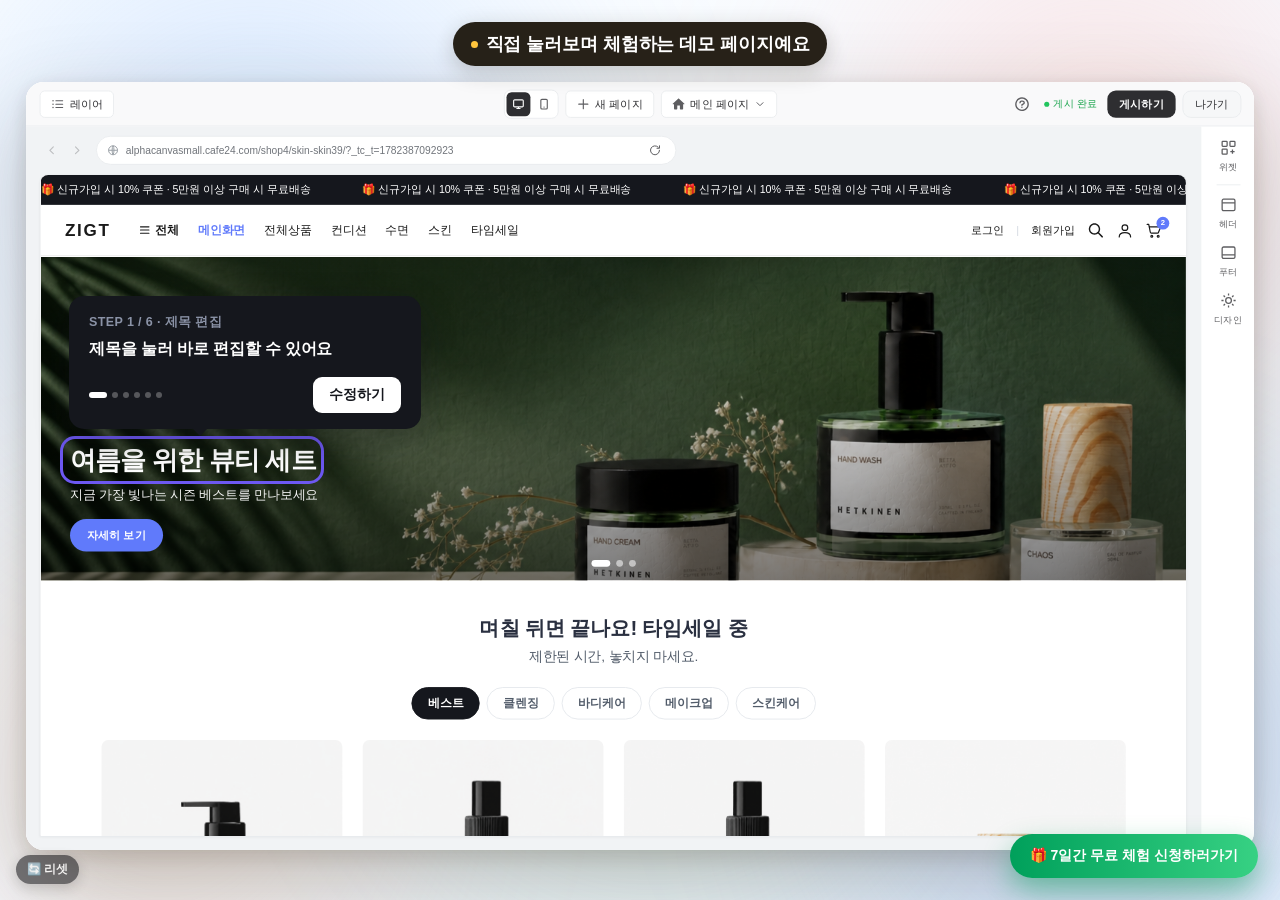
==== proto/index.html @ 8c53c266 "Initial deploy: AlphaCanvas 상세페이지 (index + proto)" ====
<!doctype html>
<html lang="ko">
<head>
<meta charset="utf-8" />
<meta name="viewport" content="width=device-width, initial-scale=1" />
<meta http-equiv="Cache-Control" content="no-store, no-cache, must-revalidate" />
<meta http-equiv="Pragma" content="no-cache" />
<meta http-equiv="Expires" content="0" />
<title>알파캔버스 빌더 — 인터랙티브 디자인 클론 (canvas 45)</title>
<style>
  /* ===== Design tokens (실제 빌더에서 추출) ===== */
  :root{
    --font:"Pretendard Variable",Pretendard,"Noto Sans KR",-apple-system,sans-serif;
    --ink:#2E2E31; --ink-sub:#5E5E61; --ink-faint:#9EA1A7; --ink-mute:#71757b;
    --line:#E9ECEE; --line-soft:#F0F1F3;
    --appbar-bg:#E9ECEE; --gnb-bg:#F9F9FA; --soft-bg:#F6F7F8; --canvas-bg:#F1F3F5; --white:#fff;
    --accent:#837AFF; --accent-bg:#EEEDFF; --accent-deep:#4E44CE;
    --gold:#C9A961;
    --r-sm:6px; --r:10px; --r-lg:14px;
  }
  *{ box-sizing:border-box; margin:0; padding:0; }
  html,body{ min-height:100%; }
  body{ font-family:var(--font); font-size:14px; color:var(--ink); -webkit-font-smoothing:antialiased;
    background:linear-gradient(160deg,#fbfdff 0%,#f4f9ff 55%,#eef6ff 100%); background-attachment:fixed;
    position:relative; overflow-x:hidden; }
  /* 아주 옅은 하늘색 — 떠다니는 블롭 2개가 화면을 가로질러 움직임 */
  body::before, body::after{ content:''; position:fixed; z-index:0; pointer-events:none; border-radius:50%; filter:blur(70px); will-change:transform; }
  body::before{ width:64vw; height:64vw; left:-12vw; top:-16vw;
    background:radial-gradient(circle, rgba(150,196,255,.42), rgba(150,196,255,0) 70%);
    animation:blobA 8s ease-in-out infinite alternate, skyIn 1.6s ease both; }
  body::after{ width:58vw; height:58vw; right:-14vw; bottom:-18vw;
    background:radial-gradient(circle, rgba(122,178,255,.36), rgba(122,178,255,0) 70%);
    animation:blobB 14.5s ease-in-out infinite alternate, skyIn 1.9s ease both; }
  @keyframes skyIn{ from{ opacity:0 } to{ opacity:1 } }
  @keyframes blobA{ 0%{ transform:translate(0,0) scale(1) } 100%{ transform:translate(36vw,26vh) scale(1.18) } }
  @keyframes blobB{ 0%{ transform:translate(0,0) scale(1) } 100%{ transform:translate(-34vw,-22vh) scale(1.12) } }
  @media (prefers-reduced-motion:reduce){ body::before,body::after{ animation:skyIn 1.6s ease both } }
  /* 대비되는 따뜻한 색(피치/핑크) 블롭 2개 */
  .bg-warm{ position:fixed; inset:0; z-index:0; pointer-events:none; }
  .bg-warm::before, .bg-warm::after{ content:''; position:fixed; z-index:0; pointer-events:none; border-radius:50%; filter:blur(72px); will-change:transform; }
  .bg-warm::before{ width:56vw; height:56vw; right:-14vw; top:-16vw;
    background:radial-gradient(circle, rgba(255,178,170,.34), rgba(255,178,170,0) 70%);
    animation:blobC 11s ease-in-out infinite alternate, skyIn 1.8s ease both; }
  .bg-warm::after{ width:52vw; height:52vw; left:-13vw; bottom:-17vw;
    background:radial-gradient(circle, rgba(255,201,164,.30), rgba(255,201,164,0) 70%);
    animation:blobD 18s ease-in-out infinite alternate, skyIn 2.1s ease both; }
  @keyframes blobC{ 0%{ transform:translate(0,0) scale(1) } 100%{ transform:translate(-32vw,24vh) scale(1.14) } }
  @keyframes blobD{ 0%{ transform:translate(0,0) scale(1) } 100%{ transform:translate(30vw,-20vh) scale(1.1) } }
  @media (prefers-reduced-motion:reduce){ .bg-warm::before,.bg-warm::after{ animation:skyIn 1.8s ease both } }
  /* 녹색 계열 블롭 1개 */
  .bg-green{ position:fixed; inset:0; z-index:0; pointer-events:none; }
  .bg-green::before{ content:''; position:fixed; z-index:0; pointer-events:none; border-radius:50%; filter:blur(74px); will-change:transform;
    width:54vw; height:54vw; left:24vw; top:34vh;
    background:radial-gradient(circle, rgba(140,214,170,.30), rgba(140,214,170,0) 70%);
    animation:blobE 13s ease-in-out infinite alternate, skyIn 2s ease both; }
  @keyframes blobE{ 0%{ transform:translate(0,0) scale(1) } 100%{ transform:translate(-24vw,-26vh) scale(1.16) } }
  @media (prefers-reduced-motion:reduce){ .bg-green::before{ animation:skyIn 2s ease both } }

  /* ===== altalt 스타일 쇼케이스: 배경 위 플로팅 윈도우 + 상단 모드 탭 ===== */
  .showcase{ position:relative; z-index:1; min-height:100vh; display:flex; flex-direction:column; align-items:center; justify-content:flex-start; gap:16px; padding:22px 18px 34px; box-sizing:border-box; }
  .showcase__tabs{ display:inline-flex; gap:4px; padding:5px; border-radius:999px; background:rgba(255,255,255,.45); box-shadow:0 2px 10px rgba(0,0,0,.08); backdrop-filter:blur(8px); }
  .sc-tab{ padding:9px 22px; border-radius:999px; font-size:14.5px; font-weight:600; color:#6b6155; transition:background .18s, color .18s, box-shadow .18s; }
  .sc-tab:hover{ color:#3a342c; }
  .sc-tab.on{ background:#fff; color:#2a2d38; box-shadow:0 2px 8px rgba(0,0,0,.14); }
  .showcase__window{ position:relative; width:min(96vw, 1632px); aspect-ratio:1440 / 900; border-radius:18px; overflow:hidden;
    background:#fff; box-shadow:0 34px 90px rgba(60,45,25,.28), 0 6px 20px rgba(60,45,25,.14); }
  .showcase__cta{ text-align:center; margin-top:8px; max-width:760px; }
  .showcase__cta-points{ display:inline-flex; align-items:center; gap:12px; flex-wrap:wrap; justify-content:center; font-size:13.5px; font-weight:600; color:#5b5040; }
  .showcase__cta-points i{ width:3px; height:3px; border-radius:50%; background:#b3a58d; display:inline-block; }
  .showcase__cta-line{ margin:14px 0 16px; font-size:16px; color:#4a4235; } .showcase__cta-line b{ color:#2a2418; }
  .showcase__cta-btn{ font-family:inherit; cursor:pointer; border:none; background:#2a2418; color:#fff; font-size:15px; font-weight:700; padding:13px 30px; border-radius:999px; box-shadow:0 6px 18px rgba(42,36,24,.28); transition:transform .1s, background .15s; }
  .showcase__cta-btn:hover{ background:#413828; } .showcase__cta-btn:active{ transform:translateY(1px); }
  /* ===== 진입 웰컴 모달 — 미니멀 다크 글래스 ===== */
  .welcome{ position:absolute; inset:0; z-index:60; display:flex; align-items:center; justify-content:center;
    background:rgba(10,9,7,.42); backdrop-filter:blur(6px) saturate(1.1); animation:wcFade .3s ease; }
  .welcome[hidden]{ display:none; }
  @keyframes wcFade{ from{opacity:0} to{opacity:1} }
  .welcome__card{ position:relative; width:min(92%, 560px); padding:40px 40px 26px; text-align:left;
    border-radius:24px; background:linear-gradient(160deg, rgba(96,99,110,.94), rgba(56,59,69,.97));
    border:1px solid rgba(255,255,255,.12); box-shadow:0 30px 90px rgba(0,0,0,.5), inset 0 1px 0 rgba(255,255,255,.08);
    backdrop-filter:blur(16px) saturate(1.2); color:#fff; animation:wcPop .4s cubic-bezier(.2,.85,.25,1); overflow:hidden; }
  @keyframes wcPop{ from{opacity:0; transform:translateY(14px) scale(.97)} to{opacity:1; transform:none} }
  .welcome__badge{ display:inline-flex; align-items:center; gap:6px; padding:6px 14px; border-radius:999px;
    background:rgba(255,255,255,.92); border:none; color:#2a2d38;
    font-size:12px; font-weight:700; letter-spacing:-.01em; margin-bottom:18px; }
  .welcome__title{ font-size:26px; font-weight:800; color:#fff; letter-spacing:-.02em; line-height:1.3; }
  .welcome__desc{ margin-top:14px; font-size:15px; line-height:1.65; color:rgba(255,255,255,.7); }
  .welcome__desc b{ color:#fff; font-weight:700; }
  .welcome__preview{ margin-top:24px; border-radius:12px; overflow:hidden; background:#fff; border:1px solid rgba(255,255,255,.14); box-shadow:0 14px 34px rgba(0,0,0,.34); }
  .welcome__preview img{ display:block; width:100%; height:auto; }
  .welcome__btns{ margin-top:22px; display:flex; flex-direction:column; gap:6px; }
  .welcome__btn{ font-family:inherit; cursor:pointer; border:none; border-radius:14px; font-weight:700; transition:transform .1s, background .16s, color .16s; }
  .welcome__btn--primary{ position:relative; display:flex; align-items:center; justify-content:center; gap:9px;
    background:#fff; color:#2a2d38; font-size:16px; padding:17px; box-shadow:0 10px 26px rgba(0,0,0,.3); }
  .welcome__btn--primary:hover{ background:#f2f0eb; } .welcome__btn--primary:active{ transform:translateY(1px); }
  .welcome__btn--primary .arw{ transition:transform .18s; } .welcome__btn--primary:hover .arw{ transform:translateX(3px); }
  .welcome__rec{ background:#FFC53D; color:#3a2a00; font-size:12px; font-weight:800; padding:4px 10px; border-radius:999px; }
  .welcome__btn--ghost{ background:transparent; color:rgba(255,255,255,.55); font-size:14px; padding:12px; }
  .welcome__btn--ghost:hover{ color:rgba(255,255,255,.9); }
  .wgrid__note{ margin-bottom:14px; font-size:12.5px; font-weight:600; color:#6D58F2; background:#F4F4FE; border:1px solid #E4E6FF; border-radius:10px; padding:9px 12px; }
  /* 체험용 안내 배지 — 브라우저 하단 고정, 작지만 눈에 띄게 */
  .demo-note{ position:relative; z-index:5; align-self:center; display:inline-flex; align-items:center; gap:8px; padding:10px 18px; border-radius:999px;
    background:rgba(26,20,10,.94); color:#fff; font-size:18px; font-weight:700; letter-spacing:-.1px;
    box-shadow:0 6px 22px rgba(42,36,24,.22); pointer-events:none; }
  .demo-note i{ display:inline-block; width:7px; height:7px; border-radius:50%; background:#FFC53D;
    box-shadow:0 0 0 0 rgba(255,197,61,.6); animation:demoPulse 1.8s ease-out infinite; }
  @keyframes demoPulse{ 0%{box-shadow:0 0 0 0 rgba(255,197,61,.55);} 70%{box-shadow:0 0 0 7px rgba(255,197,61,0);} 100%{box-shadow:0 0 0 0 rgba(255,197,61,0);} }
  button{ font-family:inherit; cursor:pointer; border:none; background:none; color:inherit; }
  input,select,textarea{ font-family:inherit; }
  ::-webkit-scrollbar{ width:10px; height:10px; }
  ::-webkit-scrollbar-thumb{ background:#cfd4d9; border-radius:8px; border:2px solid transparent; background-clip:content-box; }

  /* ===== 빌더 전체를 창 크기에 맞춰 비율 그대로 축소/확대 =====
     로직 레이아웃은 항상 1440 폭. 창이 작으면 뼈대 전체가 작아져 다 보이고,
     크면 커진다. 좌상단 기준 스케일 → 우측·하단 빈 공간 0. */
  /* width:100vw/height:100vh = JS 스케일이 늦거나 안 돌아도 일단 뷰포트를 꽉 채우는 폴백.
     JS가 돌면 (vw/s)px + scale(s) 로 덮어써 비율 축소/확대. 어느 경우든 백지 없음. */
  #stage{ position:absolute; top:0; left:0; width:1440px; height:900px; transform-origin:top left; }
  .shell{ display:flex; width:100%; height:100%; background:var(--white); overflow:hidden; }

  /* ===================== APP BAR ===================== */
  .appbar{ width:68px; flex:0 0 68px; background:var(--appbar-bg); display:flex; flex-direction:column; justify-content:space-between; padding:20px 0; }
  .appbar__products{ display:flex; flex-direction:column; }
  .prod{ position:relative; width:62px; height:104px; margin-left:6px; display:flex; flex-direction:column; align-items:center; justify-content:center; gap:7px; border-radius:8px 0 0 8px; background:transparent; transition:background .15s; }
  .prod:not(.is-active){ opacity:.8; }
  .prod:not(.is-active):hover{ opacity:1; background:rgba(255,255,255,.45); }
  .prod.is-active{ background:var(--white); }
  .prod__badge{ position:absolute; top:14px; font-size:9px; font-weight:600; line-height:1; color:var(--ink-sub); background:rgba(255,255,255,.7); border:1px solid var(--line); padding:2px 5px; border-radius:6px; white-space:nowrap; }
  .prod.is-active .prod__badge{ color:#24D1A0; border-color:#bdeede; background:#eafaf4; }
  .prod__icon{ width:32px; height:32px; display:flex; }
  .prod__icon svg{ width:32px; height:32px; }
  .prod__name{ font-size:11px; font-weight:500; color:var(--ink-sub); }
  .prod.is-active .prod__name{ color:var(--ink); font-weight:600; }
  .appbar__settings{ display:flex; flex-direction:column; align-items:center; gap:22px; padding-bottom:6px; }
  .appbar__settings .sicon{ width:24px; height:24px; color:var(--ink-faint); cursor:pointer; }
  .appbar__settings .sicon:hover{ color:var(--ink-sub); }
  .appbar__settings .sicon svg{ width:24px; height:24px; }

  /* ===================== MAIN ===================== */
  .main{ flex:1; display:flex; flex-direction:column; min-width:0; }

  /* ----- GNB ----- */
  .gnb{ height:52px; flex:0 0 52px; background:var(--gnb-bg); border-bottom:1px solid var(--line); display:flex; align-items:center; padding:0 16px; gap:8px; position:relative; z-index:30; }
  .gnb__spacer{ flex:1; }
  .gnb__group{ display:flex; align-items:center; gap:8px; }
  .gnb__side{ flex:1; display:flex; align-items:center; gap:8px; min-width:0; }
  .gnb__side--right{ justify-content:flex-end; }
  .gnb__center{ display:flex; align-items:center; gap:8px; }
  .seg{ display:flex; background:var(--white); border:1px solid var(--line); border-radius:8px; padding:2px; gap:2px; }
  .seg button{ width:28px; height:28px; border-radius:6px; display:flex; align-items:center; justify-content:center; color:var(--ink-sub); }
  .seg button svg{ width:16px; height:16px; }
  .seg button.is-active{ background:var(--ink); color:#fff; }
  .pill{ height:32px; display:inline-flex; align-items:center; gap:6px; padding:0 12px; border-radius:6px; background:var(--white); border:1px solid var(--line); font-size:13px; font-weight:500; color:var(--ink); position:relative; }
  .pill:hover{ border-color:#d4d8dc; }
  .pill svg{ width:16px; height:16px; color:var(--ink-sub); }
  .pill .chev{ width:14px; height:14px; }
  .ico{ width:28px; height:28px; border-radius:10px; display:flex; align-items:center; justify-content:center; color:var(--ink-sub); }
  .ico:hover:not([disabled]){ background:rgba(46,46,49,.06); }
  .ico svg{ width:16px; height:16px; }
  .ico[disabled]{ opacity:.35; cursor:default; }
  .ico.lg svg{ width:20px; height:20px; }
  .gnb__status{ font-size:12px; color:#16a34a; font-weight:500; display:inline-flex; align-items:center; gap:5px; margin:0 4px; }
  .gnb__status::before{ content:""; width:6px; height:6px; border-radius:50%; background:#22c55e; }
  .btn-dark{ height:32px; padding:0 14px; border-radius:10px; background:var(--ink); color:#fff; font-size:13px; font-weight:600; min-width:64px; }
  .btn-dark:hover{ background:#1c1c1f; }
  .btn-soft{ height:32px; padding:0 14px; border-radius:10px; background:var(--soft-bg); border:1px solid var(--line); color:var(--ink); font-size:13px; font-weight:500; min-width:64px; }
  .btn-soft:hover{ background:#eef0f2; }

  /* ----- workspace ----- */
  .workspace{ flex:1; display:flex; min-height:0; position:relative; }
  .canvas{ flex:1; display:flex; flex-direction:column; min-width:0; background:var(--canvas-bg); }
  .urlbar{ height:56px; flex:0 0 56px; display:flex; align-items:center; gap:8px; padding:0 16px; }
  .urlbar .nav{ display:flex; gap:2px; }
  .urlpill{ flex:1; max-width:680px; height:34px; display:flex; align-items:center; gap:8px; background:var(--white); border:1px solid var(--line); border-radius:18px; padding:0 12px; font-size:12px; color:var(--ink-mute); }
  .urlpill .globe{ width:14px; height:14px; color:#9aa0a6; flex:0 0 14px; }
  .urlpill .u{ flex:1; white-space:nowrap; overflow:hidden; text-overflow:ellipsis; }
  .urlpill .refresh{ width:24px; height:24px; border-radius:50%; display:flex; align-items:center; justify-content:center; color:var(--ink-sub); }
  .urlpill .refresh:hover{ background:#f0f1f3; }
  .urlpill .refresh svg{ width:14px; height:14px; }

  .preview{ flex:1; padding:0 16px 16px; min-height:0; display:flex; justify-content:center; }
  .preview__frame{ flex:1; max-width:100%; background:#fff; border:1px solid var(--line); border-radius:10px 10px 0 0; overflow:hidden; box-shadow:0 1px 3px rgba(16,24,40,.05); position:relative; transition:max-width .25s ease; }
  .preview__frame.mobile{ max-width:402px; border-radius:18px 18px 0 0; box-shadow:0 6px 30px rgba(16,24,40,.14); }
  .preview__scroll{ height:100%; overflow:hidden; }
  .preview__img{ display:block; width:100%; }
  .preview__frame.mobile .preview__img{ width:100%; }

  /* canvas selectable hotspots */
  .hotspots{ position:absolute; inset:0; }
  .hot{ position:absolute; left:0; right:0; cursor:pointer; outline:2px solid transparent; outline-offset:-2px; transition:background .1s; }
  .hot:hover{ background:rgba(131,122,255,.08); outline-color:rgba(131,122,255,.5); }
  .hot::after{ content:attr(data-name); position:absolute; top:6px; left:8px; font-size:11px; font-weight:600; color:#fff; background:var(--accent); padding:2px 8px; border-radius:6px; opacity:0; transform:translateY(-2px); transition:opacity .12s; pointer-events:none; white-space:nowrap; }
  .hot:hover::after{ opacity:1; }
  .hot.is-selected{ outline:2px solid var(--accent); background:rgba(131,122,255,.04); }
  .hot.is-selected::after{ opacity:1; }
  /* floating widget action toolbar */
  .wtools{ position:absolute; right:10px; top:10px; display:none; flex-direction:column; gap:6px; z-index:5; }
  .hot.is-selected .wtools{ display:flex; }
  .wtools button{ width:32px; height:32px; border-radius:50%; background:#fff; box-shadow:0 2px 8px rgba(16,24,40,.18); display:flex; align-items:center; justify-content:center; color:var(--ink-sub); }
  .wtools button:hover{ color:var(--accent); }
  .wtools button.del:hover{ color:#ef4444; }
  .wtools svg{ width:16px; height:16px; }

  /* ----- toolbar ----- */
  .toolbar{ width:63px; flex:0 0 63px; display:flex; flex-direction:column; align-items:center; padding:10px 0; gap:6px; background:transparent; }
  .toolbar__label{ font-size:11px; color:var(--ink-faint); margin-bottom:4px; }
  .tbtn{ width:48px; height:50px; border-radius:10px; display:flex; flex-direction:column; align-items:center; justify-content:center; gap:5px; color:var(--ink-sub); font-size:11px; font-weight:500; }
  .tbtn svg{ width:20px; height:20px; }
  .tbtn:hover{ background:rgba(46,46,49,.05); color:var(--ink); }
  .tbtn.is-active{ background:var(--accent-bg); color:var(--accent); }
  .toolbar hr{ width:28px; height:1px; border:none; background:var(--line); margin:2px 0; }

  /* ===================== PROPERTY PANEL ===================== */
  .panel{ width:0; flex:0 0 0; background:#fff; border-left:1px solid var(--line); display:flex; flex-direction:column; overflow:hidden; transition:flex-basis .22s ease, width .22s ease; }
  .panel.open{ width:320px; flex-basis:320px; }
  .panel__head{ height:52px; flex:0 0 52px; display:flex; align-items:center; justify-content:space-between; padding:0 16px; border-bottom:1px solid var(--line-soft); }
  .panel__title{ font-size:15px; font-weight:700; }
  .panel__close{ width:28px; height:28px; border-radius:8px; display:flex; align-items:center; justify-content:center; color:var(--ink-sub); }
  .panel__close:hover{ background:#f2f3f5; }
  .panel__body{ flex:1; overflow-y:auto; padding:16px; }
  .panel__foot{ flex:0 0 auto; display:flex; gap:8px; padding:12px 16px; border-top:1px solid var(--line-soft); }
  .panel__foot .grow{ flex:1; }

  /* preset thumbnails */
  .presets{ display:grid; grid-template-columns:repeat(3,1fr); gap:8px; margin-bottom:18px; }
  .preset{ border:1.5px solid var(--line); border-radius:10px; padding:8px 6px; display:flex; flex-direction:column; align-items:center; gap:7px; font-size:11px; color:var(--ink-sub); background:#fff; }
  .preset:hover{ border-color:#cfd2d8; }
  .preset.is-active{ border-color:var(--accent); color:var(--accent); background:var(--accent-bg); }
  .preset .ph{ width:100%; height:30px; border-radius:5px; background:#eef0f2; display:flex; align-items:center; justify-content:center; gap:3px; }
  .preset .ph i{ display:block; background:#cfd3da; border-radius:2px; }

  /* accordion section */
  .acc{ border-top:1px solid var(--line-soft); }
  .acc:first-of-type{ border-top:none; }
  .acc__head{ width:100%; display:flex; align-items:center; justify-content:space-between; padding:14px 2px; font-size:13.5px; font-weight:600; color:var(--ink); }
  .acc__head .chev{ width:16px; height:16px; color:var(--ink-faint); transition:transform .18s; }
  .acc.open .acc__head .chev{ transform:rotate(180deg); }
  .acc__body{ display:none; padding:0 2px 16px; }
  .acc.open .acc__body{ display:block; }
  .req{ color:var(--accent); margin-left:2px; }

  /* generic field */
  .fld{ margin-bottom:14px; }
  .fld:last-child{ margin-bottom:0; }
  .fld>label{ display:block; font-size:12.5px; font-weight:600; color:var(--ink-sub); margin-bottom:7px; }
  .fld .help{ font-size:11px; color:var(--ink-faint); margin-top:5px; line-height:1.4; }
  .inp{ width:100%; height:38px; border:1px solid var(--line); border-radius:9px; padding:0 12px; font-size:13px; color:var(--ink); background:#fff; }
  .inp:focus{ outline:none; border-color:var(--accent); box-shadow:0 0 0 3px var(--accent-bg); }
  textarea.inp{ height:auto; min-height:64px; padding:10px 12px; resize:vertical; line-height:1.5; }
  select.inp{ appearance:none; background-image:url("data:image/svg+xml,%3Csvg xmlns='http://www.w3.org/2000/svg' width='16' height='16' viewBox='0 0 24 24' fill='none' stroke='%2371757b' stroke-width='2'%3E%3Cpath d='M6 9l6 6 6-6'/%3E%3C/svg%3E"); background-repeat:no-repeat; background-position:right 10px center; padding-right:34px; }
  .cnt{ float:right; font-size:11px; color:var(--ink-faint); font-weight:400; }
  /* color field */
  .colorfld{ display:flex; align-items:center; gap:10px; border:1px solid var(--line); border-radius:9px; padding:6px 10px; }
  .colorfld .sw{ width:26px; height:26px; border-radius:7px; border:1px solid rgba(0,0,0,.08); flex:0 0 26px; }
  .colorfld input{ border:none; outline:none; font-size:13px; flex:1; text-transform:uppercase; }
  /* image upload */
  .imgup{ border:1.5px dashed var(--line); border-radius:10px; padding:14px; text-align:center; background:#fafbfc; }
  .imgup .tabs{ display:flex; gap:6px; margin-bottom:10px; }
  .imgup .tabs button{ flex:1; height:30px; border-radius:7px; font-size:12px; font-weight:600; color:var(--ink-sub); background:#fff; border:1px solid var(--line); }
  .imgup .tabs button.ai{ color:var(--accent); border-color:#d8d5ff; background:var(--accent-bg); display:flex; align-items:center; justify-content:center; gap:4px; }
  .imgup .drop{ font-size:12px; color:var(--ink-faint); padding:10px 0; cursor:pointer; }
  .imgup .tabs button{ cursor:pointer; }
  .imgup.is-drag{ border-color:var(--accent); background:var(--accent-bg); }
  .imgup__pv{ position:relative; margin-top:4px; height:96px; border-radius:8px; background-size:cover; background-position:center; }
  .imgup__rm{ position:absolute; top:6px; right:6px; width:22px; height:22px; border-radius:99px; border:0; background:rgba(20,23,29,.72); color:#fff; font-size:12px; line-height:1; cursor:pointer; display:flex; align-items:center; justify-content:center; }
  .imgup__rm:hover{ background:rgba(20,23,29,.9); }
  /* toggle */
  .tgl-row{ display:flex; align-items:center; justify-content:space-between; padding:10px 0; }
  .tgl-row .lab{ font-size:13px; color:var(--ink); }
  .tgl{ width:40px; height:22px; border-radius:99px; background:#d2d6db; position:relative; flex:0 0 40px; transition:background .15s; }
  .tgl::after{ content:""; position:absolute; top:2px; left:2px; width:18px; height:18px; border-radius:50%; background:#fff; transition:transform .15s; box-shadow:0 1px 2px rgba(0,0,0,.2); }
  .tgl.on{ background:var(--accent); }
  .tgl.on::after{ transform:translateX(18px); }
  /* position grid */
  .posgrid{ display:grid; grid-template-columns:repeat(3,1fr); gap:4px; width:96px; }
  .posgrid button{ aspect-ratio:1; border:1px solid var(--line); border-radius:6px; background:#fff; }
  .posgrid button.on{ background:var(--accent); border-color:var(--accent); }
  /* menu manage list */
  .menulist{ display:flex; flex-direction:column; gap:6px; margin-bottom:10px; }
  .menurow{ display:flex; align-items:center; gap:8px; padding:9px 10px; border:1px solid var(--line); border-radius:9px; font-size:13px; background:#fff; }
  .menurow .grip{ color:#c4c8cd; cursor:grab; }
  .menurow .tag{ font-size:13px; }
  .menurow .nm{ flex:1; }
  .addbtn{ width:100%; height:38px; border:1px dashed var(--line); border-radius:9px; color:var(--ink-sub); font-size:13px; font-weight:600; background:#fff; display:flex; align-items:center; justify-content:center; gap:6px; }
  .addbtn:hover{ border-color:var(--accent); color:var(--accent); }
  /* banner item accordion (nested) */
  .item{ border:1px solid var(--line); border-radius:11px; margin-bottom:10px; overflow:hidden; }
  .item__head{ display:flex; align-items:center; justify-content:space-between; padding:11px 13px; background:#fafbfc; font-size:13px; font-weight:700; cursor:pointer; }
  .item__head .chev{ width:16px; height:16px; color:var(--ink-faint); transition:transform .18s; }
  .item.open .item__head .chev{ transform:rotate(180deg); }
  .item__body{ display:none; padding:13px; border-top:1px solid var(--line-soft); }
  .item.open .item__body{ display:block; }
  .seg2{ display:flex; gap:6px; }
  .seg2 button{ flex:1; height:34px; border-radius:8px; border:1px solid var(--line); background:#fff; font-size:12.5px; font-weight:600; color:var(--ink-sub); }
  .seg2 button.on{ border-color:var(--accent); color:var(--accent); background:var(--accent-bg); }

  /* slider field */
  .sliderfld{ display:flex; align-items:center; gap:12px; }
  .sliderfld input[type=range]{ flex:1; -webkit-appearance:none; appearance:none; height:4px; border-radius:99px; background:#e3e6ea; outline:none; }
  .sliderfld input[type=range]::-webkit-slider-thumb{ -webkit-appearance:none; appearance:none; width:16px; height:16px; border-radius:50%; background:#fff; border:1.5px solid var(--accent); box-shadow:0 1px 3px rgba(0,0,0,.18); cursor:pointer; }
  .sliderfld input[type=range]::-moz-range-thumb{ width:16px; height:16px; border-radius:50%; background:#fff; border:1.5px solid var(--accent); cursor:pointer; }
  .sliderfld .val{ flex:0 0 48px; text-align:right; font-size:12px; font-weight:600; color:var(--ink-sub); }
  /* label-with-toggle row (노출 토글 + 입력) */
  .fldlabel-row{ display:flex; align-items:center; justify-content:space-between; margin-bottom:7px; }
  .fldlabel-row label{ margin:0 !important; }
  .grp-label{ font-size:11.5px; font-weight:700; color:var(--ink-sub); margin:4px 0 8px; }
  .grid2{ display:flex; gap:10px; } .grid2 .fld{ flex:1; }
  .cnt2{ text-align:right; font-size:11px; color:var(--ink-faint); margin-top:5px; }
  /* 이미지 일괄 업로드 */
  .bulkup{ width:100%; display:flex; align-items:center; gap:12px; text-align:left; border:1.5px dashed #d8d5ff; border-radius:11px; padding:14px; background:var(--accent-bg); margin-bottom:12px; }
  .bulkup:hover{ border-color:var(--accent); }
  .bulkup__ico{ font-size:22px; flex:0 0 auto; }
  .bulkup b{ font-size:13px; color:var(--accent-deep); }
  .bulkup__sub{ font-size:11.5px; color:var(--ink-sub); line-height:1.4; }
  .item__tools{ display:flex; gap:2px; }
  .item__tools button{ width:24px; height:24px; border-radius:6px; color:var(--ink-faint); display:flex; align-items:center; justify-content:center; }
  .item__tools button:hover{ background:#eef0f2; color:var(--ink-sub); }
  .item__tools svg{ width:14px; height:14px; }

  /* ===================== LIVE WIDGET PREVIEW (SP#3 신규 위젯 실시간 렌더) ===================== */
  .livewrap{ position:relative; }
  .livewrap.is-selected{ outline:2px solid var(--accent); outline-offset:-2px; }
  .livewrap .lw-tag{ position:absolute; top:6px; left:8px; z-index:5; font-size:11px; font-weight:600; color:#fff; background:var(--accent); padding:2px 8px; border-radius:6px; white-space:nowrap; }
  /* content 너비 = 가운데 정렬 + 좌우 여백 / full = 가장자리까지 꽉 참 */
  .lwp__inner, .lwg__inner{ max-width:760px; margin:0 auto; }
  .lwp.is-full .lwp__inner, .lwg.is-full .lwg__inner{ max-width:none; }
  .lwp.is-full, .lwg.is-full{ padding-left:0; padding-right:0; }
  /* 프로모션 배너 */
  .lwp{ padding:32px 24px; }
  .lwp__grid{ display:grid; }
  .lwp__cell{ position:relative; overflow:hidden; display:flex; color:#fff; background-size:cover; background-position:center; cursor:pointer; }
  .lwp__cell.sel{ outline:2px solid #fff; outline-offset:-4px; box-shadow:0 0 0 2px var(--accent); }
  .lwp__cell::after{ content:""; position:absolute; inset:0; background:linear-gradient(135deg, rgba(0,0,0,.35), rgba(0,0,0,.1) 60%, rgba(0,0,0,.45)); }
  .lwp__txt{ position:relative; z-index:2; padding:26px; display:flex; flex-direction:column; width:100%; }
  .lwp__sub{ font-size:13px; opacity:.92; }
  .lwp__title{ font-size:24px; font-weight:800; line-height:1.25; white-space:pre-line; }
  .lwp__desc{ font-size:13px; opacity:.92; }
  /* 프로모션 배너 — PC 1단/모바일 캐러셀 */
  .lwp__carousel{ position:relative; }
  .lwp__arrow{ position:absolute; top:50%; transform:translateY(-50%); z-index:4; width:38px; height:38px; border-radius:50%; background:rgba(255,255,255,.92); color:#2E2E31; font-size:22px; line-height:1; display:flex; align-items:center; justify-content:center; box-shadow:0 2px 8px rgba(0,0,0,.18); }
  .lwp__arrow.prev{ left:12px; } .lwp__arrow.next{ right:12px; }
  .lwp__dots{ display:flex; gap:6px; justify-content:center; margin-top:14px; }
  .lwp__dots i{ width:7px; height:7px; border-radius:50%; background:#cfd3da; cursor:pointer; } .lwp__dots i.on{ background:var(--accent); width:18px; border-radius:4px; }
  .lwp__swipe{ text-align:center; font-size:12px; color:var(--ink-faint); margin-top:8px; }
  /* 속성 패널 탭 (배너 스타일 / 콘텐츠·설정 — 레퍼런스 이미지와 동일) */
  .ptabs{ display:flex; gap:26px; border-bottom:1px solid var(--line); margin:-2px 0 18px; }
  .ptabs button{ padding:0 2px 12px; font-size:14px; font-weight:600; color:var(--ink-faint); border-bottom:2px solid transparent; margin-bottom:-1px; }
  .ptabs button.on{ color:var(--ink); border-bottom-color:var(--ink); }
  /* 콘텐츠 배너: 큰 세그먼트 탭 2개, 가운데 정렬 */
  .ptabs--lg{ gap:8px; border-bottom:0; margin:0 0 18px; }
  .ptabs--lg button{ flex:1; text-align:center; padding:13px 8px; font-size:15px; font-weight:700; color:var(--ink-sub); border:1px solid var(--line); border-radius:10px; margin:0; }
  .ptabs--lg button.on{ color:var(--accent); border-color:var(--accent); background:var(--accent-bg); border-bottom-color:var(--accent); }
  /* 배너 프리셋 카드 (콘텐츠 배너 '배너 스타일' 방식 — 레퍼런스 이미지와 동일) */
  .bgroup-label{ font-size:12px; font-weight:600; color:var(--ink-sub); margin:0 0 8px; }
  .bgroup-label.mt{ margin-top:16px; }
  .bpreset{ display:flex; gap:14px; align-items:center; width:100%; text-align:left; border:1.5px solid var(--line); border-radius:12px; padding:12px; background:#fff; margin-bottom:10px; }
  .bpreset:hover{ border-color:#cfd2d8; }
  .bpreset.is-active{ border-color:var(--accent); background:var(--accent-bg); }
  .bpreset__thumb{ flex:0 0 96px; height:66px; border-radius:9px; background:#eef0f2; display:flex; align-items:center; justify-content:center; gap:5px; padding:10px; }
  .bpreset.is-active .bpreset__thumb{ background:#fff; }
  .bpreset__thumb i{ display:block; background:#c2c7cf; border-radius:3px; }
  .bpreset.is-active .bpreset__thumb i{ background:var(--accent); }
  .bpreset__name{ display:block; font-size:14px; font-weight:700; color:var(--ink); }
  .bpreset.is-active .bpreset__name{ color:var(--accent-deep); }
  .bpreset__desc{ display:block; font-size:12px; color:var(--ink-sub); margin-top:4px; line-height:1.45; }
  /* 직접 만들기 카드 */
  .bpreset--custom .bpreset__thumb{ background:#fff; border:1.5px dashed var(--line); }
  .bpreset--custom.is-active .bpreset__thumb{ border-color:var(--accent); }
  .bpreset__plus{ font-size:26px; font-weight:300; color:var(--ink-faint); line-height:1; }
  .bpreset--custom.is-active .bpreset__plus{ color:var(--accent); }
  /* 이미지 그리드 */
  .lwg{ padding:28px 24px; }
  .lwg__head{ margin-bottom:18px; }
  .lwg__h-title{ font-size:22px; font-weight:800; color:var(--ink); line-height:1.3; }
  .lwg__h-sub{ font-size:14px; color:var(--ink-sub); margin-top:6px; }
  .lwg__grid{ display:grid; }
  .lwg__cell{ position:relative; overflow:hidden; background-size:cover; background-position:center; cursor:pointer; display:flex; }
  .lwg__cell.sel{ outline:3px solid var(--accent); outline-offset:-3px; }
  .lwg__txt{ position:relative; z-index:2; padding:14px; display:flex; flex-direction:column; width:100%; }
  .lwg__cell::after{ content:""; position:absolute; inset:0; background:linear-gradient(transparent 45%, rgba(0,0,0,.4)); }
  .lwg__title{ font-size:15px; font-weight:700; line-height:1.3; }
  .lwg__desc{ font-size:12px; margin-top:3px; opacity:.95; }

  /* ===================== WIDGET MODAL ===================== */
  .scrim{ position:absolute; inset:0; background:rgba(20,22,28,.5); display:none; align-items:flex-start; justify-content:center; z-index:60; padding:48px 0; }
  .scrim.open{ display:flex; }
  .modal{ width:1040px; max-width:94%; max-height:90%; background:#fff; border-radius:16px; box-shadow:0 24px 70px rgba(0,0,0,.3); display:flex; flex-direction:column; overflow:hidden; }
  .modal__head{ display:flex; align-items:center; justify-content:space-between; padding:20px 24px 0; }
  .modal__title{ font-size:18px; font-weight:800; color:#2A2D38; }
  .modal__tabs{ display:flex; gap:24px; padding:16px 24px 0; border-bottom:1px solid #ececec; }
  .modal__tabs button{ padding:0 2px 12px; font-size:14px; font-weight:600; color:#9ea1a7; border-bottom:2px solid transparent; margin-bottom:-1px; }
  .modal__tabs button.on{ color:#2A2D38; border-color:#2A2D38; }
  .modal__body{ padding:22px 24px 24px; overflow-y:auto; background:#fff; }
  .wgrid{ display:grid; grid-template-columns:repeat(3,1fr); gap:16px; }
  .wgrid__more{ grid-column:1/-1; text-align:center; margin-top:6px; padding:16px 0 4px; font-size:13px; font-weight:600; color:var(--ink-faint); }
  .wcard{ border:1px solid #E3E4E7; border-radius:14px; padding:12px; background:#fff; cursor:pointer; transition:border-color .15s, box-shadow .15s, background .15s; }
  .wcard:hover{ border-color:#c9ccd2; box-shadow:0 6px 18px rgba(16,24,40,.07); }
  .wcard.sel{ border-color:#6D58F2; border-width:1.5px; background:#F7F6FF; box-shadow:0 0 0 3px rgba(109,88,242,.10); }
  .wcard__pv{ aspect-ratio:16/10; border-radius:10px; background:#F5F5F6; overflow:hidden; margin-bottom:12px; }
  .wcard__pv > *{ width:100%; height:100%; box-sizing:border-box; }
  .wcard__top{ display:flex; align-items:center; gap:6px; }
  .wcard__name{ font-size:14px; font-weight:700; color:#2A2D38; }
  .wcard__new{ font-size:11px; font-weight:800; color:#FC6D14; letter-spacing:.02em; }
  .wcard__used{ margin-left:auto; font-size:12px; font-weight:600; color:#6D58F2; }
  .wcard__desc{ margin-top:6px; font-size:12px; line-height:1.5; color:#6C7181; display:-webkit-box; -webkit-line-clamp:2; -webkit-box-orient:vertical; overflow:hidden; }

  /* ===================== dropdown menus ===================== */
  .menu{ position:absolute; min-width:190px; background:#fff; border:1px solid var(--line); border-radius:12px; box-shadow:0 12px 34px rgba(16,24,40,.16); padding:6px; display:none; z-index:50; }
  .menu.open{ display:block; }
  .menu button{ width:100%; display:flex; align-items:center; gap:9px; padding:9px 10px; border-radius:8px; font-size:13px; color:var(--ink); text-align:left; }
  .menu button:hover{ background:#f4f5f7; }
  .menu button .ck{ margin-left:auto; color:var(--accent); }
  .menu hr{ border:none; border-top:1px solid var(--line-soft); margin:5px 4px; }
  .menu .danger{ color:#ef4444; }

  /* toast */
  .toast{ position:fixed; left:50%; bottom:26px; transform:translateX(-50%) translateY(20px); background:rgba(46,46,49,.95); color:#fff; font-size:13px; padding:11px 18px; border-radius:99px; z-index:90; opacity:0; pointer-events:none; transition:opacity .2s,transform .2s; box-shadow:0 6px 22px rgba(0,0,0,.22); }
  .toast.show{ opacity:1; transform:translateX(-50%) translateY(0); }

  /* help ribbon */
  .ribbon{ position:fixed; right:14px; bottom:14px; background:rgba(46,46,49,.9); color:#fff; font-size:11.5px; padding:7px 13px; border-radius:99px; z-index:80; pointer-events:none; }
  .ribbon b{ color:#a9a2ff; }
</style>
<!-- SDS 디자인 토큰 (투어 오버레이 신규 UI는 SDS 토큰 사용) -->
<link rel="stylesheet" href="../../../kit-sds/tokens.css" />
<style id="tour-css">
  /* ============ GUIDED TOUR (코치마크) — 신규 UI, SDS 토큰 사용 ============ */
  .tour-spot{ position:fixed; z-index:9990; border-radius:12px; pointer-events:none;
    box-shadow:0 0 0 3px var(--sds-border-brand), 0 0 0 9999px rgba(20,22,28,.60);
    transition:all .28s cubic-bezier(.2,0,0,1); }
  .tour-spot.hide{ opacity:0; }
  .tour-backdrop{ position:fixed; inset:0; z-index:9989; background:rgba(20,22,28,.60); }

  /* altalt식 코치마크 — 대상(클릭 요소)을 가리키는 다크 말풍선 */
  .tour-tip{ position:fixed; z-index:9995; width:270px; max-width:calc(100vw - 24px);
    background:#1f2330; color:#fff; border-radius:14px;
    box-shadow:0 14px 34px rgba(0,0,0,.34); padding:15px 17px; box-sizing:border-box;
    font-family:'Pretendard Variable',Pretendard,-apple-system,sans-serif;
    animation:tourIn .2s cubic-bezier(0,0,.2,1); }
  @keyframes tourIn{ from{ opacity:0; transform:translateY(6px) } to{ opacity:1; transform:none } }
  .tour-tip::after{ content:''; position:absolute; width:0; height:0; border:8px solid transparent; }
  .tour-tip.tip-left::after{ right:-15px; top:22px; border-left-color:#1f2330; }
  .tour-tip.tip-right::after{ left:-15px; top:22px; border-right-color:#1f2330; }
  .tour-tip.tip-top::after{ bottom:-15px; left:26px; border-top-color:#1f2330; }
  .tour-tip.tip-bottom::after{ top:-15px; left:26px; border-bottom-color:#1f2330; }
  .tour-tip__step{ font-size:11px; font-weight:600; color:#8b93a7; }
  .tour-tip__title{ margin:5px 0 5px; font-size:15px; font-weight:700; color:#fff; letter-spacing:-0.01em; line-height:1.35; }
  .tour-tip__body{ font-size:13px; font-weight:400; color:#d6d9e2; line-height:1.55; white-space:pre-line; }
  .tour-tip__nav{ display:flex; align-items:center; gap:8px; margin-top:14px; }
  .tour-tip__nav .sp{ flex:1; }
  .tour-tip__dots{ display:flex; gap:5px; }
  .tour-tip__dots i{ width:6px; height:6px; border-radius:9999px; background:rgba(255,255,255,.28); display:block; }
  .tour-tip__dots i.on{ background:#fff; width:16px; }
  .tour-tip .tour-btn--primary{ background:#fff; color:#1f2330; }
  .tour-tip .tour-btn--primary:hover{ background:#e9e9ef; }
  .tour-tip .tour-btn--ghost{ color:#8b93a7; }
  .tour-tip .tour-btn--ghost:hover{ color:#fff; }

  .tour-btn{ font-family:inherit; cursor:pointer; border:none; border-radius:10px;
    font-size:13.5px; font-weight:600; padding:8px 15px; transition:background .15s, transform .1s; }
  .tour-btn:active{ transform:translateY(1px); }
  .tour-btn--primary{ background:var(--sds-bg-brand); color:var(--sds-text-inverse-primary); }
  .tour-btn--primary:hover{ background:var(--sds-text-brand); }
  .tour-btn--ghost{ background:transparent; color:var(--sds-text-tertiary); padding:8px 6px; }
  .tour-btn--ghost:hover{ color:var(--sds-text-primary); }

  /* 중앙 카드(환영/마무리) */
  .tour-center{ position:fixed; left:50%; top:50%; transform:translate(-50%,-50%); z-index:9995;
    width:420px; max-width:calc(100vw - 32px); background:var(--sds-bg-primary);
    border-radius:20px; box-shadow:var(--sds-shadow-modal); padding:32px; text-align:center;
    font-family:'Pretendard Variable',Pretendard,-apple-system,sans-serif;
    animation:tourPop .26s cubic-bezier(0,0,.2,1); }
  @keyframes tourPop{ from{ opacity:0; transform:translate(-50%,-46%) scale(.97) } to{ opacity:1; transform:translate(-50%,-50%) scale(1) } }
  .tour-center__badge{ width:56px; height:56px; margin:0 auto 16px; border-radius:9999px;
    background:var(--sds-bg-brand-subtle); display:flex; align-items:center; justify-content:center; font-size:28px; }
  .tour-center__title{ font-size:24px; font-weight:700; color:var(--sds-text-primary); letter-spacing:-0.02em; line-height:1.3; }
  .tour-center__body{ margin:12px 0 24px; font-size:15px; color:var(--sds-text-secondary); line-height:1.65; white-space:pre-line; }
  .tour-center__nav{ display:flex; flex-direction:column; gap:8px; }
  .tour-center .tour-btn--primary{ padding:13px; font-size:15px; }

  /* ============ LIVE STOREFRONT CANVAS (실제 데이터 렌더 · 스토어 목업 콘텐츠) ============ */
  #previewScroll{ overflow-y:auto; overflow-x:hidden; background:#fff; }
  .sfcanvas{ font-family:'Pretendard Variable',Pretendard,-apple-system,sans-serif; color:#222; --brand:#607afb; }
  .sfw{ position:relative; cursor:pointer; scroll-margin-top:76px; }  /* 고정 헤더 높이만큼 여백 — 위젯 추가 시 제목이 헤더에 가리지 않도록 */
  .sfw::after{ content:''; position:absolute; inset:0; outline:2px solid transparent; outline-offset:-2px; pointer-events:none; transition:outline-color .1s; }
  .sfw:hover::after{ outline-color:rgba(131,122,255,.45); }
  .sfw.sel::after{ outline-color:var(--accent); background:rgba(131,122,255,.05); }
  .sfw__tag{ position:absolute; top:6px; left:8px; z-index:6; font-size:11px; font-weight:600; color:#fff; background:var(--accent); padding:2px 8px; border-radius:6px; opacity:0; transition:opacity .1s; pointer-events:none; }
  .sfw.sel .sfw__tag, .sfw:hover .sfw__tag{ opacity:1; }
  /* 범용 편집 어포던스: hover 시 "클릭해서 편집" 힌트 (코치 중·선택 중엔 숨김) */
  .sfw__hint{ position:absolute; top:7px; right:14px; z-index:7; font-size:11px; font-weight:700; color:#fff; background:rgba(21,23,29,.82); padding:3px 9px; border-radius:999px; opacity:0; transform:translateY(-2px); transition:opacity .12s, transform .12s; pointer-events:none; }
  .sfw:hover > .sfw__hint{ opacity:1; transform:none; }
  .sfw.sel > .sfw__hint{ opacity:0 !important; }
  #sfcanvas.coaching .sfw__hint{ display:none; }
  #sfcanvas.coaching .sfw:hover::after{ outline-color:transparent; }
  .sfw__add{ position:absolute; left:50%; bottom:-16px; z-index:7; display:inline-flex; align-items:center; gap:5px; font-family:inherit; font-size:13px; font-weight:700; color:#2a2d38; background:#fff; border:1px solid #ece9f7; border-radius:999px; padding:8px 15px 8px 12px; box-shadow:0 6px 18px rgba(60,45,120,.20); cursor:pointer; opacity:0; pointer-events:none; transform:translate(-50%,4px); transition:opacity .14s, transform .14s, color .12s, border-color .12s; }
  .sfw__add svg{ width:15px; height:15px; }
  .sfw:hover > .sfw__add, .sfw.sel > .sfw__add{ opacity:1; pointer-events:auto; transform:translate(-50%,0); }
  .sfw__add:hover{ color:var(--accent); border-color:var(--accent); }
  .sfcanvas [contenteditable]{ cursor:text; }

  .sfhdr{ display:flex; align-items:center; gap:24px; padding:18px 28px; border-bottom:1px solid #ececec; background:#fff; }
  .sfhdr__logo{ font-size:20px; font-weight:800; letter-spacing:2px; color:#2d2d2d; }
  .sfhdr__menu{ margin-left:auto; display:flex; align-items:center; gap:20px; color:#4a4a4a; font-size:13.5px; font-weight:500; }
  .sfhdr__coupon{ background:#15171d; overflow:hidden; }
  .sfhdr__coupon-track{ display:flex; width:max-content; animation:sfCoupon 43s linear infinite; }
  .sfhdr__coupon-grp{ display:flex; gap:60px; padding-right:60px; }
  .sfhdr__coupon-grp span{ color:#fff; font-size:12.5px; font-weight:500; letter-spacing:-.01em; padding:9px 0; white-space:nowrap; }
  @keyframes sfCoupon{ from{ transform:translateX(0) } to{ transform:translateX(-50%) } }
  .sfhdr__nav{ display:flex; align-items:center; gap:22px; color:#4a4a4a; font-size:13.5px; font-weight:500; }
  .sfhdr__nav span{ cursor:pointer; white-space:nowrap; }
  .sfhdr__nav span.on{ color:var(--brand); font-weight:700; }
  .sfhdr__utils{ display:flex; align-items:center; gap:14px; color:#4a4a4a; font-size:13px; font-weight:500; }
  .sfhdr__utils .lg{ cursor:pointer; white-space:nowrap; } .sfhdr__utils .sep{ color:#d5dae1; }
  .sfhdr__utils .ic{ display:inline-flex; align-items:center; cursor:pointer; position:relative; color:#2d2d2d; }
  .sfhdr__utils .cartbadge{ position:absolute; top:-6px; right:-8px; background:var(--brand); color:#fff; font-size:9px; font-weight:800; min-width:15px; height:15px; border-radius:99px; display:inline-flex; align-items:center; justify-content:center; padding:0 3px; }
  .sfhdr--l1 .sfhdr__nav{ margin-left:8px; } .sfhdr--l1 .sfhdr__utils{ margin-left:auto; }
  .sfhdr--c1{ display:grid; grid-template-columns:1fr auto 1fr; align-items:center; }
  .sfhdr--c1 .sfhdr__nav{ justify-self:start; } .sfhdr--c1 .sfhdr__logo{ justify-self:center; } .sfhdr--c1 .sfhdr__utils{ justify-self:end; }
  .sfhdr--stack{ display:block; padding:0; gap:0; }
  .sfhdr__top{ display:flex; align-items:center; padding:16px 28px 12px; }
  .sfhdr__top .sfhdr__utils{ margin-left:auto; }
  .sfhdr__nav-row{ display:flex; padding:12px 28px 14px; border-top:1px solid #f2f2f2; }
  .sfhdr__nav-row.center{ justify-content:center; } .sfhdr__nav-row.left{ justify-content:flex-start; }
  .sfhdr--min{ display:grid; grid-template-columns:1fr auto 1fr; align-items:center; }
  .sfhdr__ham{ justify-self:start; font-size:20px; background:none; border:0; cursor:pointer; color:#2d2d2d; padding:0; }
  .sfhdr--min .sfhdr__logo{ justify-self:center; } .sfhdr--min .sfhdr__utils{ justify-self:end; }
  .preview__frame.mobile .sfhdr__nav, .preview__frame.mobile .sfhdr__nav-row, .preview__frame.mobile .sfhdr__utils .lg, .preview__frame.mobile .sfhdr__utils .sep{ display:none; }
  .sfhdr__logo{ color:var(--hdr-text,#2d2d2d); }
  .sfhdr__nav{ color:var(--hdr-text,#4a4a4a); }
  .sfhdr__utils{ color:var(--hdr-text,#4a4a4a); } .sfhdr__utils .ic{ color:var(--hdr-text,#2d2d2d); }
  .sfhdr--sticky{ position:sticky; top:0; z-index:30; }
  .sfhdr--scrollhide{ transition:transform .25s ease; }
  .sfhdr--scrollhide.hdr-hidden{ transform:translateY(-105%); }
  .sfw--sticky{ position:sticky; top:0; z-index:30; }
  .sfw--scrollhide{ transition:transform .25s ease; }
  .sfw--scrollhide.hdr-hidden{ transform:translateY(-105%); }
  .sfw--transhead .sfhdr{ background:transparent !important; border-bottom-color:transparent; }
  /* 업데이트 예정 배지(그레이) */
  .acc__title{ display:inline-flex; align-items:center; gap:8px; }
  .soon-badge{ display:inline-flex; align-items:center; padding:3px 9px; border-radius:999px; background:#eef0f2; color:#71757b; font-size:11px; font-weight:700; letter-spacing:.01em; white-space:nowrap; }
  /* 메뉴 관리 (접이식·카드형) */
  .hmenu{ border:1px solid var(--line); border-radius:12px; background:#fff; margin-bottom:8px; overflow:hidden; transition:box-shadow .15s, border-color .15s; }
  .hmenu:hover{ border-color:#d7dbe0; }
  .hmenu.is-open{ border-color:var(--accent); box-shadow:0 6px 18px rgba(109,88,242,.09); }
  .hmenu__row{ display:flex; align-items:center; gap:4px; padding:8px 8px 8px 6px; }
  .hmenu__grip{ color:#c8ccd3; display:flex; align-items:center; padding:4px 3px; cursor:grab; }
  .hmenu__grip:active{ cursor:grabbing; }
  .hmenu__name{ flex:1; min-width:0; border:0; outline:none; font-size:13.5px; font-weight:600; color:var(--ink); background:none; padding:4px 2px; }
  .hmenu__cnt{ font-size:11px; font-weight:700; color:var(--accent); background:var(--accent-bg); border-radius:99px; padding:1px 7px; margin-right:2px; }
  .hmenu__ico{ width:27px; height:27px; border-radius:7px; display:inline-flex; align-items:center; justify-content:center; color:#9aa0a6; background:none; border:0; cursor:pointer; flex:none; }
  .hmenu__ico:hover{ background:#f2f3f5; color:var(--ink); }
  .hmenu__ico.sm{ width:24px; height:24px; }
  .hmenu__chev{ width:27px; height:27px; border-radius:7px; display:inline-flex; align-items:center; justify-content:center; color:#9aa0a6; background:none; border:0; cursor:pointer; flex:none; transition:transform .18s ease, color .15s; }
  .hmenu__chev.open{ transform:rotate(180deg); color:var(--accent); }
  .hmenu__subs{ padding:6px 12px 12px 32px; background:#fafbfc; border-top:1px solid #f0f1f3; }
  .hsub{ display:flex; align-items:center; gap:9px; padding:3px 0; }
  .hsub__dot{ width:5px; height:5px; border-radius:50%; background:#cdd2d9; flex:none; }
  .hsub input{ flex:1; min-width:0; border:0; border-bottom:1px solid transparent; outline:none; font-size:12.5px; color:var(--ink-sub); background:none; padding:4px 0; }
  .hsub input:focus{ border-bottom-color:var(--accent); color:var(--ink); }
  .hsub__empty{ font-size:12px; color:#b6bcc4; padding:4px 0 2px; }
  .hsub__add{ margin-top:8px; display:inline-flex; align-items:center; gap:5px; font-size:12px; font-weight:600; color:var(--accent); background:none; border:0; cursor:pointer; padding:4px 0; }
  .hmenu__row.dragging{ opacity:.45; }
  .menu-divider{ margin:2px 2px 10px; padding-top:11px; border-top:1px dashed var(--line); font-size:11.5px; color:#9aa0a6; line-height:1.45; }
  .menu-divider b{ color:#6a7280; font-weight:700; }
  .hmenu--over{ opacity:.6; }
  .hmenu--over:hover{ opacity:1; }
  .sfhdr.is-transparent{ border-bottom-color:transparent; }
  /* 헤더 메뉴 하위분류 드롭다운 */
  .sfhdr__nav .navitem{ position:relative; }
  .sfhdr__sub{ position:absolute; top:calc(100% + 10px); left:50%; transform:translateX(-50%); min-width:160px; background:#fff; border:1px solid #ececec; border-radius:10px; box-shadow:0 14px 34px rgba(0,0,0,.14); padding:8px 0; display:none; z-index:40; }
  .sfhdr__sub span{ display:block; padding:9px 18px; font-size:13px; color:#4a4a4a; font-weight:400; white-space:nowrap; cursor:pointer; }
  .sfhdr__sub span:hover{ background:#f5f6f8; color:#2a3040; }
  .sfhdr__nav.hoversub .navitem:hover .sfhdr__sub{ display:block; }
  .sfhdr__nav .navitem--all{ display:inline-flex; align-items:center; gap:5px; font-weight:700; }
  .sfhdr__nav .navitem--all svg{ margin-top:-1px; }
  .sfhdr__mega{ position:absolute; top:calc(100% + 12px); left:0; background:#fff; border:1px solid #ececec; border-radius:14px; box-shadow:0 20px 50px rgba(0,0,0,.16); padding:16px; display:none; z-index:45; }
  .sfhdr__mega::before, .sfhdr__sub::before{ content:''; position:absolute; left:0; right:0; top:-16px; height:16px; }
  .sfhdr__nav .navitem--all:hover .sfhdr__mega{ display:flex; }
  .mega-list{ width:212px; flex:none; }
  .mega-cat{ display:flex; align-items:center; justify-content:space-between; gap:10px; padding:9px 12px; border-radius:8px; font-size:13.5px; font-weight:600; color:#2a3040; cursor:pointer; white-space:nowrap; }
  .mega-cat:not(.has){ cursor:default; color:#5a616b; font-weight:500; }
  .mega-cat.has:hover{ background:#f5f6f8; }
  .mega-cat.on{ background:var(--accent-bg); color:var(--accent); }
  .mega-cat svg{ color:#c2c7d0; flex:none; }
  .mega-cat.on svg{ color:var(--accent); }
  .mega-detail{ width:0; overflow:hidden; transition:width .22s ease; }
  .sfhdr__mega.is-expanded .mega-detail{ width:212px; border-left:1px solid #eef0f2; margin-left:16px; padding-left:20px; }
  .mega-detail__t{ font-size:13px; font-weight:800; color:#2a3040; margin-bottom:10px; }
  .mega-detail .mi{ display:block; font-size:12.5px; color:#6a7280; padding:6px 0; cursor:pointer; white-space:nowrap; }
  .mega-detail .mi:hover{ color:var(--brand); }
  .sfhdr__nav-row .sfhdr__sub{ top:calc(100% + 6px); }

  .sfhdr__menu span{ cursor:pointer; } .sfhdr__menu span:hover{ color:#2d2d2d; }

  .sfhero{ position:relative; }
  .sfhero__wrap{ margin:0 auto; transition:max-width .3s ease; }
  .sfhero__img{ position:relative; height:380px; background-size:cover; background-position:center; display:flex; flex-direction:column; justify-content:flex-end; padding:40px; }
  .sfhero__img::after{ content:''; position:absolute; inset:0; background:linear-gradient(180deg, rgba(0,0,0,0) 40%, rgba(0,0,0,.28)); pointer-events:none; }
  .sfhero__img > *{ position:relative; z-index:1; }
  .sfhero__eyebrow{ font-size:12px; font-weight:600; letter-spacing:2px; opacity:.95; }
  .sfhero__title{ font-size:32px; font-weight:800; outline:none; line-height:1.25; margin-top:8px; }
  .sfhero__title:focus, .sfhero__desc:focus{ box-shadow:0 2px 0 rgba(255,255,255,.7); }
  .sfhero__desc{ margin-top:6px; font-size:14px; opacity:.95; outline:none; }
  .sfhero__btn{ margin-top:16px; align-self:flex-start; background:#fff; color:#222; font-weight:700; font-size:13px; padding:9px 18px; border-radius:8px; }
  .sfhero__nav{ position:absolute; left:0; right:0; bottom:14px; display:flex; align-items:center; justify-content:center; gap:7px; }
  .sfhero__dot{ width:7px; height:7px; border-radius:99px; background:rgba(255,255,255,.55); transition:width .2s; } .sfhero__dot.on{ background:#fff; width:18px; }
  .sfhero__arrow{ position:absolute; top:50%; transform:translateY(-50%); width:32px; height:32px; border-radius:99px; background:rgba(0,0,0,.32); color:#fff; display:flex; align-items:center; justify-content:center; font-size:18px; }
  .sfhero__arrow.l{ left:14px; } .sfhero__arrow.r{ right:14px; }

  .sfsec{ padding:44px 28px; }
  .sfsec__head{ text-align:center; margin-bottom:26px; }
  .sfsec__h{ font-size:24px; font-weight:700; color:#2d2d2d; letter-spacing:-0.02em; }
  .sfsec__sub{ margin-top:8px; font-size:14px; color:#86868b; }
  .sfcat{ display:flex; gap:22px; justify-content:center; flex-wrap:wrap; }
  .sfcat .c .t{ width:72px; height:72px; border-radius:14px; margin:0 auto 10px; background-size:cover; background-position:center; }
  .sfcat .c span{ font-size:13px; color:#4a4a4a; }
  .sfgrid{ display:grid; gap:20px; }
  .sfgrid .p{ cursor:pointer; }
  .sfgrid .p .t{ position:relative; aspect-ratio:4/3; border-radius:10px; background-size:cover; background-position:center; overflow:hidden; }
  .sfgrid .p .t .wish{ position:absolute; top:10px; right:10px; width:26px; height:26px; border-radius:99px; background:rgba(255,255,255,.85); display:flex; align-items:center; justify-content:center; font-size:14px; color:#555; }
  .sfgrid .p .n{ margin-top:12px; font-size:13.5px; color:#2d2d2d; line-height:1.45; }
  .sfgrid .p .pr{ font-size:15px; font-weight:700; color:#2d2d2d; margin-top:4px; }
  .sftext{ padding:52px 28px; text-align:center; background:#f6f5f3; }
  .sftext .t{ font-size:24px; font-weight:700; color:#2d2d2d; outline:none; } .sftext .d{ margin-top:10px; font-size:14px; color:#86868b; outline:none; }
  .sffoot{ padding:32px 28px; border-top:1px solid #ececec; color:#9a9a9a; font-size:12px; background:#fafafa; }
  .sffoot__links{ display:flex; gap:18px; margin-bottom:14px; color:#555; font-weight:600; } .sffoot__row{ line-height:1.9; } .sffoot b{ color:#2d2d2d; letter-spacing:1px; }
  /* 모바일 미리보기(402px) 스토어프론트 대응 */
  .preview__frame.mobile .sfhdr__menu{ display:none; }
  .preview__frame.mobile .sfhdr{ padding:14px 18px; }
  /* 모바일 헤더: 햄버거(좌) · 로고(중앙) · 아이콘(우) */
  .preview__frame.mobile .sfhdr--l1, .preview__frame.mobile .sfhdr--c1{ display:grid !important; grid-template-columns:1fr auto 1fr; align-items:center; gap:0; }
  .preview__frame.mobile .sfhdr--l1::before, .preview__frame.mobile .sfhdr--c1::before{ content:'☰'; justify-self:start; font-size:18px; color:var(--hdr-text,#2d2d2d); cursor:pointer; }
  .preview__frame.mobile .sfhdr--l1 .sfhdr__logo, .preview__frame.mobile .sfhdr--c1 .sfhdr__logo{ justify-self:center; }
  .preview__frame.mobile .sfhdr--l1 .sfhdr__utils, .preview__frame.mobile .sfhdr--c1 .sfhdr__utils{ justify-self:end; margin-left:0 !important; }
  .preview__frame.mobile .sfhdr--stack::after{ content:'☰'; margin-left:auto; font-size:18px; color:var(--hdr-text,#2d2d2d); }
  .preview__frame.mobile .sfgrid{ grid-template-columns:repeat(2,1fr) !important; }
  .preview__frame.mobile .sfsec{ padding:28px 18px; }
  .preview__frame.mobile .sfhero__img{ height:300px; padding:28px; }
  .preview__frame.mobile .sfhero__title{ font-size:32px !important; line-height:1.3 !important; }
  .preview__frame.mobile .sfhero__desc{ font-size:16px !important; }
  .preview__frame.mobile .sfcat{ gap:14px; }

  /* live inspector controls */
  .sfpick{ display:grid; grid-template-columns:repeat(3,1fr); gap:8px; }
  .sfpick .t{ aspect-ratio:16/10; border-radius:8px; border:2px solid transparent; box-shadow:0 0 0 1px #e5e5e5 inset; cursor:pointer; background-size:cover; position:relative; }
  .sfpick .t.on{ border-color:var(--accent); } .sfpick .t.on::after{ content:'✓'; position:absolute; top:2px; right:5px; color:#fff; font-weight:800; font-size:12px; text-shadow:0 1px 2px rgba(0,0,0,.4); }
  .seg3{ display:flex; background:#f1f1f4; border-radius:9px; padding:3px; } .seg3 button{ flex:1; padding:7px; border-radius:7px; font-size:12px; font-weight:600; color:#888; } .seg3 button.on{ background:#fff; color:#222; box-shadow:0 1px 2px rgba(0,0,0,.08); }
  .swrow{ display:flex; gap:8px; } .swrow .s{ width:32px; height:32px; border-radius:7px; box-shadow:0 0 0 1px #e5e5e5 inset; cursor:pointer; border:2px solid transparent; } .swrow .s.on{ border-color:var(--accent); }

  /* ===== 알트식 앵커드 코치마크 (비강제) ===== */
  .coach-ring{ position:fixed; z-index:9994; border-radius:12px; pointer-events:none;
    box-shadow:0 0 0 3px var(--sds-bg-brand,#6D58F2); animation:coachPulse 1.7s infinite; transition:top .18s, left .18s, width .18s, height .18s; }
  @keyframes coachPulse{ 0%{ box-shadow:0 0 0 3px var(--sds-bg-brand,#6D58F2) } 70%{ box-shadow:0 0 0 3px var(--sds-bg-brand,#6D58F2), 0 0 0 10px rgba(109,88,242,0) } 100%{ box-shadow:0 0 0 3px var(--sds-bg-brand,#6D58F2) } }
  .coach--center{ left:50% !important; top:50% !important; transform:translate(-50%,-50%); animation:none !important; }
  .coach{ position:fixed; z-index:9996; width:352px; max-width:calc(100vw - 24px); background:#15171d; color:#fff;
    border-radius:15px; padding:18px 20px 16px; box-shadow:0 12px 34px rgba(15,16,22,.30); animation:coachIn .2s ease; }
  @keyframes coachIn{ from{ opacity:0; transform:translateY(5px) } to{ opacity:1; transform:none } }
  .coach::after{ content:''; position:absolute; width:0; height:0; border:8px solid transparent; }
  .coach.c-top::after{ bottom:-15px; left:var(--cx,26px); border-top-color:#15171d; }
  .coach.c-bottom::after{ top:-15px; left:var(--cx,26px); border-bottom-color:#15171d; }
  .coach.c-left::after{ right:-15px; top:var(--cy,22px); border-left-color:#15171d; }
  .coach.c-right::after{ left:-15px; top:var(--cy,22px); border-right-color:#15171d; }
  .coach__step{ font-size:12.5px; font-weight:700; color:#8b93a7; letter-spacing:.03em; }
  .coach__msg{ margin-top:6px; font-size:16px; font-weight:600; line-height:1.55; letter-spacing:-0.01em; color:#fff; }
  .coach__nav{ display:flex; align-items:center; gap:8px; margin-top:15px; }
  .coach__dots{ display:flex; gap:5px; flex:1; }
  .coach__dots i{ width:6px; height:6px; border-radius:99px; background:rgba(255,255,255,.28); transition:width .2s, background .2s; }
  .coach__dots i.on{ background:#fff; width:18px; }
  .coach__btn{ font-family:inherit; border:0; cursor:pointer; font-size:14px; font-weight:700; border-radius:9px; transition:background .13s, color .13s; }
  .coach__btn--next{ background:#fff; color:#15171d; padding:9px 16px; }
  .coach__btn--next:hover{ background:#e7e7ee; }
  .coach__btn--skip{ background:transparent; color:#8b93a7; padding:9px 5px; }
  .coach__btn--skip:hover{ color:#fff; }
  .coach__done{ margin-top:13px; display:flex; }
  .coach__done .coach__btn--next{ flex:1; text-align:center; padding:10px; font-size:13.5px; }
  /* ===== 온레일(가이드 강제) 마스크 · 진행 HUD · 단일 위젯 잠금 ===== */
  .coach-mask{ position:fixed; z-index:9992; background:rgba(20,22,28,.55); backdrop-filter:saturate(.7); pointer-events:auto; }
  .railhud{ position:fixed; left:50%; top:14px; transform:translateX(-50%); z-index:9993; display:flex; align-items:center; gap:6px; background:#15171d; color:#fff; padding:7px 10px; border-radius:999px; box-shadow:0 10px 30px rgba(0,0,0,.28); font-size:12.5px; font-weight:700; }
  .railhud__c{ display:flex; align-items:center; gap:6px; padding:4px 10px; border-radius:999px; color:#8b93a7; transition:color .18s, background .18s; }
  .railhud__c .n{ width:16px; height:16px; border-radius:999px; border:1.5px solid #4a5162; display:inline-flex; align-items:center; justify-content:center; font-size:10px; }
  .railhud__c.on{ color:#fff; background:rgba(255,255,255,.10); }
  .railhud__c.on .n{ border-color:#fff; }
  .railhud__c.done{ color:#8b93a7; }
  .railhud__c.done .n{ background:#37d39b; border-color:#37d39b; color:#0d2e22; }
  .railhud__sep{ width:12px; height:1.5px; background:#3a4152; border-radius:2px; }
  /* 온보딩: 카드는 모두 정상으로 보이되(누를 수 있는 듯) 실제 추가는 타깃(콘텐츠+상품 그리드)만 — 나머지를 누르면 타깃으로 유도 */
  .wgrid--rail .wcard{ animation:railDimIn .4s ease; }
  @keyframes railDimIn{ 0%{ opacity:0; transform:translateY(10px);} 100%{ opacity:1; transform:none;} }
  .wgrid--rail .wcard.wcard--target{ position:relative; overflow:visible; border-color:#6D58F2; border-width:1.5px; background:#F7F6FF; box-shadow:0 0 0 3px rgba(109,88,242,.20); animation:railTargetIn .55s cubic-bezier(.34,1.56,.64,1), railpulse 1.6s ease-in-out .55s infinite; }
  @keyframes railTargetIn{ 0%{ opacity:0; transform:scale(.9);} 60%{ opacity:1;} 100%{ opacity:1; transform:scale(1);} }
  @keyframes railpulse{ 0%,100%{ box-shadow:0 0 0 3px rgba(109,88,242,.16);} 50%{ box-shadow:0 0 0 7px rgba(109,88,242,.30);} }
  .wgrid--rail .wcard.wcard--target.nudge{ animation:railNudge .55s ease; }
  @keyframes railNudge{ 0%,100%{ transform:none;} 25%{ transform:scale(1.05);} 50%{ transform:scale(.98);} 75%{ transform:scale(1.03);} }
  .wcard__pick{ display:none; }
  .wgrid--rail .wcard--target .wcard__pick{ display:inline-block; margin-left:auto; font-size:11px; font-weight:800; color:#6D58F2; }
  /* 둥둥 떠다니는 안내 말풍선 (딤 없이 부드럽게) */
  @keyframes coachFloat{ 0%,100%{ transform:translateY(0);} 50%{ transform:translateY(-7px);} }
  .coach:not([data-final]){ animation:coachFloat 1.4s ease-in-out infinite; }
  /* ===== 콘텐츠+상품 그리드 위젯 ===== */
  .cg-head .cg-h-t{ font-size:24px; font-weight:800; color:#2a3040; letter-spacing:-.02em; }
  .cg-head .cg-h-s{ margin-top:8px; font-size:16px; color:#525c6a; }
  .cg-grid{ display:grid; grid-template-columns:repeat(3,minmax(0,1fr)); gap:24px; margin-top:28px; }
  .cg-img{ aspect-ratio:1/1; background:#eef1f4 center/cover no-repeat; }
  .cg-col__title{ margin-top:14px; font-size:16px; font-weight:700; color:#2a3040; letter-spacing:-.01em; }
  .cg-col__desc{ margin-top:4px; font-size:13px; color:#8c96a3; line-height:1.5; }
  .cg-sale{ color:#e0322f; }
  .cg-cards{ display:flex; gap:10px; margin-top:16px; }
  .cg-cards .cg-pc{ flex:1; min-width:0; }
  .cg-pc__img{ aspect-ratio:1/1; background:#f0f0f2 center/cover no-repeat; }
  .cg-pc__name{ margin-top:8px; font-size:12px; font-weight:600; color:#2a3040; line-height:1.35; display:-webkit-box; -webkit-line-clamp:2; -webkit-box-orient:vertical; overflow:hidden; }
  .cg-pc__price{ margin-top:5px; font-size:12.5px; font-weight:700; color:#2a3040; }
  .cg-list{ display:flex; flex-direction:column; gap:12px; margin-top:16px; }
  .cg-pr{ display:flex; gap:10px; align-items:center; }
  .cg-pr__img{ width:44px; height:44px; flex:0 0 44px; background:#f0f0f2 center/cover no-repeat; }
  .cg-pr__name{ font-size:13px; font-weight:600; color:#2a3040; line-height:1.3; }
  .cg-pr__price{ margin-top:3px; font-size:13px; font-weight:700; color:#2a3040; }
  .cg-dots{ display:flex; gap:8px; justify-content:center; margin-top:32px; }
  .cg-dots i{ width:8px; height:8px; border-radius:99px; background:#d7dbe0; }
  .cg-dots i.on{ background:#2a3040; }
  /* 모바일: 콘텐츠 블록을 한 번에 하나(1열)씩 좌우 스크롤 캐러셀로 */
  .preview__frame.mobile .cg-grid{ display:flex !important; grid-template-columns:none; gap:16px; overflow-x:auto; scroll-snap-type:x mandatory; -webkit-overflow-scrolling:touch; scrollbar-width:none; padding-bottom:4px; cursor:grab; user-select:none; -webkit-user-select:none; }
  .preview__frame.mobile .cg-grid.dragging{ cursor:grabbing; scroll-snap-type:none; scroll-behavior:auto; }
  .preview__frame.mobile .cg-grid::-webkit-scrollbar{ display:none; }
  .preview__frame.mobile .cg-col{ flex:0 0 82%; scroll-snap-align:start; }
  /* 좁은 카드 폭: 새로형 상품은 썸네일+텍스트 가로 행으로 세로 나열 */
  .preview__frame.mobile .cg-cards{ flex-direction:column; }
  .preview__frame.mobile .cg-cards .cg-pc{ display:flex; gap:12px; align-items:center; }
  .preview__frame.mobile .cg-cards .cg-pc__img{ width:64px; height:64px; flex:0 0 64px; aspect-ratio:auto; }
  .preview__frame.mobile .cg-cards .cg-pc__name{ margin-top:0; -webkit-line-clamp:1; }
  .preview__frame.mobile .cg-cards .cg-pc__price{ margin-top:2px; }
  .cg-card{ border:1px solid var(--line); border-radius:10px; padding:12px; margin-top:12px; }
  .cg-card__hd{ display:flex; align-items:center; justify-content:space-between; margin-bottom:8px; }
  .cg-card__hd b{ font-size:13px; color:var(--ink); }
  .cg-card__ic{ display:flex; gap:6px; }
  .cg-card__ic button{ width:26px; height:26px; border:1px solid var(--line); border-radius:7px; background:#fff; color:var(--ink-sub); cursor:pointer; font-size:12px; line-height:1; }
  .cg-card__ic button:hover{ color:var(--accent); border-color:var(--accent); }
  /* 카테고리 탭 — 밑줄 스타일 */
  .btabs--underline{ gap:22px; border-bottom:1px solid #edeff2; }
  .btabs--underline .btab{ background:transparent; border:none; border-radius:0; padding:9px 2px; margin-bottom:-1px; color:#8d97a5; border-bottom:2px solid transparent; }
  .btabs--underline .btab.on{ background:transparent; color:#15171d; border-color:#15171d; }
  /* 스크롤 배너 — 패럴랙스 (안쪽 이미지가 스크롤보다 더 크게/빠르게 움직임) */
  .sbn{ position:relative; min-height:460px; overflow:hidden; display:flex; align-items:center; justify-content:center; }
  .sbn__img{ position:absolute; left:0; right:0; top:-80%; bottom:-80%; background-position:center; background-size:cover; will-change:transform; }
  .sbn__ov{ position:absolute; inset:0; background:rgba(0,0,0,.28); }
  .sbn__tx{ position:relative; z-index:1; max-width:720px; padding:60px 24px; color:#fff; }
  /* ===== 뷰티(ZIGT) 스토어프론트 섹션 ===== */
  .bsec{ padding:40px 24px; } .bsec__in{ max-width:1200px; margin:0 auto; }
  .btabs{ display:flex; gap:8px; justify-content:center; margin:24px 0; flex-wrap:wrap; }
  .btab{ font-family:inherit; padding:9px 18px; border-radius:999px; font-size:14px; font-weight:600; background:#fff; border:1px solid #e3e7ec; color:#525c6a; cursor:pointer; }
  .btab.on{ background:#15171d; color:#fff; border-color:#15171d; }
  .bgrid{ display:grid; grid-template-columns:repeat(4,minmax(0,1fr)); gap:24px; }
  .bmore{ font-family:inherit; margin-top:32px; padding:10px 22px; border:1px solid #e3e7ec; border-radius:8px; background:#fff; font-size:14px; font-weight:600; color:#2a3040; cursor:pointer; }
  .boffers{ display:grid; grid-template-columns:1fr 1fr; gap:24px; }
  .boffer{ border-radius:12px; padding:28px 32px; display:flex; align-items:center; justify-content:space-between; gap:16px; min-height:138px; }
  .brevs{ display:grid; grid-template-columns:repeat(4,minmax(0,1fr)); gap:24px; }
  .preview__frame.mobile .bgrid, .preview__frame.mobile .brevs{ grid-template-columns:repeat(2,minmax(0,1fr)) !important; gap:14px; }
  .preview__frame.mobile .boffers{ grid-template-columns:1fr; }
  .preview__frame.mobile .bsec{ padding:28px 16px; }
  /* 모바일 텍스트 사이즈 = Figma 2228-713 토큰 (인라인 폰트를 !important로 오버라이드) */
  .preview__frame.mobile .bh-t{ font-size:20px !important; }          /* 섹션 타이틀 lg */
  .preview__frame.mobile .bh-s{ font-size:14px !important; }          /* 섹션 서브 sm */
  .preview__frame.mobile .bof-t{ font-size:16px !important; }         /* 혜택카드 타이틀 md */
  .preview__frame.mobile .bof-s{ font-size:13px !important; }         /* 혜택카드 서브 1xs */
  .preview__frame.mobile .bfs-t{ font-size:20px !important; }         /* 무료배송 큰카피 lg */
  .preview__frame.mobile .brv-ht{ font-size:16px !important; }        /* 포토리뷰 헤더 타이틀 md */
  .preview__frame.mobile .brv-head{ flex-direction:column !important; align-items:center !important; text-align:center; gap:8px; }
  .preview__frame.mobile .brv-arrows{ display:none !important; }
  .preview__frame.mobile .byt-t{ font-size:16px !important; }         /* 유튜브 링크 타이틀 md */
  .preview__frame.mobile .byt-s{ font-size:16px !important; }         /* 유튜브 링크 서브 md */
  .preview__frame.mobile .bbn-t{ font-size:24px !important; }         /* 브랜드 배너 타이틀 1xl */
  .preview__frame.mobile .bbn-d{ font-size:14px !important; }         /* 브랜드 배너 본문 sm */
  .preview__frame.mobile .bbn-btn{ font-size:12px !important; }       /* 브랜드 배너 버튼 2xs */
  .preview__frame.mobile .bof-img{ width:92px !important; height:92px !important; }   /* 혜택카드 3D 아이콘 */
  .preview__frame.mobile .bfs-img{ width:120px !important; height:80px !important; }  /* 무료배송 트럭 */
  .preview__frame.mobile .bfs-box{ padding:20px 16px !important; }                    /* 무료배송 박스 여백 */
  /* ===== 콘텐츠 배너 위젯 (넓은/세 칸/좌우 나눔) — Figma 4165-3617/2974/4391 ===== */
  .cb .bsec__in{ max-width:1200px; }
  .cb-grid{ display:grid; grid-template-columns:repeat(3,minmax(0,1fr)); gap:24px; }
  .cb-banner{ position:relative; overflow:hidden; background-size:cover; background-position:center; display:flex; }
  .cb-banner.is-wide{ min-height:380px; }
  .cb-banner.is-cell{ aspect-ratio:3/4; border-radius:10px; }
  .cb-b-ov{ position:absolute; inset:0; background:linear-gradient(180deg,rgba(0,0,0,.04) 30%,rgba(0,0,0,.5)); }
  .cb-b-tx{ position:relative; z-index:1; display:flex; flex-direction:column; width:100%; padding:34px; color:#fff; }
  .cb-banner.is-cell .cb-b-tx{ padding:22px; }
  .cb-b-sub{ font-size:13px; font-weight:600; letter-spacing:.03em; opacity:.95; outline:none; }
  .cb-b-title{ font-size:30px; font-weight:800; line-height:1.2; letter-spacing:-.02em; outline:none; }
  .cb-b-title:empty::before{ content:'텍스트를 입력해주세요.'; opacity:.5; font-weight:800; pointer-events:none; }
  .cb-banner.is-cell .cb-b-title{ font-size:20px; }
  .cb-b-desc{ font-size:15px; opacity:.95; outline:none; }
  .cb-banner.is-cell .cb-b-desc{ font-size:13px; }
  .cb-b-btn{ align-self:flex-start; margin-top:4px; background:#fff; color:#2a3040; font-weight:700; font-size:13px; padding:10px 20px; border-radius:999px; }
  .cb-dots{ position:absolute; z-index:2; left:0; right:0; bottom:16px; display:flex; gap:7px; justify-content:center; }
  .cb-dots i{ width:8px; height:8px; border-radius:99px; background:rgba(255,255,255,.55); cursor:pointer; transition:width .2s; }
  .cb-dots i.on{ width:22px; background:#fff; }
  .cb-split{ display:grid; grid-template-columns:1fr 1fr; border-radius:12px; overflow:hidden; min-height:320px; }
  .cb-splitimg{ background-size:cover; background-position:center; }
  .cb-splittx{ display:flex; flex-direction:column; justify-content:center; gap:12px; padding:44px; background:#f6f5f3; }
  .cb-b-sub.dark{ color:#8d97a5; opacity:1; }
  .cb-b-title.dark{ color:#2a3040; }
  .cb-b-desc.dark{ color:#525c6a; }
  .cb-splittx .cb-b-btn{ margin-top:8px; color:#fff; }
  .cb-custom{ border:1.5px dashed #d5dae1; border-radius:12px; padding:56px 20px; text-align:center; color:#8d97a5; font-weight:600; }
  .cb-swap{ display:flex; align-items:center; justify-content:space-between; margin-bottom:12px; }
  .cb-swap button{ font-family:inherit; font-size:12px; font-weight:600; color:var(--ink-sub); background:#f3f4f6; border:0; border-radius:7px; padding:6px 10px; cursor:pointer; }
  /* 세 칸 배너: 모바일에선 1열 좌우 스크롤 캐러셀(3행 스택 X) */
  .preview__frame.mobile .cb-grid{ display:flex !important; grid-template-columns:none; gap:16px; overflow-x:auto; scroll-snap-type:x mandatory; -webkit-overflow-scrolling:touch; scrollbar-width:none; padding-bottom:4px; cursor:grab; user-select:none; -webkit-user-select:none; }
  .preview__frame.mobile .cb-grid.dragging{ cursor:grabbing; scroll-snap-type:none; scroll-behavior:auto; }
  .preview__frame.mobile .cb-grid::-webkit-scrollbar{ display:none; }
  .preview__frame.mobile .cb-banner.is-cell{ flex:0 0 82%; scroll-snap-align:start; aspect-ratio:3/4; }
  .preview__frame.mobile .cb-b-title{ font-size:24px !important; }
  .preview__frame.mobile .cb-banner.is-cell .cb-b-title{ font-size:20px !important; }
  /* 좌우 나눔 배너: 모바일에선 이미지 위 · 글 아래로 세로 스택 */
  .preview__frame.mobile .cb-split{ display:block !important; min-height:0; }
  .preview__frame.mobile .cb-splitimg{ width:100%; height:auto; aspect-ratio:16/10; }
  .preview__frame.mobile .cb-splittx{ padding:28px 22px; gap:10px; }
  /* ===== 상세페이지 (Cafe24 상품상세) + 옵션 선택 위젯 — Figma 5149-4636 ===== */
  .dp{ background:#fff; }
  .dp-crumb{ max-width:1120px; margin:0 auto; padding:16px 24px 0; text-align:right; font-size:12px; color:#8d97a5; }
  .dp-crumb b{ cursor:pointer; color:#525c6a; font-weight:500; }
  .dp-wrap{ max-width:1120px; margin:0 auto; padding:24px; }
  .dp-grid{ display:grid; grid-template-columns:1fr 1fr; gap:48px; }
  .dp-main-img{ aspect-ratio:1/1; border-radius:10px; background-size:cover; background-position:center; }
  .dp-thumbs{ margin-top:12px; display:grid; grid-template-columns:repeat(4,1fr); gap:9px; }
  .dp-thumb{ aspect-ratio:1/1; border-radius:8px; background-size:cover; background-position:center; border:1.5px solid transparent; cursor:pointer; }
  .dp-thumb.on{ border-color:#2a3040; }
  .dp-chip{ display:inline-block; background:#6d58f2; color:#fff; font-size:12px; font-weight:700; padding:5px 12px; border-radius:6px; }
  .dp-titlerow{ display:flex; align-items:flex-start; justify-content:space-between; margin-top:14px; gap:12px; }
  .dp-title{ font-size:28px; font-weight:800; color:#2a3040; letter-spacing:-.02em; }
  .dp-title[contenteditable], .dp-bullets li[contenteditable]{ outline:none; cursor:text; border-radius:4px; }
  .dp-title[contenteditable]:hover, .dp-bullets li[contenteditable]:hover{ background:rgba(109,88,242,.06); }
  .dp-title[contenteditable]:focus, .dp-bullets li[contenteditable]:focus{ background:rgba(109,88,242,.08); box-shadow:0 0 0 2px rgba(109,88,242,.25); }
  .dp-acts{ display:flex; gap:8px; flex:none; }
  .dp-acts button{ width:38px; height:38px; border-radius:99px; border:1px solid #e3e7ec; background:#fff; color:#525c6a; font-size:15px; cursor:pointer; }
  .dp-bullets{ margin:16px 0 0; color:#525c6a; font-size:14px; line-height:1.9; padding-left:18px; }
  .dp-pricerow{ margin-top:20px; display:flex; align-items:flex-end; justify-content:space-between; }
  .dp-orig{ font-size:15px; color:#8d97a5; text-decoration:line-through; }
  .dp-price{ margin-top:3px; font-size:24px; font-weight:800; color:#2a3040; }
  .dp-price .s{ color:#b91c1c; margin-right:8px; }
  .dp-coupon{ border:1px solid #6d58f2; color:#6d58f2; background:#fff; font-weight:700; font-size:13px; padding:11px 16px; border-radius:8px; cursor:pointer; }
  .dp-kakao{ margin-top:20px; background:#FAE100; border-radius:10px; padding:14px 16px; display:flex; align-items:center; gap:8px; font-size:14px; font-weight:600; color:#3a2e00; cursor:pointer; }
  .dp-kakao .arr{ margin-left:auto; }
  .dp-row{ display:flex; gap:16px; padding:16px 0; border-bottom:1px solid #f0f0f0; font-size:14px; align-items:flex-start; }
  .dp-row__lab{ width:96px; flex:none; color:#525c6a; font-weight:600; padding-top:2px; }
  .dp-opt{ border-radius:10px; padding:6px 10px; margin:-2px -10px; cursor:pointer; border:1.5px solid transparent; }
  .dp-opt:hover{ background:rgba(109,88,242,.05); border-color:rgba(109,88,242,.35); }
  .dp-opt.sel{ border-color:#6d58f2; background:rgba(109,88,242,.05); }
  .dp-optlab{ font-size:12.5px; font-weight:700; color:#2a3040; margin:8px 0 8px; }
  .dp-optlab:first-child{ margin-top:2px; }
  .dp-sws{ display:flex; gap:8px; }
  .dp-sw{ width:34px; height:34px; border-radius:99px; box-shadow:0 0 0 1px #e3e7ec; }
  .dp-sizes{ display:flex; gap:8px; flex-wrap:wrap; }
  .dp-size{ min-width:46px; padding:9px 14px; border:1px solid #d5dae1; border-radius:8px; font-size:13px; font-weight:600; color:#2a3040; background:#fff; cursor:pointer; }
  .dp-sel{ width:100%; border:1px solid #d5dae1; border-radius:8px; padding:12px 14px; font-size:14px; color:#8d97a5; display:flex; justify-content:space-between; }
  .dp-selbox{ width:100%; border:1px solid #d5dae1; border-radius:8px; padding:12px 38px 12px 14px; font-size:14px; background:#fff; -webkit-appearance:none; appearance:none; cursor:pointer; font-family:inherit;
    background-image:url("data:image/svg+xml,%3Csvg xmlns='http://www.w3.org/2000/svg' width='14' height='14' viewBox='0 0 24 24' fill='none' stroke='%238d97a5' stroke-width='2' stroke-linecap='round' stroke-linejoin='round'%3E%3Cpath d='M6 9l6 6 6-6'/%3E%3C/svg%3E"); background-repeat:no-repeat; background-position:right 12px center; }
  .dp-selbox:focus{ outline:none; border-color:#6d58f2; }
  .dp-timer{ margin-top:18px; background:#f6f5f8; border-radius:10px; padding:16px; display:flex; align-items:center; gap:12px; }
  .dp-timer .ic{ width:38px; height:38px; border-radius:99px; background:#ece8fb; display:flex; align-items:center; justify-content:center; font-size:17px; }
  .dp-timer b{ color:#6d58f2; }
  .dp-total{ margin-top:16px; background:#f7f7f8; border-radius:10px; padding:18px; display:flex; align-items:center; justify-content:space-between; }
  .dp-total .amt{ font-size:22px; font-weight:800; color:#2a3040; }
  .dp-buy{ margin-top:16px; display:grid; grid-template-columns:1fr 1fr; gap:10px; }
  .dp-buy button{ height:52px; border-radius:10px; font-size:15px; font-weight:700; cursor:pointer; }
  .dp-cart{ background:#fff; border:1px solid #d5dae1; color:#2a3040; }
  .dp-now{ background:#6d58f2; border:0; color:#fff; }
  .preview__frame.mobile .dp-grid{ grid-template-columns:1fr !important; gap:24px; }
  /* ── 상세페이지 디자인 설정 반영 ── */
  .dp-gallery--side{ display:flex; gap:12px; align-items:flex-start; }
  .dp-gallery--side .dp-main-img{ flex:1; }
  .dp-gallery--side .dp-thumbs{ margin:0; display:flex; flex-direction:column; width:76px; grid-template-columns:none; }
  .dp-buy--vertical{ grid-template-columns:1fr; }
  .dp-cart-ic{ font-size:18px; }
  .dp-tabs{ display:flex; border-bottom:1px solid #e3e7ec; margin-top:8px; overflow-x:auto; scrollbar-width:none; -ms-overflow-style:none; }
  .dp-tabs::-webkit-scrollbar{ display:none; }
  .dp-tabs button{ flex:0 0 auto; padding:16px 22px; font-size:15px; font-weight:600; color:#8d97a5; border:0; border-bottom:2px solid transparent; margin-bottom:-1px; background:none; cursor:pointer; white-space:nowrap; }
  .dp-tabs button.on{ color:#2a3040; border-bottom-color:#2a3040; font-weight:700; }
  .dp-detailbody{ min-height:640px; display:flex; align-items:center; justify-content:center; color:#b6bdc7; font-size:14px; }
  .dp-sticky-bottom{ position:sticky; bottom:0; z-index:8; background:#fff; border-top:1px solid #e3e7ec; box-shadow:0 -6px 20px rgba(0,0,0,.06); display:flex; align-items:center; gap:16px; padding:14px 24px; }
  .dp-sticky-bottom .nm{ flex:1; min-width:0; font-size:14px; color:#525c6a; white-space:nowrap; overflow:hidden; text-overflow:ellipsis; }
  .dp-sticky-bottom .tot{ font-size:15px; font-weight:700; color:#2a3040; white-space:nowrap; }
  .dp-sticky-bottom .tot b{ font-size:17px; font-weight:800; }
  .dp-sticky-bottom .dp-cart,.dp-sticky-bottom .dp-now{ height:46px; padding:0 22px; border-radius:9px; font-weight:700; font-size:14px; cursor:pointer; border:1px solid #d5dae1; }
  .dp-sticky-bottom .dp-now{ border:0; color:#fff; }
  .dp-sticky-right{ position:sticky; top:16px; align-self:flex-start; margin-top:18px; background:#fff; border:1px solid #e3e7ec; border-radius:12px; box-shadow:0 8px 28px rgba(0,0,0,.08); padding:18px; }
  .preview__frame.mobile .dp-sticky-bottom, .preview__frame.mobile .dp-sticky-right{ display:none !important; }
  .dp-lower{ display:grid; grid-template-columns:1fr 360px; gap:32px; margin-top:8px; align-items:start; }
  .dp-tabsarea{ min-width:0; }
  .dp-buybox{ position:sticky; top:16px; border:1px solid #e3e7ec; border-radius:12px; padding:20px; box-shadow:0 8px 28px rgba(0,0,0,.06); background:#fff; }
  .dp-buybox .dp-bb-title{ font-size:16px; font-weight:800; color:#2a3040; }
  .dp-buybox .dp-row{ display:block; padding:12px 0; }
  .dp-buybox .dp-row__lab{ width:auto; margin-bottom:8px; }
  .dp-buybox .dp-total{ margin-top:8px; }
  .dp-buybox .dp-buy{ margin-top:12px; }
  .preview__frame.mobile .dp-lower{ grid-template-columns:1fr !important; }
  .preview__frame.mobile .dp-buybox{ position:static; }
  /* 디자인 설정 인스펙터 */
  .dz-cards{ display:grid; gap:10px; margin-top:2px; }
  .dz-cards.c2{ grid-template-columns:1fr 1fr; } .dz-cards.c3{ grid-template-columns:1fr 1fr 1fr; }
  .dz-card{ border:1.5px solid var(--line); border-radius:10px; padding:9px 7px 8px; text-align:center; cursor:pointer; background:#fff; }
  .dz-card.on{ border-color:var(--accent); background:var(--accent-bg); }
  .dz-card__d{ height:42px; border-radius:6px; background:#eef0f3; margin-bottom:8px; display:flex; align-items:center; justify-content:center; gap:3px; padding:6px; }
  .dz-card__d i{ display:block; background:#c2c7d0; border-radius:2px; }
  .dz-card.on .dz-card__d i{ background:var(--accent); }
  .dz-card__t{ font-size:11.5px; font-weight:600; color:var(--ink-sub); line-height:1.3; }
  .dz-card.on .dz-card__t{ color:var(--accent); }
  .dz-info{ display:flex; gap:6px; background:#f2f5ff; border:1px solid #dfe6ff; border-radius:10px; padding:10px 12px; margin-bottom:12px; font-size:12px; color:#3a4560; line-height:1.5; }
  .dz-tab{ display:flex; align-items:center; gap:6px; border:1px solid var(--line); border-radius:8px; padding:7px 10px; margin-bottom:8px; }
  .dz-tab .gr{ color:#c2c7d0; font-size:13px; letter-spacing:-2px; }
  .dz-tab input{ flex:1; min-width:0; border:0; outline:none; font-size:13px; color:var(--ink); background:none; }
  .dz-tab.off input{ color:#b6bdc7; }
  .dz-tab button{ color:#9aa0a6; font-size:13px; padding:2px; }
  .dz-tab .eye.on{ color:var(--accent); }
  /* 모바일: 상세 정보 행(배송비·구성·추가 구성 상품 등)을 라벨-내용 좌우 2단 → 세로 스택 */
  .preview__frame.mobile .dp-row{ flex-direction:column; gap:8px; }
  .preview__frame.mobile .dp-row__lab{ width:auto; padding-top:0; }
  /* 옵션 선택 인스펙터 */
  .dopt-groups{ display:grid; grid-template-columns:1fr 1fr; gap:10px; }
  .dopt-card{ border:1.5px solid var(--line); border-radius:12px; padding:16px 12px; text-align:center; cursor:pointer; background:#fff; }
  .dopt-card.on{ border-color:var(--accent); background:var(--accent-bg); }
  .dopt-card__i{ font-size:24px; }
  .dopt-card__t{ margin-top:8px; font-size:13px; font-weight:700; color:var(--ink); }
  .dopt-card__d{ margin-top:3px; font-size:11px; color:var(--ink-sub); line-height:1.4; }
  .dopt-row{ display:flex; align-items:center; gap:8px; }
  .dopt-sw{ width:38px; height:38px; border-radius:8px; flex:none; box-shadow:0 0 0 1px #e3e7ec inset; }
  .dopt-editprod{ display:flex; align-items:center; gap:10px; border:1px solid var(--line); border-radius:8px; padding:10px; }
  .dopt-editprod .th{ width:36px; height:36px; border-radius:6px; background-size:cover; background-position:center; flex:none; }
  .preview__frame.mobile .bpc-orig{ display:none !important; }                        /* 모바일: 상품 원가(취소선) 숨김 */
  /* 옵션 그룹 타입별 캔버스 (묶음/디자인·패턴/기타) */
  .dp-sw{ cursor:pointer; }
  .dp-sw.sel{ box-shadow:0 0 0 2px #2a3040; }
  .dp-size.sel{ border-color:#2a3040; font-weight:700; }
  .dp-req{ color:#e0554e; font-weight:700; }
  .dp-reqhint{ color:#8d97a5; font-weight:500; font-size:12px; }
  .dp-bundle{ display:flex; flex-direction:column; gap:10px; }
  .dp-bopt{ display:grid; grid-template-columns:20px 1fr auto; align-items:center; gap:12px; padding:14px 16px; border:1px solid #d5dae1; border-radius:10px; cursor:pointer; }
  .dp-bopt.sel{ border-color:#6d58f2; box-shadow:0 0 0 1px #6d58f2 inset; }
  .dp-radio{ width:18px; height:18px; border-radius:99px; border:1.5px solid #c9ced6; position:relative; }
  .dp-bopt.sel .dp-radio{ border-color:#6d58f2; }
  .dp-bopt.sel .dp-radio::after{ content:''; position:absolute; inset:3.5px; border-radius:99px; background:#6d58f2; }
  .dp-bmid{ display:flex; flex-direction:column; gap:3px; min-width:0; }
  .dp-bnm{ font-size:14px; font-weight:600; color:#2a3040; display:flex; align-items:center; gap:8px; }
  .dp-bsub{ font-size:12px; color:#8d97a5; }
  .dp-bpr{ font-size:15px; font-weight:700; color:#2a3040; white-space:nowrap; }
  .dp-badge{ font-size:11px; font-weight:800; padding:2px 7px; border-radius:5px; letter-spacing:.02em; }
  .dp-badge.best{ background:#e6f4ec; color:#1a7f47; }
  .dp-badge.hot{ background:#fde8e8; color:#d23b3b; }
  .dp-badge.new{ background:#e6effd; color:#2563eb; }
  .dp-badge.save{ background:#ece8fb; color:#6d58f2; }
  .dp-pats{ display:grid; grid-template-columns:repeat(3,1fr); gap:12px; max-width:360px; }
  .dp-pat{ cursor:pointer; }
  .dp-pat__img{ aspect-ratio:1/1; border-radius:8px; border:1px solid #d5dae1; background:#f2f4f6; background-size:cover; background-position:center; }
  .dp-pat.sel .dp-pat__img{ border:2px solid #2a3040; }
  .dp-pat__nm{ margin-top:6px; font-size:12px; color:#525c6a; text-align:center; word-break:break-all; }
  /* 옵션 인스펙터 — 항목 카드/뱃지/드롭존 */
  .dopt-item{ border:1px solid var(--line); border-radius:10px; padding:12px; margin-bottom:12px; }
  .dopt-item__hd{ display:flex; align-items:center; justify-content:space-between; margin-bottom:8px; font-size:12.5px; font-weight:700; color:var(--ink); }
  .dopt-item__hd button{ color:#9aa0a6; font-size:14px; }
  .dopt-badges{ display:flex; gap:6px; flex-wrap:wrap; }
  .dopt-bchip{ padding:5px 10px; border:1px solid var(--line); border-radius:99px; font-size:12px; color:var(--ink-sub); background:#fff; cursor:pointer; }
  .dopt-bchip.on{ border-color:var(--accent); background:var(--accent-bg); color:var(--accent); font-weight:600; }
  .dopt-drop{ height:88px; border:1px dashed #c9ced6; border-radius:8px; background:#f7f7f8; background-size:cover; background-position:center; display:flex; align-items:center; justify-content:center; color:#8d97a5; font-size:13px; cursor:pointer; }
  .dopt-drop.has{ border-style:solid; }
</style>
</head>
<body>
<div class="bg-green" aria-hidden="true"></div>
<div class="bg-warm" aria-hidden="true"></div>
<div class="showcase">
  <div class="demo-note" aria-hidden="true"><i></i>직접 눌러보며 체험하는 데모 페이지예요</div>
  <div class="showcase__window" id="scWindow">
<div id="stage">
  <div class="shell">


    <!-- ===================== MAIN ===================== -->
    <div class="main">
      <!-- GNB -->
      <header class="gnb">
        <div class="gnb__side gnb__side--left">
          <button class="pill" id="btnLayers" title="레이어"><svg viewBox="0 0 24 24" fill="none" stroke="currentColor" stroke-width="1.8" stroke-linecap="round"><path d="M9 6h12M9 12h12M9 18h12"/><circle cx="4" cy="6" r="1.3" fill="currentColor" stroke="none"/><circle cx="4" cy="12" r="1.3" fill="currentColor" stroke="none"/><circle cx="4" cy="18" r="1.3" fill="currentColor" stroke="none"/></svg>레이어</button>
        </div>
        <div class="gnb__center">
          <div class="seg">
            <button class="is-active" data-device="desktop" title="데스크톱"><svg viewBox="0 0 16 17" fill="none" xmlns="http://www.w3.org/2000/svg"><path d="M6 13.8373H8M8 13.8373H10M8 13.8373V11.8373M8 11.8373H12.6667C13.0203 11.8373 13.3594 11.6968 13.6095 11.4468C13.8595 11.1967 14 10.8576 14 10.504V4.50399C14 4.15037 13.8595 3.81123 13.6095 3.56118C13.3594 3.31113 13.0203 3.17065 12.6667 3.17065H3.33333C2.97971 3.17065 2.64057 3.31113 2.39052 3.56118C2.14048 3.81123 2 4.15037 2 4.50399V10.504C2 10.8576 2.14048 11.1967 2.39052 11.4468C2.64057 11.6968 2.97971 11.8373 3.33333 11.8373H8Z" stroke="currentColor" stroke-width="1.4" stroke-linecap="round" stroke-linejoin="round"/></svg></button>
            <button data-device="mobile" title="모바일"><svg viewBox="0 0 16 17" fill="none" xmlns="http://www.w3.org/2000/svg"><path d="M10.6667 2.50146H5.33333C4.59695 2.50146 4 3.03872 4 3.70146V13.3015C4 13.9642 4.59695 14.5015 5.33333 14.5015H10.6667C11.403 14.5015 12 13.9642 12 13.3015V3.70146C12 3.03872 11.403 2.50146 10.6667 2.50146Z" stroke="currentColor" stroke-width="1.4" stroke-linecap="round" stroke-linejoin="round"/><path d="M7.96484 12.1035H8.03151" stroke="currentColor" stroke-width="1.4" stroke-linecap="round" stroke-linejoin="round"/></svg></button>
          </div>
          <button class="pill" id="btnNewPage" title="새 페이지 추가"><svg viewBox="0 0 24 24" fill="none" xmlns="http://www.w3.org/2000/svg"><path fill-rule="evenodd" clip-rule="evenodd" d="M3 12C3 11.4477 3.44772 11 4 11H20C20.5523 11 21 11.4477 21 12C21 12.5523 20.5523 13 20 13H4C3.44772 13 3 12.5523 3 12Z" fill="currentColor"/><path fill-rule="evenodd" clip-rule="evenodd" d="M12 3C12.5523 3 13 3.44772 13 4L13 20C13 20.5523 12.5523 21 12 21C11.4477 21 11 20.5523 11 20L11 4C11 3.44772 11.4477 3 12 3Z" fill="currentColor"/></svg>새 페이지</button>
          <button class="pill" id="btnPage" title="메인 페이지"><svg viewBox="0 0 21 18" fill="none" xmlns="http://www.w3.org/2000/svg"><path d="M7.99961 16.0007V11.0007H11.9996V16.0007C11.9996 16.5507 12.4496 17.0007 12.9996 17.0007H15.9996C16.5496 17.0007 16.9996 16.5507 16.9996 16.0007V9.0007H18.6996C19.1596 9.0007 19.3796 8.4307 19.0296 8.1307L10.6696 0.600703C10.2896 0.260703 9.70961 0.260703 9.32961 0.600703L0.96961 8.1307C0.62961 8.4307 0.83961 9.0007 1.29961 9.0007H2.99961V16.0007C2.99961 16.5507 3.44961 17.0007 3.99961 17.0007H6.99961C7.54961 17.0007 7.99961 16.5507 7.99961 16.0007Z" fill="currentColor"/></svg>메인 페이지<svg class="chev" viewBox="0 0 24 24" fill="none"><path d="M6 9l6 6 6-6" stroke="currentColor" stroke-width="2" stroke-linecap="round" stroke-linejoin="round"/></svg></button>
        </div>
        <div class="gnb__side gnb__side--right">
          <button class="ico lg" id="btnGuide" title="도움말"><svg viewBox="0 0 24 25" fill="none" xmlns="http://www.w3.org/2000/svg"><path fill-rule="evenodd" clip-rule="evenodd" d="M12 20.463C16.4183 20.463 20 16.8812 20 12.463C20 8.04467 16.4183 4.46295 12 4.46295C7.58172 4.46295 4 8.04467 4 12.463C4 16.8812 7.58172 20.463 12 20.463ZM12 22.463C17.5228 22.463 22 17.9858 22 12.463C22 6.9401 17.5228 2.46295 12 2.46295C6.47715 2.46295 2 6.9401 2 12.463C2 17.9858 6.47715 22.463 12 22.463Z" fill="currentColor"/><path d="M10.7998 16.902C10.7998 17.4626 11.2988 17.9274 11.9072 17.9274C12.5088 17.9274 13.0078 17.4626 13.001 16.902C13.0078 16.3278 12.5088 15.8698 11.9072 15.863C11.2988 15.8698 10.7998 16.3278 10.7998 16.902Z" fill="currentColor"/><path d="M12.9468 14.9629H10.9362V13.4156C10.9362 12.8131 11.3764 12.283 12.0102 12.1217C12.5278 11.99 14.2109 11.4798 14.1898 10.39C14.1827 10.0542 14.0912 9.59004 13.7003 9.28058C13.0771 8.78675 11.8165 8.70115 10.9503 9.09621C10.4433 9.32667 10.1968 9.65589 10.2144 10.0674C10.225 10.3505 10.2602 10.5514 10.3236 10.7028L8.44681 11.381C8.30245 11.032 8.22498 10.637 8.20385 10.1398C8.15456 8.96453 8.83414 7.967 10.0701 7.40403C10.8095 7.06823 11.7003 6.9135 12.5771 6.97605C13.5137 7.04189 14.3764 7.34807 14.9996 7.84519C15.7496 8.44107 16.1757 9.32996 16.1968 10.3505C16.2215 11.4139 15.6827 12.3423 14.644 13.037C14.0806 13.4156 13.4574 13.6625 12.9468 13.8205V14.9629Z" fill="currentColor"/></svg></button>
          <span class="gnb__status">게시 완료</span>
          <button class="btn-dark" id="btnPublish">게시하기</button>
          <button class="btn-soft" id="btnExit">나가기</button>
        </div>
      </header>

      <!-- WORKSPACE -->
      <div class="workspace">
        <section class="canvas">
          <div class="urlbar">
            <div class="nav">
              <button class="ico" disabled title="뒤로"><svg viewBox="0 0 24 24" fill="none" stroke="currentColor" stroke-width="2" stroke-linecap="round" stroke-linejoin="round"><path d="M15 18l-6-6 6-6"/></svg></button>
              <button class="ico" disabled title="앞으로"><svg viewBox="0 0 24 24" fill="none" stroke="currentColor" stroke-width="2" stroke-linecap="round" stroke-linejoin="round"><path d="M9 18l6-6-6-6"/></svg></button>
            </div>
            <div class="urlpill">
              <svg class="globe" viewBox="0 0 24 24" fill="none" stroke="currentColor" stroke-width="2"><circle cx="12" cy="12" r="9"/><path d="M3 12h18M12 3c2.5 2.5 2.5 15 0 18M12 3c-2.5 2.5-2.5 15 0 18"/></svg>
              <span class="u">alphacanvasmall.cafe24.com/shop4/skin-skin39/?_tc_t=1782387092923</span>
              <button class="refresh" id="btnRefresh" title="새로고침"><svg viewBox="0 0 24 24" fill="none" stroke="currentColor" stroke-width="2" stroke-linecap="round" stroke-linejoin="round"><path d="M21 12a9 9 0 1 1-2.64-6.36"/><path d="M21 3v5h-5"/></svg></button>
            </div>
          </div>

          <div class="preview">
            <div class="preview__frame" id="frame">
              <div class="preview__scroll" id="previewScroll">
                <div class="sfcanvas" id="sfcanvas"><!-- 라이브 스토어프론트 (JS 렌더) --></div>
              </div>
            </div>
          </div>
        </section>

        <!-- PROPERTY PANEL -->
        <aside class="panel" id="panel" aria-label="속성 패널">
          <div class="panel__head">
            <span class="panel__title" id="panelTitle">설정</span>
            <button class="panel__close" id="panelClose" title="닫기"><svg viewBox="0 0 24 24" fill="none" stroke="currentColor" stroke-width="2" stroke-linecap="round"><path d="M6 6l12 12M18 6L6 18"/></svg></button>
          </div>
          <div class="panel__body" id="panelBody"></div>
          <div class="panel__foot" id="panelFoot"></div>
        </aside>

        <!-- TOOLBAR -->
        <nav class="toolbar" aria-label="에디터 패널 탐색">
          <button class="tbtn" data-tool="widget" title="위젯 추가"><svg viewBox="0 0 24 24" fill="none" stroke="currentColor" stroke-width="1.8"><rect x="3" y="3" width="7" height="7" rx="1"/><rect x="14" y="3" width="7" height="7" rx="1"/><rect x="3" y="14" width="7" height="7" rx="1"/><path d="M17.5 14.5v6M14.5 17.5h6"/></svg>위젯</button>
          <hr />
          <button class="tbtn" data-tool="header" title="헤더 설정"><svg viewBox="0 0 24 24" fill="none" stroke="currentColor" stroke-width="1.8"><rect x="3" y="4" width="18" height="16" rx="2"/><path d="M3 9h18"/></svg>헤더</button>
          <button class="tbtn" data-tool="footer" title="푸터 설정"><svg viewBox="0 0 24 24" fill="none" stroke="currentColor" stroke-width="1.8"><rect x="3" y="4" width="18" height="16" rx="2"/><path d="M3 15h18"/></svg>푸터</button>
          <button class="tbtn" data-tool="design" title="공통 디자인 설정"><svg viewBox="0 0 24 24" fill="none" stroke="currentColor" stroke-width="1.8"><circle cx="12" cy="12" r="4"/><path d="M12 2v3M12 19v3M2 12h3M19 12h3M5 5l2 2M17 17l2 2M19 5l-2 2M7 17l-2 2"/></svg>디자인</button>
        </nav>
      </div>
    </div>

    <!-- ===================== WIDGET MODAL ===================== -->
    <div class="scrim" id="scrim">
      <div class="modal">
        <div class="modal__head">
          <span class="modal__title">위젯 추가</span>
          <button class="panel__close" id="modalClose" title="닫기"><svg viewBox="0 0 24 24" fill="none" stroke="currentColor" stroke-width="2" stroke-linecap="round"><path d="M6 6l12 12M18 6L6 18"/></svg></button>
        </div>
        <div class="modal__tabs" id="modalTabs">
          <button class="on" data-tab="rec">추천</button>
          <button data-tab="all">전체</button>
        </div>
        <div class="modal__body"><div class="wgrid" id="wgrid"></div></div>
      </div>
    </div>

    <!-- dropdown menus -->
    <div class="menu" id="menuPage">
      <button>메인 페이지<span class="ck">✓</span></button>
      <button>상세페이지</button>
      <hr/>
      <button>+ 새 페이지 추가</button>
    </div>
    <div class="menu" id="menuQA">
      <button>캔버스 시작하기<span class="ck">✓</span></button>
      <button>운영 사이트</button>
      <button>임시저장 버전</button>
    </div>
    <div class="menu" id="menuMore">
      <button>전체 미리보기</button>
      <button>변경 이력</button>
      <hr/>
      <button class="danger">초기 상태로 되돌리기</button>
    </div>
  </div>
</div>
  <!-- 진입 웰컴 모달 -->
  <div class="welcome" id="welcome">
    <div class="welcome__card">
      <div class="welcome__badge">체험용 데모</div>
      <div class="welcome__title">편집 웹빌더를 제공해요</div>
      <div class="welcome__desc">제목·배너·상품·상세페이지를 <b>직접 눌러가며</b> 바꿔볼 수 있어요.<br>짧은 가이드를 따라 한 번 체험해보시길 <b>추천드려요.</b></div>
      <div class="welcome__preview"><img src="assets/welcome-preview.png" alt="편집 웹빌더 미리보기"></div>
      <div class="welcome__btns">
        <button class="welcome__btn welcome__btn--primary" id="wcStart"><span class="welcome__rec">추천</span>직접 체험해보기<span class="arw">→</span></button>
        <button class="welcome__btn welcome__btn--ghost" id="wcSkip">그냥 둘러볼게요</button>
      </div>
    </div>
  </div>
  </div><!-- /showcase__window -->
</div><!-- /showcase -->

<div class="toast" id="toast"></div>

<script>
/* ============ 반응형: 빌더 전체를 창에 맞춰 축소/확대 (뼈대 전체가 항상 보임) ============ */
(function(){
  var BASE_W = 1440;          // 로직 폭 고정 (이 기준으로 윈도우 안에서 스케일)
  var stage = document.getElementById('stage');
  function fit(){
    var win = document.getElementById('scWindow');
    if(!win) return;
    var s = win.clientWidth / BASE_W;     // 플로팅 윈도우 폭 기준
    stage.style.transform = 'scale(' + s + ')';
  }
  window.addEventListener('resize', fit);
  window.addEventListener('orientationchange', fit);
  window.addEventListener('load', fit);
  fit(); setTimeout(fit, 80); setTimeout(fit, 350);
  window.__fit = fit;
  requestAnimationFrame(fit);
})();

/* ============ small helpers ============ */
var $ = function(s,r){ return (r||document).querySelector(s); };
var $$ = function(s,r){ return Array.prototype.slice.call((r||document).querySelectorAll(s)); };
var toastT;
function toast(msg){
  var t = $('#toast'); t.textContent = msg; t.classList.add('show');
  clearTimeout(toastT); toastT = setTimeout(function(){ t.classList.remove('show'); }, 1900);
}

/* ============ property panel content ============ */
function accSection(title, open, body){
  return '<div class="acc'+(open?' open':'')+'">'
    + '<button class="acc__head" data-acc>'+title+'<svg class="chev" viewBox="0 0 24 24" fill="none"><path d="M6 9l6 6 6-6" stroke="currentColor" stroke-width="2" stroke-linecap="round" stroke-linejoin="round"/></svg></button>'
    + '<div class="acc__body">'+(body||'')+'</div></div>';
}
function field(label, control, help){
  return '<div class="fld"><label>'+label+'</label>'+control+(help?'<div class="help">'+help+'</div>':'')+'</div>';
}
function imgUpload(idx, path, cur){
  if(idx==null) /* 미바인딩(자리표시) */
    return '<div class="imgup"><div class="tabs"><button type="button">직접 업로드</button><button type="button" class="ai">✨ AI 배너</button></div><div class="drop">이미지를 끌어다 놓거나 클릭해 업로드</div></div>';
  var a=' data-widx="'+idx+'" data-path="'+escAttr(path)+'"';
  var pv=cur ? '<div class="imgup__pv" style="background:'+cgImgBg(cur)+'"><button type="button" class="imgup__rm" data-cg-imgrm'+a+' title="이미지 삭제">✕</button></div>' : '';
  return '<div class="imgup" data-cg-drop'+a+'>'
    +'<input type="file" accept="image/*" class="imgup__file" data-cg-file'+a+' hidden />'
    +'<div class="tabs"><button type="button" data-cg-pick'+a+'>직접 업로드</button>'
    +'<button type="button" class="ai" data-cg-aiimg'+a+'>✨ AI 배너</button></div>'
    + pv
    +'<div class="drop" data-cg-pick'+a+'>'+(cur?'다른 이미지로 바꾸려면 클릭 또는 끌어다 놓기':'이미지를 끌어다 놓거나 클릭해 업로드')+'</div></div>';
}
function colorField(hex){
  return '<div class="colorfld"><span class="sw" style="background:'+hex+'"></span><input value="'+hex+'" /></div>';
}
/* 주요 색상 — 실제 컬러 피커(네이티브) + 직접 입력. 변경 시 --brand로 스토어프론트에 즉시 반영 */
function brandColorField(){
  var hex=(typeof THEME_PRIMARY!=='undefined'?THEME_PRIMARY:'#607afb');
  return '<div class="colorfld">'
    +'<span class="sw" style="background:'+hex+';position:relative;overflow:hidden"><input type="color" value="'+hex+'" data-brand-color aria-label="주요 색상 선택" style="position:absolute;top:-7px;left:-7px;width:42px;height:42px;border:0;padding:0;background:none;cursor:pointer;opacity:0"></span>'
    +'<input value="'+hex.toUpperCase()+'" data-brand-hex spellcheck="false" maxlength="7" /></div>';
}
function posGrid(active){
  var b=''; for(var i=0;i<9;i++){ b+='<button'+(i===active?' class="on"':'')+'></button>'; }
  return '<div class="posgrid">'+b+'</div>';
}
function slider(label, val, min, max, unit){
  return field(label,
    '<div class="sliderfld"><input type="range" min="'+min+'" max="'+max+'" value="'+val+'" data-slider />'
    + '<span class="val">'+val+(unit||'px')+'</span></div>');
}
/* field whose label row carries a 노출 토글 (소제목/제목/설명 노출) */
function togField(label, on, control){
  return '<div class="fld"><div class="fldlabel-row"><label>'+label+'</label>'
    + '<span class="tgl'+(on?' on':'')+'" data-toggle></span></div>'+control+'</div>';
}
function seg(opts, active){
  return '<div class="seg2">'+opts.map(function(o,i){
    return '<button'+(i===active?' class="on"':'')+'>'+o+'</button>';
  }).join('')+'</div>';
}

var PANELS = {
  footer: {
    title:'푸터 설정',
    body:
      accSection('표시 정보', true,
          '<div class="tgl-row"><span class="lab">상호명 / 대표</span><span class="tgl on" data-toggle></span></div>'
          + '<div class="tgl-row"><span class="lab">사업자등록번호</span><span class="tgl on" data-toggle></span></div>'
          + '<div class="tgl-row"><span class="lab">주소</span><span class="tgl on" data-toggle></span></div>'
          + '<div class="tgl-row"><span class="lab">고객센터 전화</span><span class="tgl on" data-toggle></span></div>')
      + accSection('링크', false, field('약관/정책 링크', menuRowPlain('이용약관')+menuRowPlain('개인정보처리방침')+menuRowPlain('이용안내')))
      + accSection('스타일', false, field('푸터 배경', colorField('#FFFFFF')) + field('글자 색', colorField('#71757B'))),
    foot:'<button class="btn-soft grow" data-reset>전체 초기화</button>',
    note:'※ 푸터 패널은 라이브에서 미수집 — 구조를 대표 재현'
  },
  design: {
    title:'테마',
    body:
      accSection('브랜드 색상', true,
          field('주요 색상', brandColorField(), '자세히 보기 버튼 · 헤더 강조 · 카트 배지에 반영')
          + field('보조 색상', colorField('#2E2E31')))
      + accSection('폰트', false, field('기본 폰트','<select class="inp"><option>Pretendard</option><option>Noto Sans KR</option><option>나눔고딕</option></select>') + field('제목 크기','<select class="inp"><option>보통</option><option>크게</option><option>작게</option></select>'))
      + accSection('레이아웃', false, field('콘텐츠 최대 폭','<select class="inp"><option>1240px</option><option>1440px</option><option>전체 폭</option></select>') + field('섹션 간격','<select class="inp"><option>보통</option><option>넓게</option><option>좁게</option></select>'))
      + accSection('토스트', false, field('표시 위치','<select class="inp"><option>하단 가운데</option><option>상단 가운데</option></select>')),
    foot:'<button class="btn-soft grow" data-reset>전체 초기화</button>'
  }
};

function preset(name, active){
  return '<button class="preset'+(active?' is-active':'')+'" data-preset><span class="ph">'
    + '<i style="width:40%;height:8px"></i></span>'+name+'</button>';
}
function menuRow(name){
  return '<div class="menurow"><span class="grip">⋮⋮</span><span class="tag">🏷️</span><span class="nm">'+name+'</span></div>';
}
function menuRowPlain(name){
  return '<div class="menurow"><span class="grip">⋮⋮</span><span class="nm">'+name+'</span></div>';
}
var HDR_LAYOUTS=[['left1','1열 왼쪽'],['center1','1열 가운데'],['center2','2열 가운데'],['left2','2열 왼쪽'],['minimal','미니멀']];
function hdrDiagram(k){ var bar='display:block;background:#c9ced6;border-radius:2px';
  if(k==='center1') return '<i style="'+bar+';width:18%;height:5px"></i><i style="'+bar+';width:28%;height:8px;margin:0 6px"></i><i style="'+bar+';width:18%;height:5px"></i>';
  if(k==='center2') return '<span style="display:flex;flex-direction:column;gap:4px;align-items:center"><i style="'+bar+';width:58%;height:7px"></i><i style="'+bar+';width:38%;height:4px"></i></span>';
  if(k==='left2') return '<span style="display:flex;flex-direction:column;gap:4px;align-items:flex-start;width:100%;padding:0 10px"><i style="'+bar+';width:48%;height:7px"></i><i style="'+bar+';width:34%;height:4px"></i></span>';
  if(k==='minimal') return '<i style="'+bar+';width:8%;height:6px"></i><i style="'+bar+';width:30%;height:8px;margin:0 8px"></i><i style="'+bar+';width:8%;height:6px"></i>';
  return '<i style="'+bar+';width:22%;height:8px"></i><i style="'+bar+';width:44%;height:5px;margin-left:8px"></i>';
}
function hdrPreset(key,label){ var on=(PAGE.header.layout||'left1')===key;
  return '<button class="preset'+(on?' is-active':'')+'" data-hdr-layout="'+key+'"><span class="ph">'+hdrDiagram(key)+'</span>'+label+'</button>'; }
var HIC={ grip:'<svg width="10" height="14" viewBox="0 0 10 14" fill="currentColor"><circle cx="2.5" cy="3" r="1.2"/><circle cx="7.5" cy="3" r="1.2"/><circle cx="2.5" cy="7" r="1.2"/><circle cx="7.5" cy="7" r="1.2"/><circle cx="2.5" cy="11" r="1.2"/><circle cx="7.5" cy="11" r="1.2"/></svg>',
  chev:'<svg width="16" height="16" viewBox="0 0 24 24" fill="none" stroke="currentColor" stroke-width="2.2" stroke-linecap="round" stroke-linejoin="round"><path d="M6 9l6 6 6-6"/></svg>',
  up:'<svg width="15" height="15" viewBox="0 0 24 24" fill="none" stroke="currentColor" stroke-width="2" stroke-linecap="round" stroke-linejoin="round"><path d="M12 19V5M6 11l6-6 6 6"/></svg>',
  down:'<svg width="15" height="15" viewBox="0 0 24 24" fill="none" stroke="currentColor" stroke-width="2" stroke-linecap="round" stroke-linejoin="round"><path d="M12 5v14M6 13l6 6 6-6"/></svg>',
  x:'<svg width="15" height="15" viewBox="0 0 24 24" fill="none" stroke="currentColor" stroke-width="2" stroke-linecap="round"><path d="M6 6l12 12M18 6L6 18"/></svg>',
  plus:'<svg width="14" height="14" viewBox="0 0 24 24" fill="none" stroke="currentColor" stroke-width="2.2" stroke-linecap="round"><path d="M12 5v14M5 12h14"/></svg>' };
function hdrCap(){ var L=PAGE.header.layout; return (L==='center2'||L==='left2')?10:6; }
function hdrMenuRows(){ var cap=hdrCap(), n=PAGE.header.menu.length; return PAGE.header.menu.map(function(m,i){
  var subs=m.subs||[], open=!!m._open, over=(i>=cap);
  var row='<div class="hmenu__row" data-hdr-mrow="'+i+'">'
    +'<span class="hmenu__grip" draggable="true" title="드래그로 이동">'+HIC.grip+'</span>'
    +'<input class="hmenu__name" value="'+escAttr(m.name)+'" data-hdr-mname="'+i+'" placeholder="메뉴 이름"/>'
    +(subs.length?'<span class="hmenu__cnt">'+subs.length+'</span>':'')
    +'<button class="hmenu__ico" data-hdr-mup="'+i+'" title="위로">'+HIC.up+'</button>'
    +'<button class="hmenu__ico" data-hdr-mdown="'+i+'" title="아래로">'+HIC.down+'</button>'
    +'<button class="hmenu__ico" data-hdr-mdel="'+i+'" title="삭제">'+HIC.x+'</button>'
    +'<button class="hmenu__chev'+(open?' open':'')+'" data-hdr-mtoggle="'+i+'" title="하위분류 편집">'+HIC.chev+'</button></div>';
  var body= open ? '<div class="hmenu__subs">'
    + (subs.length?subs.map(function(sv,j){ return '<div class="hsub"><span class="hsub__dot"></span><input value="'+escAttr(sv)+'" data-hdr-sname="'+i+'_'+j+'" placeholder="하위분류 이름"/><button class="hmenu__ico sm" data-hdr-sdel="'+i+'_'+j+'" title="삭제">'+HIC.x+'</button></div>'; }).join('') : '<div class="hsub__empty">하위분류가 없어요</div>')
    + '<button class="hsub__add" data-hdr-sadd="'+i+'">'+HIC.plus+' 하위분류 추가</button></div>' : '';
  var divider=(i===cap-1 && n>cap) ? '<div class="menu-divider">여기부터는 헤더에 직접 노출되지 않고 <b>☰ 전체</b> 메뉴에서 보여져요</div>' : '';
  return '<div class="hmenu'+(open?' is-open':'')+(over?' hmenu--over':'')+'">'+row+body+'</div>'+divider; }).join(''); }
function hdrCF(label, attr, val, note){ return field(label, (note?'<div class="help" style="margin:-2px 0 8px">'+note+'</div>':'')
  +'<div class="colorfld"><span class="sw" style="background:'+val+';position:relative;overflow:hidden"><input type="color" value="'+val+'" data-'+attr+' style="position:absolute;inset:-6px;width:200%;height:200%;border:0;padding:0;opacity:0;cursor:pointer"></span>'
  +'<input class="inp" value="'+escAttr(String(val).toUpperCase())+'" data-'+attr+' style="border:0;flex:1;min-width:0"/></div>'); }
function headerPanel(){
  var h=PAGE.header;
  return { title:'헤더 설정',
    body: '<div class="presets">'+HDR_LAYOUTS.map(function(l){return hdrPreset(l[0],l[1]);}).join('')+'</div>'
      + accSection('<span class="acc__title">메뉴 관리<span class="soon-badge">업데이트 예정</span></span>', true,
          '<div class="help" style="margin:-2px 0 12px;line-height:1.5">헤더에는 상위 <b>'+hdrCap()+'개</b> 메뉴가 노출되고, 초과분은 <b>☰ 전체</b> 메뉴에 담겨요. (레이아웃에 따라 노출 수가 달라져요)</div>'
          + '<div class="menulist">'+hdrMenuRows()+'</div>'
          + '<div class="tgl-row"><span class="lab">호버 시 하위분류 표시</span><span class="tgl'+(h.hoverSub?' on':'')+'" data-hdr-hoversub></span></div>'
          + '<button class="addbtn" data-hdr-madd>+ 메뉴 추가</button>')
      + accSection('로고', false, field('로고 텍스트','<input class="inp" value="'+escAttr(h.logo)+'" data-hdr-logo />') + field('로고 이미지', imgUpload()))
      + accSection('스타일', true,
          hdrCF('배경 색상','hdr-bg', h.bg||'#FFFFFF', h.transparent?'투명 헤더 모드에서는 적용되지 않습니다':'')
          + hdrCF('텍스트 색상','hdr-textcolor', h.textColor||'#1A1A1A'))
      + accSection('스크롤 동작', true,
          field('스크롤 동작', '<div class="seg2" data-hdr-scroll><button class="'+(h.scrollMode==='fixed'?'on':'')+'" data-val="fixed">상단 고정</button><button class="'+(h.scrollMode==='hide'?'on':'')+'" data-val="hide">스크롤 시 숨김</button></div>')
          + '<div class="tgl-row"><span class="lab">투명 배경</span><span class="tgl'+(h.transparent?' on':'')+'" data-hdr-transparent></span></div>'),
    foot:'<button class="btn-soft grow" data-reset>전체 초기화</button>' };
}
/* 헤더 설정 이벤트 (레이아웃·메뉴 CRUD·호버·스타일·스크롤) */
function hdrSync(){ renderCanvas(); renderPanel(headerPanel()); }
document.addEventListener('click', function(e){
  var t, H=PAGE.header;
  if((t=e.target.closest('[data-hdr-layout]'))){ H.layout=t.dataset.hdrLayout; hdrSync(); return; }
  if((t=e.target.closest('[data-hdr-mtoggle]'))){ var mt=+t.dataset.hdrMtoggle; H.menu[mt]._open=!H.menu[mt]._open; renderPanel(headerPanel()); return; }
  if((t=e.target.closest('[data-hdr-madd]'))){ H.menu.push({name:'새 메뉴',subs:[]}); hdrSync(); return; }
  if((t=e.target.closest('[data-hdr-sadd]'))){ var si=+t.dataset.hdrSadd; (H.menu[si].subs=H.menu[si].subs||[]).push('새 하위분류'); H.menu[si]._open=true; hdrSync(); return; }
  if((t=e.target.closest('[data-hdr-sdel]'))){ var pr=t.dataset.hdrSdel.split('_'); H.menu[+pr[0]].subs.splice(+pr[1],1); hdrSync(); return; }
  if((t=e.target.closest('[data-hdr-mdel]'))){ if(H.menu.length>1){ var i=+t.dataset.hdrMdel; H.menu.splice(i,1); if(H.active>=H.menu.length) H.active=H.menu.length-1; hdrSync(); } else toast('최소 1개 메뉴가 필요해요'); return; }
  if((t=e.target.closest('[data-hdr-mup]'))){ var i2=+t.dataset.hdrMup; if(i2>0){ var a=H.menu; var x=a[i2];a[i2]=a[i2-1];a[i2-1]=x; hdrSync(); } return; }
  if((t=e.target.closest('[data-hdr-mdown]'))){ var i3=+t.dataset.hdrMdown; if(i3<H.menu.length-1){ var b=H.menu; var y=b[i3];b[i3]=b[i3+1];b[i3+1]=y; hdrSync(); } return; }
  if((t=e.target.closest('[data-hdr-hoversub]'))){ H.hoverSub=!H.hoverSub; hdrSync(); return; }
  if((t=e.target.closest('[data-hdr-transparent]'))){ H.transparent=!H.transparent; hdrSync(); return; }
  if((t=e.target.closest('[data-hdr-scroll] button'))){ H.scrollMode=t.dataset.val; hdrSync(); return; }
});
document.addEventListener('input', function(e){
  var el=e.target; if(!el||!el.dataset) return; var H=PAGE.header;
  if(el.hasAttribute('data-hdr-logo')){ H.logo=el.value; renderCanvas(); }
  else if(el.dataset.hdrMname!==undefined){ H.menu[+el.dataset.hdrMname].name=el.value; renderCanvas(); }
  else if(el.dataset.hdrSname!==undefined){ var pr2=el.dataset.hdrSname.split('_'); H.menu[+pr2[0]].subs[+pr2[1]]=el.value; renderCanvas(); }
  else if(el.hasAttribute('data-hdr-bg')){ H.bg=el.value; var sw=el.closest('.colorfld'); if(sw){var s2=sw.querySelector('.sw'); if(s2)s2.style.background=el.value;} renderCanvas(); }
  else if(el.hasAttribute('data-hdr-textcolor')){ H.textColor=el.value; var sw2=el.closest('.colorfld'); if(sw2){var s3=sw2.querySelector('.sw'); if(s3)s3.style.background=el.value;} renderCanvas(); }
});
/* 메뉴 드래그로 위치 이동 → 즉시 헤더 반영 */
(function(){ var dragI=null;
  document.addEventListener('dragstart', function(e){ var r=e.target.closest&&e.target.closest('[data-hdr-mrow]'); if(!r) return; dragI=+r.dataset.hdrMrow; r.classList.add('dragging'); try{e.dataTransfer.effectAllowed='move';}catch(_){} });
  document.addEventListener('dragend', function(e){ var r=e.target.closest&&e.target.closest('[data-hdr-mrow]'); if(r) r.classList.remove('dragging'); dragI=null; });
  document.addEventListener('dragover', function(e){ var r=e.target.closest&&e.target.closest('[data-hdr-mrow]'); if(!r||dragI===null) return; e.preventDefault(); });
  document.addEventListener('drop', function(e){ var r=e.target.closest&&e.target.closest('[data-hdr-mrow]'); if(!r||dragI===null) return; e.preventDefault(); var to=+r.dataset.hdrMrow, a=PAGE.header.menu; if(to!==dragI){ var it=a.splice(dragI,1)[0]; a.splice(to,0,it); } dragI=null; hdrSync(); });
})();
/* 전체 메가메뉴: 대분류 hover → 옆 고정폭 패널에 중분류 즉시 노출 */
document.addEventListener('mouseover', function(e){
  var c=e.target.closest('#sfcanvas .mega-cat'); if(!c) return;
  var mega=c.closest('.sfhdr__mega'); if(!mega) return;
  var mi=+c.dataset.mi, m=PAGE.header.menu[mi], subs=(m&&m.subs)||[];
  var d=mega.querySelector('.mega-detail');
  mega.querySelectorAll('.mega-cat').forEach(function(x){ x.classList.toggle('on', x===c && subs.length>0); });
  if(subs.length){ d.innerHTML='<div class="mega-detail__t">'+esc(m.name)+'</div>'+subs.map(function(x){return '<span class="mi">'+esc(x)+'</span>';}).join(''); mega.classList.add('is-expanded'); }
  else { mega.classList.remove('is-expanded'); d.innerHTML=''; }
});
/* 스크롤 시 헤더 숨김 */
(function(){ var sc=document.getElementById('previewScroll'); if(!sc) return; var last=0;
  sc.addEventListener('scroll', function(){ var hd=sc.querySelector('.sfw--scrollhide, .sfhdr--scrollhide'); if(!hd) return; var t=sc.scrollTop; if(t>last && t>90) hd.classList.add('hdr-hidden'); else hd.classList.remove('hdr-hidden'); last=t; }, {passive:true});
})();

/* widget inspector — 콘텐츠 배너 */
function bannerItem(n, open){
  return '<div class="item'+(open?' open':'')+'"><div class="item__head" data-item>#'+n
    + '<svg class="chev" viewBox="0 0 24 24" fill="none"><path d="M6 9l6 6 6-6" stroke="currentColor" stroke-width="2" stroke-linecap="round" stroke-linejoin="round"/></svg></div>'
    + '<div class="item__body">'
    + field('배경색상', colorField('#E9E3D6'))
    + field('PC 이미지', imgUpload())
    + field('모바일 이미지', imgUpload())
    + field('소제목','<input class="inp" value="큐레이션 BEST" />')
    + field('제목 <span class="cnt">12 / 100</span>','<input class="inp" value="여름을 위한 뷰티 세트" />')
    + field('설명','<textarea class="inp">지금 가장 빛나는 시즌 베스트</textarea>')
    + field('버튼 텍스트','<input class="inp" placeholder="예: 자세히 보기" />')
    + field('버튼 링크','<input class="inp" placeholder="https://" />')
    + field('슬라이드 링크','<input class="inp" placeholder="https://" />')
    + field('텍스트 위치', posGrid(6))
    + field('이미지 초점', posGrid(4))
    + '</div></div>';
}
function widgetBannerPanel(){
  return {
    title:'히어로 배너',
    body:
      accSection('스타일', true,
        '<div class="seg2"><button class="on">가운데 강조</button><button>세 칸 중심</button></div>')
      + '<div style="height:14px"></div>'
      + '<label style="display:block;font-size:12.5px;font-weight:700;color:var(--ink);margin-bottom:10px">배너 항목 <span class="req">*</span></label>'
      + bannerItem(1,true) + bannerItem(2,false) + bannerItem(3,false)
      + '<button class="addbtn">+ 항목 추가</button>',
    foot:'<button class="btn-soft grow" data-reset>초기화</button><button class="btn-dark grow" data-apply>적용</button>'
  };
}

/* ============ LIVE WIDGET STATE (SP#3 신규 위젯 — 미리보기 실시간 렌더) ============ */
var LIVE_G = [
  'linear-gradient(135deg,#3f4a3a,#7b8a6e)',
  'linear-gradient(135deg,#caa99c,#ecd8d0)',
  'linear-gradient(135deg,#8a7f6d,#cabb9c)',
  'linear-gradient(135deg,#5b6b7a,#9fb0bd)',
  'linear-gradient(135deg,#7a6b8a,#c3b0d4)'
];
var RATIOS = ['1 / 1','4 / 5','3 / 2'];                 // 이미지 그리드 비율
// 프로모션 배너 PC 비율 — 가로형 중심 (좁아지는 순서)
var PROMO_RATIOS = [
  {label:'3:2',  v:'3 / 2'},   // 기본 가로
  {label:'16:9', v:'16 / 9'},  // 와이드
  {label:'21:9', v:'21 / 9'},  // 시네마틱 와이드
  {label:'4:1',  v:'4 / 1'}    // 얇은 띠 (신상품 안내형)
];
// 프로모션 배너 프리셋 — PC·모바일 비율(css값)과 단 수를 각 프리셋이 함께 지정 (FSD 표 기준)
// ratio = PC 비율 index(PROMO_RATIOS), moRatioV = 모바일 비율 css값 (MO는 항상 1단)
var PROMO_PRESETS = [
  {key:'thick2', name:'2단 두꺼운 배너', desc:'정사각에 가까운(3:2) 배너 2개를 나란히',   ratio:0, moRatioV:'3 / 2',  cols:2, thumb:'<i style="width:40%;height:38px"></i><i style="width:40%;height:38px"></i>'},
  {key:'thin2',  name:'2단 얇은 배너',   desc:'와이드한(21:9) 배너 2개를 나란히',        ratio:2, moRatioV:'21 / 9', cols:2, thumb:'<i style="width:40%;height:15px"></i><i style="width:40%;height:15px"></i>'},
  {key:'thin1',  name:'1단 얇은 배너',   desc:'긴 띠(4:1) 배너 한 장 · 모바일은 21:9',   ratio:3, moRatioV:'21 / 9', cols:1, thumb:'<i style="width:82%;height:15px"></i>'}
];
function promoPreset(key){ for(var i=0;i<PROMO_PRESETS.length;i++){ if(PROMO_PRESETS[i].key===key) return PROMO_PRESETS[i]; } return PROMO_PRESETS[0]; }
var liveState = {
  promo: {
    preset:'thin2', cols:2, width:'content', ratio:2, ratioMoV:'21 / 9', contentGap:24, textGap:12, radius:12, textPos:6, sel:0,
    items:[
      {g:0, sub:{show:true,text:'단독 특가'}, title:{show:true,text:'여름맞이 시즌 오프'}, desc:{show:false,text:'최대 40% 할인'}, link:''},
      {g:1, sub:{show:true,text:'신상 입고'}, title:{show:true,text:'이번 주 신상 모음'}, desc:{show:false,text:'새로 들어온 추천 아이템'}, link:''}
    ]
  },
  grid: {
    width:'content', cols:3, rows:1, colsMo:2, rowsMo:2, pcPage:0, moPage:0, ratio:0, contentGap:12, radius:8, textPos:6, sel:0,
    head:{ align:'center', title:{show:true,text:'데일리 추천'}, subtitle:{show:true,text:'매일 쓰기 좋은 구성으로 모았어요'} },
    items:[
      {g:1, title:{show:true,text:'신상 컬렉션'}, desc:{show:false,text:'새로 들어온 추천'}, link:'', color:'#FFFFFF'},
      {g:3, title:{show:true,text:'베스트 셀렉션'}, desc:{show:false,text:'가장 사랑받은 아이템'}, link:'', color:'#FFFFFF'},
      {g:2, title:{show:true,text:'시즌 오프'}, desc:{show:false,text:'지금이 가장 좋은 가격'}, link:'', color:'#FFFFFF'}
    ]
  }
};
var activeLive = null;  // 'promo' | 'grid' | null
var promoTab = 'style'; // 프로모션 배너 패널 탭: 'style'(배너 스타일/프리셋) | 'settings'(콘텐츠·설정)
function setPath(path, val){
  var parts = path.split('.'), o = liveState;
  for(var i=0;i<parts.length-1;i++){ o = o[parts[i]]; }
  o[parts[parts.length-1]] = val;
}
function esc(s){ return String(s==null?'':s).replace(/&/g,'&amp;').replace(/</g,'&lt;').replace(/>/g,'&gt;'); }
function escAttr(s){ return esc(s).replace(/"/g,'&quot;'); }

/* 9분할 위치 → [justify(세로), align(가로)] */
var POS9 = ['flex-start flex-start','flex-start center','flex-start flex-end','center flex-start','center center','center flex-end','flex-end flex-start','flex-end center','flex-end flex-end'];
/* ---- 프로모션 배너 미리보기 렌더 ---- */
function promoCell(it, i, ar, s){
  var p = POS9[s.textPos].split(' '), t='';
  if(it.sub.show)   t += '<div class="lwp__sub">'+esc(it.sub.text)+'</div>';
  if(it.title.show) t += '<div class="lwp__title">'+esc(it.title.text)+'</div>';
  if(it.desc.show)  t += '<div class="lwp__desc">'+esc(it.desc.text)+'</div>';
  return '<div class="lwp__cell'+(i===s.sel?' sel':'')+'" data-live-pick="'+i+'" style="background-image:'+LIVE_G[it.g%5]+';aspect-ratio:'+ar+';border-radius:'+s.radius+'px">'
    + '<div class="lwp__txt" style="justify-content:'+p[0]+';align-items:'+p[1]+';gap:'+s.textGap+'px">'+t+'</div></div>';
}
function renderPromoLive(){
  var s = liveState.promo, mobile = $('#frame').classList.contains('mobile');
  var ar = mobile ? (s.ratioMoV || PROMO_RATIOS[s.ratio].v) : PROMO_RATIOS[s.ratio].v;
  var fullCls = s.width==='full' ? ' is-full' : '';
  // 한 페이지에 보이는 수 = 단 수(모바일은 1). 항목이 많으면 행 추가가 아니라 페이지 스와이프로 넘김
  var pageSize = mobile ? 1 : s.cols;
  var pages = Math.ceil(s.items.length / pageSize) || 1;
  var page = Math.min(pages-1, Math.floor(s.sel / pageSize));
  var start = page * pageSize;
  var cells = s.items.slice(start, start+pageSize).map(function(it,j){ return promoCell(it, start+j, ar, s); }).join('');
  var multi = pages > 1;
  var nav = multi ? '<button class="lwp__arrow prev" data-promo-nav="-1">‹</button><button class="lwp__arrow next" data-promo-nav="1">›</button>' : '';
  var dots = '';
  if(multi){ var dd=''; for(var p=0;p<pages;p++){ dd += '<i class="'+(p===page?'on':'')+'" data-live-pick="'+(p*pageSize)+'"></i>'; } dots = '<div class="lwp__dots">'+dd+'</div>'; }
  var hint = multi ? '<div class="lwp__swipe">← 스와이프하여 다음 페이지 보기 ('+(page+1)+' / '+pages+')</div>' : '';
  return '<div class="lwp'+fullCls+'"><div class="lwp__inner"><div class="lwp__carousel">'
    + '<div class="lwp__grid" style="grid-template-columns:repeat('+pageSize+',1fr);gap:'+s.contentGap+'px">'+cells+'</div>'+nav+'</div>'+dots+hint+'</div></div>';
}
/* ---- 이미지 그리드 미리보기 렌더 ---- */
function gridCell(it, i, s, p){
  var t='';
  if(it.title.show) t += '<div class="lwg__title">'+esc(it.title.text)+'</div>';
  if(it.desc.show)  t += '<div class="lwg__desc">'+esc(it.desc.text)+'</div>';
  return '<div class="lwg__cell'+(i===s.sel?' sel':'')+'" data-live-pick="'+i+'" style="background-image:'+LIVE_G[it.g%5]+';aspect-ratio:'+RATIOS[s.ratio]+';border-radius:'+s.radius+'px">'
    + '<div class="lwg__txt" style="justify-content:'+p[0]+';align-items:'+p[1]+';text-align:center;color:'+it.color+'">'+t+'</div></div>';
}
function gridHeadHtml(s){
  var h = s.head; if(!h) return '';
  var hh = '';
  if(h.title.show)    hh += '<div class="lwg__h-title">'+esc(h.title.text)+'</div>';
  if(h.subtitle.show) hh += '<div class="lwg__h-sub">'+esc(h.subtitle.text)+'</div>';
  return hh ? '<div class="lwg__head" style="text-align:'+h.align+'">'+hh+'</div>' : '';
}
function renderGridLive(){
  var s = liveState.grid, mobile = $('#frame').classList.contains('mobile');
  var p = POS9[s.textPos].split(' ');
  var fullCls = s.width==='full' ? ' is-full' : '';
  var head = gridHeadHtml(s);
  if(mobile){
    // 모바일: 자체 열×행 그리드. 항목이 한 페이지보다 많으면 스와이프 페이지네이션
    var pageSize = Math.max(1, s.colsMo * s.rowsMo);
    var pages = Math.ceil(s.items.length / pageSize) || 1;
    if(s.moPage > pages-1) s.moPage = pages-1;
    if(s.moPage < 0) s.moPage = 0;
    var startM = s.moPage * pageSize;
    var mcells = s.items.slice(startM, startM+pageSize).map(function(it,j){ return gridCell(it, startM+j, s, p); }).join('');
    var multi = pages > 1;
    var nav = multi ? '<button class="lwp__arrow prev" data-grid-nav="-1">‹</button><button class="lwp__arrow next" data-grid-nav="1">›</button>' : '';
    var dots = '';
    if(multi){ var dd=''; for(var pg=0;pg<pages;pg++){ dd += '<i class="'+(pg===s.moPage?'on':'')+'" data-grid-page="'+pg+'"></i>'; } dots='<div class="lwp__dots">'+dd+'</div>'; }
    var hint = multi ? '<div class="lwp__swipe">← 스와이프하여 다음 페이지 보기 ('+(s.moPage+1)+' / '+pages+')</div>' : '';
    return '<div class="lwg'+fullCls+'"><div class="lwg__inner">'+head+'<div class="lwp__carousel">'
      + '<div class="lwg__grid" style="grid-template-columns:repeat('+s.colsMo+',1fr);gap:'+s.contentGap+'px">'+mcells+'</div>'+nav+'</div>'+dots+hint+'</div></div>';
  }
  // PC: 한 페이지 = 열×행. 항목이 넘치면 페이지 스와이프
  var pcSize = Math.max(1, s.cols * s.rows);
  var pcPages = Math.ceil(s.items.length / pcSize) || 1;
  if(s.pcPage > pcPages-1) s.pcPage = pcPages-1;
  if(s.pcPage < 0) s.pcPage = 0;
  var startP = s.pcPage * pcSize;
  var cells = s.items.slice(startP, startP+pcSize).map(function(it,j){ return gridCell(it, startP+j, s, p); }).join('');
  var pmulti = pcPages > 1;
  var pnav = pmulti ? '<button class="lwp__arrow prev" data-grid-pcnav="-1">‹</button><button class="lwp__arrow next" data-grid-pcnav="1">›</button>' : '';
  var pdots = '';
  if(pmulti){ var pd=''; for(var pp=0;pp<pcPages;pp++){ pd += '<i class="'+(pp===s.pcPage?'on':'')+'" data-grid-pcpage="'+pp+'"></i>'; } pdots='<div class="lwp__dots">'+pd+'</div>'; }
  var phint = pmulti ? '<div class="lwp__swipe">← 스와이프하여 다음 페이지 보기 ('+(s.pcPage+1)+' / '+pcPages+')</div>' : '';
  return '<div class="lwg'+fullCls+'"><div class="lwg__inner">'+head+'<div class="lwp__carousel">'
    + '<div class="lwg__grid" style="grid-template-columns:repeat('+s.cols+',1fr);gap:'+s.contentGap+'px">'+cells+'</div>'+pnav+'</div>'+pdots+phint+'</div></div>';
}
function renderLive(){
  var host = $('#liveWidget'); if(!host || !activeLive) return;
  host.querySelector('.lw-body').innerHTML = activeLive==='promo' ? renderPromoLive() : renderGridLive();
}

/* ============ live-bound inspector helpers ============ */
function sliderB(label, val, min, max, unit, bind){
  return field(label,
    '<div class="sliderfld"><input type="range" min="'+min+'" max="'+max+'" value="'+val+'" data-slider data-bind="'+bind+'" />'
    + '<span class="val">'+val+(unit||'px')+'</span></div>');
}
function segB(opts, active, bindseg, vals){
  return '<div class="seg2" data-bindseg="'+bindseg+'">'+opts.map(function(o,i){
    var v = vals ? ' data-val="'+vals[i]+'"' : '';
    return '<button'+(i===active?' class="on"':'')+v+'>'+o+'</button>';
  }).join('')+'</div>';
}
function togFieldB(label, on, bindShow, control){
  return '<div class="fld"><div class="fldlabel-row"><label>'+label+'</label>'
    + '<span class="tgl'+(on?' on':'')+'" data-toggle data-bind="'+bindShow+'"></span></div>'+control+'</div>';
}
function colorFieldB(hex, bind){
  return '<div class="colorfld"><span class="sw" style="background:'+hex+'"></span><input value="'+hex+'" data-bind="'+bind+'" /></div>';
}
function posGridB(active, bind){
  var b=''; for(var i=0;i<9;i++){ b+='<button'+(i===active?' class="on"':'')+'></button>'; }
  return '<div class="posgrid" data-bindpos="'+bind+'">'+b+'</div>';
}
function itemHead(idx, label, delWhich, delEnabled){
  return '<div class="item__head" data-item><span>'+label+' #'+(idx+1)+'</span><span class="item__tools">'
    + (delEnabled?'<button data-live-del="'+delWhich+'" data-i="'+idx+'" title="삭제"><svg viewBox="0 0 24 24" fill="none" stroke="currentColor" stroke-width="2" stroke-linecap="round" stroke-linejoin="round"><path d="M3 6h18M8 6V4h8v2M6 6l1 14h10l1-14"/></svg></button>':'')
    + '<svg class="chev" viewBox="0 0 24 24" fill="none"><path d="M6 9l6 6 6-6" stroke="currentColor" stroke-width="2" stroke-linecap="round" stroke-linejoin="round"/></svg></span></div>';
}

/* widget inspector — 프로모션 배너 (SP#3 신규: 콘텐츠 배너에서 분리) */
function promoItem(i){
  var it = liveState.promo.items[i], open = (i===liveState.promo.sel);
  return '<div class="item'+(open?' open':'')+'" data-live-item="'+i+'">' + itemHead(i,'항목','promo', liveState.promo.items.length>1)
    + '<div class="item__body">'
    + field('이미지', imgUpload())
    + togFieldB('소제목 노출', it.sub.show, 'promo.items.'+i+'.sub.show', '<input class="inp" value="'+escAttr(it.sub.text)+'" data-bind="promo.items.'+i+'.sub.text" placeholder="소제목" />')
    + togFieldB('제목 노출', it.title.show, 'promo.items.'+i+'.title.show', '<textarea class="inp" rows="2" data-bind="promo.items.'+i+'.title.text" placeholder="제목 (줄바꿈 가능)">'+esc(it.title.text)+'</textarea>')
    + togFieldB('설명 노출', it.desc.show, 'promo.items.'+i+'.desc.show', '<textarea class="inp" data-bind="promo.items.'+i+'.desc.text" placeholder="설명">'+esc(it.desc.text)+'</textarea>')
    + field('이동 링크','<input class="inp" value="'+escAttr(it.link)+'" data-bind="promo.items.'+i+'.link" placeholder="https://" />')
    + '<div class="help" style="margin-top:2px">✎ 소제목·제목·설명의 글꼴·크기·색은 캔버스에서 직접 클릭해 편집해요 (인라인 편집)</div>'
    + '</div></div>';
}
function promoBannerPanel(){
  var s = liveState.promo;
  var itemsHtml = s.items.map(function(_,i){ return promoItem(i); }).join('');
  var addBtn = s.items.length<6 ? '<button class="addbtn" data-live-add="promo">+ 항목 추가 (최대 6개)</button>'
    : '<div class="help" style="text-align:center">최대 6개까지 추가했어요</div>';
  var tabBar = '<div class="ptabs">'
    + '<button class="'+(promoTab==='style'?'on':'')+'" data-promo-tab="style">배너 스타일</button>'
    + '<button class="'+(promoTab==='settings'?'on':'')+'" data-promo-tab="settings">콘텐츠·설정</button></div>';
  // 탭1: 배너 스타일 (프리셋 카드)
  var styleTab = '<div class="bgroup-label">배너 스타일</div>'
    + PROMO_PRESETS.map(function(p){
        return '<button class="bpreset'+(s.preset===p.key?' is-active':'')+'" data-promo-preset="'+p.key+'">'
          + '<span class="bpreset__thumb">'+p.thumb+'</span>'
          + '<span><span class="bpreset__name">'+p.name+'</span>'
          + '<span class="bpreset__desc">'+p.desc+'</span></span></button>';
      }).join('');
  // 탭2: 콘텐츠·설정 (레이아웃 / 스타일 / 콘텐츠)
  var settingsTab =
      accSection('레이아웃', true,
          field('배너 너비', segB(['콘텐츠 영역','전체 너비'], s.width==='content'?0:1, 'promo.width', ['content','full']))
          + '<div class="help">PC·모바일 비율과 단 수는 「배너 스타일」에서 고른 프리셋에 맞춰 자동 설정돼요</div>')
      + accSection('스타일', false,
          field('텍스트 위치', posGridB(s.textPos, 'promo.textPos'))
          + (s.cols===2 ? sliderB('콘텐츠 간격', s.contentGap, 0, 64, 'px', 'promo.contentGap') : '')
          + sliderB('텍스트 간격', s.textGap, 0, 32, 'px', 'promo.textGap')
          + sliderB('모서리 둥글기', s.radius, 0, 60, 'px', 'promo.radius'))
      + accSection('콘텐츠', true,
          '<div class="help" style="margin:-2px 0 12px">이미지를 최대 6개까지 추가할 수 있어요</div>'
          + '<label style="display:block;font-size:12.5px;font-weight:700;color:var(--ink);margin-bottom:10px">배너 항목 <span class="req">*</span></label>'
          + itemsHtml + addBtn
          + '<div class="help" style="margin-top:12px">📱 PC가 1단/2단이어도 모바일에서는 항상 한 장씩 스와이프로 표시돼요.</div>');
  return {
    title:'프로모션 배너',
    body: tabBar + (promoTab==='style' ? styleTab : settingsTab),
    foot:'<button class="btn-soft grow" data-reset>초기화</button><button class="btn-dark grow" data-apply>적용</button>'
  };
}

/* widget inspector — 이미지 그리드 (SP#3 신규: 콘텐츠 배너에서 분리) */
var GRID_MAX = 20;
function gridItem(i){
  var it = liveState.grid.items[i], open = (i===liveState.grid.sel);
  return '<div class="item'+(open?' open':'')+'" data-live-item="'+i+'">' + itemHead(i,'항목','grid', liveState.grid.items.length>1)
    + '<div class="item__body">'
    + field('이미지', imgUpload())
    + togFieldB('제목 노출', it.title.show, 'grid.items.'+i+'.title.show', '<input class="inp" value="'+escAttr(it.title.text)+'" data-bind="grid.items.'+i+'.title.text" placeholder="제목" />')
    + togFieldB('설명 노출', it.desc.show, 'grid.items.'+i+'.desc.show', '<textarea class="inp" data-bind="grid.items.'+i+'.desc.text" placeholder="설명">'+esc(it.desc.text)+'</textarea>')
    + field('이동 링크','<input class="inp" value="'+escAttr(it.link)+'" data-bind="grid.items.'+i+'.link" placeholder="https://" />')
    + field('텍스트 색상', colorFieldB(it.color, 'grid.items.'+i+'.color'))
    + '</div></div>';
}
function countCtl(bind, val, max, ph, isTextarea){
  var common = 'class="inp" data-bind="'+bind+'" data-count="'+max+'" maxlength="'+max+'" placeholder="'+(ph||'')+'"';
  var ctl = isTextarea ? '<textarea '+common+'>'+esc(val)+'</textarea>' : '<input '+common+' value="'+escAttr(val)+'" />';
  return ctl + '<div class="cnt2">'+String(val||'').length+' / '+max+'</div>';
}
function imageGridPanel(){
  var s = liveState.grid, h = s.head;
  var itemsHtml = s.items.map(function(_,i){ return gridItem(i); }).join('');
  function numSel(bind, val, min, max, unit){ var o=''; for(var n=min;n<=max;n++) o+='<option value="'+n+'"'+(val===n?' selected':'')+'>'+n+unit+'</option>'; return '<select class="inp" data-bind="'+bind+'" data-num>'+o+'</select>'; }
  return {
    title:'이미지 그리드',
    body:
      accSection('레이아웃', true,
          field('배너 너비', segB(['콘텐츠 영역','전체 너비'], s.width==='content'?0:1, 'grid.width', ['content','full']))
          + '<div class="grp-label">PC <span style="font-weight:500;color:var(--ink-faint)">· 한 페이지 = 열×행, 넘치면 스와이프</span></div>'
          + '<div class="grid2">'+field('열 수', numSel('grid.cols', s.cols, 2, 5, '열'))+field('행 수', numSel('grid.rows', s.rows, 1, 3, '행'))+'</div>'
          + '<div class="grp-label">모바일 <span style="font-weight:500;color:var(--ink-faint)">· 한 페이지 = 열×행, 넘치면 스와이프</span></div>'
          + '<div class="grid2">'+field('열 수', numSel('grid.colsMo', s.colsMo, 1, 3, '열'))+field('행 수', numSel('grid.rowsMo', s.rowsMo, 1, 4, '행'))+'</div>')
      + accSection('기본 설정', true,
          field('제목 정렬', segB(['왼쪽','가운데'], h.align==='left'?0:1, 'grid.head.align', ['left','center']))
          + togFieldB('제목 노출', h.title.show, 'grid.head.title.show', countCtl('grid.head.title.text', h.title.text, 30, '제목'))
          + togFieldB('소제목 노출', h.subtitle.show, 'grid.head.subtitle.show', countCtl('grid.head.subtitle.text', h.subtitle.text, 50, '소제목', true)))
      + accSection('스타일', false,
          field('이미지 비율', segB(['정사각 1:1','인스타 4:5','가로 3:2'], s.ratio, 'grid.ratio'))
          + field('텍스트 위치', posGridB(s.textPos, 'grid.textPos'))
          + sliderB('콘텐츠 간격', s.contentGap, 0, 48, 'px', 'grid.contentGap')
          + sliderB('모서리 둥글기', s.radius, 0, 60, 'px', 'grid.radius'))
      + accSection('콘텐츠', true,
          '<button class="bulkup" data-grid-bulk><span class="bulkup__ico">📁</span><span><b>이미지 여러 장 한 번에 업로드</b><br><span class="bulkup__sub">끌어다 놓거나 클릭해 여러 장을 한꺼번에 추가해요 (최대 '+GRID_MAX+'개)</span></span></button>'
          + '<label style="display:block;font-size:12.5px;font-weight:700;color:var(--ink);margin-bottom:10px">그리드 항목 <span class="req">*</span><span class="cnt">'+s.items.length+' / '+GRID_MAX+'</span></label>'
          + itemsHtml
          + (s.items.length<GRID_MAX
              ? '<button class="addbtn" data-live-add="grid">+ 항목 1개 추가</button>'
              : '<div class="help" style="text-align:center">최대 '+GRID_MAX+'개까지 추가했어요</div>')),
    foot:'<button class="btn-soft grow" data-reset>초기화</button><button class="btn-dark grow" data-apply>적용</button>'
  };
}

/* ============ panel controller ============ */
var panel = $('#panel'), panelBody = $('#panelBody'), panelFoot = $('#panelFoot'), panelTitle = $('#panelTitle');
var curTool = null;

function renderPanel(def){
  panelTitle.textContent = def.title;
  panelBody.innerHTML = (def.note?'<div class="help" style="margin:-4px 0 12px">'+def.note+'</div>':'') + def.body;
  panelFoot.innerHTML = def.foot || '';
}
function openTool(tool){
  // toolbar active state
  $$('.tbtn').forEach(function(b){ b.classList.toggle('is-active', b.dataset.tool===tool && tool!=='widget'); });
  clearSelection();
  if(tool==='widget'){ openModal(); return; }
  clearLive();
  curTool = tool;
  renderPanel(tool==='header'?headerPanel():PANELS[tool]);
  panel.classList.add('open');
  if(tool==='design') applyBrand(THEME_PRIMARY);   /* 방금 렌더된 필드를 현재 색상으로 동기화 */
}
function ensureLiveHost(){
  var scroll = $('.preview__scroll');
  scroll.style.overflowY = 'auto';
  var hs = $('#hotspots'); if(hs) hs.style.display = 'none';
  var host = $('#liveWidget');
  if(!host){
    host = document.createElement('div');
    host.id = 'liveWidget'; host.className = 'livewrap is-selected';
    host.innerHTML = '<span class="lw-tag"></span><div class="lw-body"></div>';
    scroll.insertBefore(host, scroll.firstChild);
  }
  host.querySelector('.lw-tag').textContent = activeLive==='promo' ? '프로모션 배너 위젯' : '이미지 그리드 위젯';
  scroll.scrollTop = 0;
  return host;
}
function clearLive(){
  if(!activeLive) return;
  activeLive = null;
  var h = $('#liveWidget'); if(h) h.parentNode.removeChild(h);
  var hs = $('#hotspots'); if(hs) hs.style.display = '';
  var sc = $('.preview__scroll'); if(sc) sc.style.overflowY = '';
}
function refreshLive(){ renderPanel(activeLive==='promo'?promoBannerPanel():imageGridPanel()); renderLive(); }
function openWidget(kind){
  $$('.tbtn').forEach(function(b){ b.classList.remove('is-active'); });
  curTool = null;
  if(kind==='widget-promo' || kind==='widget-imagegrid'){ activeLive = (kind==='widget-promo')?'promo':'grid'; if(kind==='widget-promo') promoTab='style'; ensureLiveHost(); }
  else { clearLive(); }
  var def = kind==='widget-banner' ? widgetBannerPanel()
          : kind==='widget-promo' ? promoBannerPanel()
          : kind==='widget-imagegrid' ? imageGridPanel()
          : kind==='widget-grid' ? {title:'콘텐츠+상품 그리드', body:
                accSection('진열', true, field('진열 그룹','<select class="inp"><option>메인진열</option><option>신상품</option><option>추천상품</option></select>') + field('표시 개수','<select class="inp"><option>3개</option><option>6개</option><option>9개</option></select>'))
                + accSection('콘텐츠', false, field('제목','<input class="inp" value="데일리 추천"/>') + field('설명','<textarea class="inp">매일 쓰기 좋은 구성으로 모았어요</textarea>')),
                foot:'<button class="btn-soft grow" data-reset>초기화</button><button class="btn-dark grow" data-apply>적용</button>'}
          : kind==='header' ? headerPanel()
          : PANELS.design;
  renderPanel(def);
  panel.classList.add('open');
  renderLive();
}
function closePanel(){
  panel.classList.remove('open');
  curTool = null;
  $$('.tbtn').forEach(function(b){ b.classList.remove('is-active'); });
  clearSelection();
  clearLive();
}

/* ============ canvas selection ============ */
function clearSelection(){ $$('.hot').forEach(function(h){ h.classList.remove('is-selected'); }); }
/* (구) 정적 스크린샷 핫스팟 핸들러 제거 — 라이브 스토어프론트 캔버스로 대체됨 */

/* ============ widget modal ============ */
var WIDGETS = [
  {n:'커스텀 HTML', d:'머천트가 직접 작성한 정적 HTML 블록을 안전하게(정제 후) 렌더합니다. &lt;script&gt;·이벤트 핸들러·iframe·외부 스타일은 제거됩니다.', g:'#8E9BAE', i:'&lt;/&gt;', used:true, rec:true},
  {n:'콘텐츠+상품 그리드', d:'콘텐츠(이미지·타이틀·설명)마다 메인진열 상품을 묶어 보여줍니다. 콘텐츠별 진열그룹·표시 수 지정, 3개 초과 시 가로 스와이프.', g:'#C9A961', i:'▦', used:true, rec:true},
  {n:'스크롤 배너', d:'스크롤에 따라 배경 이미지가 움직이는 몰입형 배너. 단일 이미지 위에 텍스트·버튼 배치. (PC 전용 스크롤 효과)', g:'#7C8B9A', i:'🖼', used:false, rec:true},
  {n:'이미지', d:'이미지를 넣는 단독 위젯. PC/모바일 이미지를 따로 지정하고 좌우 여백·높이를 조절합니다.', g:'#A0AEC0', i:'🌄', used:true, rec:true},
  {n:'텍스트', d:'제목·본문을 자유롭게 넣는 텍스트 전용 위젯. 정렬·색상·배경색·여백 설정.', g:'#9AA4B2', i:'T', used:true, rec:true},
  {n:'카테고리 바로가기', d:'카테고리를 이미지+이름 그리드로 모아 보여주는 바로가기.', g:'#B0A48C', i:'▤', used:false, rec:true},
  {n:'이미지 텍스트 위젯', d:'이미지와 텍스트를 50:50으로 분할하는 배너. 스크롤 배경 효과 지원.', g:'#8FA3B0', i:'◧', used:true, rec:false},
  {n:'영상 배너', d:'콘텐츠 영역 너비의 16:9 영상 배너. 자동재생, 텍스트·버튼은 영상 위 가운데 정렬.', g:'#6B7785', i:'▶', used:true, rec:false},
  {n:'카테고리별 상품 탭', d:'여러 카테고리 상품을 상단 탭으로 전환하며 보여줘요. 상품 수가 많은 사이트에 추천.', g:'#A8967E', i:'⊞', used:false, rec:false},
  {n:'플로팅 퀵메뉴', d:'장바구니·관심상품·문의·맨위로 가는 고정 퀵메뉴.', g:'#94A0AE', i:'⊕', used:true, rec:false},
  {n:'포토리뷰 섹션', d:'포토리뷰를 카드 그리드로 노출. 클릭하면 상세 모달이 열림.', g:'#C2A878', i:'★', used:true, rec:false},
  {n:'추천 상품 그리드', d:'직접 고른 상품을 한 줄 그리드로 노출하는 단일 진열.', g:'#B5A687', i:'▥', used:false, rec:false},
  {n:'띠배너', d:'모든 페이지 상단에 뜨는 공지·프로모션 띠배너. 흐름·슬라이드·고정 지원.', g:'#8B7B6B', i:'▬', used:false, rec:false, all:'모든 페이지에 표시됩니다'},
  {n:'상단 카운트다운 띠배너', d:'종료 시각 기반 긴급성 띠배너. 상단 고정 메시지 + 실시간 카운트다운. 종료 시 자동 숨김.', g:'#A77', i:'⏱', used:true, rec:false},
  {n:'히어로 배너', d:'메인 최상단을 채우는 대표 히어로 배너. 큰 이미지 위에 제목·설명·버튼을 얹어 사이트 첫인상을 만들어요.', g:'#C9A961', i:'▭', used:false, rec:true},
  {n:'프로모션 배너', d:'이미지·텍스트를 묶은 홍보 배너를 최대 6개까지. PC 1단/2단 선택, 모바일은 한 장씩 스와이프. 높이·간격·둥글기를 슬라이더로 제어.', g:'#A77', i:'◫', used:false, rec:true},
  {n:'이미지 그리드', d:'이미지를 열×행 격자로 배치. 1:1·4:5·3:2 비율 선택, 항목마다 제목·설명·이동 링크·텍스트 색상/위치 설정.', g:'#7C8B9A', i:'⊟', used:false, rec:true}
];
/* ===== 위젯 추가 다이얼로그 — Figma(4736:22078) 반영 ===== */
var WIDGETS2 = [
  {n:'콘텐츠+상품 그리드', d:'콘텐츠와 상품을 한 묶음으로 보여주는 진열 위젯.', pv:'contentgrid'},
  {n:'콘텐츠 배너', d:'단수·비율을 자유롭게 조합하는 배너. 캐러셀·2단/3단·비대칭 지원.', pv:'banner', used:true},
  {n:'이미지', d:'이미지 한 장을 넣는 단독 위젯. PC·모바일 이미지와 링크를 따로 설정.', pv:'image', used:true},
  {n:'유튜브 쇼츠', neu:true, d:'세로 쇼츠 영상에 상품을 태그해 영상에서 바로 구매로 연결하는 위젯.', pv:'shorts'},
  {n:'텍스트', neu:true, d:'제목·본문을 자유롭게 넣는 텍스트 위젯. 배경 이미지로 배너처럼도 활용.', pv:'text', used:true},
  {n:'카테고리 바로가기', d:'카테고리를 이미지+이름 그리드로 모아 보여주는 바로가기.', pv:'category', used:true},
  {n:'이미지 텍스트 위젯', d:'이미지와 텍스트를 좌우로 나란히 보여주는 배너.', pv:'imagetext', used:true},
  {n:'카테고리 상품 탭', neu:true, d:'상단 탭으로 카테고리를 전환하며 상품을 보여주는 위젯.', pv:'cattab', used:true},
  {n:'영상 배너', d:'유튜브 영상을 삽입해 브랜드 신뢰도 강화', pv:'video', used:true},
  {n:'포토리뷰 섹션', d:'포토리뷰를 카드 그리드로 노출. 클릭하면 상세 모달이 열림.', pv:'review', used:true},
  {n:'플로팅 퀵메뉴', d:'장바구니·관심상품·문의·맨위로 가는 고정 퀵메뉴.', pv:'floating'},
  {n:'띠배너', d:'모든 페이지 상단에 뜨는 공지·프로모션 띠배너. 흐름·슬라이드·고정 지원.', pv:'strip', used:true},
  {n:'상단 카운트다운 띠배너', d:'종료 시각까지 실시간 카운트다운하는 상단 긴급 띠배너. 종료 후 자동 숨김.', pv:'countdown', used:true},
  {n:'추천 상품 그리드', d:'직접 고른 상품을 한 줄 그리드로 노출하는 단일 진열.', pv:'prodgrid', used:true},
  {n:'스크롤 배너', d:'스크롤에 따라 배경 이미지가 움직이는 몰입형 배너.', pv:'scroll'},
  {n:'커스텀 HTML', d:'직접 작성한 HTML을 정제해 안전하게 렌더.', pv:'code'}
];
function _im(u){ return '<div style="background:url(\''+u+'\') center/cover"></div>'; }
/* 위젯 추가 다이얼로그 카드 프리뷰 이미지 (첨부 시안 15종) */
var WCARD_IMG={ banner:'assets/wcards/Margin-11.jpg', image:'assets/wcards/Margin.jpg', text:'assets/wcards/Margin-1.jpg', category:'assets/wcards/Margin-2.jpg', imagetext:'assets/wcards/Margin-3.jpg', cattab:'assets/wcards/Margin-4.jpg', video:'assets/wcards/Margin-5.jpg', review:'assets/wcards/Margin-6.jpg', floating:'assets/wcards/Margin-7.jpg', strip:'assets/wcards/Margin-8.jpg', countdown:'assets/wcards/Margin-9.jpg', prodgrid:'assets/wcards/Margin-10.jpg', contentgrid:'assets/wcards/Margin-12.jpg', scroll:'assets/wcards/Margin-13.jpg', code:'assets/wcards/Margin-14.jpg' };
function pv(t){
  if(WCARD_IMG[t]) return _im(WCARD_IMG[t]);
  switch(t){
    case 'image': return _im(IMG.tablelamp);
    case 'text': return '<div style="background:#fff;display:flex;flex-direction:column;align-items:center;justify-content:center;text-align:center"><b style="font-size:13px;color:#2a2d38">지금, CANVAS</b><span style="font-size:9.5px;color:#8e929e;margin-top:3px">공간을 완성하는 가구 컬렉션</span></div>';
    case 'category': return '<div style="display:flex;gap:9px;align-items:center;justify-content:center;background:#fff">'+[['전체보기',IMG.lamp,1],['세일',IMG.chair],['신상품',IMG.sidetable],['기획전',IMG.armchair]].map(function(c){return '<div style="width:auto;height:auto;text-align:center"><div style="width:34px;height:34px;border-radius:99px;background:url(\''+c[1]+'\') center/cover;margin:0 auto 5px"></div><span style="font-size:8px;color:'+(c[2]?'#6d58f2':'#6c7181')+';font-weight:'+(c[2]?700:500)+'">'+c[0]+'</span></div>';}).join('')+'</div>';
    case 'imagetext': return '<div style="display:flex;background:#fff"><div style="width:42%;height:auto;background:url(\''+IMG.drawer+'\') center/cover"></div><div style="flex:1;height:auto;display:flex;flex-direction:column;justify-content:center;padding:0 12px"><b style="font-size:11px;color:#2a2d38">신상 컬렉션</b><span style="font-size:8.5px;color:#8e929e;margin:3px 0 7px">지금 바로 만나보세요</span><span style="align-self:flex-start;background:#6d58f2;color:#fff;font-size:8px;font-weight:700;padding:4px 9px;border-radius:5px">구매하기</span></div></div>';
    case 'cattab': return '<div style="background:#fff;padding:8px"><div style="display:flex;gap:8px;border-bottom:1px solid #eee;padding-bottom:5px;margin-bottom:7px;font-size:8.5px;height:auto"><span style="height:auto;color:#2a2d38;font-weight:700">전체</span><span style="height:auto;color:#9ea1a7">거실</span><span style="height:auto;color:#9ea1a7">침실</span><span style="height:auto;color:#9ea1a7">주방</span></div><div style="display:grid;grid-template-columns:1fr 1fr;gap:6px;height:auto"><div style="height:46px;border-radius:5px;background:url(\''+IMG.lamp+'\') center/cover"></div><div style="height:46px;border-radius:5px;background:url(\''+IMG.tablelamp+'\') center/cover"></div></div></div>';
    case 'video': return '<div style="background:url(\''+IMG.sidetable+'\') center/cover;display:flex;align-items:center;justify-content:center"><div style="width:38px;height:38px;border-radius:99px;background:rgba(255,255,255,.92);display:flex;align-items:center;justify-content:center;color:#e0322f;font-size:14px">▶</div></div>';
    case 'review': return '<div style="display:flex;gap:6px;align-items:center;justify-content:center;background:#fff;padding:0 10px">'+[IMG.chair,IMG.armchair,IMG.dining].map(function(u){return '<div style="flex:1;height:auto"><div style="height:46px;border-radius:5px;background:url(\''+u+'\') center/cover"></div><div style="height:auto;font-size:8px;color:#ffb020;margin-top:3px">★★★★★</div></div>';}).join('')+'</div>';
    case 'floating': return '<div style="position:relative;background:#fff;padding:10px"><div style="height:22px;background:#eef0f2;border-radius:4px;margin-bottom:6px"></div><div style="display:flex;gap:6px;height:auto"><div style="flex:1;height:40px;background:#eef0f2;border-radius:4px"></div><div style="flex:1;height:40px;background:#eef0f2;border-radius:4px"></div></div><div style="position:absolute;right:8px;bottom:8px;width:auto;height:auto;display:flex;flex-direction:column;gap:4px">'+['🛒','♡','↑'].map(function(i,ix){return '<div style="width:20px;height:20px;border-radius:99px;background:'+(ix===2?'#6d58f2':'#fff')+';color:'+(ix===2?'#fff':'#555')+';box-shadow:0 1px 4px rgba(0,0,0,.15);display:flex;align-items:center;justify-content:center;font-size:9px">'+i+'</div>';}).join('')+'</div></div>';
    case 'strip': return '<div style="background:#fff;display:flex;align-items:center;justify-content:center"><div style="width:88%;height:auto;background:#1f2330;color:#fff;font-size:9px;font-weight:600;text-align:center;padding:8px;border-radius:5px">🎁 신규가입 10% 쿠폰 · 5만원 이상 무료배송</div></div>';
    case 'countdown': return '<div style="background:#fff;display:flex;align-items:center;justify-content:center"><div style="width:88%;height:auto;background:#1f2330;color:#fff;text-align:center;padding:9px;border-radius:5px"><div style="height:auto;font-size:8.5px;margin-bottom:5px">특가 종료까지</div><div style="height:auto;display:flex;gap:4px;justify-content:center;align-items:center">'+['02','14','37'].map(function(n){return '<span style="width:auto;height:auto;background:#6d58f2;color:#fff;font-size:11px;font-weight:800;padding:2px 6px;border-radius:4px">'+n+'</span>';}).join('<span style="width:auto;height:auto;color:#fff">:</span>')+'</div></div></div>';
    case 'prodgrid': return '<div style="background:#fff;padding:9px"><div style="height:auto;font-size:9px;font-weight:700;color:#2a2d38;margin-bottom:6px">신상품 세일</div><div style="display:grid;grid-template-columns:1fr 1fr;gap:6px;height:auto">'+[IMG.lamp,IMG.tablelamp].map(function(u){return '<div style="height:auto"><div style="height:38px;border-radius:5px;background:url(\''+u+'\') center/cover"></div><div style="height:auto;font-size:8px;color:#2a2d38;font-weight:700;margin-top:3px">19,000원</div></div>';}).join('')+'</div></div>';
    case 'banner': return '<div style="background:url(\''+IMG.armchair+'\') center/cover;display:flex;align-items:center;justify-content:center"><div style="width:auto;height:auto;text-align:center;color:#2a2d38;background:rgba(255,255,255,.7);padding:8px 14px;border-radius:6px"><b style="font-size:13px">Rest, Reimagined</b><div style="height:auto;font-size:8px;color:#5d6374;margin-top:2px">집에서 즐기는 완벽한 휴식</div></div></div>';
    case 'contentgrid': return '<div style="background:#fff;padding:9px"><div style="height:auto;font-size:9px;font-weight:700;color:#2a2d38;text-align:center;margin-bottom:6px">데일리 추천</div><div style="display:flex;gap:6px;height:auto">'+[IMG.lamp,IMG.chair,IMG.sidetable].map(function(u){return '<div style="flex:1;height:auto"><div style="height:34px;border-radius:5px;background:url(\''+u+'\') center/cover"></div><div style="height:auto;font-size:7.5px;color:#e0322f;font-weight:700;margin-top:2px">10%</div><div style="height:auto;font-size:7.5px;color:#2a2d38">23,400원</div></div>';}).join('')+'</div></div>';
    case 'scroll': return '<div style="background:url(\''+IMG.dining+'\') center/cover;display:flex;flex-direction:column;align-items:center;justify-content:center;color:#fff;text-shadow:0 1px 4px rgba(0,0,0,.5)"><b style="font-size:12px">스크롤로 펼쳐지는 풍경</b><span style="width:auto;height:auto;margin-top:6px;background:#fff;color:#2a2d38;font-size:8px;font-weight:700;padding:4px 10px;border-radius:5px">컬렉션 보기</span></div>';
    case 'code': return '<div style="background:#1e1e28;padding:10px;font-family:monospace;font-size:8px;line-height:1.6;color:#c8c8d0"><div style="height:auto;display:flex;gap:4px;margin-bottom:6px"><span style="width:7px;height:7px;border-radius:99px;background:#ff5f57"></span><span style="width:7px;height:7px;border-radius:99px;background:#febc2e"></span><span style="width:7px;height:7px;border-radius:99px;background:#28c840"></span></div><div style="height:auto;color:#7cd5e0">&lt;section class="promo"&gt;</div><div style="height:auto;padding-left:10px;color:#e6db74">&lt;h2&gt;Summer Sale&lt;/h2&gt;</div><div style="height:auto;padding-left:10px;color:#e6db74">&lt;p&gt;Up to 50% OFF&lt;/p&gt;</div><div style="height:auto;color:#7cd5e0">&lt;/section&gt;</div></div>';
    case 'shorts': return '<div style="width:100%;height:100%;background:#f4f5f7;display:flex;align-items:center;justify-content:center;gap:10px">'
      +[[IMG.radiance,0],[IMG.balance,1],[IMG.focus,0]].map(function(c){ var big=c[1];
        return '<div style="position:relative;flex:none;width:'+(big?58:44)+'px;aspect-ratio:9/16;border-radius:10px;overflow:hidden;background:center/cover url(\''+c[0]+'\');box-shadow:'+(big?'0 10px 22px rgba(0,0,0,.20)':'0 3px 9px rgba(0,0,0,.10)')+';'+(big?'':'opacity:.72;')+'">'
          +'<div style="position:absolute;inset:0;background:linear-gradient(180deg,rgba(0,0,0,0) 45%,rgba(0,0,0,.38))"></div>'
          +(big?'<div style="position:absolute;top:50%;left:50%;transform:translate(-50%,-50%);width:26px;height:18px;border-radius:5px;background:#ff0033;display:flex;align-items:center;justify-content:center;color:#fff;font-size:9px;padding-left:1px">▶</div>'
               +'<div style="position:absolute;left:5px;right:5px;bottom:5px;height:12px;border-radius:3px;background:rgba(255,255,255,.96)"></div>':'')
          +'</div>';
      }).join('')+'</div>';
    default: return _im(IMG.lamp);
  }
}
function renderWidgets(filter){
  var railW = RAIL;   /* 온보딩 진행 중이면 어느 스텝이든 지정 위젯(콘텐츠+상품 그리드)만 선택 가능 */
  $('#wgrid').innerHTML = WIDGETS2.map(function(w,i){
    var isTarget = railW && w.n===RAIL_WIDGET;
    var sel = railW ? isTarget : (i===0);
    return '<div class="wcard'+(sel?' sel':'')+(isTarget?' wcard--target':'')+'" data-w="'+w.n+'">'
      + '<div class="wcard__pv">'+pv(w.pv)+'</div>'
      + '<div class="wcard__top"><span class="wcard__name">'+w.n+'</span>'+(w.neu?'<span class="wcard__new">NEW</span>':'')+(w.used?'<span class="wcard__used">사용중</span>':'')+'<span class="wcard__pick">이걸 추가해요 →</span></div>'
      + '<div class="wcard__desc">'+w.d+'</div></div>';
  }).join('') + '<div class="wgrid__more">🧩 새로운 위젯이 계속 업데이트되고 있어요</div>';
  $('#wgrid').classList.toggle('wgrid--rail', railW);
}
function openModal(){ renderWidgets('rec'); $$('#modalTabs button').forEach(function(b){ b.classList.toggle('on', b.dataset.tab==='rec'); }); $('#scrim').classList.add('open'); }
function closeModal(){ pendingInsertIndex=null; $('#scrim').classList.remove('open'); $$('.tbtn').forEach(function(b){ b.classList.remove('is-active'); }); }

/* ============ wiring ============ */
/* 위젯·헤더만 동작 · 푸터/디자인 버튼은 아무 반응 없음 */
$$('.tbtn').forEach(function(b){ b.addEventListener('click', function(){ if(b.dataset.tool==='widget'||b.dataset.tool==='header') openTool(b.dataset.tool); }); });
$('#panelClose').addEventListener('click', closePanel);
$('#modalClose').addEventListener('click', function(){ closeModal(); });
$('#scrim').addEventListener('click', function(e){ if(e.target===this) closeModal(); });
$$('#modalTabs button').forEach(function(b){ b.addEventListener('click', function(){
  $$('#modalTabs button').forEach(function(x){ x.classList.remove('on'); }); b.classList.add('on'); renderWidgets(b.dataset.tab);
}); });
$('#wgrid').addEventListener('click', function(e){
  var c=e.target.closest('.wcard'); if(!c) return;
  /* 온보딩 진행 중: 카드는 모두 눌러지는 것처럼 보이되 실제 추가는 타깃만 — 다른 카드를 누르면 추가하지 않고 타깃(콘텐츠+상품 그리드)으로 유도 */
  if(RAIL && c.dataset.w!==RAIL_WIDGET){
    var tgt=$('#wgrid .wcard--target');
    if(tgt){ try{ tgt.scrollIntoView({block:'nearest',behavior:'smooth'}); }catch(e2){} tgt.classList.remove('nudge'); void tgt.offsetWidth; tgt.classList.add('nudge'); setTimeout(function(){ tgt.classList.remove('nudge'); },600); }
    toast('✨ ‘'+RAIL_WIDGET+'’을 눌러 추가해보세요');
    return;
  }
  addCanvasWidget(c.dataset.w); closeModal();
});

// device toggle
$$('.seg [data-device]').forEach(function(b){ b.addEventListener('click', function(){
  $$('.seg [data-device]').forEach(function(x){ x.classList.remove('is-active'); }); b.classList.add('is-active');
  $('#frame').classList.toggle('mobile', b.dataset.device==='mobile');
  syncScTab(b.dataset.device);
  renderLive();
}); });

// 쇼케이스 상단 모드 탭 (PC / 모바일) → 빌더 device 토글과 연동
function syncScTab(mode){ $$('.sc-tab').forEach(function(x){ x.classList.toggle('on', x.dataset.mode===mode); }); }
$$('.sc-tab').forEach(function(t){ t.addEventListener('click', function(){
  syncScTab(t.dataset.mode);
  var db = document.querySelector('.seg [data-device="'+t.dataset.mode+'"]'); if(db) db.click();
}); });

// delegated: accordions, nested items, toggles, presets, panel footer
document.addEventListener('click', function(e){
  var acc = e.target.closest('[data-acc]'); if(acc){ acc.parentElement.classList.toggle('open'); return; }
  var item = e.target.closest('[data-item]'); if(item){ item.parentElement.classList.toggle('open'); return; }
  var tg = e.target.closest('[data-toggle]'); if(tg){ tg.classList.toggle('on'); return; }
  var ps = e.target.closest('[data-preset]'); if(ps){ $$('[data-preset]').forEach(function(x){ x.classList.remove('is-active'); }); ps.classList.add('is-active'); return; }
  var seg2 = e.target.closest('.seg2 button'); if(seg2){ $$('.seg2 button',seg2.parentElement).forEach(function(x){ x.classList.remove('on'); }); seg2.classList.add('on'); return; }
  var pos = e.target.closest('.posgrid button'); if(pos){ $$('.posgrid button',pos.parentElement).forEach(function(x){ x.classList.remove('on'); }); pos.classList.add('on'); return; }
  var add = e.target.closest('[data-add]'); if(add){
    var nm = add.dataset.add;
    var kindMap = {'프로모션 배너':'widget-promo','이미지 그리드':'widget-imagegrid','히어로 배너':'widget-banner'};
    closeModal();
    if(kindMap[nm]){ clearSelection(); openWidget(kindMap[nm]); toast('“'+nm+'” 위젯을 추가했어요 · 속성을 편집하세요'); }
    else { toast('“'+nm+'” 위젯을 추가했습니다'); }
    return;
  }
  var reset = e.target.closest('[data-reset]'); if(reset){ toast('설정을 초기화했습니다'); return; }
  var apply = e.target.closest('[data-apply]'); if(apply){ toast('변경사항을 적용했습니다'); return; }
});

// live slider value readout (+ 신규 위젯 실시간 바인딩)
document.addEventListener('input', function(e){
  var s = e.target.closest('[data-slider]'); if(!s) return;
  var val = s.parentElement.querySelector('.val');
  if(val){ var unit = (val.textContent.match(/[a-z%]+$/i)||['px'])[0]; val.textContent = s.value + unit; }
  if(s.dataset.bind && activeLive){ setPath(s.dataset.bind, parseInt(s.value,10)); renderLive(); }
});
// text / textarea / select / color 바인딩 (슬라이더 제외)
document.addEventListener('input', function(e){
  var el = e.target.closest('[data-bind]'); if(!el || !activeLive) return;
  if(el.hasAttribute('data-slider')) return;
  var v = el.value;
  if(el.tagName==='SELECT' && el.hasAttribute('data-num')) v = parseInt(v,10);
  setPath(el.dataset.bind, v);
  var cf = el.closest('.colorfld'); if(cf){ var sw = cf.querySelector('.sw'); if(sw) sw.style.background = el.value; }
  if(el.dataset.count){ var fld = el.closest('.fld'), cnt = fld && fld.querySelector('.cnt2'); if(cnt) cnt.textContent = String(el.value).length + ' / ' + el.dataset.count; }
  if(el.tagName==='SELECT'){ refreshLive(); } else { renderLive(); }
});
/* ── 주요(브랜드) 색상 → 스토어프론트 즉시 반영 (--brand) ── */
var THEME_PRIMARY='#607afb';
function applyBrand(hex){
  if(!/^#[0-9a-fA-F]{6}$/.test(hex||'')) return;
  THEME_PRIMARY=hex;
  var c=document.getElementById('sfcanvas'); if(c) c.style.setProperty('--brand', hex);
  var ci=document.querySelector('#panel [data-brand-color]'); if(ci){ ci.value=hex; var sw=ci.closest('.sw'); if(sw) sw.style.background=hex; }
  var hx=document.querySelector('#panel [data-brand-hex]'); if(hx && document.activeElement!==hx) hx.value=hex.toUpperCase();
}
document.addEventListener('input', function(e){
  var t=e.target; if(!t||!t.matches) return;
  if(t.matches('[data-brand-color]')){ applyBrand(t.value); }
  else if(t.matches('[data-brand-hex]')){ var v=t.value.trim(); if(v && v[0]!=='#') v='#'+v; if(/^#[0-9a-fA-F]{6}$/.test(v)) applyBrand(v); }
});
// preset / seg / toggle / posgrid / 항목 추가·삭제·선택 바인딩 (generic 핸들러 이후 실행 → 토글 .on 반영 상태를 읽음)
document.addEventListener('click', function(e){
  if(!activeLive) return;
  var t;
  if((t=e.target.closest('[data-live-add]'))){
    var w = t.dataset.liveAdd, arr = liveState[w].items;
    if(w==='promo' && arr.length>=6) return;
    if(w==='grid' && arr.length>=GRID_MAX) return;
    var gi = arr.length % 5;
    if(w==='promo') arr.push({g:gi, sub:{show:true,text:'소제목'}, title:{show:true,text:'새 배너 제목'}, desc:{show:false,text:'설명을 입력하세요'}, link:''});
    else arr.push({g:gi, title:{show:true,text:'새 항목'}, desc:{show:false,text:'설명을 입력하세요'}, link:'', color:'#FFFFFF'});
    liveState[w].sel = arr.length-1; refreshLive(); return;
  }
  if((t=e.target.closest('[data-grid-bulk]'))){
    var garr = liveState.grid.items, room = GRID_MAX - garr.length;
    if(room<=0){ toast('이미지는 최대 '+GRID_MAX+'개까지 추가할 수 있어요'); return; }
    var n = Math.min(5, room);  // 한 번에 여러 장 업로드 시뮬레이션
    for(var bi=0; bi<n; bi++){ var g2=garr.length%5; garr.push({g:g2, title:{show:false,text:'새 항목'}, desc:{show:false,text:''}, link:'', color:'#FFFFFF'}); }
    liveState.grid.sel = garr.length-1; toast(n+'장을 한 번에 추가했어요 (총 '+garr.length+'/'+GRID_MAX+')'); refreshLive(); return;
  }
  if((t=e.target.closest('[data-live-del]'))){
    var dw = t.dataset.liveDel, di = parseInt(t.dataset.i,10), darr = liveState[dw].items;
    if(darr.length<=1) return;
    darr.splice(di,1);
    if(liveState[dw].sel >= darr.length) liveState[dw].sel = darr.length-1;
    refreshLive(); return;
  }
  if((t=e.target.closest('[data-promo-tab]'))){ promoTab = t.dataset.promoTab; refreshLive(); return; }
  if((t=e.target.closest('[data-promo-preset]'))){
    var pr = promoPreset(t.dataset.promoPreset), ps2 = liveState.promo;
    ps2.preset = pr.key; ps2.ratio = pr.ratio; ps2.ratioMoV = pr.moRatioV; ps2.cols = pr.cols; ps2.sel = 0;
    refreshLive(); return;
  }
  if((t=e.target.closest('[data-promo-nav]'))){
    var ps = liveState.promo, mob = $('#frame').classList.contains('mobile');
    var psize = mob ? 1 : ps.cols, pgs = Math.ceil(ps.items.length/psize) || 1;
    var cur = Math.floor(ps.sel/psize);
    var np = Math.min(pgs-1, Math.max(0, cur + parseInt(t.dataset.promoNav,10)));
    ps.sel = np * psize; refreshLive(); return;
  }
  if((t=e.target.closest('[data-grid-nav]'))){
    var gs = liveState.grid, gpsize = Math.max(1, gs.colsMo*gs.rowsMo), gpgs = Math.ceil(gs.items.length/gpsize) || 1;
    gs.moPage = Math.min(gpgs-1, Math.max(0, gs.moPage + parseInt(t.dataset.gridNav,10))); renderLive(); return;
  }
  if((t=e.target.closest('[data-grid-page]'))){ liveState.grid.moPage = parseInt(t.dataset.gridPage,10); renderLive(); return; }
  if((t=e.target.closest('[data-grid-pcnav]'))){
    var gp = liveState.grid, ppsize = Math.max(1, gp.cols*gp.rows), ppgs = Math.ceil(gp.items.length/ppsize) || 1;
    gp.pcPage = Math.min(ppgs-1, Math.max(0, gp.pcPage + parseInt(t.dataset.gridPcnav,10))); renderLive(); return;
  }
  if((t=e.target.closest('[data-grid-pcpage]'))){ liveState.grid.pcPage = parseInt(t.dataset.gridPcpage,10); renderLive(); return; }
  if((t=e.target.closest('[data-live-pick]'))){ liveState[activeLive].sel = parseInt(t.dataset.livePick,10); refreshLive(); return; }
  if((t=e.target.closest('[data-preset][data-bind]'))){ setPath(t.dataset.bind, parseInt(t.dataset.val,10)); renderLive(); return; }
  if((t=e.target.closest('[data-bindseg] button'))){
    var segc = t.closest('[data-bindseg]');
    var idx = Array.prototype.indexOf.call(segc.querySelectorAll('button'), t);
    var raw = (t.dataset.val!==undefined) ? t.dataset.val : idx;
    setPath(segc.dataset.bindseg, (typeof raw==='string' && /^\d+$/.test(raw)) ? parseInt(raw,10) : raw);
    if(segc.dataset.bindseg==='promo.cols'){ refreshLive(); } else { renderLive(); }  // 단 수 변경은 콘텐츠 간격 노출에 영향 → 패널 재렌더
    return;
  }
  if((t=e.target.closest('.tgl[data-toggle][data-bind]'))){ setPath(t.dataset.bind, t.classList.contains('on')); renderLive(); return; }
  if((t=e.target.closest('[data-bindpos] button'))){
    var pg = t.closest('[data-bindpos]');
    var pidx = Array.prototype.indexOf.call(pg.querySelectorAll('button'), t);
    setPath(pg.dataset.bindpos, pidx); renderLive(); return;
  }
  // 항목 헤더 클릭 → 해당 항목 선택(미리보기 하이라이트). 아코디언 토글은 generic 핸들러가 처리
  if((t=e.target.closest('[data-live-item] [data-item]'))){
    if(e.target.closest('.item__tools')) return;
    liveState[activeLive].sel = parseInt(t.closest('[data-live-item]').dataset.liveItem,10);
    renderLive(); return;
  }
});

// gnb menus
function bindMenu(btnId, menuId){
  var btn = $('#'+btnId), menu = $('#'+menuId);
  btn.addEventListener('click', function(e){
    e.stopPropagation();
    var open = menu.classList.contains('open');
    $$('.menu').forEach(function(m){ m.classList.remove('open'); });
    if(open){ return; }
    menu.classList.add('open');   // 먼저 표시해야 offsetParent 측정 가능
    // 스케일 보정 + offsetParent 기준 정렬: 버튼 바로 아래 8px에 붙임
    var stage=document.getElementById('stage');
    var sc = stage.getBoundingClientRect().width / stage.offsetWidth;
    var r = btn.getBoundingClientRect();
    var op = menu.offsetParent || document.body, pr = op.getBoundingClientRect();
    menu.style.left = ((r.left - pr.left)/sc) + 'px';
    menu.style.top  = ((r.bottom - pr.top)/sc + 8) + 'px';
  });
  menu.addEventListener('click', function(e){ var b=e.target.closest('button'); if(b){ menu.classList.remove('open'); } });
}
bindMenu('btnPage','menuPage');
document.addEventListener('click', function(){ $$('.menu').forEach(function(m){ m.classList.remove('open'); }); });

// misc gnb actions
// 레이어 / 새 페이지 버튼: 아무 반응 없음(토스트 미노출)
$('#btnGuide').addEventListener('click', function(){ coachStart(); });
$('#btnRefresh').addEventListener('click', function(){ toast('미리보기를 새로고침했습니다'); });
// 게시하기 / 나가기: 아무 반응 없음(토스트 미노출)
$$('.prod').forEach(function(p){ p.addEventListener('click', function(){ if(!p.classList.contains('is-active')) toast(p.dataset.prod+' (으)로 전환'); }); });
$$('.appbar__settings .sicon').forEach(function(s){ s.addEventListener('click', function(){ toast(s.title); }); });

// Esc closes
document.addEventListener('keydown', function(e){ if(e.key==='Escape'){ if(tour.active){ endTour(); return; } closeModal(); if(panel.classList.contains('open')) closePanel(); } });

/* ============================================================
   GUIDED TOUR (코치마크) — 실제 빌더 위에 3가지 와우 포인트 안내
   ============================================================ */
var tour = { i:0, active:false, spot:null, tip:null, backdrop:null, center:null, _cur:null };
var TOUR_STEPS = [
  { type:'center', icon:'👋', title:'알파캔버스에 오신 걸 환영해요',
    body:'코드 한 줄 없이, 마우스로 자사몰을 직접 만들어요.\n지금 3가지를 함께 해볼게요 — 텍스트 편집 · 위젯 추가 · 이미지 변경.',
    primary:'직접 해보기', secondary:'건너뛰기',
    before:function(){ closeModal(); if(panel.classList.contains('open')) closePanel(); } },
  { type:'spot', place:'left', step:'STEP 1 · 위젯',
    before:function(){ closeModal(); if(panel.classList.contains('open')) closePanel(); },
    target:function(){ return $('.tbtn[data-tool="widget"]'); },
    title:'여기서 위젯을 추가해요',
    body:'이 버튼을 눌러 위젯 목록을 열어보세요.' },
  { type:'spot', place:'right', step:'STEP 1 · 위젯',
    before:function(){ openModal(); },
    target:function(){ return $('#wgrid .wcard'); },
    title:'마음에 드는 위젯을 골라요',
    body:'카드를 눌러 원하는 위젯을 추가해보세요.' },
  { type:'spot', place:'bottom', step:'STEP 2 · 텍스트',
    before:function(){ closeModal(); selectWidget('hero'); },
    target:function(){ var el=$('#sfcanvas .sfhero__title'); if(el){ try{el.scrollIntoView({block:'center'});}catch(e){} } return el; },
    title:'제목을 직접 고쳐요',
    body:'이 텍스트를 클릭해 원하는 문구로 입력해보세요.' },
  { type:'spot', place:'left', step:'STEP 3 · 이미지',
    before:function(){ selectWidget('hero'); },
    target:function(){ var el=$('#panelBody .sfpick'); if(el){ try{el.scrollIntoView({block:'center'});}catch(e){} } return el; },
    title:'이미지를 바꿔요',
    body:'이 이미지를 눌러보세요. 캔버스에 바로 반영돼요.' },
  { type:'center', icon:'🎉', title:'이렇게, 직접 만들어요',
    body:'방금 해본 그대로 당신의 쇼핑몰을 완성할 수 있어요.\n지금 무료로 시작해보세요.',
    primary:'무료로 시작하기', secondary:'닫기', final:true,
    before:function(){ if(panel.classList.contains('open')) closePanel(); closeModal(); } }
];

function tourClear(){ ['spot','tip','backdrop','center'].forEach(function(k){ if(tour[k]){ tour[k].parentNode && tour[k].parentNode.removeChild(tour[k]); tour[k]=null; } }); tour._cur=null; }
function startTour(){ tour.i=0; tour.active=true; try{localStorage.setItem('ac_intro_seen','1');}catch(e){} showStep(0); }
function endTour(){ tour.active=false; tourClear(); if(panel.classList.contains('open')) closePanel(); closeModal(); }
function tourNext(){ if(tour.i < TOUR_STEPS.length-1){ showStep(++tour.i); } else { endTour(); } }
function tourPrev(){ if(tour.i>0){ showStep(--tour.i); } }
function tourDots(active){ var s=''; for(var k=0;k<TOUR_STEPS.length;k++){ s+='<i class="'+(k===active?'on':'')+'"></i>'; } return s; }

function showStep(i){
  tourClear();
  var st = TOUR_STEPS[i];
  if(st.before){ try{ st.before(); }catch(e){} }
  if(st.type==='center'){ showCenter(st); return; }
  setTimeout(function(){ if(tour.active) showSpot(st); }, 360);
}
function showCenter(st){
  var b=document.createElement('div'); b.className='tour-backdrop'; document.body.appendChild(b); tour.backdrop=b;
  var c=document.createElement('div'); c.className='tour-center';
  c.innerHTML='<div class="tour-center__badge">'+(st.icon||'✨')+'</div>'
    +'<div class="tour-center__title">'+st.title+'</div>'
    +'<div class="tour-center__body">'+st.body+'</div>'
    +'<div class="tour-center__nav">'
    +'<button class="tour-btn tour-btn--primary" data-act="'+(st.final?'cta':'next')+'">'+st.primary+'</button>'
    +'<button class="tour-btn tour-btn--ghost" data-act="end">'+st.secondary+'</button></div>';
  document.body.appendChild(c); tour.center=c;
  c.addEventListener('click', function(e){ var a=e.target.closest('[data-act]'); if(!a)return; var act=a.dataset.act;
    if(act==='next') tourNext(); else if(act==='end') endTour();
    else if(act==='cta'){ endTour(); toast('🎉 실제 서비스에서는 가입/시작 플로우로 연결돼요'); } });
}
function showSpot(st){
  var el = typeof st.target==='function' ? st.target() : $(st.target);
  if(!el){ tourNext(); return; }
  tour.spot=document.createElement('div'); tour.spot.className='tour-spot'; document.body.appendChild(tour.spot);
  var tip=document.createElement('div'); tip.className='tour-tip';
  var lastSpot = tour.i===TOUR_STEPS.length-2;
  tip.innerHTML='<div class="tour-tip__step">'+(st.step||'')+'</div>'
    +'<div class="tour-tip__title">'+st.title+'</div>'
    +'<div class="tour-tip__body">'+st.body+'</div>'
    +'<div class="tour-tip__nav"><div class="tour-tip__dots">'+tourDots(tour.i)+'</div><span class="sp"></span>'
    +'<button class="tour-btn tour-btn--ghost" data-act="end">그만보기</button>'
    +'<button class="tour-btn tour-btn--primary" data-act="next">'+(lastSpot?'마지막이에요':'다음')+'</button></div>';
  document.body.appendChild(tip); tour.tip=tip;
  tip.addEventListener('click', function(e){ var a=e.target.closest('[data-act]'); if(!a)return;
    if(a.dataset.act==='next') tourNext(); else if(a.dataset.act==='end') endTour(); });
  tour._cur={ el:el, place:st.place };
  positionSpot(el, st.place);
  setTimeout(function(){ if(tour.active&&tour._cur) positionSpot(tour._cur.el, tour._cur.place); }, 260);
}
function positionSpot(el, place){
  if(!tour.spot||!tour.tip) return;
  var r=el.getBoundingClientRect(), pad=8;
  var x=r.left-pad, y=r.top-pad, w=r.width+pad*2, h=r.height+pad*2;
  tour.spot.style.left=x+'px'; tour.spot.style.top=y+'px'; tour.spot.style.width=w+'px'; tour.spot.style.height=h+'px';
  var tw=tour.tip.offsetWidth, th=tour.tip.offsetHeight, gap=16, vw=window.innerWidth, vh=window.innerHeight;
  function at(p){ if(p==='left')return [x-gap-tw,y]; if(p==='right')return [x+w+gap,y]; if(p==='top')return [x,y-gap-th]; return [x,y+h+gap]; }
  var fp=place, pos=at(fp);
  if(fp==='left' && pos[0]<12) fp='right';
  else if(fp==='right' && pos[0]+tw>vw-12) fp='left';
  else if(fp==='top' && pos[1]<12) fp='bottom';
  else if(fp==='bottom' && pos[1]+th>vh-12) fp='top';
  pos=at(fp);
  var tx=Math.max(12, Math.min(pos[0], vw-12-tw));
  var ty=Math.max(12, Math.min(pos[1], vh-12-th));
  tour.tip.style.left=tx+'px'; tour.tip.style.top=ty+'px';
  tour.tip.className='tour-tip tip-'+fp;
}
window.addEventListener('resize', function(){ if(tour.active&&tour._cur&&tour.tip) positionSpot(tour._cur.el, tour._cur.place); });
window.addEventListener('scroll', function(){ if(tour.active&&tour._cur&&tour.tip) positionSpot(tour._cur.el, tour._cur.place); }, true);

/* ============================================================
   LIVE STOREFRONT CANVAS — 실제 데이터 모델 기반 렌더
   (이미지는 플레이스홀더 그라데이션; PAGE.*.img 에 URL 넣으면 즉시 교체)
   ============================================================ */
/* 실제 CANVAS 몰(cafe24 CDN) 이미지 — 공개 접근 가능 */
var A='assets/';
/* ZIGT(지그트) 뷰티몰 — Figma 웹빌더(F0eaUQGnITg70cjuBg2SEB) 기준. 이미지는 Figma 에셋 로컬 사본. */
var IMG={
  hero:A+'hero.png', banner:A+'banner.png', video:A+'video.png', truck:A+'offer-truck.png',
  subscribe:A+'offer-subscribe.png', firstbuy:A+'offer-firstbuy.png',
  nightcream:A+'p-nightcream.png', focus:A+'p-focus.png', balance:A+'p-balance.png', radiance:A+'p-radiance.png',
  rv1:A+'rv1.png', rv2:A+'rv2.png', rv3:A+'rv3.png', rv4:A+'rv4.png',
  /* 위젯 추가/쇼츠/프리뷰 하위 호환 별칭 (뷰티 이미지로 리매핑) */
  lamp:A+'p-nightcream.png', tablelamp:A+'p-focus.png', sidetable:A+'p-balance.png', chair:A+'p-radiance.png',
  armchair:A+'rv1.png', bookshelf:A+'rv2.png', drawer:A+'rv3.png', shelf:A+'rv4.png',
  nightstand:A+'p-nightcream.png', table:A+'p-focus.png', dining:A+'p-balance.png'
};
/* 폴백 (이미지 로드 실패 시) — 뉴트럴 스킨톤 그라데이션 */
var PH = {
  g1:'linear-gradient(135deg,#f1ece6,#ddd3c8)', g2:'linear-gradient(135deg,#eceef0,#cfd4d9)',
  g3:'linear-gradient(135deg,#f3ede6,#e0d3c4)', g4:'linear-gradient(135deg,#eef0ec,#d3d9cf)', g5:'linear-gradient(135deg,#f0ecec,#d9d0d0)'
};
var HERO_IMAGES=[IMG.hero, IMG.banner, IMG.nightcream, IMG.focus, IMG.balance, IMG.radiance];
/* 상품 헬퍼 — 41% / 24,900원 / 42,000원 / ★4.9 | 12,384 리뷰 */
function P(name,desc,img){ return {name:name,desc:desc,img:img,sale:'41%',price:'24,900원',orig:'42,000원',rating:'4.9',reviews:'12,384'}; }
var P1=P('슬립 컴포트 Night Cream','자는 동안 채우는 집중 케어',IMG.nightcream),
    P2=P('포커스 플러스','오후 3시에도 흐트러지지 않는 집중',IMG.focus),
    P3=P('밸런스 샷 7','7일이면 흔들리던 컨디션이 달라집니다',IMG.balance),
    P4=P('스킨 글로우 Radiance Cream','14일, 달라지는 피부 톤',IMG.radiance);
var SALE_TABS=['베스트','클렌징','바디케어','메이크업','스킨케어'];
/* ── 카테고리 탭별 상품 카탈로그 (이름/설명 상이, 이미지는 에셋 풀에서 랜덤 배정) ── */
var PROD_IMGS=[IMG.nightcream,IMG.focus,IMG.balance,IMG.radiance,IMG.rv1,IMG.rv2,IMG.rv3,IMG.rv4,IMG.banner,IMG.hero];
var CAT_NAMES={
  0:[['슬립 컴포트 Night Cream','자는 동안 채우는 집중 케어',IMG.nightcream],
     ['포커스 플러스','오후 3시에도 흐트러지지 않는 집중',IMG.focus],
     ['밸런스 샷 7','7일이면 흔들리던 컨디션이 달라집니다',IMG.balance],
     ['스킨 글로우 Radiance Cream','14일, 달라지는 피부 톤',IMG.radiance],
     ['딥 슬립 티','잠들기 30분 전, 한 잔의 휴식'],
     ['데일리 이너뷰티 젤리','매일 챙기는 속 case 케어'],
     ['리커버리 마스크 팩','하루의 피로를 리셋'],
     ['하이드라 미스트','언제 어디서든 촉촉하게']],
  1:[['딥 클린 폼 클렌저','모공 속까지 개운하게'],
     ['마일드 젤 클렌저','자극 없이 부드럽게'],
     ['클렌징 밤 멜팅','진한 메이크업도 사르르'],
     ['모닝 워터 클렌저','물세안 대신 산뜻하게'],
     ['포어 클레이 마스크','일주일 두 번 딥클렌징'],
     ['립앤아이 리무버','마지막까지 깔끔하게'],
     ['아미노 약산성 클렌저','저자극 데일리 세안'],
     ['버블 클렌징 무스','풍성한 거품 세안']],
  2:[['실키 바디 로션','하루 종일 촉촉한 마무리'],
     ['딥 모이스처 바디워시','씻는 순간부터 보습'],
     ['핸드 리페어 크림','거칠어진 손끝까지'],
     ['풋 릴렉스 밤','지친 발을 부드럽게'],
     ['바디 오일 세럼','샤워 후 3초 흡수'],
     ['스크럽 바디 폴리시','매끈한 결로 정돈'],
     ['퍼퓸 바디 미스트','은은하게 남는 향'],
     ['모이스처 핸드 워시','손 씻을 때마다 케어']],
  3:[['글로우 쿠션 파운데이션','촉촉한 광채 피부'],
     ['벨벳 매트 립','부드럽게 밀착되는 발색'],
     ['데일리 톤업 베이스','자연스러운 톤 정리'],
     ['롱웨어 아이 팔레트','무너짐 없는 데일리 음영'],
     ['워터 틴트','물빛처럼 맑은 발색'],
     ['세팅 픽서 미스트','하루 종일 그대로'],
     ['브로우 셰이핑 펜슬','자연스러운 눈썹 결'],
     ['하이라이터 스틱','도톰한 입체 광']],
  4:[['하이드라 토너','첫 단계부터 수분 가득'],
     ['세라마이드 앰플','무너진 장벽을 채우다'],
     ['나이트 리페어 세럼','자는 동안 집중 회복'],
     ['판테놀 수딩 젤','예민해진 피부 진정'],
     ['비타 브라이트닝 세럼','맑고 환한 톤으로'],
     ['콜라겐 아이크림','눈가 탄력 집중 케어'],
     ['시카 데일리 크림','매일 순하게 보호'],
     ['딥 모이스처 슬리핑 팩','아침까지 촉촉하게']]
};
var CAT_SALE=['41%','33%','27%','19%','52%','15%','38%','45%'];
var CAT_PRICE=[['24,900원','42,000원'],['19,800원','29,000원'],['32,000원','48,000원'],['15,900원','22,000원'],['28,500원','39,000원'],['12,900원','19,000원'],['36,000원','52,000원'],['21,000원','30,000원']];
var CAT_RATE=[['4.9','12,384'],['4.8','8,201'],['4.7','5,932'],['4.9','15,077'],['4.6','3,410'],['4.8','9,552'],['4.7','6,118'],['4.9','11,240']];
function _shuffle(a){ a=a.slice(); for(var i=a.length-1;i>0;i--){ var j=Math.floor(Math.random()*(i+1)); var t=a[i];a[i]=a[j];a[j]=t; } return a; }
var CATALOG={};
Object.keys(CAT_NAMES).forEach(function(k){
  var pool=_shuffle(PROD_IMGS);
  CATALOG[k]=CAT_NAMES[k].map(function(nd,j){
    return { name:nd[0], desc:nd[1], img:nd[2]||pool[j%pool.length],
      sale:CAT_SALE[j%CAT_SALE.length], price:CAT_PRICE[j%CAT_PRICE.length][0], orig:CAT_PRICE[j%CAT_PRICE.length][1],
      rating:CAT_RATE[j%CAT_RATE.length][0], reviews:CAT_RATE[j%CAT_RATE.length][1] };
  });
});
function productsForCat(cat,n){ var list=CATALOG[cat]||CATALOG[0]; var out=[]; for(var i=0;i<n;i++) out.push(list[i%list.length]); return out; }
var PAGE = {
  header:{ logo:'ZIGT', layout:'left1', menu:[{name:'메인화면',subs:[]},{name:'전체상품',subs:[]},{name:'컨디션',subs:[]},{name:'수면',subs:[]},{name:'스킨',subs:[]},{name:'타임세일',subs:[]},{name:'고객센터',subs:['공지사항','뉴스/이벤트','이용안내 FAQ','상품 사용후기','상품 Q&A','자유게시판','자료실','갤러리']}], active:0, cart:2,
           hoverSub:true, bg:'#FFFFFF', textColor:'#1A1A1A', transparent:false, scrollMode:'fixed',
           coupon:'🎁 신규가입 시 10% 쿠폰 · 5만원 이상 구매 시 무료배송' },
  hero:{ cur:0, size:52, color:'#ffffff', width:'100%', slides:[
    { img:IMG.hero,   eyebrow:'', title:'Rest, Reimagined', desc:'하루의 끝, 깊은 잠을 위한 슬립 케어', btn:'자세히 보기' },
    { img:IMG.banner, eyebrow:'', title:'매일의 컨디션을 가장 단단하게', desc:'안에서부터 시작되는 뷰티, ZIGT', btn:'브랜드 보기' },
    { img:IMG.balance,eyebrow:'', title:'7일의 변화, 밸런스 샷', desc:'흔들리던 컨디션이 달라집니다', btn:'지금 보기' }
  ]},
  widgets:[
    { type:'contentbanner', style:'wide', sel:0,
      text:{ color:'', btnShow:true, btnStyle:'fill', btnColor:'#3CD1C2', contentGap:24, textGap:14 },
      items:[
        {bg:'linear-gradient(135deg,#b8a795,#e2d3c1)', img:IMG.hero,     sub:{show:false,text:'큐레이션 BEST'},     title:{show:true,text:'여름을 위한 뷰티 세트'}, desc:{show:true,text:'지금 가장 빛나는 시즌 베스트를 만나보세요'}, btn:{show:true,text:'자세히 보기'}, link:'', pos:6},
        {bg:'linear-gradient(135deg,#a9b8b2,#dbe6e0)', img:IMG.balance,  sub:{show:true,text:'데일리 케어 라인 출시'}, title:{show:true,text:'매일의 컨디션 루틴'},   desc:{show:true,text:'매일 쓰는 기초, 더 가볍고 순하게'}, btn:{show:true,text:'라인 보기'}, link:'', pos:6},
        {bg:'linear-gradient(135deg,#b6a7c2,#e2d9ee)', img:IMG.radiance, sub:{show:true,text:'단 일주일, 시즌 오프'},  title:{show:true,text:'최대 40% 특가'},      desc:{show:true,text:'놓치면 다시 없을 가격'}, btn:{show:true,text:'지금 구매'}, link:'', pos:6}
      ] },
    { type:'sale', title:'며칠 뒤면 끝나요! 타임세일 중', subtitle:'제한된 시간, 놓치지 마세요.', tabs:SALE_TABS, active:0, more:true, catCount:4, items:productsForCat(0,4) },
    { type:'offers' },
    { type:'sale', title:'놓치면 아쉬운 추가 세일', subtitle:'베스트만 모아 한 번 더', tabs:SALE_TABS, active:0, more:true, catCount:8, items:productsForCat(0,8) },
    { type:'freeship' },
    { type:'photoreview', items:[
      {img:IMG.rv1, thumbs:[IMG.rv1,IMG.rv4], title:'발리는 순간 느낌이 다른 크림', text:'손에 덜었을 때 살짝 오일리한데 발리고 나면 끈적임 없이 스며들어요. 자기 전에 바르고 자면 다음날 아침 결이 확실히 달라져 있어요.', prod:'슬립 컴포트 Night Cream', pimg:IMG.nightcream},
      {img:IMG.rv2, thumbs:[], title:'너무 좋네요 잘 쓸게요!', text:'발색이 살짝 노란빛인데 피부에 닿으면 투명하게 녹아요. 향도 강하지 않고 은은해서 잠들기 전에 쓰기 딱이에요.', prod:'슬립 컴포트 Night Cream', pimg:IMG.nightcream},
      {img:IMG.rv3, thumbs:[IMG.rv1,IMG.rv2,IMG.rv4], title:'아침까지 촉촉함이 남아있어요', text:'건성이라 자고 일어나면 항상 당겼는데, 이거 쓰고 나서는 아침에 거울 봤을 때 결이 살아있는 느낌이에요.', prod:'슬립 컴포트 Night Cream', pimg:IMG.nightcream},
      {img:IMG.rv4, thumbs:[IMG.rv4], title:'화장 안 한 날에도 자신감이 생겼어요', text:'잠 잘 자고 일어난 사람 피부처럼 보인다는 게 이런 거구나 싶었어요.', prod:'슬립 컴포트 Night Cream', pimg:IMG.nightcream}
    ]},
    { type:'ytlinks' },
    { type:'brandbanner' }
  ],
  footer:{ name:'ZIGT', ceo:'고종철', tel:'1234-5678', addr:'서울특별시 강남구 테헤란로 231', biz:'사업자등록번호 : 1639-02-03342 · 통신판매업신고 : 2026-서울강남-1234', links:['회사소개','개인정보처리방침','이용약관','이용안내'] }
};
function esc(s){ return String(s==null?'':s).replace(/&/g,'&amp;').replace(/</g,'&lt;').replace(/>/g,'&gt;'); }
function bgOf(o){ return (o&&o.img) ? ("center/cover no-repeat url('"+o.img+"')") : PH[(o&&o.ph)||'g1']; }
function sfw(kind,tag,inner){
  var add=(kind==='hero'||/^widget:/.test(kind))?'<button class="sfw__add" data-addafter="'+kind+'"><svg viewBox="0 0 24 24" fill="none" stroke="currentColor" stroke-width="2.4" stroke-linecap="round"><path d="M12 5v14M5 12h14"/></svg>위젯추가</button>':'';
  var extra='';
  if(kind==='header'){ var H=PAGE.header; if(H.scrollMode==='fixed') extra=' sfw--sticky'; else if(H.scrollMode==='hide') extra=' sfw--sticky sfw--scrollhide'; if(H.transparent) extra+=' sfw--transhead'; }
  return '<div class="sfw'+extra+'" data-kind="'+kind+'"><span class="sfw__tag">'+tag+'</span><span class="sfw__hint">✎ 클릭해서 편집</span>'+inner+add+'</div>';
}

function navSpan(m,i,h){
  var subs=m.subs||[];
  var subHtml=(h.hoverSub&&subs.length)?'<div class="sfhdr__sub">'+subs.map(function(x){return '<span>'+esc(x)+'</span>';}).join('')+'</div>':'';
  return '<span class="navitem'+(i===h.active?' on':'')+(subs.length?' has-sub':'')+'">'+esc(m.name)+subHtml+'</span>';
}
function hdrMega(items){
  var chev='<svg width="15" height="15" viewBox="0 0 24 24" fill="none" stroke="currentColor" stroke-width="2" stroke-linecap="round" stroke-linejoin="round"><path d="M9 6l6 6-6 6"/></svg>';
  var list=items.map(function(m,i){ var has=(m.subs||[]).length; return '<div class="mega-cat'+(has?' has':'')+'" data-mi="'+i+'"><span>'+esc(m.name)+'</span>'+(has?chev:'')+'</div>'; }).join('');
  return '<span class="navitem navitem--all"><svg width="15" height="15" viewBox="0 0 24 24" fill="none" stroke="currentColor" stroke-width="2" stroke-linecap="round"><path d="M4 6h16M4 12h16M4 18h16"/></svg>전체'
    +'<div class="sfhdr__mega"><div class="mega-list">'+list+'</div><div class="mega-detail"></div></div></span>';
}
function hdrNav(h){
  var items=h.menu, cap=(h.layout==='center2'||h.layout==='left2')?10:6;
  var vis = items.length>cap ? items.slice(0,cap) : items;
  var html = hdrMega(items) + vis.map(function(m,i){ return navSpan(m,i,h); }).join('');
  return '<nav class="sfhdr__nav'+(h.hoverSub?' hoversub':'')+'">'+html+'</nav>';
}
function hdrCart(h){ return '<span class="ic cart" title="장바구니">'+SDS_ICON_CART+(h.cart?'<b class="cartbadge">'+h.cart+'</b>':'')+'</span>'; }
function hdrUtils(h, minimal){
  if(minimal) return '<div class="sfhdr__utils">'+hdrCart(h)+'</div>';
  return '<div class="sfhdr__utils"><span class="lg">로그인</span><span class="sep">|</span><span class="lg">회원가입</span>'
    +'<span class="ic" title="검색">'+SDS_ICON_SEARCH+'</span><span class="ic" title="마이페이지">'+SDS_ICON_USER+'</span>'+hdrCart(h)+'</div>';
}
function renderHeader(){ var h=PAGE.header, L=h.layout||'left1';
  var coupon='';
  if(h.coupon){ var one='<span>'+esc(h.coupon)+'</span>'; var grp='<div class="sfhdr__coupon-grp">'+one+one+one+one+one+one+'</div>';
    coupon='<div class="sfhdr__coupon"><div class="sfhdr__coupon-track">'+grp+grp+'</div></div>'; }
  var logo='<div class="sfhdr__logo">'+esc(h.logo)+'</div>';
  var nav=hdrNav(h), utils=hdrUtils(h,false);
  var base='sfhdr'+(h.scrollMode==='hide'?' sfhdr--sticky sfhdr--scrollhide':(h.scrollMode==='fixed'?' sfhdr--sticky':''))+(h.transparent?' is-transparent':'');
  var style=' style="background:'+(h.transparent?'transparent':(h.bg||'#FFFFFF'))+';--hdr-text:'+(h.textColor||'#1A1A1A')+'"';
  var body;
  if(L==='center1')      body='<div class="'+base+' sfhdr--c1"'+style+'>'+nav+logo+utils+'</div>';
  else if(L==='center2') body='<div class="'+base+' sfhdr--stack"'+style+'><div class="sfhdr__top">'+logo+utils+'</div><div class="sfhdr__nav-row center">'+nav+'</div></div>';
  else if(L==='left2')   body='<div class="'+base+' sfhdr--stack"'+style+'><div class="sfhdr__top">'+logo+utils+'</div><div class="sfhdr__nav-row left">'+nav+'</div></div>';
  else if(L==='minimal') body='<div class="'+base+' sfhdr--min"'+style+'><button class="sfhdr__ham" aria-label="메뉴">☰</button>'+logo+hdrUtils(h,true)+'</div>';
  else                   body='<div class="'+base+' sfhdr--l1"'+style+'>'+logo+nav+utils+'</div>';
  return coupon+body;
}
/* 디자인시스템 아이콘 (스토리북 Components/Icon 카탈로그에서 추출) — 20px·currentColor */
var SDS_ICON_SEARCH='<svg width="20" height="20" viewBox="0 0 24 24" fill="none" aria-hidden="true"><path d="M16 10C16 9.21209 15.8445 8.43204 15.543 7.7041C15.2414 6.97615 14.7993 6.31496 14.2422 5.75781C13.685 5.20066 13.0239 4.75856 12.2959 4.45703C11.568 4.15552 10.7879 4 10 4C9.21209 4 8.43204 4.15552 7.7041 4.45703C6.97615 4.75856 6.31496 5.20066 5.75781 5.75781C5.20066 6.31496 4.75856 6.97615 4.45703 7.7041C4.15552 8.43204 4 9.21209 4 10C4 10.7879 4.15552 11.568 4.45703 12.2959C4.75856 13.0239 5.20066 13.685 5.75781 14.2422C6.31496 14.7993 6.97615 15.2414 7.7041 15.543C8.43204 15.8445 9.21209 16 10 16C10.7879 16 11.568 15.8445 12.2959 15.543C13.0239 15.2414 13.685 14.7993 14.2422 14.2422C14.7993 13.685 15.2414 13.0239 15.543 12.2959C15.8445 11.568 16 10.7879 16 10ZM18 10C18 11.0506 17.7927 12.0909 17.3906 13.0615C16.9886 14.0321 16.4 14.9144 15.6572 15.6572C14.9144 16.4 14.0321 16.9886 13.0615 17.3906C12.0909 17.7927 11.0506 18 10 18C8.94943 18 7.90908 17.7927 6.93848 17.3906C5.96795 16.9886 5.08559 16.4 4.34277 15.6572C3.59995 14.9144 3.01141 14.0321 2.60938 13.0615C2.20734 12.0909 2 11.0506 2 10C2 8.94942 2.20734 7.90908 2.60938 6.93848C3.01141 5.96795 3.59995 5.08559 4.34277 4.34277C5.08559 3.59995 5.96795 3.01141 6.93848 2.60938C7.90908 2.20734 8.94943 2 10 2C11.0506 2 12.0909 2.20734 13.0615 2.60938C14.0321 3.01141 14.9144 3.59995 15.6572 4.34277C16.4 5.08559 16.9886 5.96795 17.3906 6.93848C17.7927 7.90908 18 8.94943 18 10Z" fill="currentColor"/><path d="M14.293 14.293C14.6835 13.9024 15.3165 13.9024 15.707 14.293L21.707 20.293C22.0976 20.6835 22.0976 21.3165 21.707 21.707C21.3165 22.0976 20.6835 22.0976 20.293 21.707L14.293 15.707C13.9024 15.3165 13.9024 14.6835 14.293 14.293Z" fill="currentColor"/></svg>';
/* SDS엔 장바구니 아이콘이 없어 SDS 톤(24뷰박스·currentColor)에 맞춘 아웃라인 카트 */
var SDS_ICON_CART='<svg width="20" height="20" viewBox="0 0 24 24" fill="none" stroke="currentColor" stroke-width="1.7" stroke-linecap="round" stroke-linejoin="round" aria-hidden="true"><circle cx="9" cy="20" r="1.3"/><circle cx="18" cy="20" r="1.3"/><path d="M2.5 3.5h2.2l2.2 11a1.6 1.6 0 0 0 1.6 1.3h8.4a1.6 1.6 0 0 0 1.55-1.2L21.5 7H6.2"/></svg>';
var SDS_ICON_USER='<svg width="20" height="20" viewBox="0 0 24 24" fill="none" stroke="currentColor" stroke-width="1.7" stroke-linecap="round" stroke-linejoin="round" aria-hidden="true"><circle cx="12" cy="8" r="4"/><path d="M4 21c0-4 3.6-6 8-6s8 2 8 6"/></svg>';
function renderHero(){ var h=PAGE.hero, s=h.slides[h.cur];
  return '<div class="sfhero"><div class="sfhero__wrap" style="max-width:'+h.width+'">'
   +'<div class="sfhero__img" id="sfHeroImg" style="background:'+bgOf(s)+';color:'+h.color+'">'
   +'<div style="position:absolute;inset:0;background:linear-gradient(90deg,rgba(0,0,0,.42),rgba(0,0,0,.12) 55%,rgba(0,0,0,0))"></div>'
   +'<div style="position:relative">'
   +(s.eyebrow?'<div class="sfhero__eyebrow">'+esc(s.eyebrow)+'</div>':'')
   +'<div class="sfhero__title" contenteditable="true" spellcheck="false" data-edit="title" style="font-size:'+h.size+'px;line-height:1.15;font-weight:800">'+esc(s.title)+'</div>'
   +'<div class="sfhero__desc" contenteditable="true" spellcheck="false" data-edit="desc" style="margin-top:12px;font-size:19px">'+esc(s.desc)+'</div>'
   +'<div class="sfhero__btn" style="margin-top:22px;background:#fff;color:#2a3040;border-radius:999px;padding:13px 30px;font-weight:600">'+esc(s.btn)+'</div></div></div></div>'
   +'<button class="sfhero__arrow l" data-hero="prev">‹</button><button class="sfhero__arrow r" data-hero="next">›</button>'
   +'<div class="sfhero__nav">'+h.slides.map(function(_,i){return '<span class="sfhero__dot'+(i===h.cur?' on':'')+'" data-herodot="'+i+'"></span>';}).join('')+'</div>'
   +'</div>'; }
function secHead(t,s){ return '<div class="sfsec__head"><div class="sfsec__h">'+esc(t)+'</div>'+(s?'<div class="sfsec__sub">'+esc(s)+'</div>':'')+'</div>'; }
function renderCat(w){ return '<div class="sfsec">'+secHead(w.title,w.subtitle)+'<div class="sfcat">'
   + w.items.map(function(it){return '<div class="c"><div class="t" style="background:'+bgOf(it)+'"></div><span>'+esc(it.name)+'</span></div>';}).join('')+'</div></div>'; }
/* ── 뷰티(ZIGT) 스토어프론트 섹션 렌더러 ── */
function bHead(t,s){ return '<div style="text-align:center"><div class="bh-t" style="font-size:24px;font-weight:800;color:#2a3040;letter-spacing:-.02em">'+esc(t)+'</div>'+(s?'<div class="bh-s" style="margin-top:8px;font-size:16px;color:#525c6a">'+esc(s)+'</div>':'')+'</div>'; }
function prodCard(it){ return '<div style="cursor:pointer" data-prod="1">'
  +'<div style="aspect-ratio:1/1;border-radius:8px;overflow:hidden;background:'+bgOf(it)+'"></div>'
  +'<div style="margin-top:14px;font-size:16px;font-weight:600;color:#2a3040;letter-spacing:-.01em;white-space:nowrap;overflow:hidden;text-overflow:ellipsis">'+esc(it.name)+'</div>'
  +'<div style="margin-top:4px;font-size:14px;color:#525c6a;white-space:nowrap;overflow:hidden;text-overflow:ellipsis">'+esc(it.desc||'')+'</div>'
  +'<div style="margin-top:10px;display:flex;gap:5px;align-items:baseline;font-size:16px;font-weight:700">'
    +(it.sale?'<span style="color:#b91c1c">'+esc(it.sale)+'</span>':'')
    +'<span style="color:#2a3040">'+esc(it.price||'')+'</span>'
    +(it.orig?'<span class="bpc-orig" style="color:#8d97a5;font-weight:400;font-size:14px;text-decoration:line-through">'+esc(it.orig)+'</span>':'')+'</div>'
  +(it.rating?'<div style="margin-top:6px;font-size:13px;color:#8c8c8c;display:flex;gap:6px;align-items:center"><span style="color:#f5a623">★</span>'+esc(it.rating)+'<span style="color:#c9ced6">|</span>'+esc(it.reviews||'')+' 리뷰</div>':'')
  +'</div>'; }
function renderProd(w){ return '<div class="bsec"><div class="bsec__in">'+bHead(w.title,w.subtitle)+'<div class="bgrid" style="margin-top:24px">'+(w.items||[]).map(prodCard).join('')+'</div></div></div>'; }
function renderSale(w){
  var align=w.align||'center';
  var head='<div style="text-align:'+align+'"><div class="bh-t" contenteditable="true" spellcheck="false" data-wedit="title" style="font-size:24px;font-weight:800;color:#2a3040;letter-spacing:-.02em">'+esc(w.title||'')+'</div><div class="bh-s" contenteditable="true" spellcheck="false" data-wedit="subtitle" style="margin-top:8px;font-size:16px;color:#525c6a">'+esc(w.subtitle||'')+'</div></div>';
  var tabs=(w.tabs||[]).map(function(t,i){return '<button class="btab'+(i===(w.active||0)?' on':'')+'" data-saletab="'+i+'">'+esc(t)+'</button>';}).join('');
  var tabCls=(w.tabStyle==='underline'?' btabs--underline':'');
  var items=productsForCat(w.active||0, w.catCount||4);
  return '<div class="bsec"><div class="bsec__in">'+head
    +(tabs?'<div class="btabs'+tabCls+'" style="justify-content:'+(align==='left'?'flex-start':'center')+'">'+tabs+'</div>':'')
    +'<div class="bgrid">'+items.map(prodCard).join('')+'</div>'
    +(w.more?'<div style="text-align:center"><button class="bmore">More view</button></div>':'')+'</div></div>'; }
function renderOffers(w){ w=w||{}; if(!w.cards) w.cards=[{},{}];
  function card(bg,tag,tagcol,idx,dTitle,dSub,img){ var o=w.cards[idx]||(w.cards[idx]={}); return '<div class="boffer" style="background:'+bg+'">'
    +'<div><div style="font-size:13px;font-weight:600;color:'+tagcol+'">'+tag+'</div>'
    +'<div class="bof-t" contenteditable="true" spellcheck="false" data-wedit="cards.'+idx+'.title" style="margin-top:8px;font-size:24px;font-weight:800;color:#2a3040;letter-spacing:-.02em">'+esc(o.title||dTitle)+'</div>'
    +'<div class="bof-s" contenteditable="true" spellcheck="false" data-wedit="cards.'+idx+'.sub" style="margin-top:4px;font-size:14px;color:#525c6a">'+esc(o.sub||dSub)+'</div></div>'
    +'<div class="bof-img" style="width:120px;height:120px;flex:none;background:center/contain no-repeat url(\''+img+'\')"></div></div>'; }
  return '<div class="bsec"><div class="bsec__in"><div class="boffers">'
    +card('#f5fded','한 번 신청, 매번 혜택','#49662b',0,'정기구독 20% 상시 할인','매월 자동 배송으로 끊김 없이',IMG.subscribe)
    +card('#f4f0e9','첫구매 고객','#4d3b1b',1,'30% 할인 + 배송비 무료','지그트와 함께하는 첫 시작',IMG.firstbuy)
    +'</div></div></div>'; }
function renderFreeship(w){ w=w||{}; return '<div class="bsec"><div class="bsec__in"><div class="bfs-box" style="background:#f7f7f7;border-radius:12px;padding:28px 40px;display:flex;align-items:center;justify-content:space-between;gap:16px">'
  +'<div><div style="font-size:13px;font-weight:600;color:#8d97a5">무료 배송 이벤트</div>'
  +'<div class="bfs-t" contenteditable="true" spellcheck="false" data-wedit="title" style="margin-top:14px;font-size:24px;font-weight:800;color:#2a3040;letter-spacing:-.02em">'+esc(w.title||'인기 상품 전국 어디든 무료 배송')+'</div>'
  +'<div contenteditable="true" spellcheck="false" data-wedit="sub" style="margin-top:6px;font-size:14px;color:#525c6a">'+esc(w.sub||'다양한 상품 언제나 무료 배송')+'</div></div>'
  +'<div class="bfs-img" style="width:200px;height:120px;flex:none;background:center/contain no-repeat url(\''+IMG.truck+'\')"></div></div></div></div>'; }
function renderReview(w){
  var cards=(w.items||[]).map(function(r){
    var thumbs=(r.thumbs||[]).map(function(t){return '<div style="width:40px;height:40px;border-radius:4px;border:1.5px solid #fff;background:center/cover url(\''+t+'\')"></div>';}).join('');
    return '<div style="border:1px solid #e3e7ec;border-radius:8px;overflow:hidden;box-shadow:0 4px 12px rgba(0,0,0,.10);background:#fff">'
      +'<div style="position:relative;aspect-ratio:1/1;background:center/cover url(\''+r.img+'\')">'+(thumbs?'<div style="position:absolute;left:12px;bottom:12px;display:flex;gap:6px">'+thumbs+'</div>':'')+'</div>'
      +'<div style="padding:16px">'
      +'<div style="font-size:16px;font-weight:600;color:#2a3040">'+esc(r.title)+'</div>'
      +'<div style="margin-top:8px;font-size:14px;color:#2a3040;line-height:1.5;display:-webkit-box;-webkit-line-clamp:2;-webkit-box-orient:vertical;overflow:hidden">'+esc(r.text)+'</div>'
      +'<div style="margin-top:10px;color:#f5a623;font-size:14px;letter-spacing:2px">★★★★★</div>'
      +'<div style="margin-top:14px;padding-top:12px;border-top:1px solid #e3e7ec;display:flex;gap:10px;align-items:center">'
      +'<div style="width:24px;height:40px;flex:none;background:center/cover url(\''+(r.pimg||'')+'\')"></div>'
      +'<div style="font-size:13px;color:#8d97a5;white-space:nowrap;overflow:hidden;text-overflow:ellipsis">'+esc(r.prod)+'</div></div>'
      +'</div></div>'; }).join('');
  return '<div class="bsec"><div class="bsec__in">'
    +'<div class="brv-head" style="display:flex;align-items:center;justify-content:space-between;margin-bottom:24px">'
    +'<div><div class="brv-ht" contenteditable="true" spellcheck="false" data-wedit="headTitle" style="font-size:24px;font-weight:800;color:#2a3040;letter-spacing:-.02em">'+esc(w.headTitle||'Photo review')+'</div><div contenteditable="true" spellcheck="false" data-wedit="headSub" style="margin-top:8px;font-size:16px;color:#525c6a">'+esc(w.headSub||'실시간 포토리뷰를 만나보세요.')+'</div></div>'
    +'<div class="brv-arrows" style="display:flex;gap:16px"><button style="width:46px;height:46px;border-radius:999px;border:none;background:#f4f6f8;font-size:16px;cursor:pointer">‹</button><button style="width:46px;height:46px;border-radius:999px;border:none;background:#f4f6f8;font-size:16px;cursor:pointer">›</button></div></div>'
    +'<div class="brevs">'+cards+'</div></div></div>'; }
function renderVideo(w){ w=w||{};
  var al=w.align||'left', showT=w.titleShow!==false, showD=w.descShow===true;
  var head=(showT||showD)?'<div style="text-align:'+al+'">'
      +(showT?'<div class="byt-t" contenteditable="true" spellcheck="false" data-wedit="headTitle" style="font-size:24px;font-weight:800;color:#2a3040;letter-spacing:-.02em">'+esc(w.headTitle||'Youtube Links')+'</div>':'')
      +(showD?'<div class="byt-s" contenteditable="true" spellcheck="false" data-wedit="headSub" style="margin-top:8px;font-size:16px;color:#525c6a">'+esc(w.headSub||'유튜브 영상으로 만나보세요')+'</div>':'')
      +'</div>':'';
  return '<div class="bsec"><div class="bsec__in">'+head
  +'<div style="margin-top:'+((showT||showD)?'24px':'0')+';position:relative;aspect-ratio:1196/670;border-radius:16px;overflow:hidden;background:center/cover url(\''+(w.img||IMG.video)+'\')">'
  +'<div style="position:absolute;inset:0;display:flex;align-items:center;justify-content:center"><div style="width:72px;height:72px;border-radius:999px;background:rgba(255,255,255,.92);display:flex;align-items:center;justify-content:center;color:#e0322f;font-size:28px">▶</div></div>'
  +'</div></div></div>'; }
function renderBrandBanner(w){ w=w||{};
  var pos=w.textPos||'center', alignCss=(pos==='left'?'left':(pos==='right'?'right':'center'));
  var btn=(w.btnShow!==false)
    ? '<div class="bbn-btn" style="margin-top:26px;display:inline-block;'+(w.btnStyle==='outline'?'border:1px solid rgba(255,255,255,.7);background:transparent':'background:'+(w.btnColor||'var(--brand)')+';border:0')+';border-radius:6px;padding:11px 22px;font-size:14px;font-weight:600;color:#fff">'+esc(w.btnText||'자세히 보기')+'</div>'
    : '';
  return '<div class="sbn"><div class="sbn__img" style="background-image:url(\''+(w.img||IMG.banner)+'\')"></div><div class="sbn__ov"></div>'
    +'<div class="sbn__tx" style="text-align:'+alignCss+';color:'+(w.textColor||'#ffffff')+'">'
    +'<div style="font-size:16px;opacity:.95">We are Brand Story &amp; Value</div>'
    +'<div class="bbn-t" contenteditable="true" spellcheck="false" data-wedit="title" style="margin-top:20px;font-size:32px;font-weight:800;letter-spacing:-.02em">'+esc(w.title||'매일의 컨디션을 가장 단단하게')+'</div>'
    +(w.subShow!==false?'<div class="bbn-d" contenteditable="true" spellcheck="false" data-wedit="sub" style="margin-top:20px;font-size:15px;line-height:1.6;opacity:.92">'+esc(w.sub||'안에서부터 시작해 겉으로 드러나는 뷰티. ZIGT는 이너 웰니스와 아우터 케어를 하나의 데일리 시스템으로 완성합니다.')+'</div>':'')
    +btn+'</div></div>'; }
/* ── 콘텐츠+상품 그리드 위젯 (Figma 4165-4914) ── */
function cgP(name,img){ return {name:name,img:img,sale:'10%',price:'23,400원'}; }
function newContentGrid(){
  var mk=function(title,desc,img,prods){ return {img:img,title:title,descShow:true,desc:desc,link:'',displayNo:1,count:3,products:prods}; };
  var A=[cgP('EGF 글로우 젤리 세럼',IMG.nightcream),cgP('수분 가득 나이트 크림',IMG.focus),cgP('밸런스 앰플 7',IMG.balance),cgP('래디언스 글로우 크림',IMG.radiance)];
  var B=[cgP('딥 클렌징 폼',IMG.rv1),cgP('마일드 젤 클렌저',IMG.rv2),cgP('포어 클레이 마스크',IMG.rv3),cgP('버블 클렌징 무스',IMG.rv4)];
  var C=[cgP('실키 바디 로션',IMG.balance),cgP('바디 오일 세럼',IMG.radiance),cgP('핸드 리페어 크림',IMG.nightcream),cgP('퍼퓸 바디 미스트',IMG.focus)];
  return { type:'contentgrid',
    head:{ align:'center', titleShow:true, title:'데일리 추천', subShow:true, sub:'매일 쓰기 좋은 구성으로 모았어요' },
    radius:12, arrange:'basic',
    items:[ mk('여름을 위한 뷰티 세트','지금 가장 빛나는 시즌 베스트를 만나보세요',IMG.nightcream,A),
            mk('데일리 케어 루틴','매일 쓰기 좋은 구성으로 모았어요',IMG.focus,B),
            mk('수분 가득 스킨케어','촉촉함을 오래 지켜주는 라인',IMG.radiance,C) ] };
}
function cgImgBg(u){ return u?("center/cover no-repeat url('"+u+"')"):'#eef1f4'; }
function cgProdCard(p,r){ return '<div class="cg-pc">'
  +'<div class="cg-pc__img" style="border-radius:'+r+'px;background:'+cgImgBg(p.img)+'"></div>'
  +'<div class="cg-pc__name">'+esc(p.name)+'</div>'
  +'<div class="cg-pc__price"><span class="cg-sale">'+esc(p.sale)+'</span> '+esc(p.price)+'</div></div>'; }
function cgProdRow(p,r){ return '<div class="cg-pr">'
  +'<div class="cg-pr__img" style="border-radius:'+r+'px;background:'+cgImgBg(p.img)+'"></div>'
  +'<div class="cg-pr__tx"><div class="cg-pr__name">'+esc(p.name)+'</div>'
  +'<div class="cg-pr__price"><span class="cg-sale">'+esc(p.sale)+'</span> '+esc(p.price)+'</div></div></div>'; }
function cgCol(it,w){
  var prods=(it.products||[]).slice(0, it.count||3);
  var body = w.arrange==='basic'
    ? '<div class="cg-list">'+prods.map(function(p){return cgProdRow(p,w.radius);}).join('')+'</div>'
    : '<div class="cg-cards">'+prods.map(function(p){return cgProdCard(p,w.radius);}).join('')+'</div>';
  return '<div class="cg-col">'
    +'<div class="cg-img" style="border-radius:'+w.radius+'px;background:'+cgImgBg(it.img)+'"></div>'
    +'<div class="cg-col__title">'+esc(it.title||'새 콘텐츠 영역')+'</div>'
    +((it.descShow!==false&&it.desc)?'<div class="cg-col__desc">'+esc(it.desc)+'</div>':'')
    +body+'</div>';
}
function renderContentGrid(w){
  var h=w.head||{};
  var head='<div class="cg-head" style="text-align:'+(h.align||'center')+'">'
    +(h.titleShow!==false?'<div class="cg-h-t" contenteditable="true" spellcheck="false" data-wedit="head.title">'+esc(h.title||'')+'</div>':'')
    +(h.subShow!==false?'<div class="cg-h-s" contenteditable="true" spellcheck="false" data-wedit="head.sub">'+esc(h.sub||'')+'</div>':'')+'</div>';
  var grid='<div class="cg-grid">'+(w.items||[]).map(function(it){return cgCol(it,w);}).join('')+'</div>';
  var dots=(w.items&&w.items.length>1)?'<div class="cg-dots">'+w.items.map(function(_,k){return '<i class="'+(k===0?'on':'')+'"></i>';}).join('')+'</div>':'';
  return '<div class="bsec"><div class="bsec__in">'+head+grid+dots+'</div></div>';
}
function renderText(w){ return '<div class="sftext"><div class="t" contenteditable="true" spellcheck="false" data-edit="wtitle">'+esc(w.title)+'</div><div class="d" contenteditable="true" spellcheck="false" data-edit="wdesc">'+esc(w.desc)+'</div></div>'; }
function renderFooter(){ var f=PAGE.footer; return '<div class="sffoot"><div class="sffoot__links">'+f.links.map(function(l){return '<span>'+esc(l)+'</span>';}).join('')+'</div>'
   +'<div class="sffoot__row"><b>'+esc(f.name)+'</b> · 대표 '+esc(f.ceo)+' · 고객센터 '+esc(f.tel)+'</div>'
   +'<div class="sffoot__row">'+esc(f.addr)+' · '+esc(f.biz)+'</div>'
   +'<div class="sffoot__row">© '+esc(f.name)+'. All rights reserved.</div></div>'; }

/* ── 추가형 위젯 렌더러 (다양한 위젯 · 추가 시 캔버스에 실제 렌더) ── */
function renderImageW(w){ return '<div style="height:340px;background:'+bgOf(w)+'"></div>'; }
function renderBanner(w){ return '<div style="position:relative;height:360px;background:'+bgOf(w)+';display:flex;align-items:center;justify-content:center;text-align:center;color:#fff">'
  +'<div style="position:absolute;inset:0;background:linear-gradient(180deg,rgba(0,0,0,.12),rgba(0,0,0,.4))"></div>'
  +'<div style="position:relative"><div style="font-size:30px;font-weight:800;text-shadow:0 2px 10px rgba(0,0,0,.4)" contenteditable="true" spellcheck="false" data-edit="wtitle">'+esc(w.title)+'</div>'
  +'<div style="margin-top:8px;font-size:14px;opacity:.95;text-shadow:0 1px 6px rgba(0,0,0,.4)">'+esc(w.desc||'')+'</div>'
  +'<span style="display:inline-block;margin-top:16px;background:#fff;color:#2a2d38;font-weight:700;font-size:13px;padding:10px 20px;border-radius:8px">'+esc(w.btn||'자세히 보기')+'</span></div></div>'; }
function renderImageText(w){ return '<div class="sfsec"><div style="display:flex;gap:24px;align-items:center;max-width:960px;margin:0 auto">'
  +'<div style="flex:1;aspect-ratio:4/3;border-radius:12px;background:'+bgOf(w)+'"></div>'
  +'<div style="flex:1"><div style="font-size:22px;font-weight:800;color:#2a2d38" contenteditable="true" spellcheck="false" data-edit="wtitle">'+esc(w.title)+'</div>'
  +'<div style="margin:10px 0 18px;font-size:14px;color:#86868b">'+esc(w.desc||'')+'</div>'
  +'<span style="display:inline-block;background:#6d58f2;color:#fff;font-weight:700;font-size:13px;padding:10px 20px;border-radius:8px">'+esc(w.btn||'구매하기')+'</span></div></div></div>'; }
function renderVideoW(w){
  var align=w.align||'left';
  var head=((w.titleShow!==false&&w.title)||(w.descShow!==false&&w.desc))
    ? '<div style="max-width:960px;margin:0 auto 16px;text-align:'+align+'">'
      +(w.titleShow!==false&&w.title?'<div style="font-size:22px;font-weight:800;color:#2a3040;letter-spacing:-.02em">'+esc(w.title)+'</div>':'')
      +(w.descShow!==false&&w.desc?'<div style="margin-top:6px;font-size:14px;color:#8d97a5">'+esc(w.desc)+'</div>':'')+'</div>'
    : '';
  var btn=(w.btnShow!==false)
    ? '<div style="max-width:960px;margin:16px auto 0;text-align:'+align+'"><span style="display:inline-block;'+(w.btnStyle==='basic'?'background:#f1f1f4;color:#2a3040':'background:var(--brand);color:#fff')+';font-weight:700;font-size:14px;padding:11px 22px;border-radius:8px">'+esc(w.btnText||'영상 보기')+'</span></div>'
    : '';
  return '<div class="sfsec">'+head+'<div style="position:relative;max-width:960px;margin:0 auto;aspect-ratio:16/9;border-radius:12px;overflow:hidden;background:'+bgOf(w)+';display:flex;align-items:center;justify-content:center">'
    +'<div style="width:64px;height:64px;border-radius:50%;background:rgba(255,255,255,.92);display:flex;align-items:center;justify-content:center;color:#e0322f;font-size:26px">▶</div></div>'+btn+'</div>'; }
function renderReviewW(w){ return '<div class="sfsec">'+secHead('포토리뷰','고객님들의 실제 후기')+'<div style="display:grid;grid-template-columns:repeat(4,1fr);gap:16px">'
  +(w.items||[]).map(function(u){return '<div><div style="aspect-ratio:1/1;border-radius:10px;background:url(\''+u+'\') center/cover"></div><div style="font-size:12px;color:#ffb020;margin-top:6px">★★★★★</div></div>';}).join('')+'</div></div>'; }
function renderStrip(w){ return '<div style="background:#1f2330;color:#fff;text-align:center;font-size:14px;font-weight:600;padding:14px">'+esc(w.text||'')+'</div>'; }
function renderCountdown(w){ return '<div style="background:#1f2330;color:#fff;text-align:center;padding:18px"><div style="font-size:13px;margin-bottom:8px">특가 종료까지</div><div style="display:flex;gap:6px;justify-content:center;align-items:center;font-size:20px;font-weight:800">'+['02','14','37'].map(function(n){return '<span style="background:#6d58f2;padding:4px 10px;border-radius:6px">'+n+'</span>';}).join('<span>:</span>')+'</div></div>'; }
function renderCode(w){ return '<div class="sfsec"><div style="max-width:960px;margin:0 auto;background:#1e1e28;border-radius:12px;padding:20px;font-family:monospace;font-size:13px;line-height:1.7;color:#c8c8d0"><div style="color:#7cd5e0">&lt;section class="promo"&gt;</div><div style="padding-left:16px;color:#e6db74">&lt;h2&gt;Summer Sale&lt;/h2&gt;</div><div style="padding-left:16px;color:#e6db74">&lt;p&gt;Up to 50% OFF&lt;/p&gt;</div><div style="color:#7cd5e0">&lt;/section&gt;</div></div></div>'; }
function renderShorts(w){
  var slides=w.slides||[]; var cur=(w.cur!=null?w.cur:Math.floor(slides.length/2));
  var cards=slides.map(function(s,i){
    var big=i===cur;
    var tag=s.prod?'<div style="position:absolute;left:8px;right:8px;bottom:8px;background:rgba(255,255,255,.97);border-radius:10px;padding:7px 8px;display:flex;align-items:center;gap:8px;box-shadow:0 4px 12px rgba(0,0,0,.18)">'
        +'<div style="width:34px;height:34px;border-radius:7px;background:'+(s.prod.img?'center/cover url(\''+s.prod.img+'\')':'#e5e0d8')+';flex:none"></div>'
        +'<div style="flex:1;min-width:0;text-align:left"><div style="font-size:11px;color:#2a2d38;font-weight:600;white-space:nowrap;overflow:hidden;text-overflow:ellipsis">'+esc(s.prod.name)+'</div>'
        +'<div style="font-size:11px;font-weight:800;color:#2a2d38;margin-top:1px;white-space:nowrap;overflow:hidden;text-overflow:ellipsis">'+(s.prod.sale?'<span style="color:#e0322f;margin-right:4px">'+esc(s.prod.sale)+'</span>':'')+esc(s.prod.price)+'</div></div>'
        +'<div style="width:22px;height:22px;border-radius:6px;background:#2a2d38;color:#fff;font-size:11px;font-weight:800;display:flex;align-items:center;justify-content:center;flex:none" title="연관 상품 '+(s.count||1)+'개">'+(s.count||1)+'</div></div>':'';
    return '<div style="position:relative;flex:none;width:'+(big?200:150)+'px;aspect-ratio:9/16;border-radius:16px;overflow:hidden;background:'+(s.img?'center/cover url(\''+s.img+'\')':'#d8d2c8')+';box-shadow:'+(big?'0 16px 34px rgba(0,0,0,.24)':'0 4px 14px rgba(0,0,0,.12)')+';'+(big?'outline:3px solid #6d58f2;':'opacity:.9;')+'transition:all .2s">'
      +'<div style="position:absolute;inset:0;background:linear-gradient(180deg,rgba(0,0,0,0) 50%,rgba(0,0,0,.4))"></div>'
      +(big?'<div style="position:absolute;top:9px;right:9px;width:28px;height:28px;border-radius:50%;background:rgba(0,0,0,.5);color:#fff;display:flex;align-items:center;justify-content:center;font-size:13px">↗</div>'
           +'<div style="position:absolute;top:44%;left:50%;transform:translate(-50%,-50%);width:44px;height:44px;border-radius:50%;background:rgba(0,0,0,.55);color:#fff;display:flex;align-items:center;justify-content:center;font-size:16px;letter-spacing:-2px">❚❚</div>':'')
      +tag+'</div>';
  }).join('');
  return '<div class="sfsec">'+secHead(w.title,w.subtitle)+'<div style="display:flex;gap:14px;align-items:center;justify-content:center;overflow:hidden;padding:8px 0">'+cards+'</div></div>';
}
/* ===== 콘텐츠 배너 위젯 (넓은/세 칸/좌우 나눔) — Figma 4165-3617/2974/4391 ===== */
var CB_PRESETS=[
  {key:'wide', name:'넓은 배너', desc:'화면을 가득 채우고 한 장씩 넘겨요', thumb:'<i style="width:78%;height:38px;border-radius:4px"></i>'},
  {key:'threecell', name:'세 칸 배너', desc:'배너 세 개를 나란히 보여줘요', thumb:'<i style="width:24%;height:42px;border-radius:4px"></i><i style="width:24%;height:42px;border-radius:4px"></i><i style="width:24%;height:42px;border-radius:4px"></i>'},
  {key:'split', name:'좌우 나눔 배너', desc:'한쪽은 이미지, 한쪽은 글로 좌우를 나눠요', thumb:'<i style="width:38%;height:42px;border-radius:4px"></i><i style="width:38%;height:42px;border-radius:4px"></i>'}
];
var cbTab='style';
var CB_POS9=['flex-start flex-start','flex-start center','flex-start flex-end','center flex-start','center center','center flex-end','flex-end flex-start','flex-end center','flex-end flex-end'];
function cbPresetName(k){ for(var i=0;i<CB_PRESETS.length;i++){ if(CB_PRESETS[i].key===k) return CB_PRESETS[i].name; } return '직접 만들기'; }
function cbGet(o,path){ var a=path.split('.'); for(var i=0;i<a.length;i++){ o=o[a[i]]; } return o; }
function cbSet(o,path,v){ var a=path.split('.'); for(var i=0;i<a.length-1;i++){ o=o[a[i]]; } o[a[a.length-1]]=v; }
function cbBg(it){ return it.img?("center/cover no-repeat url('"+it.img+"')"):it.bg; }
/* ── 렌더러 ── */
function cbOverlay(it,i,w){
  var p=(CB_POS9[it.pos]||CB_POS9[6]).split(' '), t='';
  if(it.sub.show)   t+='<div class="cb-b-sub" contenteditable="true" spellcheck="false" data-cbnode="item-'+i+'-sub">'+esc(it.sub.text)+'</div>';
  if(it.title.show) t+='<div class="cb-b-title" contenteditable="true" spellcheck="false" data-cbnode="item-'+i+'-title">'+esc(it.title.text)+'</div>';
  if(it.desc.show)  t+='<div class="cb-b-desc" contenteditable="true" spellcheck="false" data-cbnode="item-'+i+'-desc">'+esc(it.desc.text)+'</div>';
  if(w.text.btnShow && it.btn && it.btn.show){
    var bs = w.text.btnStyle==='outline' ? ' style="background:transparent;border:1.5px solid #fff;color:#fff"' : ' style="background:var(--brand);color:#fff"';
    t+='<div class="cb-b-btn" contenteditable="true" spellcheck="false"'+bs+' data-cbnode="item-'+i+'-btn">'+esc(it.btn.text)+'</div>';
  }
  return '<div class="cb-b-tx" style="justify-content:'+p[0]+';align-items:'+p[1]+';gap:'+w.text.textGap+'px">'+t+'</div>';
}
function cbBanner(it,i,w,cls){ return '<div class="cb-banner '+(cls||'')+'" data-cb-cell="'+i+'" style="background:'+cbBg(it)+'"><div class="cb-b-ov"></div>'+cbOverlay(it,i,w)+'</div>'; }
function renderContentBanner(w){
  var items=w.items||[];
  if(w.style==='threecell') return '<div class="bsec cb"><div class="bsec__in"><div class="cb-grid" style="gap:'+w.text.contentGap+'px">'
    + items.slice(0,3).map(function(it,i){ return cbBanner(it,i,w,'is-cell'); }).join('')+'</div></div></div>';
  if(w.style==='split'){ var it=items[0];
    return '<div class="bsec cb"><div class="bsec__in"><div class="cb-split">'
     +'<div class="cb-splitimg" style="background:'+cbBg(it)+'"></div>'
     +'<div class="cb-splittx">'
     +(it.sub.show?'<div class="cb-b-sub dark" contenteditable="true" spellcheck="false" data-cbnode="item-0-sub">'+esc(it.sub.text)+'</div>':'')
     +(it.title.show?'<div class="cb-b-title dark" contenteditable="true" spellcheck="false" data-cbnode="item-0-title">'+esc(it.title.text)+'</div>':'')
     +(it.desc.show?'<div class="cb-b-desc dark" contenteditable="true" spellcheck="false" data-cbnode="item-0-desc">'+esc(it.desc.text)+'</div>':'')
     +(w.text.btnShow&&it.btn.show?'<div class="cb-b-btn" contenteditable="true" spellcheck="false" style="background:var(--brand)" data-cbnode="item-0-btn">'+esc(it.btn.text)+'</div>':'')
     +'</div></div></div></div>'; }
  if(w.style==='custom') return '<div class="bsec cb"><div class="bsec__in"><div class="cb-custom">＋ 직접 만들기 · 캔버스에서 자유롭게 구성해요</div></div></div>';
  var sel=w.sel||0; if(sel>=items.length) sel=0; var it=items[sel];
  var dots=items.length>1?'<div class="cb-dots">'+items.map(function(_,k){ return '<i class="'+(k===sel?'on':'')+'" data-cb-dot="'+k+'"></i>'; }).join('')+'</div>':'';
  return '<div class="bsec cb" style="padding:0"><div class="cb-banner is-wide" data-cb-cell="'+sel+'" style="background:'+cbBg(it)+'"><div class="cb-b-ov"></div>'+cbOverlay(it,sel,w)+dots+'</div></div>';
}
/* ── 인스펙터 ── */
function cbLabel(t){ return '<div style="font-size:12.5px;font-weight:700;color:var(--ink);margin:0 0 10px">'+t+'</div>'; }
function togFieldCB(label,on,idx,path,control){
  return '<div class="fld"><div class="fldlabel-row"><label>'+label+'</label>'
    +'<span class="tgl'+(on?' on':'')+'" data-cb-tog="'+path+'" data-widx="'+idx+'"></span></div>'+(control||'')+'</div>';
}
function sliderCB(label,val,min,max,idx,path){
  return field(label,'<div class="sliderfld"><input type="range" min="'+min+'" max="'+max+'" value="'+val+'" data-cb-slider="'+path+'" data-widx="'+idx+'" /><span class="val">'+val+'px</span></div>');
}
function segCB(opts,active,idx,path,vals){
  return '<div class="seg2" data-cb-seg="'+path+'" data-widx="'+idx+'">'+opts.map(function(o,i){ return '<button'+(i===active?' class="on"':'')+' data-val="'+(vals?vals[i]:i)+'">'+o+'</button>'; }).join('')+'</div>';
}
function cbPosSel(idx,i,val){
  var opts=[['상단 좌측',0],['상단 중앙',1],['중앙 좌측',3],['중앙',4],['하단 좌측',6],['하단 중앙',7]];
  return '<select class="inp" data-cb-bind="items.'+i+'.pos" data-cb-refresh data-widx="'+idx+'">'+opts.map(function(o){ return '<option value="'+o[1]+'"'+(val==o[1]?' selected':'')+'>'+o[0]+'</option>'; }).join('')+'</select>';
}
function cbStyleTab(idx,w){
  var cards=CB_PRESETS.map(function(pp){
    return '<button class="bpreset'+(w.style===pp.key?' is-active':'')+'" data-cb-preset="'+pp.key+'" data-widx="'+idx+'">'
      +'<span class="bpreset__thumb">'+pp.thumb+'</span>'
      +'<span><span class="bpreset__name">'+pp.name+'</span><span class="bpreset__desc">'+pp.desc+'</span></span></button>';
  }).join('');
  var custom='<button class="bpreset bpreset--custom'+(w.style==='custom'?' is-active':'')+'" data-cb-preset="custom" data-widx="'+idx+'">'
    +'<span class="bpreset__thumb"><span class="bpreset__plus">+</span></span>'
    +'<span><span class="bpreset__name">직접 만들기</span><span class="bpreset__desc">정해진 모양 없이 배너를 처음부터 직접 꾸며요</span></span></button>';
  return cbLabel('배너 스타일')+cards+'<div style="height:12px"></div>'+cbLabel('직접 만들기')+custom;
}
function cbItem(idx,w,i){
  var it=w.items[i], open=(w.sel===i);
  return '<div class="item'+(open?' open':'')+'" data-cb-item="'+i+'">'
    + '<div class="item__head" data-cb-itemhead><span>항목 #'+(i+1)+'</span><span class="item__tools">'
    + (w.items.length>1?'<button data-cb-del data-widx="'+idx+'" data-i="'+i+'" title="삭제"><svg viewBox="0 0 24 24" fill="none" stroke="currentColor" stroke-width="2" stroke-linecap="round" stroke-linejoin="round"><path d="M3 6h18M8 6V4h8v2M6 6l1 14h10l1-14"/></svg></button>':'')
    + '<svg class="chev" viewBox="0 0 24 24" fill="none"><path d="M6 9l6 6 6-6" stroke="currentColor" stroke-width="2" stroke-linecap="round" stroke-linejoin="round"/></svg></span></div>'
    + '<div class="item__body">'
    + field('배경 색상', colorField(it.bg.indexOf('gradient')>=0?'#E9DFD3':it.bg))
    + field('PC 이미지', imgUpload())
    + field('모바일 이미지', imgUpload())
    + togFieldCB('소제목 노출', it.sub.show, idx, 'items.'+i+'.sub.show', '<input class="inp" value="'+escAttr(it.sub.text)+'" data-cb-bind="items.'+i+'.sub.text" data-cb-live="[data-cbnode=item-'+i+'-sub]" data-widx="'+idx+'" />')
    + field('제목', '<input class="inp" value="'+escAttr(it.title.text)+'" data-cb-bind="items.'+i+'.title.text" data-cb-live="[data-cbnode=item-'+i+'-title]" data-widx="'+idx+'" />')
    + togFieldCB('설명 노출', it.desc.show, idx, 'items.'+i+'.desc.show', '<input class="inp" value="'+escAttr(it.desc.text)+'" data-cb-bind="items.'+i+'.desc.text" data-cb-live="[data-cbnode=item-'+i+'-desc]" data-widx="'+idx+'" />')
    + togFieldCB('버튼 노출', (it.btn&&it.btn.show), idx, 'items.'+i+'.btn.show', '<input class="inp" value="'+escAttr(it.btn?it.btn.text:'')+'" data-cb-bind="items.'+i+'.btn.text" data-cb-live="[data-cbnode=item-'+i+'-btn]" data-widx="'+idx+'" />')
    + field('이동 링크','<input class="inp" value="'+escAttr(it.link||'')+'" placeholder="https://www." />')
    + field('텍스트 위치', cbPosSel(idx,i,it.pos))
    + '</div></div>';
}
function cbSettingsTab(idx,w){
  var t=w.text;
  var textSec=accSection('텍스트', true,
      field('텍스트 색상', colorField(t.color||'#FFFFFF'), '비워두면 배경에 맞춰 자동으로 결정돼요')
      + togFieldCB('버튼 노출', t.btnShow, idx, 'text.btnShow', segCB(['채움','외곽선'], t.btnStyle==='outline'?1:0, idx, 'text.btnStyle', ['fill','outline']))
      + field('버튼 색상', colorField(t.btnColor||'#3CD1C2'))
      + sliderCB('콘텐츠 간격', t.contentGap, 0, 80, idx, 'text.contentGap')
      + sliderCB('텍스트 간격', t.textGap, 0, 40, idx, 'text.textGap'));
  var itemsHtml, addBtn='';
  if(w.style==='split'){ itemsHtml=cbItem(idx,w,0); }
  else if(w.style==='custom'){ itemsHtml='<div class="help">직접 만들기는 캔버스에서 자유롭게 구성해요.</div>'; }
  else {
    itemsHtml=w.items.map(function(_,i){ return cbItem(idx,w,i); }).join('');
    addBtn='<button class="addbtn" data-cb-add data-widx="'+idx+'">＋ 옵션 항목 추가</button>';
  }
  var contentSec=accSection('콘텐츠', true,
      '<div class="cb-swap"><span style="font-size:12.5px;font-weight:700;color:var(--ink)">좌우 변경</span><button data-cb-swap data-widx="'+idx+'">⇄ 변경하기</button></div>'
      + itemsHtml + addBtn);
  return textSec + contentSec;
}
function contentBannerPanel(idx,w){
  var tabBar='<div class="ptabs ptabs--lg">'
    +'<button class="'+(cbTab==='style'?'on':'')+'" data-cb-tab="style" data-widx="'+idx+'">배너 스타일</button>'
    +'<button class="'+(cbTab==='settings'?'on':'')+'" data-cb-tab="settings" data-widx="'+idx+'">콘텐츠·설정</button></div>';
  var body=tabBar+(cbTab==='style'?cbStyleTab(idx,w):cbSettingsTab(idx,w));
  var foot=(cbTab==='style')
    ? '<button class="btn-dark grow" data-cb-done data-widx="'+idx+'">선택 완료</button><button class="btn-soft grow" data-cb-delwidget data-widx="'+idx+'">위젯 삭제</button>'
    : '<button class="btn-soft grow" data-cb-delwidget data-widx="'+idx+'" style="width:100%">위젯 삭제</button>';
  return { title:'콘텐츠 배너', body:body, foot:foot };
}
/* ── 이벤트(자립형) ── */
document.addEventListener('click', function(e){
  var d=e.target.closest('[data-cb-dot]');
  if(d){ e.stopPropagation(); var box=d.closest('.sfw'); if(box){ var i=+box.dataset.kind.split(':')[1]; PAGE.widgets[i].sel=+d.dataset.cbDot; refreshWidget(i); } return; }
}, true);
document.addEventListener('click', function(e){
  if(!e.target.closest('#panel')) return;
  var t;
  if((t=e.target.closest('[data-cb-preset]'))){ var i=+t.dataset.widx; PAGE.widgets[i].style=t.dataset.cbPreset; refreshWidget(i); selectWidget('widget:'+i); toast('‘'+cbPresetName(t.dataset.cbPreset)+'’ 스타일로 바꿨어요'); return; }
  if((t=e.target.closest('[data-cb-done]'))){ cbTab='settings'; selectWidget('widget:'+t.dataset.widx); toast('스타일 적용 완료 · 콘텐츠를 편집해보세요'); return; }
  if((t=e.target.closest('[data-cb-tab]'))){ cbTab=t.dataset.cbTab; selectWidget('widget:'+t.dataset.widx); return; }
  if((t=e.target.closest('[data-cb-delwidget]'))){ var i=+t.dataset.widx; PAGE.widgets.splice(i,1); cbTab='style'; renderCanvas(); closePanel(); toast('위젯을 삭제했어요'); return; }
  if((t=e.target.closest('[data-cb-del]'))){ var i=+t.dataset.widx, ci=+t.dataset.i, w=PAGE.widgets[i]; if(w.items.length>1){ w.items.splice(ci,1); if(w.sel>=w.items.length) w.sel=w.items.length-1; refreshWidget(i); selectWidget('widget:'+i); } return; }
  if((t=e.target.closest('[data-cb-tog]'))){ var i=+t.dataset.widx, w=PAGE.widgets[i]; cbSet(w,t.dataset.cbTog,!cbGet(w,t.dataset.cbTog)); refreshWidget(i); selectWidget('widget:'+i); return; }
  if((t=e.target.closest('[data-cb-seg] button'))){ var seg=t.closest('[data-cb-seg]'); var i=+seg.dataset.widx, w=PAGE.widgets[i]; cbSet(w,seg.dataset.cbSeg,t.dataset.val); refreshWidget(i); selectWidget('widget:'+i); return; }
  if((t=e.target.closest('[data-cb-add]'))){ var i=+t.dataset.widx, w=PAGE.widgets[i]; w.items.push({bg:'linear-gradient(135deg,#e6ded3,#d8cbbc)', img:'', sub:{show:true,text:'새 배너'}, title:{show:true,text:'제목을 입력하세요'}, desc:{show:true,text:'설명을 입력하세요'}, btn:{show:true,text:'자세히 보기'}, link:'', pos:6}); w.sel=w.items.length-1; refreshWidget(i); selectWidget('widget:'+i); return; }
  if((t=e.target.closest('[data-cb-swap]'))){ var i=+t.dataset.widx, w=PAGE.widgets[i]; w.items.reverse(); refreshWidget(i); selectWidget('widget:'+i); toast('항목 순서를 뒤집었어요'); return; }
  if((t=e.target.closest('[data-cb-itemhead]'))){ t.parentNode.classList.toggle('open'); return; }
});
document.addEventListener('input', function(e){
  var el=e.target; if(!el.dataset) return;
  if(el.dataset.cbBind!==undefined){
    var i=+el.dataset.widx, w=PAGE.widgets[i]; cbSet(w, el.dataset.cbBind, el.value);
    if(el.dataset.cbRefresh!==undefined){ refreshWidget(i); selectWidget('widget:'+i); return; }
    var live=el.dataset.cbLive; if(live){ var n=$('#sfcanvas .sfw[data-kind="widget:'+i+'"] '+live); if(n) n.textContent=el.value; }
  }
  if(el.dataset.cbSlider!==undefined){
    var wi=+el.dataset.widx, ww=PAGE.widgets[wi]; cbSet(ww, el.dataset.cbSlider, +el.value);
    var f=el.closest('.fld'); if(f){ var v=f.querySelector('.val'); if(v) v.textContent=el.value+'px'; }
    var box='#sfcanvas .sfw[data-kind="widget:'+wi+'"] ';
    if(el.dataset.cbSlider==='text.contentGap'){ var g=$(box+'.cb-grid'); if(g) g.style.gap=el.value+'px'; }
    if(el.dataset.cbSlider==='text.textGap'){ $$(box+'.cb-b-tx').forEach(function(x){ x.style.gap=el.value+'px'; }); }
  }
});
function renderWidgetBody(w){ switch(w.type){
  case 'category': return renderCat(w); case 'product': return renderProd(w); case 'text': return renderText(w);
  case 'contentgrid': return renderContentGrid(w);
  case 'image': return renderImageW(w); case 'imagetext': return renderImageText(w); case 'video': return renderVideoW(w);
  case 'review': return renderReviewW(w); case 'banner': return renderBanner(w); case 'strip': return renderStrip(w);
  case 'countdown': return renderCountdown(w); case 'code': return renderCode(w); case 'shorts': return renderShorts(w);
  case 'sale': return renderSale(w); case 'offers': return renderOffers(w); case 'freeship': return renderFreeship(w);
  case 'photoreview': return renderReview(w); case 'ytlinks': return renderVideo(w); case 'brandbanner': return renderBrandBanner(w);
  case 'contentbanner': return renderContentBanner(w);
  default: return renderText(w); } }
function widgetLabel(w){ var m={contentbanner:'콘텐츠 배너',contentgrid:'콘텐츠+상품 그리드 위젯',category:'카테고리 바로가기 위젯',product:'상품 그리드 위젯',text:'텍스트 위젯',image:'이미지 위젯',imagetext:'이미지 텍스트 위젯',video:'영상 배너 위젯',review:'포토리뷰 위젯',banner:'콘텐츠 배너 위젯',strip:'띠배너 위젯',countdown:'카운트다운 위젯',code:'커스텀 HTML 위젯',shorts:'유튜브 쇼츠 위젯',sale:'카테고리 탭',offers:'혜택 카드',freeship:'무료배송 배너',photoreview:'포토리뷰 섹션',ytlinks:'유튜브 링크',brandbanner:'스크롤 배너'}; return m[w.type]||'위젯'; }

/* 다이얼로그 → 캔버스 실제 삽입 */
var WTYPE={'이미지':'image','텍스트':'text','카테고리 바로가기':'category','이미지 텍스트 위젯':'imagetext','카테고리 상품 탭':'product','영상 배너':'video','포토리뷰 섹션':'review','플로팅 퀵메뉴':'strip','띠배너':'strip','상단 카운트다운 띠배너':'countdown','추천 상품 그리드':'product','콘텐츠 배너':'banner','콘텐츠+상품 그리드':'contentgrid','스크롤 배너':'banner','커스텀 HTML':'code','유튜브 쇼츠':'shorts'};
function newWidget(name){ var t=WTYPE[name]||'text';
  if(t==='contentgrid') return newContentGrid();
  if(t==='product') return {type:'product',title:name,subtitle:'새로 추가한 상품 진열',cols:4,items:[P1,P2,P3,P4]};
  if(t==='category') return {type:'category',title:'카테고리',items:[{name:'스킨케어',img:IMG.radiance},{name:'클렌징',img:IMG.nightcream},{name:'바디케어',img:IMG.balance},{name:'메이크업',img:IMG.focus}]};
  if(t==='text') return {type:'text',title:'제목을 입력해주세요',desc:'설명을 입력해주세요'};
  if(t==='image') return {type:'image',img:IMG.radiance};
  if(t==='imagetext') return {type:'imagetext',img:IMG.radiance,title:'신상 컬렉션',desc:'지금 바로 만나보세요',btn:'구매하기'};
  if(t==='video') return {type:'video',img:IMG.video,align:'left',titleShow:true,descShow:false,title:'영상으로 만나는 우리 제품',desc:'짧은 영상으로 사용법을 확인하세요',url:'',btnShow:true,btnStyle:'accent',btnText:'영상 보기',btnLink:''};
  if(t==='review') return {type:'review',items:[IMG.rv1,IMG.rv2,IMG.rv3,IMG.rv4]};
  if(t==='banner') return {type:'banner',img:IMG.banner,title:'Rest, Reimagined',desc:'하루의 끝, 깊은 잠을 위한 슬립 케어',btn:'자세히 보기'};
  if(t==='strip') return {type:'strip',text:'🎁 신규가입 10% 쿠폰 · 5만원 이상 무료배송'};
  if(t==='countdown') return {type:'countdown'};
  if(t==='code') return {type:'code'};
  if(t==='shorts') return {type:'shorts',title:'유튜브 쇼츠',subtitle:'영상 속 소품, 바로 쇼핑하세요',cur:2,slides:[
    {img:IMG.nightcream, prod:{name:'슬립 컴포트 Night Cream',price:'24,900원',img:IMG.nightcream,sale:'41%'},count:1},
    {img:IMG.focus,      prod:{name:'포커스 플러스',price:'24,900원',img:IMG.focus},count:2},
    {img:IMG.balance,    prod:{name:'밸런스 샷 7',price:'24,900원',img:IMG.balance},count:2},
    {img:IMG.radiance,   prod:{name:'스킨 글로우 Radiance Cream',price:'24,900원',img:IMG.radiance,sale:'41%'},count:1},
    {img:IMG.rv3,        prod:{name:'ULTRA-CALMING 미스트',price:'19,900원',img:IMG.rv3},count:3}
  ]};
  return {type:'text',title:name,desc:''};
}
var pendingInsertIndex=null; // 섹션 '+위젯추가'로 열었을 때 삽입 위치. null이면 맨 끝(append)
function computeInsertIndex(kind){ if(kind==='hero') return 0; var m=/^widget:(\d+)$/.exec(kind); if(m) return parseInt(m[1],10)+1; return PAGE.widgets.length; }
function addCanvasWidget(name){
  var idx;
  if(pendingInsertIndex!=null){ idx=pendingInsertIndex; }
  else if(name==='콘텐츠+상품 그리드'){ /* 배너 바로 밑에 삽입 */
    var bi=-1; for(var bx=0;bx<PAGE.widgets.length;bx++){ if(PAGE.widgets[bx].type==='contentbanner'){ bi=bx; break; } }
    idx=(bi>=0?bi+1:0);
  } else { idx=PAGE.widgets.length; }
  idx=Math.max(0,Math.min(idx,PAGE.widgets.length)); pendingInsertIndex=null;
  PAGE.widgets.splice(idx,0,newWidget(name)); renderCanvas(); selectWidget('widget:'+idx);
  var el=$('#sfcanvas .sfw[data-kind="widget:'+idx+'"]'); if(el){ try{el.scrollIntoView({block:'start',behavior:'smooth'});}catch(e){} }
  toast('‘'+name+'’ 위젯을 캔버스에 추가했어요');
}

/* ===== 상세페이지 + 옵션 선택 위젯 — Figma 5149-4636 ===== */
var curPage='main';
function dpImg(u){ return "center/cover no-repeat url('"+u+"')"; }
var DETAIL={
  product:{ name:'포커스 플러스', eng:'FOCUS PLUS SERUM', img:IMG.focus, thumbs:[IMG.focus,IMG.balance,IMG.nightcream,IMG.radiance],
    bullets:['피부 결을 정돈하는 고농축 포뮬러','끈적임 없이 스며드는 부드러운 사용감','성분·흡수·감각까지, 모든 단계의 프리미엄'],
    orig:'50,000원', sale:'40%', price:'30,000원' },
  opt:{ group:'colorsize', sel:-1, sizeSel:-1,
    colors:[{c:'#3CD1C2',name:''},{c:'#F5B301',name:''},{c:'#F0483E',name:''}], sizeMode:'button', sizes:['S','M','L'],
    bundle:[{name:'1박스',badge:'',price:'33,000원',sub:''},{name:'3+3박스',badge:'BEST',price:'330,000원',sub:'1개당 12,000원'},{name:'6박스',badge:'HOT',price:'600,000원',sub:''}],
    patternMode:'image', pattern:[{img:'',name:'옵션 1',c:'#3CD1C2'},{img:'',name:'옵션 2',c:'#F5B301'},{img:'',name:'옵션 3',c:'#F0483E'}],
    etcMode:'color' },
  design:{ layout:'basic', imgPos:'bottom', buyStyle:'basic', buyColor:'#00C7AE', sticky:'none',
    tabs:[{name:'상세정보',show:true},{name:'리뷰',show:true},{name:'상품문의',show:true},{name:'교환/반품',show:true}] }
};
var OPT_LABELS={colorsize:'색상·사이즈',bundle:'구성',design:'색상',etc:'옵션'};
function dpOptLab(){ return OPT_LABELS[DETAIL.opt.group]||'옵션'; }
function dpThumbs(){ return DETAIL.product.thumbs.map(function(u,i){ return '<div class="dp-thumb'+(i===0?' on':'')+'" style="background:'+dpImg(u)+'"></div>'; }).join(''); }
var BADGE_MAP={BEST:'best',HOT:'hot',NEW:'new','최대혜택':'save'};
function dpBadge(b){ return b?'<span class="dp-badge '+(BADGE_MAP[b]||'save')+'">'+esc(b)+'</span>':''; }
function dpSizeCanvas(o){
  return o.sizeMode==='list'
    ? '<select class="dp-selbox" data-dsizesel style="color:'+(o.sizeSel<0?'#8d97a5':'#2a3040')+'"><option value="-1"'+(o.sizeSel<0?' selected':'')+' disabled hidden>사이즈를 선택해 주세요</option>'+o.sizes.map(function(x,i){ return '<option value="'+i+'"'+(o.sizeSel===i?' selected':'')+'>'+esc(x||('항목 '+(i+1)))+'</option>'; }).join('')+'</select>'
    : '<div class="dp-sizes">'+o.sizes.map(function(x,i){ return '<button class="dp-size" data-dsize="'+i+'">'+esc(x)+'</button>'; }).join('')+'</div>';
}
/* 색상/텍스트/이미지 공용 캔버스 렌더 (items: [{c,name,img}]) */
function dpGroupCanvas(mode, items, sel){
  if(mode==='image') return '<div class="dp-pats">'+items.map(function(it,i){ return '<div class="dp-pat'+(sel===i?' sel':'')+'" data-dgi="'+i+'"><div class="dp-pat__img" style="'+(it.img?'background:'+dpImg(it.img):'')+'"></div><div class="dp-pat__nm">'+esc(it.name||('옵션 '+(i+1)))+'</div></div>'; }).join('')+'</div>';
  if(mode==='text')  return '<div class="dp-sizes">'+items.map(function(it,i){ return '<button class="dp-size'+(sel===i?' sel':'')+'" data-dgi="'+i+'">'+esc(it.name||('옵션 '+(i+1)))+'</button>'; }).join('')+'</div>';
  return '<div class="dp-sws">'+items.map(function(it,i){ return '<span class="dp-sw'+(sel===i?' sel':'')+'" data-dgi="'+i+'" style="background:'+(it.c||'#e3e7ec')+'" title="'+escAttr(it.name||'')+'"></span>'; }).join('')+'</div>';
}
function bundleRowC(b,i,sel){
  return '<label class="dp-bopt'+(sel===i?' sel':'')+'" data-dbundle="'+i+'">'
    +'<span class="dp-radio"></span>'
    +'<span class="dp-bmid"><span class="dp-bnm">'+esc(b.name||('구성 '+(i+1)))+dpBadge(b.badge)+'</span>'
    +(b.sub?'<span class="dp-bsub">'+esc(b.sub)+'</span>':'')+'</span>'
    +'<span class="dp-bpr">'+esc(b.price||'')+'</span></label>';
}
function renderDetailOption(){
  var o=DETAIL.opt, inner;
  if(o.group==='bundle'){
    inner='<div class="dp-optlab">구성 선택</div><div class="dp-bundle">'+o.bundle.map(function(b,i){ return bundleRowC(b,i,o.sel); }).join('')+'</div>';
  } else if(o.group==='design'){
    inner='<div class="dp-optlab">색상 <span class="dp-req">[필수]</span> <span class="dp-reqhint">옵션을 선택해 주세요</span></div>'+dpGroupCanvas(o.patternMode, o.pattern, o.sel);
  } else if(o.group==='etc'){
    inner='<div class="dp-optlab">색상</div>'+dpGroupCanvas(o.etcMode||'color', o.colors, o.sel)+'<div class="dp-optlab">사이즈</div>'+dpSizeCanvas(o);
  } else {
    inner='<div class="dp-optlab">색상</div>'+dpGroupCanvas('color', o.colors, o.sel)+'<div class="dp-optlab">사이즈</div>'+dpSizeCanvas(o);
  }
  return '<div class="dp-opt" id="dpOpt" data-detailopt>'+inner+'</div>';
}
function dpUpdateTotal(){
  var o=DETAIL.opt, amtEl=document.querySelector('#sfcanvas .dp-total .amt'); if(!amtEl) return;
  var picked=(o.sel>=0)||(o.sizeSel>=0), price=DETAIL.product.price;
  if(o.group==='bundle' && o.sel>=0) price=o.bundle[o.sel].price;
  amtEl.innerHTML=(picked?esc(price):'0')+' <span style="font-size:13px;color:#8d97a5;font-weight:500">('+(picked?1:0)+'개)</span>';
}
/* ── 디자인 설정 반영 렌더 헬퍼 ── */
function dpGallery(){
  var pr=DETAIL.product, d=DETAIL.design;
  var main='<div class="dp-main-img" style="background:'+dpImg(pr.img)+'"></div>';
  var th='<div class="dp-thumbs">'+dpThumbs()+'</div>';
  if(d.imgPos==='left')  return '<div class="dp-gallery dp-gallery--side" data-detaildesign>'+th+main+'</div>';
  if(d.imgPos==='right') return '<div class="dp-gallery dp-gallery--side" data-detaildesign>'+main+th+'</div>';
  return '<div class="dp-gallery" data-detaildesign>'+main+th+'</div>';
}
function dpBuyRow(){
  var d=DETAIL.design, col=d.buyColor;
  var now='<button class="dp-now" style="background:'+col+'">지금 구매하기</button>';
  if(d.buyStyle==='vertical') return '<div class="dp-buy dp-buy--vertical">'+now+'<button class="dp-cart">장바구니</button></div>';
  if(d.buyStyle==='icon')     return '<div class="dp-buy"><button class="dp-cart dp-cart-ic" title="장바구니">🛒</button>'+now+'</div>';
  return '<div class="dp-buy"><button class="dp-cart">장바구니</button>'+now+'</div>';
}
function dpTabsBar(){
  var ts=DETAIL.design.tabs.filter(function(t){return t.show;});
  if(!ts.length) return '';
  return '<div class="dp-tabs">'+ts.map(function(t,i){ return '<button class="'+(i===0?'on':'')+'" data-dptab>'+esc(t.name)+'</button>'; }).join('')+'</div>'
    +'<div class="dp-detailbody">상품 상세설명 영역</div>';
}
function dpStickyRight(){
  var d=DETAIL.design, pr=DETAIL.product;
  return '<div class="dp-sticky-right"><div style="font-weight:800;font-size:16px;color:#2a3040;margin-bottom:12px">상품 구매</div>'
    +'<div class="dp-price" style="margin-bottom:14px"><span class="s">'+esc(pr.sale)+'</span>'+esc(pr.price)+'</div>'
    +'<button class="dp-now" style="background:'+d.buyColor+';width:100%;height:48px;border:0;border-radius:9px;color:#fff;font-weight:700;font-size:15px;cursor:pointer">지금 구매하기</button></div>';
}
function dpStickyBottom(){
  var d=DETAIL.design, pr=DETAIL.product; if(d.sticky!=='bottom') return '';
  return '<div class="dp-sticky-bottom"><span class="nm">'+esc(pr.name)+'</span>'
    +'<span class="tot">총 구매금액 <b>'+esc(pr.price)+'</b></span>'
    +'<button class="dp-cart">장바구니</button><button class="dp-now" style="background:'+d.buyColor+'">지금 구매하기</button></div>';
}
function renderDetailPage(){
  var pr=DETAIL.product, d=DETAIL.design, fixed=(d.layout==='fixed');
  var summary='<span class="dp-chip">BEST</span>'
    +'<div class="dp-titlerow"><div class="dp-title" contenteditable="true" spellcheck="false" data-dedit="name">'+esc(pr.name)+'</div><div class="dp-acts"><button title="공유">↑</button><button title="찜">♡</button></div></div>'
    +'<ul class="dp-bullets">'+pr.bullets.map(function(b,i){ return '<li contenteditable="true" spellcheck="false" data-dbul="'+i+'">'+esc(b)+'</li>'; }).join('')+'</ul>'
    +'<div class="dp-pricerow"><div><div class="dp-orig">'+esc(pr.orig)+'</div><div class="dp-price"><span class="s">'+esc(pr.sale)+'</span>'+esc(pr.price)+'</div></div><button class="dp-coupon">쿠폰받기</button></div>'
    +'<div class="dp-kakao"><span>💬</span> 카카오톡 채널 추가하고 무료 배송 받기 <span class="arr">›</span></div>';
  var deliveryRow='<div class="dp-row"><div class="dp-row__lab">배송비</div><div>2,500원 <span style="color:#8d97a5">(50,000원 이상 구매 시 무료)</span><div style="color:#8d97a5;margin-top:3px">(최소주문수량 1개 이상)</div></div></div>';
  var optionRow='<div class="dp-row" style="border:0;padding-bottom:4px"><div class="dp-row__lab" id="dpOptLab">'+dpOptLab()+'</div><div style="flex:1;min-width:0">'+renderDetailOption()+'</div></div>';
  var addonRow='<div class="dp-row"><div class="dp-row__lab">추가 구성 상품</div><div style="flex:1;min-width:0"><div class="dp-sel">추가 구매를 원하시면 선택하세요.<span>⌄</span></div></div></div>';
  var timerRow='<div class="dp-timer"><div class="ic">🚚</div><div><div style="font-size:13px;color:#525c6a">오늘 출발 마감까지</div><div style="font-size:16px;font-weight:700;color:#2a3040"><b>10:00:44</b> 남음</div></div><div style="margin-left:auto;color:#c9ced6">ⓘ</div></div>';
  var totalRow='<div class="dp-total"><span style="color:#525c6a;font-weight:600">총 구매금액</span><span class="amt">0 <span style="font-size:13px;color:#8d97a5;font-weight:500">(0개)</span></span></div>';
  var buyRow=dpBuyRow();
  var info, lower, stickyExtra='';
  if(fixed){
    info='<div class="dp-info">'+summary+'</div>';
    var buybox='<aside class="dp-buybox"><div class="dp-bb-title">'+esc(pr.name)+'</div>'
      +'<div class="dp-price" style="margin-bottom:6px"><span class="s">'+esc(pr.sale)+'</span>'+esc(pr.price)+'</div>'
      + deliveryRow + optionRow + addonRow + totalRow + buyRow + '</aside>';
    lower='<div class="dp-lower"><div class="dp-tabsarea">'+dpTabsBar()+'</div>'+buybox+'</div>';
  } else {
    info='<div class="dp-info">'+summary+deliveryRow+optionRow+addonRow+timerRow+totalRow+buyRow
      + (d.sticky==='right'? dpStickyRight() : '') + '</div>';
    lower=dpTabsBar();
    stickyExtra=dpStickyBottom();
  }
  return '<div class="dp'+(fixed?' dp--fixed':'')+'">'+renderHeader()
   +'<div class="dp-crumb"><b data-gohome>홈</b> / 스킨케어</div>'
   +'<div class="dp-wrap"><div class="dp-grid">'+dpGallery()+info+'</div>'+lower+'</div>'
   + renderFooter()
   + stickyExtra
   +'</div>';
}
function refreshDetailOption(){ var o=document.getElementById('dpOpt'); if(o){ o.outerHTML=renderDetailOption(); var n=document.getElementById('dpOpt'); if(n) n.classList.add('sel'); } }
/* 상세페이지 서브 텍스트(제목·불릿) 인라인 편집 → 모델 반영 */
document.addEventListener('input', function(e){
  var el=e.target; if(!el||!el.dataset) return;
  if(el.dataset.dedit==='name'){ DETAIL.product.name=el.textContent; }
  else if(el.dataset.dbul!==undefined){ DETAIL.product.bullets[+el.dataset.dbul]=el.textContent; }
}, true);
/* 페이지 전환 */
function gotoPage(pg){
  if(pg===curPage) return;   /* 같은 페이지 재선택 → 아무 반응 없음 (재렌더·토스트 없음) */
  curPage=pg;
  if(pg==='detail'){ try{ if(window.coachEnd && coachKey()!=='detail') coachEnd(); }catch(e){} try{ closePanel(); }catch(e){} }
  renderCanvas();
  var _sc=document.getElementById('previewScroll'); if(_sc) _sc.scrollTop=0;   /* 페이지 이동 시에만 상단으로 */
  if(pg==='detail'){ try{ openDesignInspector(); }catch(e){} }   /* 상세페이지는 디자인 설정 패널 열린 채로 랜딩 */
  var u=$('.urlpill .u'); if(u) u.textContent = (pg==='detail')
    ? 'alphacanvasmall.cafe24.com/product/detail.html?product_no=39'
    : 'alphacanvasmall.cafe24.com/shop4/skin-skin39/?_tc_t=1782387092923';
  $$('#menuPage button').forEach(function(b){ var ck=b.querySelector('.ck'); if(ck) ck.remove(); var txt=b.textContent.trim();
    if((pg==='detail'&&txt==='상세페이지')||(pg==='main'&&txt==='메인 페이지')){ b.insertAdjacentHTML('beforeend','<span class="ck">✓</span>'); } });
}
/* 옵션 선택 인스펙터 */
var OPT_GROUPS=[['colorsize','🎨','색상·사이즈','색상과 사이즈로 고르는 상품'],['bundle','📦','묶음 패키지','구성이나 수량으로 파는 상품'],['design','🖼️','디자인·패턴','무늬·프린트를 눈으로 골라야 하는 상품'],['etc','⚙️','기타','직접 설정']];
function optGroupCards(){ return '<div class="dopt-groups">'+OPT_GROUPS.map(function(g){ return '<div class="dopt-card'+(DETAIL.opt.group===g[0]?' on':'')+'" data-dopt-group="'+g[0]+'"><div class="dopt-card__i">'+g[1]+'</div><div class="dopt-card__t">'+g[2]+'</div><div class="dopt-card__d">'+g[3]+'</div></div>'; }).join('')+'</div>'; }
function doptSw(color, attr, i){ return '<span class="dopt-sw" style="background:'+color+';position:relative;overflow:hidden"><input type="color" value="'+color+'" data-'+attr+'="'+i+'" style="position:absolute;inset:-6px;width:200%;height:200%;border:0;padding:0;opacity:0;cursor:pointer"></span>'; }
function optColorRows(){ return DETAIL.opt.colors.map(function(c,i){ return '<div style="margin-bottom:12px"><div style="display:flex;align-items:center;justify-content:space-between;margin-bottom:7px"><label style="font-size:12.5px;font-weight:700;color:var(--ink)">색상 '+(i+1)+'</label>'+(DETAIL.opt.colors.length>1?'<button data-dopt-delcolor="'+i+'" style="color:#9aa0a6;font-size:15px">✕</button>':'')+'</div><div class="dopt-row">'+doptSw(c.c,'dopt-ccolor',i)+'<input class="inp" value="'+escAttr(c.name)+'" data-dopt-color="'+i+'" placeholder="옵션명을 입력해주세요" /></div></div>'; }).join(''); }
function optSizeRows(){ return DETAIL.opt.sizes.map(function(x,i){ return '<div style="margin-bottom:12px"><div style="display:flex;align-items:center;justify-content:space-between;margin-bottom:7px"><label style="font-size:12.5px;font-weight:700;color:var(--ink)">항목명 '+(i+1)+'</label>'+(DETAIL.opt.sizes.length>1?'<button data-dopt-delsize="'+i+'" style="color:#9aa0a6;font-size:15px">✕</button>':'')+'</div><input class="inp" value="'+escAttr(x)+'" data-dopt-size="'+i+'" /></div>'; }).join(''); }
function optSizeSeg(){ return '<div class="seg2" data-dopt-sizemode style="width:140px"><button class="'+(DETAIL.opt.sizeMode==='button'?'on':'')+'" data-val="button">버튼형</button><button class="'+(DETAIL.opt.sizeMode==='list'?'on':'')+'" data-val="list">목록형</button></div>'; }
function optionPanel(){
  var pr=DETAIL.product;
  var body=accSection('상품 편집', true,
      '<label style="font-size:12px;color:var(--ink-sub);display:block;margin-bottom:6px">편집 중인 상품</label>'
      +'<div class="dopt-editprod"><span class="th" style="background:'+dpImg(pr.img)+'"></span><div style="flex:1;min-width:0"><div style="font-size:13px;font-weight:700;color:var(--ink)">'+esc(pr.eng)+'</div><div style="font-size:12px;color:var(--ink-sub)">330,000원</div></div><span style="color:#9aa0a6">⌄</span></div>')
    + accSection('옵션 디자인', true,
      '<div class="grp-label" style="display:flex;align-items:center;gap:4px">옵션 그룹 설정 <span style="color:#c9ced6">ⓘ</span></div>'
      + optGroupCards()
      + '<div style="height:16px"></div>'
      + optDesignBody());
  return { title:'옵션 선택 설정', body:body, foot:'<button class="btn-soft grow" data-dopt-del style="width:100%">위젯 삭제 ✕</button>' };
}
/* ── 옵션 디자인: 그룹 타입별 설정 본문 ── */
function optSizeBlock(){
  return '<div style="height:18px"></div>'
    + '<div style="display:flex;align-items:center;justify-content:space-between;margin-bottom:10px"><div class="grp-label" style="margin:0">사이즈</div>'+optSizeSeg()+'</div>'
    + optSizeRows() + '<button class="addbtn" data-dopt-addsize>＋ 항목 추가</button>';
}
function optModeSeg(scope){
  var cur = scope==='design'?DETAIL.opt.patternMode:(DETAIL.opt.etcMode||'color');
  return '<div style="display:flex;align-items:center;justify-content:space-between;margin-bottom:10px"><div class="grp-label" style="margin:0">'+(scope==='design'?'디자인·패턴 그룹 1':'기타 그룹 1')+'</div>'
   + '<div class="seg2" data-dopt-mode="'+scope+'" style="width:186px">'
   + [['색상','color'],['텍스트','text'],['이미지','image']].map(function(o){ return '<button class="'+(cur===o[1]?'on':'')+'" data-val="'+o[1]+'">'+o[0]+'</button>'; }).join('')
   + '</div></div>';
}
function optImgDrop(img, kind, i){ return '<div class="dopt-drop'+(img?' has':'')+'" data-dopt-img="'+kind+'" data-i="'+i+'" style="'+(img?'background:'+dpImg(img):'')+'">'+(img?'':'＋ 이미지 선택')+'</div>'; }
function optBundleBody(){
  return '<div class="grp-label">구성 선택</div>'
    + DETAIL.opt.bundle.map(function(b,i){
        return '<div class="dopt-item"><div class="dopt-item__hd"><b>항목 '+(i+1)+'</b>'+(DETAIL.opt.bundle.length>1?'<button data-dopt-delbundle="'+i+'">✕</button>':'')+'</div>'
          + field('항목명','<input class="inp" value="'+escAttr(b.name)+'" data-dopt-bname="'+i+'" placeholder="구성명"/>')
          + '<div class="fld"><label>뱃지</label><div class="dopt-badges" data-dopt-badge="'+i+'">'+['BEST','HOT','NEW','최대혜택'].map(function(k){ return '<button class="dopt-bchip'+(b.badge===k?' on':'')+'" data-bk="'+k+'">'+k+'</button>'; }).join('')+'</div></div>'
          + field('가격','<input class="inp" value="'+escAttr(b.price)+'" data-dopt-bprice="'+i+'" placeholder="0원"/>')
          + field('보조설명','<input class="inp" value="'+escAttr(b.sub)+'" data-dopt-bsub="'+i+'" placeholder="ex) 개당 12,000원"/>')
          + '</div>';
      }).join('')
    + '<button class="addbtn" data-dopt-addbundle>＋ 구성 추가</button>';
}
function optPatternBody(){
  var o=DETAIL.opt, mode=o.patternMode;
  var lab={color:'색상',text:'텍스트',image:'이미지'}[mode];
  return o.pattern.map(function(p,i){
      var head='<div class="dopt-item"><div class="dopt-item__hd"><b>'+lab+' '+(i+1)+'</b>'+(o.pattern.length>1?'<button data-dopt-delpat="'+i+'">✕</button>':'')+'</div>';
      var nameInp='<input class="inp" value="'+escAttr(p.name)+'" data-dopt-pname="'+i+'" placeholder="옵션명을 입력해주세요"/>';
      if(mode==='color') return head + '<div class="dopt-row">'+doptSw(p.c||'#3CD1C2','dopt-pcolor',i)+nameInp+'</div></div>';
      if(mode==='image') return head + field('이미지', optImgDrop(p.img,'pat',i)) + field('항목명', nameInp) + '</div>';
      return head + field('항목명', nameInp) + '</div>';
    }).join('')
    + '<button class="addbtn" data-dopt-addpat>＋ 항목 추가</button>';
}
function optEtcColorBody(){
  var o=DETAIL.opt, mode=o.etcMode||'color', lab={color:'색상',text:'텍스트',image:'이미지'}[mode];
  return o.colors.map(function(c,i){
      var del=o.colors.length>1?'<button data-dopt-delcolor="'+i+'" style="color:#9aa0a6;font-size:15px">✕</button>':'';
      var hd='<div style="display:flex;align-items:center;justify-content:space-between;margin-bottom:7px"><label style="font-size:12.5px;font-weight:700;color:var(--ink)">'+lab+' '+(i+1)+'</label>'+del+'</div>';
      if(mode==='color') return '<div style="margin-bottom:12px">'+hd+'<div class="dopt-row">'+doptSw(c.c,'dopt-ccolor',i)+'<input class="inp" value="'+escAttr(c.name)+'" data-dopt-color="'+i+'" placeholder="옵션명을 입력해주세요" /></div></div>';
      if(mode==='image') return '<div style="margin-bottom:12px">'+hd+optImgDrop(c.img,'color',i)+'<div style="height:8px"></div><input class="inp" value="'+escAttr(c.name)+'" data-dopt-color="'+i+'" placeholder="옵션명을 입력해주세요" /></div>';
      return '<div style="margin-bottom:12px">'+hd+'<input class="inp" value="'+escAttr(c.name)+'" data-dopt-color="'+i+'" placeholder="옵션명을 입력해주세요" /></div>';
    }).join('')
    + '<button class="addbtn" data-dopt-addcolor>＋ 항목 추가</button>';
}
function optDesignBody(){
  var g=DETAIL.opt.group;
  if(g==='bundle') return optBundleBody();
  if(g==='design') return optModeSeg('design') + optPatternBody();
  if(g==='etc')    return optModeSeg('etc') + optEtcColorBody() + optSizeBlock();
  /* colorsize (기본) */
  return '<div class="grp-label">🎨 색상</div>' + optColorRows() + '<button class="addbtn" data-dopt-addcolor>＋ 색상 추가</button>' + optSizeBlock();
}
function openOptionInspector(){ var d=document.getElementById('dpOpt'); if(d) d.classList.add('sel'); renderPanel(optionPanel()); panel.classList.add('open'); }
/* ===== 디자인 설정 인스펙터 (Figma 4262-17720) ===== */
function dzCard(diagram,label,val,cur,attr){ return '<div class="dz-card'+(cur===val?' on':'')+'" data-'+attr+'="'+val+'"><div class="dz-card__d">'+diagram+'</div><div class="dz-card__t">'+label+'</div></div>'; }
function dzColor(val){ return field('버튼 색상', '<div class="colorfld"><span class="sw" style="background:'+val+';position:relative;overflow:hidden"><input type="color" value="'+val+'" data-dz-buycolor style="position:absolute;inset:-6px;width:200%;height:200%;border:0;padding:0;opacity:0;cursor:pointer"></span><input class="inp" value="'+escAttr(String(val).toUpperCase())+'" data-dz-buycolor style="border:0;flex:1;min-width:0"/></div>'); }
function designPanel(){
  var d=DETAIL.design;
  var layout=accSection('레이아웃', true, '<div class="dz-cards c2">'
    + dzCard('<i style="width:58%;height:6px"></i>','기본형','basic',d.layout,'dz-layout')
    + dzCard('<i style="width:58%;height:6px"></i><i style="width:40%;height:10px"></i>','구매영역 고정형','fixed',d.layout,'dz-layout')+'</div>');
  var imgpos=accSection('상품 이미지 위치', true, '<div class="dz-cards c3">'
    + dzCard('<i style="width:60%;height:24px"></i>','하단','bottom',d.imgPos,'dz-imgpos')
    + dzCard('<i style="width:16%;height:24px"></i><i style="width:46%;height:24px"></i>','좌측','left',d.imgPos,'dz-imgpos')
    + dzCard('<i style="width:46%;height:24px"></i><i style="width:16%;height:24px"></i>','우측','right',d.imgPos,'dz-imgpos')+'</div>');
  var buy=accSection('구매하기 버튼', true, '<div class="dz-cards c3">'
    + dzCard('<i style="width:28%;height:12px"></i><i style="width:40%;height:12px"></i>','기본형','basic',d.buyStyle,'dz-buystyle')
    + dzCard('<i style="width:16%;height:12px"></i><i style="width:44%;height:12px"></i>','아이콘+버튼형','icon',d.buyStyle,'dz-buystyle')
    + dzCard('<i style="width:60%;height:8px"></i><i style="width:60%;height:8px"></i>','세로형','vertical',d.buyStyle,'dz-buystyle')+'</div>'
    + dzColor(d.buyColor));
  var sticky=accSection('스크롤 시 고정', true,
    '<div class="dz-info">ⓘ 캔버스를 스크롤해서 고정 동작을 확인해보세요. PC 화면에서만 확인 가능해요.</div>'
    + '<div class="dz-cards c3">'
    + dzCard('<i style="width:26%;height:26px"></i>','우측 고정','right',d.sticky,'dz-sticky')
    + dzCard('<i style="width:60%;height:10px"></i>','하단 고정','bottom',d.sticky,'dz-sticky')
    + dzCard('<i style="width:50%;height:6px"></i>','적용 안 함','none',d.sticky,'dz-sticky')+'</div>');
  var tabs=accSection('탭 순서·노출', true,
    d.tabs.map(function(t,i){ return '<div class="dz-tab'+(t.show?'':' off')+'"><span class="gr">⣿</span>'
      +'<input value="'+escAttr(t.name)+'" data-dz-tabname="'+i+'" placeholder="탭 이름"/>'
      +'<button data-dz-tabup="'+i+'" title="위로">↑</button><button data-dz-tabdown="'+i+'" title="아래로">↓</button>'
      +'<button class="eye'+(t.show?' on':'')+'" data-dz-tabshow="'+i+'" title="노출/숨김">'+(t.show?'👁':'🚫')+'</button>'
      +'<button data-dz-tabdel="'+i+'" title="삭제">✕</button></div>'; }).join('')
    + '<button class="addbtn" data-dz-tabadd>＋ 탭 항목 추가</button>'
    + '<div class="help">탭은 최소 1개, 최대 5개까지 노출돼야 해요.</div>');
  return { title:'디자인 설정', body: layout+imgpos+buy+sticky+tabs, foot:'<button class="btn-soft grow" data-dz-close style="width:100%">닫기</button>' };
}
function openDesignInspector(){ renderPanel(designPanel()); panel.classList.add('open'); }
/* 디자인 설정 이벤트 */
document.addEventListener('click', function(e){
  if(!e.target.closest('#panel')) return; var t, d=DETAIL.design;
  if((t=e.target.closest('[data-dz-layout]'))){ d.layout=t.dataset.dzLayout; renderCanvas(); renderPanel(designPanel()); return; }
  if((t=e.target.closest('[data-dz-imgpos]'))){ d.imgPos=t.dataset.dzImgpos; renderCanvas(); renderPanel(designPanel()); return; }
  if((t=e.target.closest('[data-dz-buystyle]'))){ d.buyStyle=t.dataset.dzBuystyle; renderCanvas(); renderPanel(designPanel()); return; }
  if((t=e.target.closest('[data-dz-sticky]'))){ d.sticky=t.dataset.dzSticky; renderCanvas(); renderPanel(designPanel()); return; }
  if((t=e.target.closest('[data-dz-tabup]'))){ var i=+t.dataset.dzTabup; if(i>0){ var a=d.tabs; var x=a[i];a[i]=a[i-1];a[i-1]=x; renderCanvas(); renderPanel(designPanel()); } return; }
  if((t=e.target.closest('[data-dz-tabdown]'))){ var i2=+t.dataset.dzTabdown; if(i2<d.tabs.length-1){ var a2=d.tabs; var y=a2[i2];a2[i2]=a2[i2+1];a2[i2+1]=y; renderCanvas(); renderPanel(designPanel()); } return; }
  if((t=e.target.closest('[data-dz-tabshow]'))){ var i3=+t.dataset.dzTabshow; var vis=d.tabs.filter(function(x){return x.show;}).length; if(d.tabs[i3].show && vis<=1){ toast('탭은 최소 1개 노출돼야 해요'); return; } d.tabs[i3].show=!d.tabs[i3].show; renderCanvas(); renderPanel(designPanel()); return; }
  if((t=e.target.closest('[data-dz-tabdel]'))){ if(d.tabs.length>1){ d.tabs.splice(+t.dataset.dzTabdel,1); renderCanvas(); renderPanel(designPanel()); } else toast('최소 1개 항목이 필요해요'); return; }
  if((t=e.target.closest('[data-dz-tabadd]'))){ var shown=d.tabs.filter(function(x){return x.show;}).length; d.tabs.push({name:'새 탭', show:shown<5}); renderCanvas(); renderPanel(designPanel()); return; }
  if((t=e.target.closest('[data-dz-close]'))){ closePanel(); return; }
});
document.addEventListener('input', function(e){
  var el=e.target; if(!el||!el.dataset) return; var d=DETAIL.design;
  if(el.dataset.dzTabname!==undefined){ d.tabs[+el.dataset.dzTabname].name=el.value; renderCanvas(); }
  else if(el.dataset.dzBuycolor!==undefined){ d.buyColor=el.value; renderCanvas(); var box=el.closest('.colorfld'); if(box){ var sw=box.querySelector('.sw'); if(sw) sw.style.background=el.value; } }
});
/* ── 이벤트 ── */
document.addEventListener('click', function(e){   /* 상품 클릭 → 상세 (캡처) */
  if(curPage!=='main') return; var pc=e.target.closest('[data-prod]'); if(!pc) return;
  var sf=document.getElementById('sfcanvas'); if(!sf||!sf.contains(pc)) return;
  e.stopPropagation(); gotoPage('detail'); toast('상품 상세페이지로 이동했어요');
}, true);
document.addEventListener('click', function(e){   /* GNB 페이지 메뉴 (캡처) */
  var b=e.target.closest('#menuPage button'); if(!b) return; var txt=b.textContent.replace('✓','').trim();
  if(txt==='상세페이지'){ e.stopPropagation(); var wasDetailStep=(coachKey()==='detail'); gotoPage('detail'); $('#menuPage').classList.remove('open'); if(wasDetailStep) setTimeout(function(){ if(coachKey()==='detail') coachShow(coachIdx+1); }, 80); }
  else if(txt==='메인 페이지'){ e.stopPropagation(); gotoPage('main'); $('#menuPage').classList.remove('open'); }
}, true);
document.addEventListener('click', function(e){   /* 상세 내부 상호작용 */
  var t;
  if((t=e.target.closest('[data-gohome]'))){ gotoPage('main'); return; }
  if((t=e.target.closest('#sfcanvas .dp-thumb'))){ var ths=$$('#sfcanvas .dp-thumb'); var i=ths.indexOf(t); if(i>=0){ DETAIL.product.img=DETAIL.product.thumbs[i]; var m=$('#sfcanvas .dp-main-img'); if(m) m.style.background=dpImg(DETAIL.product.thumbs[i]); ths.forEach(function(x){x.classList.remove('on');}); t.classList.add('on'); } return; }
  if((t=e.target.closest('#sfcanvas [data-detaildesign]'))){ openDesignInspector(); return; }
  if((t=e.target.closest('#sfcanvas [data-dbundle]'))){ DETAIL.opt.sel=+t.dataset.dbundle; var bx=t.closest('.dp-bundle'); if(bx) $$('.dp-bopt',bx).forEach(function(x){ x.classList.toggle('sel', x===t); }); dpUpdateTotal(); }
  if((t=e.target.closest('#sfcanvas [data-dgi]'))){ DETAIL.opt.sel=+t.dataset.dgi; var pn=t.parentNode; if(pn) Array.prototype.forEach.call(pn.children,function(x){ x.classList&&x.classList.toggle('sel', x===t); }); dpUpdateTotal(); }
  if((t=e.target.closest('#sfcanvas [data-dsize]'))){ DETAIL.opt.sizeSel=+t.dataset.dsize; var sp=t.parentNode; if(sp) Array.prototype.forEach.call(sp.children,function(x){ x.classList&&x.classList.toggle('sel', x===t); }); dpUpdateTotal(); }
  if((t=e.target.closest('[data-detailopt]'))){ openOptionInspector(); return; }
});
document.addEventListener('click', function(e){   /* 옵션 인스펙터 */
  if(!e.target.closest('#panel')) return; var t;
  if((t=e.target.closest('[data-dopt-group]'))){ DETAIL.opt.group=t.dataset.doptGroup; DETAIL.opt.sel=-1; DETAIL.opt.sizeSel=-1; renderPanel(optionPanel()); refreshDetailOption(); var lb=document.getElementById('dpOptLab'); if(lb) lb.textContent=dpOptLab(); dpUpdateTotal(); return; }
  if((t=e.target.closest('[data-dopt-mode] button'))){ var sc=t.closest('[data-dopt-mode]').dataset.doptMode; DETAIL.opt.sel=-1; if(sc==='design') DETAIL.opt.patternMode=t.dataset.val; else DETAIL.opt.etcMode=t.dataset.val; renderPanel(optionPanel()); refreshDetailOption(); return; }
  if((t=e.target.closest('[data-dopt-sizemode] button'))){ DETAIL.opt.sizeMode=t.dataset.val; renderPanel(optionPanel()); refreshDetailOption(); return; }
  if((t=e.target.closest('.dopt-badges .dopt-bchip'))){ var bi=+t.closest('[data-dopt-badge]').dataset.doptBadge, k=t.dataset.bk; DETAIL.opt.bundle[bi].badge=(DETAIL.opt.bundle[bi].badge===k)?'':k; renderPanel(optionPanel()); refreshDetailOption(); return; }
  if((t=e.target.closest('[data-dopt-img]'))){ var pool=[IMG.nightcream,IMG.focus,IMG.balance,IMG.radiance,IMG.rv1,IMG.rv2]; var ii=+t.dataset.i, pk=pool[ii%pool.length]; if(t.dataset.doptImg==='pat') DETAIL.opt.pattern[ii].img=pk; else DETAIL.opt.colors[ii].img=pk; renderPanel(optionPanel()); refreshDetailOption(); return; }
  if((t=e.target.closest('[data-dopt-addbundle]'))){ DETAIL.opt.bundle.push({name:'',badge:'',price:'',sub:''}); renderPanel(optionPanel()); refreshDetailOption(); return; }
  if((t=e.target.closest('[data-dopt-delbundle]'))){ if(DETAIL.opt.bundle.length>1){ DETAIL.opt.bundle.splice(+t.dataset.doptDelbundle,1); renderPanel(optionPanel()); refreshDetailOption(); dpUpdateTotal(); } else toast('최소 1개 항목이 필요해요'); return; }
  if((t=e.target.closest('[data-dopt-addpat]'))){ DETAIL.opt.pattern.push({img:'',name:'',c:'#607afb'}); renderPanel(optionPanel()); refreshDetailOption(); return; }
  if((t=e.target.closest('[data-dopt-delpat]'))){ if(DETAIL.opt.pattern.length>1){ DETAIL.opt.pattern.splice(+t.dataset.doptDelpat,1); renderPanel(optionPanel()); refreshDetailOption(); } else toast('최소 1개 항목이 필요해요'); return; }
  if((t=e.target.closest('[data-dopt-addcolor]'))){ var pal=['#3CD1C2','#F5B301','#F0483E','#6d58f2','#2a3040','#F59FB5','#7FB77E']; DETAIL.opt.colors.push({c:pal[DETAIL.opt.colors.length%pal.length],name:''}); renderPanel(optionPanel()); refreshDetailOption(); return; }
  if((t=e.target.closest('[data-dopt-delcolor]'))){ if(DETAIL.opt.colors.length>1){ DETAIL.opt.colors.splice(+t.dataset.doptDelcolor,1); renderPanel(optionPanel()); refreshDetailOption(); } else toast('최소 1개 항목이 필요해요'); return; }
  if((t=e.target.closest('[data-dopt-addsize]'))){ DETAIL.opt.sizes.push('새 항목'); renderPanel(optionPanel()); refreshDetailOption(); return; }
  if((t=e.target.closest('[data-dopt-delsize]'))){ if(DETAIL.opt.sizes.length>1){ DETAIL.opt.sizes.splice(+t.dataset.doptDelsize,1); renderPanel(optionPanel()); refreshDetailOption(); } else toast('최소 1개 항목이 필요해요'); return; }
  if((t=e.target.closest('[data-dopt-del]'))){ try{closePanel();}catch(e2){} toast('옵션 위젯을 삭제했어요'); return; }
});
document.addEventListener('input', function(e){
  var el=e.target; if(!el.dataset) return;
  if(el.dataset.doptCcolor!==undefined){ DETAIL.opt.colors[+el.dataset.doptCcolor].c=el.value; var sw=el.closest('.dopt-sw'); if(sw) sw.style.background=el.value; refreshDetailOption(); }
  else if(el.dataset.doptPcolor!==undefined){ DETAIL.opt.pattern[+el.dataset.doptPcolor].c=el.value; var sw2=el.closest('.dopt-sw'); if(sw2) sw2.style.background=el.value; refreshDetailOption(); }
  else if(el.dataset.doptColor!==undefined){ DETAIL.opt.colors[+el.dataset.doptColor].name=el.value; refreshDetailOption(); }
  else if(el.dataset.doptSize!==undefined){ var i=+el.dataset.doptSize; DETAIL.opt.sizes[i]=el.value; if(DETAIL.opt.sizeMode==='list'){ refreshDetailOption(); } else { var bs=$$('#sfcanvas #dpOpt .dp-size'); if(bs[i]) bs[i].textContent=el.value; } }
  else if(el.dataset.doptBname!==undefined){ DETAIL.opt.bundle[+el.dataset.doptBname].name=el.value; refreshDetailOption(); }
  else if(el.dataset.doptBprice!==undefined){ DETAIL.opt.bundle[+el.dataset.doptBprice].price=el.value; refreshDetailOption(); dpUpdateTotal(); }
  else if(el.dataset.doptBsub!==undefined){ DETAIL.opt.bundle[+el.dataset.doptBsub].sub=el.value; refreshDetailOption(); }
  else if(el.dataset.doptPname!==undefined){ DETAIL.opt.pattern[+el.dataset.doptPname].name=el.value; refreshDetailOption(); }
});
/* 사이즈 목록형 캔버스 드롭다운 선택 → 항목명 적용 + 총액 반영 */
document.addEventListener('change', function(e){
  var el=e.target; if(!el||!el.dataset) return;
  if(el.dataset.dsizesel!==undefined){ DETAIL.opt.sizeSel=+el.value; el.style.color=(DETAIL.opt.sizeSel<0?'#8d97a5':'#2a3040'); dpUpdateTotal(); }
});
function applyTransHead(){
  var w=document.querySelector('#sfcanvas .sfw--transhead'); if(w){ w.style.marginBottom=(-w.offsetHeight)+'px'; }
  var dh=document.querySelector('#sfcanvas .dp > .sfhdr.is-transparent'); if(dh){ dh.style.position='sticky'; dh.style.top='0'; dh.style.zIndex='30'; dh.style.marginBottom=(-dh.offsetHeight)+'px'; }
}
function renderCanvas(){ var c=$('#sfcanvas'); if(!c) return;
  var sc=document.getElementById('previewScroll'), st=sc?sc.scrollTop:0;   /* 재렌더 시 스크롤 위치 보존(패널 수정 시 상단 튐 방지) */
  if(curPage==='detail'){ c.innerHTML=renderDetailPage(); if(sc) sc.scrollTop=st; applyTransHead(); return; }
  var html='';
  html+=sfw('header','헤더', renderHeader());
  PAGE.widgets.forEach(function(w,i){ html+=sfw('widget:'+i, widgetLabel(w), renderWidgetBody(w)); });
  html+=sfw('footer','푸터', renderFooter());
  c.innerHTML=html;
  if(sc) sc.scrollTop=st;
  applyTransHead();
  if(typeof onParallax==='function') onParallax();
}
function refreshHero(){ var wrap=$('#sfcanvas .sfw[data-kind="hero"]'); if(wrap){ var n=wrap.querySelector('.sfhero'); if(n) n.outerHTML=renderHero(); } }
function heroGo(dir){ var n=PAGE.hero.slides.length; PAGE.hero.cur=(PAGE.hero.cur+(dir==='next'?1:n-1))%n; refreshHero(); }
function syncHeroText(b,v){ var map={eyebrow:'.sfhero__eyebrow',title:'.sfhero__title',desc:'.sfhero__desc',btn:'.sfhero__btn'}; var el=$('#sfcanvas '+map[b]); if(el) el.textContent=v; }
function refreshFooter(){ var wrap=$('#sfcanvas .sfw[data-kind="footer"]'); if(wrap){ var n=wrap.querySelector('.sffoot'); if(n) n.outerHTML=renderFooter(); } }
function refreshWidget(i){
  var wrap=$('#sfcanvas .sfw[data-kind="widget:'+i+'"]'); if(!wrap) return;
  var n=wrap.querySelector('.bsec');
  if(n){ n.outerHTML=renderWidgetBody(PAGE.widgets[i]); }
  else { /* .bsec 없는 위젯(스크롤 배너·영상 등)은 노드 전체 교체 */
    var wasSel=wrap.classList.contains('sel');
    var tmp=document.createElement('div'); tmp.innerHTML=sfw('widget:'+i, widgetLabel(PAGE.widgets[i]), renderWidgetBody(PAGE.widgets[i]));
    var nu=tmp.firstChild; if(wasSel) nu.classList.add('sel'); wrap.parentNode.replaceChild(nu, wrap);
  }
  if(typeof onParallax==='function') onParallax();
}

function fldLbl(t){ return '<div class="fld"><label style="display:block;font-size:12.5px;font-weight:700;color:var(--ink);margin-bottom:8px">'+t+'</label>'; }
function selectWidget(kind){ $$('#sfcanvas .sfw').forEach(function(x){ x.classList.toggle('sel', x.dataset.kind===kind); }); openLiveInspector(kind); }
function openLiveInspector(kind){
  var def;
  if(kind==='hero'){
    var h=PAGE.hero, s=h.slides[h.cur];
    var picks=HERO_IMAGES.map(function(u){ return '<span class="t'+((s.img===u)?' on':'')+'" data-pickimg="'+u+'" style="background-image:url(\''+u+'\')"></span>'; }).join('');
    def={ title:'히어로 배너', note:'', body:
        fldLbl('배너 이미지')+'<div class="sfpick">'+picks+'</div><div class="help" style="margin-top:6px">실제 이미지는 나중에 URL로 교체돼요</div></div>'
      + fldLbl('소제목')+'<input class="inp" data-bind="eyebrow" value="'+esc(s.eyebrow)+'"/></div>'
      + fldLbl('제목')+'<input class="inp" data-bind="title" value="'+esc(s.title)+'"/></div>'
      + fldLbl('설명')+'<textarea class="inp" data-bind="desc">'+esc(s.desc)+'</textarea></div>'
      + fldLbl('버튼 텍스트')+'<input class="inp" data-bind="btn" value="'+esc(s.btn)+'"/></div>'
      + fldLbl('글자 크기 · <span class="val">'+h.size+'px</span>')+'<input type="range" min="18" max="52" value="'+h.size+'" data-size style="width:100%"/></div>'
      + fldLbl('글자 색')+'<div class="swrow"><span class="s'+(h.color==='#ffffff'?' on':'')+'" data-color="#ffffff" style="background:#fff"></span><span class="s'+(h.color==='#222222'?' on':'')+'" data-color="#222222" style="background:#222"></span><span class="s'+(h.color==='#837aff'?' on':'')+'" data-color="#837aff" style="background:#837aff"></span></div></div>'
      + fldLbl('배너 너비')+'<div class="seg3"><button class="'+(h.width==='100%'?'on':'')+'" data-width="100%">전체 너비</button><button class="'+(h.width==='70%'?'on':'')+'" data-width="70%">콘텐츠 영역</button></div></div>'
    };
  } else if(kind==='header'){
    def={ title:'헤더', body: fldLbl('로고 텍스트')+'<input class="inp" data-bind="logo" value="'+esc(PAGE.header.logo)+'"/></div>' };
  } else if(kind==='footer'){
    def={ title:'푸터', body: fldLbl('상호명')+'<input class="inp" data-bind="fname" value="'+esc(PAGE.footer.name)+'"/></div>'+fldLbl('고객센터')+'<input class="inp" data-bind="ftel" value="'+esc(PAGE.footer.tel)+'"/></div>' };
  } else if(kind.indexOf('widget:')===0){
    var idx=+kind.split(':')[1], w=PAGE.widgets[idx];
    if(w.type==='contentbanner'){ def=contentBannerPanel(idx,w); }
    else if(w.type==='contentgrid'){ def=contentGridPanel(idx,w); }
    else if(w.type==='sale'){ def=categoryTabPanel(idx,w); }
    else if(w.type==='photoreview'){ def=photoReviewPanel(idx,w); }
    else if(w.type==='video'||w.type==='ytlinks'){ def=videoBannerPanel(idx,w); }
    else if(w.type==='brandbanner'){ def=scrollBannerPanel(idx,w); }
    else if(w.type==='product'||w.type==='category'){
      def={ title:widgetLabel(w), body: fldLbl('제목')+'<input class="inp" data-bind="wtitle" data-widx="'+idx+'" value="'+esc(w.title)+'"/></div><div class="help">항목·이미지는 실제 데이터 연결 시 반영돼요</div>' };
    } else if(w.type==='text'){
      def={ title:'텍스트', body: fldLbl('제목')+'<input class="inp" data-bind="wtitle" data-widx="'+idx+'" value="'+esc(w.title)+'"/></div>'+fldLbl('설명')+'<textarea class="inp" data-bind="wdesc" data-widx="'+idx+'">'+esc(w.desc)+'</textarea></div>' };
    } else {
      def={ title:widgetLabel(w), body:'<div class="help">이 위젯이 캔버스에 추가됐어요.\n캔버스에서 텍스트·이미지를 클릭해 편집해보세요.</div>' };
    }
    if(def && !def.note){ var _h=firstHint(w.type); if(_h) def.note=_h; }
  } else return;
  renderPanel(def); panel.classList.add('open');
}

/* canvas: select + hero nav */
$('#sfcanvas').addEventListener('click', function(e){
  var addb=e.target.closest('.sfw__add'); if(addb){ e.stopPropagation(); pendingInsertIndex=computeInsertIndex(addb.dataset.addafter); selectWidget(addb.dataset.addafter); openModal(); return; }
  var arr=e.target.closest('[data-hero]'); if(arr){ e.stopPropagation(); heroGo(arr.dataset.hero); selectWidget('hero'); return; }
  var dot=e.target.closest('[data-herodot]'); if(dot){ e.stopPropagation(); PAGE.hero.cur=+dot.dataset.herodot; refreshHero(); selectWidget('hero'); return; }
  var st=e.target.closest('[data-saletab]'); if(st){ e.stopPropagation(); var sb=st.closest('.sfw'); if(sb){ var si=+sb.dataset.kind.split(':')[1]; PAGE.widgets[si].active=+st.dataset.saletab; refreshWidget(si); selectWidget(sb.dataset.kind); } return; }
  /* 텍스트 영역(인라인 편집) 클릭 시엔 텍스트만 수정 — 우측 속성 패널은 열지 않음 */
  if(e.target.closest('[contenteditable="true"]') || e.target.closest('[data-edit]') || e.target.closest('.cb-b-title[data-cbnode]')) return;
  var w=e.target.closest('.sfw'); if(w && w.dataset.kind!=='header') selectWidget(w.dataset.kind);
});
/* canvas: inline edit → model */
$('#sfcanvas').addEventListener('input', function(e){
  var t=e.target.closest('[data-edit]');
  if(t){ var k=t.dataset.edit, v=t.textContent;
    if(k==='title'){ PAGE.hero.slides[PAGE.hero.cur].title=v; }
    else if(k==='desc'){ PAGE.hero.slides[PAGE.hero.cur].desc=v; }
    else { var box=t.closest('.sfw'); if(box){ var i=+box.dataset.kind.split(':')[1]; if(k==='wtitle')PAGE.widgets[i].title=v; else if(k==='wdesc')PAGE.widgets[i].desc=v; } }
    return;
  }
  /* 콘텐츠 배너 텍스트(서브·제목·설명·버튼) 인라인 편집 → 모델 반영 */
  var cbt=e.target.closest('[data-cbnode][contenteditable]');
  if(cbt){ var b2=cbt.closest('.sfw'); if(b2){ var wi=+b2.dataset.kind.split(':')[1]; var mm=/item-(\d+)-(sub|title|desc|btn)/.exec(cbt.dataset.cbnode||''); var ww=PAGE.widgets[wi]; if(mm&&ww&&ww.items&&ww.items[+mm[1]]&&ww.items[+mm[1]][mm[2]]) ww.items[+mm[1]][mm[2]].text=cbt.textContent; } return; }
  /* 그 외 위젯 제목·서브타이틀 인라인 편집 → 모델 경로에 저장(재렌더 없이 포커스 유지) */
  var we=e.target.closest('[data-wedit]');
  if(we){ var wb=we.closest('.sfw'); if(wb){ var wj=+wb.dataset.kind.split(':')[1]; cgSet(PAGE.widgets[wj], we.dataset.wedit, we.textContent); } }
});
/* inspector: bound inputs */
document.addEventListener('input', function(e){
  var el=e.target; if(!el.dataset) return;
  if(el.dataset.bind!==undefined){
    var b=el.dataset.bind, v=el.value;
    if(b==='eyebrow'||b==='title'||b==='desc'||b==='btn'){ PAGE.hero.slides[PAGE.hero.cur][b]=v; syncHeroText(b,v); }
    else if(b==='logo'){ PAGE.header.logo=v; var lg=$('#sfcanvas .sfhdr__logo'); if(lg) lg.textContent=v; }
    else if(b==='fname'){ PAGE.footer.name=v; refreshFooter(); }
    else if(b==='ftel'){ PAGE.footer.tel=v; refreshFooter(); }
    else if(b==='wtitle'){ var i=+el.dataset.widx; PAGE.widgets[i].title=v; var h=$('#sfcanvas .sfw[data-kind="widget:'+i+'"] .sfsec__h')||$('#sfcanvas .sfw[data-kind="widget:'+i+'"] .sftext .t'); if(h) h.textContent=v; }
    else if(b==='wdesc'){ var j=+el.dataset.widx; PAGE.widgets[j].desc=v; var d=$('#sfcanvas .sfw[data-kind="widget:'+j+'"] .sftext .d'); if(d) d.textContent=v; }
  }
  if(el.dataset.size!==undefined){ PAGE.hero.size=+el.value; var ti=$('#sfcanvas .sfhero__title'); if(ti) ti.style.fontSize=el.value+'px'; var f=el.closest('.fld'); if(f){ var sp=f.querySelector('.val'); if(sp) sp.textContent=el.value+'px'; } }
});
/* inspector: image pick / color / width */
document.addEventListener('click', function(e){
  var inP=e.target.closest('#panel'); if(!inP) return;
  var pk=e.target.closest('[data-pickimg]'); if(pk){ var s=PAGE.hero.slides[PAGE.hero.cur]; s.img=pk.dataset.pickimg; refreshHero(); selectWidget('hero'); toast('🖼️ 배너 이미지가 바뀌었어요'); return; }
  var cl=e.target.closest('[data-color]'); if(cl){ PAGE.hero.color=cl.dataset.color; var im=$('#sfcanvas .sfhero__img'); if(im) im.style.color=cl.dataset.color; $$('#panel [data-color]').forEach(function(x){x.classList.toggle('on',x===cl);}); return; }
  var wd=e.target.closest('[data-width]'); if(wd){ PAGE.hero.width=wd.dataset.width; var wr=$('#sfcanvas .sfhero__wrap'); if(wr) wr.style.maxWidth=wd.dataset.width; $$('#panel [data-width]').forEach(function(x){x.classList.toggle('on',x===wd);}); return; }
});

renderCanvas();
applyBrand('#607afb');   /* 주요 색상 기본값 */

/* ============================================================
   알트식 앵커드 코치마크 — 비강제 가이드
   · 클릭 가능한 3곳에 검은 알럿 말풍선 + 하이라이트 링
   · 한 번에 하나 · 닫기 가능 · 실제로 해보면 자동으로 다음 지점
   · 3곳 다 하면 '한 번 구매 무제한' CTA 부각
   타깃: 카페24 셀러(비전문가) — 카피는 눈높이, 스텝마다 즉각 변화
   ============================================================ */
var RAIL_WIDGET='콘텐츠+상품 그리드';   /* 온레일에서 유도하는 위젯 (다이얼로그 맨 좌상단·반짝임) */
var coachSub=0;                  /* 모바일 스텝 내부 단계: 0=전환, 1=수정 */
var pageSub=0;                   /* 상세페이지 스텝 내부 단계: 0=드롭다운 열기, 1=상세페이지 선택 */
function detailMenuBtn(){ var bs=document.querySelectorAll('#menuPage button'); for(var i=0;i<bs.length;i++){ if(bs[i].textContent.replace('✓','').trim()==='상세페이지') return bs[i]; } return null; }
var INTRO_TITLE='#sfcanvas .sfw[data-kind="widget:0"] .cb-b-title';  /* 최상단 콘텐츠 배너 제목 */
function isDlgOpen(){ var sc=document.getElementById('scrim'); return !!(sc&&sc.classList.contains('open')); }
function railTargetCard(){ return document.querySelector('#wgrid .wcard--target') || document.querySelector('#wgrid .wcard[data-w="'+RAIL_WIDGET+'"]'); }
var COACH = [
  { key:'text', place:'top', label:'제목 편집',
    msg:'<b>제목을 눌러</b> 바로 편집할 수 있어요',
    before:function(){ scrollToTarget(INTRO_TITLE); },
    sel:function(){ return document.querySelector(INTRO_TITLE); } },
  { key:'widget', label:'위젯 추가',
    place:function(){ return isDlgOpen()? 'right':'left'; },
    msg:function(){ return isDlgOpen()
      ? '다양한 위젯 중 <b>콘텐츠+상품 그리드</b>를 눌러<br>직접 경험해보세요'
      : '<b>다양한 위젯</b>으로 스스로 편집할 수 있어요'; },
    sel:function(){ return isDlgOpen() ? (railTargetCard()||document.querySelector('.tbtn[data-tool="widget"]')) : document.querySelector('.tbtn[data-tool="widget"]'); } },
  { key:'inspect', place:'left', label:'속성 편집',
    before:function(){ var s=document.getElementById('previewScroll'); if(s){ try{ s.scrollTo({top:0,behavior:'smooth'}); }catch(e){ s.scrollTop=0; } } },
    msg:'<b>속성 패널</b>에서 위젯을 편집할 수 있어요',
    sel:function(){ return document.getElementById('panel'); } },
  { key:'detail', place:'bottom', label:'상세페이지 편집',
    before:function(){ pageSub=0; var s=document.getElementById('previewScroll'); if(s){ try{ s.scrollTo({top:0,behavior:'smooth'}); }catch(e){ s.scrollTop=0; } } },
    msg:function(){ return pageSub
      ? '드롭다운에서 <b>상세페이지</b>를 눌러보세요'
      : '<b>메인 페이지</b>를 눌러 상세페이지로 바꿔보세요'; },
    sel:function(){ return pageSub ? (detailMenuBtn()||document.getElementById('btnPage')) : document.getElementById('btnPage'); } },
  { key:'ddesign', place:'left', label:'옵션 디자인', next:true,
    msg:'여기서 <b>색상·사이즈</b> 디자인을 변경해보세요',
    sel:function(){ return document.querySelector('#sfcanvas #dpOpt') || document.getElementById('btnPage'); } },
  { key:'preview', place:'bottom', label:'실시간 확인', next:true,
    msg:'<b>모바일·웹</b> 실시간 변경사항을 확인할 수 있어요',
    sel:function(){ return document.querySelector('.seg'); } }
];
var coachIdx=-1, coachTip=null, coachRing=null, coachRAF=0;
var RAIL=false, coachMask=null, railHud=null;
function scrollToTarget(sel){ var el=document.querySelector(sel); if(el){ try{ el.scrollIntoView({block:'nearest',behavior:'smooth'}); }catch(e){} } }
/* ── 온레일 마스크: 타깃 주변 4방향을 딤 처리해 그 요소만 클릭 가능하게 ── */
function maskEnsure(){ if(coachMask) return; coachMask={}; ['t','b','l','r'].forEach(function(k){ var d=document.createElement('div'); d.className='coach-mask'; d.addEventListener('click', function(e){ e.stopPropagation(); e.preventDefault(); }); document.body.appendChild(d); coachMask[k]=d; }); }
function maskClear(){ if(!coachMask) return; ['t','b','l','r'].forEach(function(k){ var d=coachMask[k]; if(d&&d.parentNode) d.parentNode.removeChild(d); }); coachMask=null; }
function maskAround(el){ /* 딤 처리 제거 — 스포트라이트 마스크 미사용 */ maskClear(); }
/* ── 진행 HUD (1/3 → 2/3 → 3/3) ── */
function hudShow(active){ /* 상단 진행 HUD 미노출 (삭제) */ }
function hudClear(){ if(railHud&&railHud.parentNode) railHud.parentNode.removeChild(railHud); railHud=null; }
function coachClear(){
  if(coachRAF){ cancelAnimationFrame(coachRAF); coachRAF=0; }
  if(coachTip&&coachTip.parentNode) coachTip.parentNode.removeChild(coachTip); coachTip=null;
  if(coachRing&&coachRing.parentNode) coachRing.parentNode.removeChild(coachRing); coachRing=null;
  maskClear();
}
function coachEnd(){ coachIdx=-1; coachClear(); RAIL=false; hudClear(); var c=document.getElementById('sfcanvas'); if(c) c.classList.remove('coaching'); }
function coachDots(active){ var s=''; for(var k=0;k<COACH.length;k++){ s+='<i class="'+(k===active?'on':'')+'"></i>'; } return s; }
function buildCoachTip(i){
  var st=COACH[i], el=st.sel();
  if(!el){ coachShow(i+1); return; }
  var msg=(typeof st.msg==='function')?st.msg():st.msg;
  coachRing=document.createElement('div'); coachRing.className='coach-ring'; document.body.appendChild(coachRing);
  coachTip=document.createElement('div'); coachTip.className='coach';
  /* 텍스트 편집 스텝엔 '확인' 버튼 제공 — 누르면 제목이 바로 편집 상태(포커스+전체선택)가 됨 */
  var editBtn=(st.key==='text' || (st.key==='mobile' && coachSub===1))
    ? '<button class="coach__btn coach__btn--next" data-coach-edit>수정하기</button>' : '';
  var nextBtn=st.next ? '<button class="coach__btn coach__btn--next" data-coach-next>다음</button>' : '';
  coachTip.innerHTML='<div class="coach__step">STEP '+(i+1)+' / '+COACH.length+' · '+esc(st.label||'')+'</div>'
    +'<div class="coach__msg">'+msg+'</div>'
    +'<div class="coach__nav"><div class="coach__dots">'+coachDots(i)+'</div>'+editBtn+nextBtn+'</div>';
  document.body.appendChild(coachTip);
  coachTrack(st);
}
function coachShow(i){
  coachClear();
  if(i>=COACH.length){ coachEnd(); toast('이제 자유롭게 편집할 수 있어요 ✨'); return; }
  coachIdx=i;
  if(RAIL) hudShow(i);
  var st=COACH[i];
  if(st.before){ try{ st.before(); }catch(e){} }
  setTimeout(function(){ if(coachIdx!==i) return; buildCoachTip(i); }, st.before ? 140 : 40);
}
/* 현재 스텝의 말풍선만 다시 그림 (coachIdx/서브상태 유지) — 모바일 2비트용 */
function coachRefresh(){
  if(coachIdx<0 || coachIdx>=COACH.length) return;
  if(coachRAF){ cancelAnimationFrame(coachRAF); coachRAF=0; }
  if(coachTip&&coachTip.parentNode) coachTip.parentNode.removeChild(coachTip); coachTip=null;
  if(coachRing&&coachRing.parentNode) coachRing.parentNode.removeChild(coachRing); coachRing=null;
  buildCoachTip(coachIdx);
}
function coachKey(){ return (coachIdx>=0 && coachIdx<COACH.length) ? COACH[coachIdx].key : null; }
function coachFinal(){
  coachClear();
  coachIdx=COACH.length;
  /* 마무리: 하이라이트 없이 화면 가운데 정렬 */
  coachTip=document.createElement('div'); coachTip.className='coach coach--center'; coachTip.setAttribute('data-final','1');
  coachTip.innerHTML='<div class="coach__step">'+COACH.length+' / '+COACH.length+' 완료 🎉</div>'
    +'<div class="coach__msg">기본 기능을 안내해 드렸어요.<br>이제 <b>하나씩</b> 눌러가며 살펴보세요.</div>'
    +'<div class="coach__done"><button class="coach__btn coach__btn--next" data-c="free">자유롭게 편집하기</button></div>';
  document.body.appendChild(coachTip);
  coachTip.addEventListener('click', function(e){ if(e.target.closest('[data-c]')){ coachEnd(); toast('이제 자유롭게 편집할 수 있어요 ✨'); } });
}
function coachPlace(el, place){
  if(!coachTip||!coachRing||!el) return;
  var r=el.getBoundingClientRect(), pad=6;
  coachRing.style.left=(r.left-pad)+'px'; coachRing.style.top=(r.top-pad)+'px';
  coachRing.style.width=(r.width+pad*2)+'px'; coachRing.style.height=(r.height+pad*2)+'px';
  var tw=coachTip.offsetWidth, th=coachTip.offsetHeight, gap=16, vw=innerWidth, vh=innerHeight;
  function at(p){ if(p==='top')return[r.left,r.top-gap-th]; if(p==='bottom')return[r.left,r.bottom+gap]; if(p==='left')return[r.left-gap-tw,r.top]; return[r.right+gap,r.top]; }
  var fp=place, p=at(fp);
  if(fp==='top'&&p[1]<10) fp='bottom'; else if(fp==='bottom'&&p[1]+th>vh-10) fp='top';
  else if(fp==='left'&&p[0]<10) fp='right'; else if(fp==='right'&&p[0]+tw>vw-10) fp='left';
  p=at(fp);
  var x=Math.max(10,Math.min(p[0],vw-10-tw)), y=Math.max(10,Math.min(p[1],vh-10-th));
  coachTip.style.left=x+'px'; coachTip.style.top=y+'px';
  coachTip.className='coach c-'+fp;
  if(fp==='top'||fp==='bottom'){ var cx=Math.max(14,Math.min((r.left+r.width/2)-x,tw-14)); coachTip.style.setProperty('--cx',cx+'px'); }
  else { var cy=Math.max(14,Math.min((r.top+r.height/2)-y,th-14)); coachTip.style.setProperty('--cy',cy+'px'); }
}
function coachTrack(st, noHide){
  function loop(){
    if(!coachTip){ coachRAF=0; return; }
    var el=st.sel(); if(!el){ coachEnd(); return; }
    /* 다이얼로그가 열려 있으면: 타깃이 다이얼로그 안(예: 위젯 카드)일 때만 표시, 밖(툴바 등)이면 숨김 */
    var scrim=document.getElementById('scrim'), dlgOpen=scrim&&scrim.classList.contains('open');
    var sc=document.getElementById('previewScroll'), vis;
    if(dlgOpen){ vis=scrim.contains(el);
      /* 다이얼로그 본문이 스크롤돼 타깃(위젯 카드)이 보이는 영역 밖이면 코치 숨김 */
      var mb=document.querySelector('.modal__body');
      if(vis && mb && mb.contains(el)){ var mr=mb.getBoundingClientRect(), er=el.getBoundingClientRect(); vis=(er.bottom>mr.top+6 && er.top<mr.bottom-6); }
    }
    else { vis=true; /* 프리뷰 안 타깃이 스크롤로 화면 밖이면 숨김 (프리뷰 밖 타깃은 항상 표시) */
      if(!noHide && sc && sc.contains(el)){ var pr=sc.getBoundingClientRect(), r=el.getBoundingClientRect(); vis=(r.bottom>pr.top+6 && r.top<pr.bottom-6); } }
    if(vis){ var _r=el.getBoundingClientRect(); if(_r.width<1 && _r.height<1) vis=false; }
    if(vis){ coachTip.style.display=''; if(coachRing) coachRing.style.display=''; coachPlace(el, (typeof st.place==='function')?st.place():st.place); }
    else { coachTip.style.display='none'; if(coachRing) coachRing.style.display='none'; }
    coachRAF=requestAnimationFrame(loop);
  }
  coachRAF=requestAnimationFrame(loop);
}
function coachStart(){ RAIL=true; coachSub=0; var c=document.getElementById('sfcanvas'); if(c) c.classList.add('coaching'); coachShow(0); }
/* 실제로 해보면 자동으로 다음 지점으로 진행 (해당 액션 key 일치 시) */
function coachAdvance(key){ if(coachKey()===key) coachShow(coachIdx+1); }
/* STEP 제목편집: 제목 입력 → 다음. 모바일 2비트: 전환 후 제목 수정 → 마무리 */
document.addEventListener('input', function(e){
  if(!e.target.closest(INTRO_TITLE)) return;
  if(coachKey()==='text') coachAdvance('text');
  else if(coachKey()==='mobile' && coachSub===1) coachShow(COACH.length);
}, true);
/* 제목을 바로 편집 상태로: 포커스 + 전체 선택(타이핑하면 즉시 교체) */
function focusIntroTitle(){
  var el=document.querySelector(INTRO_TITLE); if(!el) return;
  try{ el.focus(); var r=document.createRange(); r.selectNodeContents(el); var s=window.getSelection(); s.removeAllRanges(); s.addRange(r); }catch(err){}
}
/* 제목을 비우고 편집 상태로: 플레이스홀더('워딩 텍스트를 입력해주세요.') 노출 → 타이핑하면 채워짐 */
function clearIntroTitle(){
  var el=document.querySelector(INTRO_TITLE); if(!el) return;
  var sfw=el.closest('.sfw'); if(sfw){ var i=+sfw.dataset.kind.split(':')[1]; var mm=/item-(\d+)-title/.exec(el.dataset.cbnode||''); var w=PAGE.widgets[i]; if(mm&&w&&w.items&&w.items[+mm[1]]) w.items[+mm[1]].title.text=''; }
  el.textContent=''; try{ el.focus(); }catch(err){}
}
/* STEP 제목편집: 안내 중 하이라이트된 제목을 '확인'(클릭)하면 바로 변경할 수 있게 */
document.addEventListener('click', function(e){
  var el=e.target.closest(INTRO_TITLE); if(!el) return;
  if(coachKey()==='text' || (coachKey()==='mobile' && coachSub===1)) setTimeout(focusIntroTitle, 0);
}, true);
/* 코치마크 '다음' 버튼: 안내형 스텝 진행 */
document.addEventListener('click', function(e){
  if(!e.target.closest('[data-coach-next]')) return;
  e.preventDefault(); e.stopPropagation();
  coachShow(coachIdx+1);
}, true);
/* 코치마크 '수정하기' 버튼: 누르면 제목을 비우고 플레이스홀더 노출(바로 입력 가능) */
document.addEventListener('click', function(e){
  if(!e.target.closest('[data-coach-edit]')) return;
  e.preventDefault(); e.stopPropagation();
  scrollToTarget(INTRO_TITLE);
  setTimeout(clearIntroTitle, 120);
}, true);
/* STEP 모바일수정: 모바일 기기토글 클릭 → 화면 전환 후, 말풍선을 배너 제목으로 옮겨 '수정' 유도 */
document.addEventListener('click', function(e){
  if(!e.target.closest('.seg [data-device="mobile"]')) return;
  if(coachKey()==='mobile' && coachSub===0){ coachSub=1; setTimeout(function(){ if(coachKey()==='mobile'){ scrollToTarget(INTRO_TITLE); coachRefresh(); } }, 240); }
}, true);
/* STEP 상세페이지: 페이지 드롭다운 열면 말풍선을 '상세페이지' 항목으로 이동 */
document.addEventListener('click', function(e){
  if(!e.target.closest('#btnPage')) return;
  if(coachKey()==='detail' && !pageSub){ pageSub=1; setTimeout(function(){ if(coachKey()==='detail') coachRefresh(); }, 80); }
}, true);
/* STEP 위젯추가: 버튼 누르면 모달이 뜨므로 코치를 숨김. 콘텐츠+상품 그리드를 추가하면 다음(속성 편집)으로 */
document.addEventListener('click', function(e){ if(e.target.closest('.tbtn[data-tool="widget"]') && coachKey()==='widget'){ setTimeout(function(){ if(coachKey()==='widget') coachRefresh(); }, 80); } }, true);
/* STEP 속성편집: 우측 속성 패널을 한 번 만지면(둘러보면) 다음(모바일)으로 */
document.addEventListener('click', function(e){
  if(coachKey()!=='inspect') return;
  if(e.target.closest('#panelBody') || e.target.closest('#panelFoot')) coachShow(coachIdx+1);
}, true);
(function(){
  var _add=addCanvasWidget; addCanvasWidget=function(n){ _add(n); if(RAIL && n===RAIL_WIDGET){ var wi=COACH.map(function(c){return c.key;}).indexOf('widget'); coachShow(wi+1); } };
  var _close=closeModal; closeModal=function(){ _close(); if(coachKey()==='widget'){ if(coachTip) setTimeout(coachRefresh,20); else coachShow(coachIdx); } };
})();
/* ===== 콘텐츠+상품 그리드 인스펙터 (Figma 우측 패널) ===== */
function cgSet(w,path,val){ var ks=path.split('.'),o=w; for(var i=0;i<ks.length-1;i++){ var k=ks[i]; if(/^\d+$/.test(k))k=+k; o=o[k]; } var last=ks[ks.length-1]; if(/^\d+$/.test(last))last=+last; o[last]=val; }
function cgTogRow(label,on,path,idx){ return '<div class="fld"><div class="fldlabel-row"><label>'+label+'</label><span class="tgl'+(on?' on':'')+'" data-cg-tog="'+path+'" data-widx="'+idx+'"></span></div></div>'; }
function cgSeg2(path,idx,cur,opts){ return '<div class="seg2" data-cg-seg="'+path+'" data-widx="'+idx+'">'+opts.map(function(o){ return '<button class="'+(cur===o[1]?'on':'')+'" data-val="'+o[1]+'">'+o[0]+'</button>'; }).join('')+'</div>'; }
function cgItemCard(idx,it,ii){
  var dispOpts=[1,2,3].map(function(n){return '<option'+(it.displayNo===n?' selected':'')+'>메인진열 '+n+'</option>';}).join('');
  var cntOpts=[2,3,4].map(function(n){return '<option value="'+n+'"'+((it.count||3)===n?' selected':'')+'>'+n+'개</option>';}).join('');
  return '<div class="cg-card">'
    +'<div class="cg-card__hd"><b>#'+(ii+1)+'</b><span class="cg-card__ic">'
      +'<button title="위로" data-cg-up="'+ii+'" data-widx="'+idx+'">↑</button>'
      +'<button title="아래로" data-cg-down="'+ii+'" data-widx="'+idx+'">↓</button>'
      +'<button title="삭제" data-cg-delitem="'+ii+'" data-widx="'+idx+'">✕</button></span></div>'
    + field('이미지', imgUpload(idx, 'items.'+ii+'.img', it.img))
    + field('제목', '<input class="inp" data-cg-bind="items.'+ii+'.title" data-widx="'+idx+'" value="'+esc(it.title||'')+'" maxlength="20"/>')
    + cgTogRow('설명 노출', it.descShow!==false, 'items.'+ii+'.descShow', idx)
    + field('설명', '<input class="inp" data-cg-bind="items.'+ii+'.desc" data-widx="'+idx+'" value="'+esc(it.desc||'')+'"/>')
    + field('이동 링크', '<input class="inp" data-cg-bind="items.'+ii+'.link" data-widx="'+idx+'" value="'+esc(it.link||'')+'" placeholder="https://www."/>')
    + field('메인진열번호', '<select class="inp" data-cg-sel="items.'+ii+'.displayNo" data-widx="'+idx+'" data-num>'+dispOpts+'</select>')
    + field('표시할 상품 수', '<select class="inp" data-cg-sel="items.'+ii+'.count" data-widx="'+idx+'" data-num>'+cntOpts+'</select>')
    +'</div>';
}
function contentGridPanel(idx,w){
  var h=w.head||{};
  var basic = accSection('기본 설정', true,
      field('제목 정렬', cgSeg2('head.align', idx, h.align||'center', [['가운데','center'],['왼쪽','left']]))
      + cgTogRow('제목 노출', h.titleShow!==false, 'head.titleShow', idx)
      + field('제목', '<input class="inp" data-cg-bind="head.title" data-widx="'+idx+'" value="'+esc(h.title||'')+'"/>')
      + cgTogRow('소제목 노출', h.subShow!==false, 'head.subShow', idx)
      + field('소제목', '<input class="inp" data-cg-bind="head.sub" data-widx="'+idx+'" value="'+esc(h.sub||'')+'"/>'));
  var content = accSection('콘텐츠', true,
      field('모서리 둥글기', '<div class="sliderfld"><input type="range" min="0" max="40" value="'+(w.radius||12)+'" data-cg-slider="radius" data-widx="'+idx+'"/><span class="val">'+(w.radius||12)+'px</span></div>')
      + field('상품 배열', cgSeg2('arrange', idx, w.arrange||'basic', [['기본형','basic'],['새로형','new']]))
      + (w.items||[]).map(function(it,ii){ return cgItemCard(idx,it,ii); }).join('')
      + '<button class="addbtn" data-cg-additem data-widx="'+idx+'">＋ 옵션 항목 추가</button>');
  return { title:'콘텐츠 + 상품 그리드',
    body: basic + content,
    foot: '<button class="btn-soft grow" data-cg-delwidget data-widx="'+idx+'">위젯 삭제</button>' };
}
document.addEventListener('input', function(e){
  var el=e.target; if(!el||!el.dataset) return;
  if(el.dataset.cgBind!==undefined){ var i=+el.dataset.widx; cgSet(PAGE.widgets[i], el.dataset.cgBind, el.value); refreshWidget(i); }
  else if(el.dataset.cgSlider!==undefined){ var j=+el.dataset.widx, v=+el.value; cgSet(PAGE.widgets[j], el.dataset.cgSlider, v); var f=el.closest('.fld'); if(f){var sp=f.querySelector('.val'); if(sp) sp.textContent=v+'px';} refreshWidget(j); }
});
document.addEventListener('change', function(e){
  var el=e.target; if(!el||!el.dataset) return;
  if(el.dataset.cgSel!==undefined){
    var i=+el.dataset.widx, v=el.value; if(el.hasAttribute('data-num')) v=parseInt(v,10);
    cgSet(PAGE.widgets[i], el.dataset.cgSel, v); refreshWidget(i); return;
  }
  /* 실제 이미지 업로드: 파일 → dataURL → 모델 반영 → 캔버스/패널 갱신 */
  if(el.dataset.cgFile!==undefined){ cgApplyUpload(el.files&&el.files[0], +el.dataset.widx, el.dataset.path); }
});
function cgApplyUpload(file, idx, path){
  if(!file || !/^image\//.test(file.type)){ toast('이미지 파일만 올릴 수 있어요'); return; }
  var reader=new FileReader();
  reader.onload=function(ev){ cgSet(PAGE.widgets[idx], path, ev.target.result); refreshWidget(idx); selectWidget('widget:'+idx); toast('🖼️ 이미지를 올렸어요'); };
  reader.readAsDataURL(file);
}
/* 이미지 영역 클릭(직접 업로드/드롭존) → 파일 선택창, 삭제, AI(시뮬) */
document.addEventListener('click', function(e){
  var t;
  if((t=e.target.closest('[data-cg-pick]'))){ var box=t.closest('.imgup'); var f=box&&box.querySelector('[data-cg-file]'); if(f) f.click(); return; }
  if((t=e.target.closest('[data-cg-imgrm]'))){ e.stopPropagation(); var i=+t.dataset.widx; cgSet(PAGE.widgets[i], t.dataset.path, ''); refreshWidget(i); selectWidget('widget:'+i); toast('이미지를 비웠어요'); return; }
  if((t=e.target.closest('[data-cg-aiimg]'))){ var i2=+t.dataset.widx, pool=[IMG.hero,IMG.balance,IMG.radiance,IMG.focus,IMG.nightcream]; var pick=pool[(String(t.dataset.path).length)%pool.length]; cgSet(PAGE.widgets[i2], t.dataset.path, pick); refreshWidget(i2); selectWidget('widget:'+i2); toast('✨ AI가 어울리는 이미지를 넣었어요'); return; }
}, true);
/* 드래그&드롭 업로드 */
document.addEventListener('dragover', function(e){ var d=e.target.closest&&e.target.closest('[data-cg-drop]'); if(d){ e.preventDefault(); d.classList.add('is-drag'); } });
document.addEventListener('dragleave', function(e){ var d=e.target.closest&&e.target.closest('[data-cg-drop]'); if(d) d.classList.remove('is-drag'); });
document.addEventListener('drop', function(e){ var d=e.target.closest&&e.target.closest('[data-cg-drop]'); if(!d) return; e.preventDefault(); d.classList.remove('is-drag'); var f=e.dataTransfer&&e.dataTransfer.files&&e.dataTransfer.files[0]; cgApplyUpload(f, +d.dataset.widx, d.dataset.path); });
document.addEventListener('click', function(e){
  var t;
  if((t=e.target.closest('[data-cg-seg] button'))){ var seg=t.closest('[data-cg-seg]'), i=+seg.dataset.widx; $$('button',seg).forEach(function(b){b.classList.remove('on');}); t.classList.add('on'); cgSet(PAGE.widgets[i], seg.dataset.cgSeg, t.dataset.val); refreshWidget(i); return; }
  if((t=e.target.closest('[data-cg-tog]'))){ var i2=+t.dataset.widx; t.classList.toggle('on'); cgSet(PAGE.widgets[i2], t.dataset.cgTog, t.classList.contains('on')); refreshWidget(i2); return; }
  if((t=e.target.closest('[data-cg-additem]'))){ var i3=+t.dataset.widx; PAGE.widgets[i3].items.push({img:IMG.balance,title:'새 콘텐츠 영역',descShow:true,desc:'설명을 입력하세요',link:'',displayNo:1,count:3,products:[cgP('EGF 글로우 젤리 세럼',IMG.nightcream),cgP('수분 가득 나이트 크림',IMG.focus),cgP('밸런스 앰플 7',IMG.balance)]}); refreshWidget(i3); selectWidget('widget:'+i3); return; }
  if((t=e.target.closest('[data-cg-delitem]'))){ var i4=+t.dataset.widx, ii=+t.dataset.cgDelitem; if(PAGE.widgets[i4].items.length>1){ PAGE.widgets[i4].items.splice(ii,1); refreshWidget(i4); selectWidget('widget:'+i4); } else toast('최소 1개 항목이 필요해요'); return; }
  if((t=e.target.closest('[data-cg-up]'))){ var i5=+t.dataset.widx, k=+t.dataset.cgUp, a=PAGE.widgets[i5].items; if(k>0){ var x=a[k];a[k]=a[k-1];a[k-1]=x; refreshWidget(i5); selectWidget('widget:'+i5); } return; }
  if((t=e.target.closest('[data-cg-down]'))){ var i6=+t.dataset.widx, k2=+t.dataset.cgDown, a2=PAGE.widgets[i6].items; if(k2<a2.length-1){ var y=a2[k2];a2[k2]=a2[k2+1];a2[k2+1]=y; refreshWidget(i6); selectWidget('widget:'+i6); } return; }
  if((t=e.target.closest('[data-cg-delwidget]'))){ var i7=+t.dataset.widx; PAGE.widgets.splice(i7,1); renderCanvas(); closePanel(); toast('위젯을 삭제했어요'); return; }
});
/* ===== 콘텐츠+상품 그리드 모바일 캐러셀: 마우스 드래그로 넘기기 ===== */
function cgSyncDots(g, idx){ var sfw=g.closest('.sfw'); if(!sfw) return; sfw.querySelectorAll('.cg-dots i').forEach(function(d,i){ d.classList.toggle('on', i===idx); }); }
function carItems(g){ return Array.prototype.filter.call(g.children, function(c){ return c.nodeType===1; }); }
function cgNearest(g){ var cols=carItems(g); if(!cols.length) return 0; var gl=g.getBoundingClientRect().left, best=0, bd=1e9; cols.forEach(function(c,i){ var d=Math.abs(c.getBoundingClientRect().left-gl); if(d<bd){ bd=d; best=i; } }); return best; }
(function(){
  var drag=null;
  function mobileGrid(el){ var g=el&&el.closest&&el.closest('.cg-grid, .cb-grid'); return (g&&g.closest('.preview__frame.mobile'))?g:null; }
  document.addEventListener('pointerdown', function(e){
    if(e.button&&e.button!==0) return;
    var g=mobileGrid(e.target); if(!g) return;
    drag={ g:g, x:e.clientX, sl:g.scrollLeft, moved:false };
    g.classList.add('dragging');
  });
  document.addEventListener('pointermove', function(e){
    if(!drag) return;
    var dx=e.clientX-drag.x;
    if(Math.abs(dx)>4) drag.moved=true;
    drag.g.scrollLeft = drag.sl - dx;
    if(drag.moved && e.cancelable) e.preventDefault();
  });
  function end(){
    if(!drag) return;
    var g=drag.g, moved=drag.moved; g.classList.remove('dragging');
    var idx=cgNearest(g), cols=carItems(g);
    if(cols[idx]){ var delta=cols[idx].getBoundingClientRect().left-g.getBoundingClientRect().left; g.scrollTo({left:g.scrollLeft+delta, behavior:'smooth'}); cgSyncDots(g, idx); }
    if(moved){ var kill=function(ev){ ev.stopPropagation(); ev.preventDefault(); document.removeEventListener('click', kill, true); }; document.addEventListener('click', kill, true); setTimeout(function(){ document.removeEventListener('click', kill, true); }, 350); }
    drag=null;
  }
  document.addEventListener('pointerup', end);
  document.addEventListener('pointercancel', end);
  /* 트랙패드/터치 스크롤 시에도 페이지네이션 점 동기화 */
  document.addEventListener('scroll', function(e){ var g=e.target; if(g&&g.classList&&(g.classList.contains('cg-grid')||g.classList.contains('cb-grid'))) cgSyncDots(g, cgNearest(g)); }, true);
})();
/* ===== 위젯별 첫 진입 안내 (인스펙터 상단 한 줄, 타입당 1회) ===== */
var _hintSeen={};
var WIDGET_HINTS={
  sale:'탭을 눌러 카테고리를 전환하고, 아래 목록에서 탭을 추가·수정해요.',
  product:'제목을 바꾸면 캔버스에 바로 반영돼요.',
  category:'카테고리 이름·이미지를 바꿀 수 있어요.',
  text:'제목·설명은 캔버스에서 직접 눌러 편집할 수도 있어요.',
  banner:'배너 제목을 캔버스에서 눌러 바로 바꿀 수 있어요.',
  video:'영상 URL과 버튼을 여기서 설정해요. 타이틀·설명 노출도 켜고 끌 수 있어요.',
  brandbanner:'스크롤하면 안쪽 이미지가 더 크게 움직여요(패럴랙스). 제목·버튼·색을 여기서 바꿔요.'
};
function firstHint(type){ if(!WIDGET_HINTS[type]||_hintSeen[type]) return null; _hintSeen[type]=1; return '💡 '+WIDGET_HINTS[type]; }
/* ===== 카테고리 탭 · 포토리뷰 인스펙터 (Figma) ===== */
function cgGet(w,path){ var ks=path.split('.'),o=w; for(var i=0;i<ks.length;i++){ var k=ks[i]; if(/^\d+$/.test(k))k=+k; o=o&&o[k]; } return o; }
function listTpl(type){
  if(type==='tab') return '새 탭';
  if(type==='review') return {img:IMG.rv1, thumbs:[], title:'새 리뷰', text:'리뷰 내용을 입력하세요', prod:'슬립 컴포트 Night Cream', pimg:IMG.nightcream, author:''};
  return {};
}
function categoryTabPanel(idx,w){
  var tabs=w.tabs||[];
  var basic=accSection('기본', true,
      field('제목 정렬', cgSeg2('align', idx, w.align||'center', [['왼쪽','left'],['가운데','center']]))
      + field('탭 스타일', cgSeg2('tabStyle', idx, w.tabStyle||'button', [['버튼','button'],['밑줄','underline']]))
      + field('탭당 상품 수', '<select class="inp" data-cg-sel="catCount" data-widx="'+idx+'" data-num>'+[4,6,8].map(function(n){return '<option value="'+n+'"'+((w.catCount||4)===n?' selected':'')+'>'+n+'개</option>';}).join('')+'</select>'));
  var layout=accSection('레이아웃', false,
      field('가로 개수(열)', '<input class="inp" data-cg-bind="cols" data-widx="'+idx+'" value="'+(w.cols||4)+'"/>')
      + field('세로 개수(행)', '<input class="inp" data-cg-bind="rows" data-widx="'+idx+'" value="'+(w.rows||2)+'"/>')
      + field('카드 간격(px)', '<input class="inp" data-cg-bind="gap" data-widx="'+idx+'" value="'+(w.gap||16)+'"/>'));
  var list=accSection('탭(Tab) 목록', true,
      tabs.map(function(t,i){ return '<div class="cg-card"><div class="cg-card__hd"><b>#'+(i+1)+'</b><span class="cg-card__ic">'
        +'<button data-list-mv="tabs" data-i="'+i+'" data-dir="down" data-widx="'+idx+'">↓</button>'
        +'<button data-list-mv="tabs" data-i="'+i+'" data-dir="up" data-widx="'+idx+'">↑</button>'
        +'<button data-list-del="tabs" data-i="'+i+'" data-widx="'+idx+'">✕</button></span></div>'
        + field('탭 이름', '<input class="inp" data-cg-bind="tabs.'+i+'" data-widx="'+idx+'" value="'+esc(t)+'" placeholder="텍스트를 입력해주세요"/>')
        + field('연결 카테고리', '<select class="inp" disabled><option>카테고리 '+(i+1)+'</option></select>')
        +'</div>'; }).join('')
      + '<button class="addbtn" data-list-add="tabs" data-tpl="tab" data-widx="'+idx+'">＋ 옵션 항목 추가</button>');
  var more='<div class="fld"><div class="fldlabel-row"><label>\'더보기\' 버튼 표시</label><span class="tgl'+(w.more?' on':'')+'" data-cg-tog="more" data-widx="'+idx+'"></span></div></div>';
  return { title:'카테고리 탭', body: basic+layout+list+more, foot:'<button class="btn-soft grow" data-cg-delwidget data-widx="'+idx+'">위젯 삭제</button>' };
}
function cgColor(label,path,idx,val){
  return field(label, '<div class="colorfld"><span class="sw" style="background:'+val+';position:relative;overflow:hidden"><input type="color" value="'+val+'" data-cg-bind="'+path+'" data-widx="'+idx+'" style="position:absolute;inset:-6px;width:200%;height:200%;border:0;padding:0;opacity:0;cursor:pointer"></span><input class="inp" value="'+esc(val.toUpperCase())+'" data-cg-bind="'+path+'" data-widx="'+idx+'" style="border:0;flex:1;min-width:0"/></div>');
}
function scrollBannerPanel(idx,w){
  var basic=accSection('기본 설정', true,
      field('버튼 스타일', cgSeg2('btnStyle', idx, w.btnStyle||'fill', [['채움','fill'],['외곽선','outline']]))
      + cgColor('텍스트 색상','textColor',idx, w.textColor||'#FFFFFF')
      + cgColor('버튼 색상','btnColor',idx, w.btnColor||'#3CD1C2')
      + cgTogRow('버튼 노출', w.btnShow!==false, 'btnShow', idx)
      + field('버튼명', '<input class="inp" data-cg-bind="btnText" data-widx="'+idx+'" value="'+esc(w.btnText||'자세히 보기')+'"/>')
      + field('이동 링크', '<input class="inp" data-cg-bind="btnLink" data-widx="'+idx+'" value="'+esc(w.btnLink||'')+'" placeholder="https://www."/>')
      + field('텍스트 간격', '<div class="sliderfld"><input type="range" min="0" max="80" value="'+(w.textGap||24)+'" data-cg-slider="textGap" data-widx="'+idx+'"/><span class="val">'+(w.textGap||24)+'px</span></div>')
      + field('화면 너비', cgSeg2('width', idx, w.width||'content', [['콘텐츠 너비','content'],['전체 너비','full']])));
  var content=accSection('콘텐츠', true,
      '<div class="cg-card"><div class="cg-card__hd"><b>#1</b></div>'
      + cgColor('배경 색상','bgColor',idx, w.bgColor||'#49F032')
      + field('PC 이미지', imgUpload())
      + field('모바일 이미지', imgUpload())
      + field('제목', '<input class="inp" data-cg-bind="title" data-widx="'+idx+'" value="'+esc(w.title||'매일의 컨디션을 가장 단단하게')+'"/>')
      + cgTogRow('설명 노출', w.subShow!==false, 'subShow', idx)
      + field('설명', '<input class="inp" data-cg-bind="sub" data-widx="'+idx+'" value="'+esc(w.sub||'안에서부터 시작해 겉으로 드러나는 뷰티.')+'"/>')
      + field('텍스트 위치', '<select class="inp" data-cg-bind="textPos" data-widx="'+idx+'"><option value="left"'+((w.textPos||'center')==='left'?' selected':'')+'>중앙 좌측</option><option value="center"'+((w.textPos||'center')==='center'?' selected':'')+'>중앙</option><option value="right"'+(w.textPos==='right'?' selected':'')+'>중앙 우측</option></select>')
      + '</div>');
  return { title:'스크롤 배너', body: basic+content, foot:'<button class="btn-soft grow" data-cg-delwidget data-widx="'+idx+'">위젯 삭제</button>' };
}
function videoBannerPanel(idx,w){
  var text=accSection('텍스트', true,
      field('정렬', '<select class="inp" data-cg-bind="align" data-widx="'+idx+'"><option value="left"'+((w.align||'left')==='left'?' selected':'')+'>좌측 정렬</option><option value="center"'+(w.align==='center'?' selected':'')+'>가운데 정렬</option></select>')
      + cgTogRow('타이틀 표시', w.titleShow!==false, 'titleShow', idx)
      + cgTogRow('설명 표시', w.descShow===true, 'descShow', idx));
  var video=accSection('비디오', true,
      field('영상 URL', '<input class="inp" data-cg-bind="url" data-widx="'+idx+'" value="'+esc(w.url||'')+'" placeholder="텍스트를 입력해주세요"/>')
      + '<div class="fld"><div style="position:relative;aspect-ratio:16/9;border-radius:8px;overflow:hidden;background:center/cover url(\''+(w.img||IMG.video)+'\')"><div style="position:absolute;left:50%;top:50%;transform:translate(-50%,-50%);width:44px;height:32px;border-radius:8px;background:#f5352b;color:#fff;display:flex;align-items:center;justify-content:center;font-size:14px">❯</div></div></div>');
  return { title:'영상 배너 설정', body: text+video, foot:'<button class="btn-soft grow" data-cg-delwidget data-widx="'+idx+'">위젯 삭제</button>' };
}
function photoReviewPanel(idx,w){
  var items=w.items||[];
  var note='<div class="help" style="background:#f2f5ff;border:1px solid #dfe6ff;border-radius:10px;padding:12px 13px;margin:0 0 14px;color:#3a4560;line-height:1.55"><b style="color:#2a3a8c">ⓘ 알파리뷰 연동을 추천드려요</b><br>포토리뷰는 알파리뷰를 연동하면 실제 고객 리뷰가 자동으로 노출됩니다. 여기서 직접 입력하려면 리뷰를 한 건씩 수동으로 추가해야 하는 번거로움이 있습니다.</div>';
  var layout=accSection('레이아웃', true,
      field('표시 개수', '<input class="inp" data-cg-bind="show" data-widx="'+idx+'" value="'+(w.show||4)+'"/>')
      + field('열 수', '<select class="inp" data-cg-bind="cols" data-widx="'+idx+'">'+['2열','3열','4열'].map(function(o,i){var v=i+2; return '<option value="'+v+'"'+((w.cols||4)===v?' selected':'')+'>'+o+'</option>';}).join('')+'</select>')
      + field('정렬', '<select class="inp" data-cg-bind="align" data-widx="'+idx+'"><option value="left">좌측 정렬</option><option value="center"'+(w.align==='center'?' selected':'')+'>가운데 정렬</option></select>'));
  var review=accSection('리뷰', true,
      items.map(function(r,i){ return '<div class="cg-card"><div class="cg-card__hd"><b>#'+(i+1)+'</b><span class="cg-card__ic">'
        +'<button data-list-mv="items" data-i="'+i+'" data-dir="down" data-widx="'+idx+'">↓</button>'
        +'<button data-list-mv="items" data-i="'+i+'" data-dir="up" data-widx="'+idx+'">↑</button>'
        +'<button data-list-del="items" data-i="'+i+'" data-widx="'+idx+'">✕</button></span></div>'
        + field('이미지', '<div style="display:flex;gap:8px"><input class="inp" value="'+esc(r.img||'')+'" placeholder="https://" style="flex:1;min-width:0"/><button class="btn-soft" style="white-space:nowrap;flex:none">＋ 업로드</button></div>')
        + field('제목', '<input class="inp" data-cg-bind="items.'+i+'.title" data-widx="'+idx+'" value="'+esc(r.title||'')+'" placeholder="텍스트를 입력해주세요"/>')
        + field('연결 상품', '<select class="inp" disabled><option>'+esc(r.prod||'상품 선택')+'</option></select>')
        + field('리뷰 본문', '<textarea class="inp" data-cg-bind="items.'+i+'.text" data-widx="'+idx+'" placeholder="Place holder">'+esc(r.text||'')+'</textarea>')
        + field('작성자', '<input class="inp" data-cg-bind="items.'+i+'.author" data-widx="'+idx+'" value="'+esc(r.author||'')+'" placeholder="텍스트를 입력해주세요"/>')
        +'</div>'; }).join('')
      + '<button class="addbtn" data-list-add="items" data-tpl="review" data-widx="'+idx+'">＋ 옵션 항목 추가</button>');
  return { title:'포토리뷰 섹션 설정', body: note+layout+review, foot:'<button class="btn-soft grow" data-cg-delwidget data-widx="'+idx+'">위젯 삭제</button>' };
}
document.addEventListener('click', function(e){
  var t;
  if((t=e.target.closest('[data-list-add]'))){ var i=+t.dataset.widx, arr=cgGet(PAGE.widgets[i], t.dataset.listAdd); if(Array.isArray(arr)){ arr.push(listTpl(t.dataset.tpl)); refreshWidget(i); selectWidget('widget:'+i); } return; }
  if((t=e.target.closest('[data-list-del]'))){ var i2=+t.dataset.widx, w2=PAGE.widgets[i2], arr2=cgGet(w2, t.dataset.listDel); if(Array.isArray(arr2)&&arr2.length>1){ arr2.splice(+t.dataset.i,1); if(w2.active>=arr2.length) w2.active=Math.max(0,arr2.length-1); refreshWidget(i2); selectWidget('widget:'+i2); } else toast('최소 1개 항목이 필요해요'); return; }
  if((t=e.target.closest('[data-list-mv]'))){ var i3=+t.dataset.widx, arr3=cgGet(PAGE.widgets[i3], t.dataset.listMv), k=+t.dataset.i, j=k+(t.dataset.dir==='up'?-1:1); if(Array.isArray(arr3)&&j>=0&&j<arr3.length){ var x=arr3[k];arr3[k]=arr3[j];arr3[j]=x; refreshWidget(i3); selectWidget('widget:'+i3); } return; }
});
/* ===== 스크롤 배너 패럴랙스 ===== */
var _paraRAF=0;
function updateParallax(){
  var sc=document.getElementById('previewScroll'); if(!sc) return;
  var scr=sc.getBoundingClientRect(), vh=sc.clientHeight;
  document.querySelectorAll('#sfcanvas .sbn').forEach(function(b){
    var img=b.querySelector('.sbn__img'); if(!img) return;
    var r=b.getBoundingClientRect();
    var prog=(scr.top+vh-r.top)/(vh+r.height); prog=Math.max(0,Math.min(1,prog));
    img.style.transform='translateY('+((prog-0.5)*160).toFixed(1)+'%)';   /* ±80% → 2배 속도 */
  });
}
function onParallax(){ if(_paraRAF) return; _paraRAF=requestAnimationFrame(function(){ _paraRAF=0; updateParallax(); }); }
(function(){ var sc=document.getElementById('previewScroll'); if(sc) sc.addEventListener('scroll', onParallax, {passive:true}); window.addEventListener('resize', onParallax); })();
/* 첫 진입: 딤/팝업 없이 바로 빌더 → 가이드 코치 자동 실행 (GNB 도움말로 재실행) */
(function(){
  var wc=document.getElementById('welcome'); if(wc) wc.setAttribute('hidden','');
  // 임베드(상세페이지): 화면에 맞춰 축소돼 스크롤이 불필요 → scrollIntoView 무효화해 부모 페이지 침범 원천 차단
  if(/[?&]embed/.test(location.search)){ try{ Element.prototype.scrollIntoView = function(){}; }catch(e){} }
  // 코치 자동 실행: 단독·임베드 모두 (부모 스크롤 침범은 위에서 차단)
  window.addEventListener('load', function(){ setTimeout(function(){ try{ coachStart(); }catch(e){} }, 700); });
})();
window.addEventListener('load', function(){ setTimeout(updateParallax, 200); });
</script>

<!-- ===== 7일 무료 체험 팝업 (독립 오버레이 · 원본 투어/위젯 로직 무수정) ===== -->
<style>
  .trial-dim{ position:fixed; inset:0; z-index:100000; background:rgba(20,22,28,.55);
    display:flex; align-items:center; justify-content:center; padding:24px;
    opacity:0; pointer-events:none; transition:opacity .3s ease; }
  .trial-dim.show{ opacity:1; pointer-events:auto; }
  .trial-card{ position:relative; width:330px; max-width:calc(100vw - 32px);
    transform:translateY(12px) scale(.98); transition:transform .32s cubic-bezier(0,0,.2,1); }
  .trial-dim.show .trial-card{ transform:none; }
  .trial-card a{ display:block; }
  .trial-card img{ display:block; width:100%; height:auto; border-radius:20px; box-shadow:0 24px 60px rgba(0,0,0,.34); }
  .trial-close{ position:absolute; top:12px; right:12px; width:30px; height:30px; border-radius:50%;
    background:rgba(0,0,0,.5); color:#fff; border:none; cursor:pointer; font-size:15px; line-height:1;
    display:flex; align-items:center; justify-content:center; z-index:2; }
  .trial-fab{ position:fixed; right:22px; bottom:22px; z-index:99990; display:inline-flex; align-items:center; gap:7px;
    font-family:inherit; font-size:14px; font-weight:700; color:#fff; text-decoration:none; cursor:pointer; border:none;
    background:linear-gradient(90deg,#00A05B,#37d183); padding:13px 20px; border-radius:999px;
    box-shadow:0 12px 28px rgba(0,160,91,.45); animation:trialBob 2.4s ease-in-out infinite; }
  .trial-fab:hover{ filter:brightness(1.06); animation-play-state:paused; }
  @keyframes trialBob{ 0%,100%{ transform:translateY(0) } 50%{ transform:translateY(-7px) } }
  .trial-reset{ position:fixed; left:16px; bottom:16px; z-index:99990; font-family:inherit; font-size:11.5px;
    font-weight:600; color:#fff; background:rgba(23,23,26,.82); border:none; cursor:pointer; padding:7px 11px;
    border-radius:999px; box-shadow:0 4px 14px rgba(0,0,0,.24); opacity:.7; }
  .trial-reset:hover{ opacity:1; }
  @media(max-width:640px){
    .trial-dim{ align-items:flex-end; padding:0; }
    .trial-card{ width:100%; max-width:100%; transform:translateY(100%); }
    .trial-dim.show .trial-card{ transform:none; }
    .trial-card img{ border-radius:20px 20px 0 0; }
  }
</style>
<div class="trial-dim" id="trialPopup" role="dialog" aria-modal="true" aria-label="7일 무료 체험 안내">
  <div class="trial-card">
    <button class="trial-close" aria-label="닫기">✕</button>
    <a id="trialCta" href="https://docs.google.com/forms/d/e/1FAIpQLSdj6fUH-aHdF-hfzIxFwcDFp3jpGqmbC-mOJT9ZYbgSHD_Isw/viewform" target="_blank" rel="noopener">
      <img src="assets/trial-offer.jpg" alt="7일 무료 체험 신청">
    </a>
  </div>
</div>
<a class="trial-fab" id="trialFab" href="https://docs.google.com/forms/d/e/1FAIpQLSdj6fUH-aHdF-hfzIxFwcDFp3jpGqmbC-mOJT9ZYbgSHD_Isw/viewform" target="_blank" rel="noopener">🎁 7일간 무료 체험 신청하러가기</a>
<button class="trial-reset" id="trialReset" title="데모용: 트리거 초기화">🔄 리셋</button>
<script>
  (function(){
    var EMBED = /[?&]embed=1/.test(location.search) || document.documentElement.classList.contains('embed');
    var dim=document.getElementById('trialPopup'); if(!dim) return;
    var fab=document.getElementById('trialFab'), reset=document.getElementById('trialReset');
    var closeBtn=dim.querySelector('.trial-close'), cta=document.getElementById('trialCta');
    // 임베드(상세페이지용): 코치마크는 유지하되 팝업·"신청하러가기" 플로팅 버튼은 숨김 (변형①)
    if(EMBED){ if(fab) fab.style.display='none'; if(reset) reset.style.display='none'; }
    var sf=document.getElementById('sfcanvas');
    function coaching(){ return !!(sf && sf.classList.contains('coaching')); }
    var fired=false;   // 자동 노출은 페이지 로드당 1회 (새로고침하면 다시 노출 · 영구 저장 안 함)
    function open(){ if(EMBED||dim.classList.contains('show')) return; fired=true; dim.classList.add('show'); }
    function close(){ dim.classList.remove('show'); }
    function autoOpen(){ if(!EMBED && !fired) open(); }
    closeBtn && closeBtn.addEventListener('click', close);
    dim.addEventListener('click', function(e){ if(e.target===dim) close(); });
    cta && cta.addEventListener('click', close);
    // 우하단 플로팅 버튼(항상 노출)은 <a>라서 클릭 시 구글 폼으로 바로 이동

    /* ── 트리거 ①: 온레일 투어 완주 직후 (바깥에서 감지) ── */
    var reachedLast=false, wasCoaching=false;
    new MutationObserver(function(){        // 코치 말풍선 감시: 마지막 스텝 도달 여부
      var tip=document.querySelector('.coach');
      if(tip){ var d=tip.querySelectorAll('.coach__dots i'); if(d.length && d[d.length-1].classList.contains('on')) reachedLast=true; }
    }).observe(document.body, {childList:true});
    if(sf){
      new MutationObserver(function(){      // .coaching 해제 = 투어 종료 → 완주였으면 팝업
        var now=coaching();
        if(wasCoaching && !now){ if(reachedLast) setTimeout(autoOpen,500); reachedLast=false; }
        wasCoaching=now;
      }).observe(sf, {attributes:true, attributeFilter:['class']});
    }

    /* ── 트리거 ②: 자유 편집 4회 (투어 완주와 무관 · 진행 중이든 아니든 카운트) ── */
    var edits=0;
    function bump(){ if(EMBED||fired) return; if(++edits>=4) autoOpen(); }
    document.addEventListener('focusin', function(e){ var t=e.target; if(t&&t.hasAttribute&&t.hasAttribute('contenteditable')) t.__v0=t.textContent; });
    document.addEventListener('focusout', function(e){ var t=e.target; if(t&&t.hasAttribute&&t.hasAttribute('contenteditable')&&t.__v0!==undefined&&t.textContent!==t.__v0) bump(); });
    document.addEventListener('change', function(e){ if(e.target.closest && e.target.closest('#panel')) bump(); });
    document.addEventListener('click', function(e){ if(!e.target.closest) return; if(e.target.closest('#panel .sfpick .t') || e.target.closest('#wgrid .wcard')) bump(); });

    /* 데모용 리셋 */
    reset && reset.addEventListener('click', function(){ fired=false; edits=0; dim.classList.remove('show'); });
    if(EMBED){ if(fab) fab.style.display='none'; if(reset) reset.style.display='none'; }
  })();
</script>
</body>
</html>
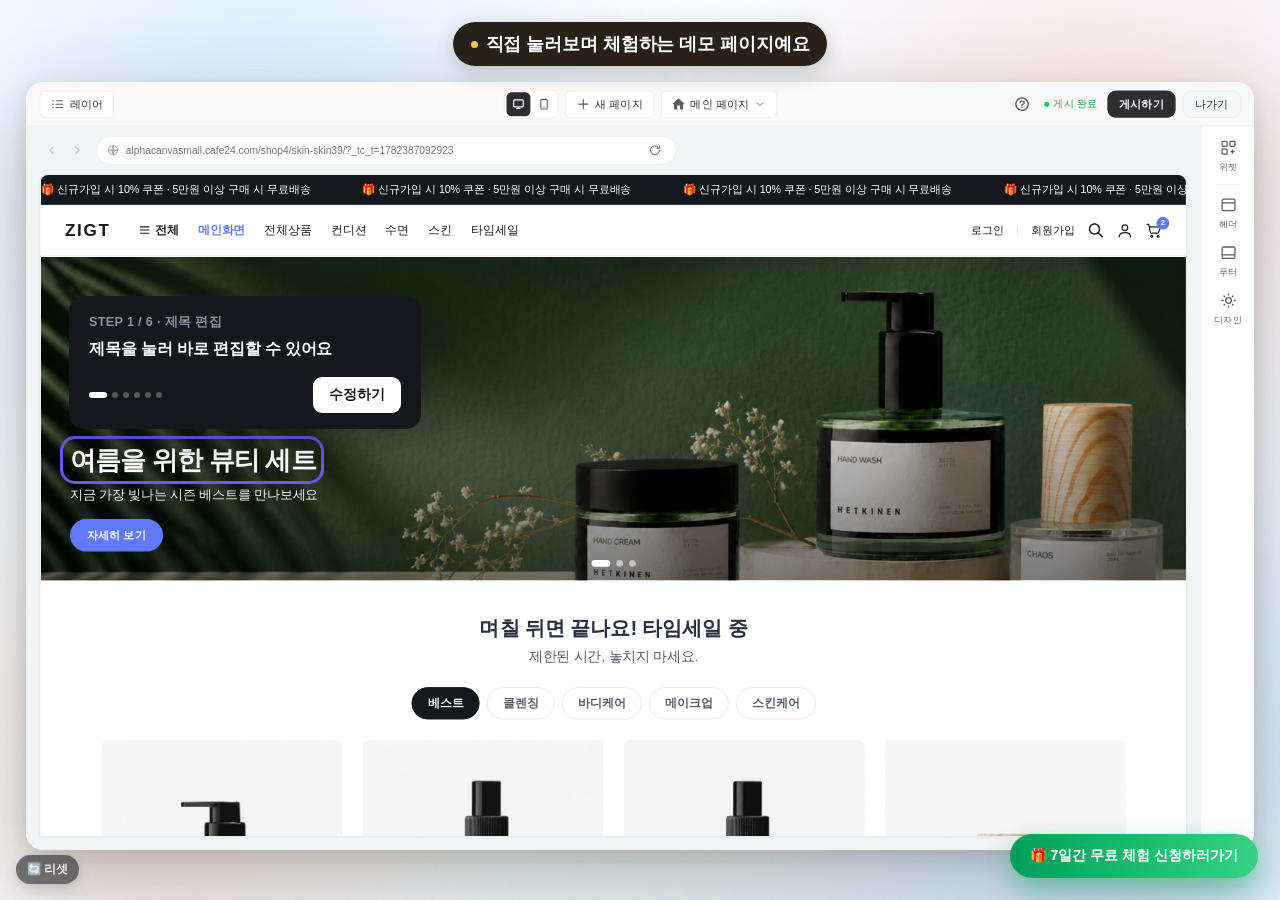
==== commit 80905112: "fix: embed에서 focus 유발 부모 스크롤 차단(preventScroll) — 스크롤 상단 튐 해결" ====
--- a/proto/index.html
+++ b/proto/index.html
@@ -3517,7 +3517,12 @@
 (function(){
   var wc=document.getElementById('welcome'); if(wc) wc.setAttribute('hidden','');
   // 임베드(상세페이지): 화면에 맞춰 축소돼 스크롤이 불필요 → scrollIntoView 무효화해 부모 페이지 침범 원천 차단
-  if(/[?&]embed/.test(location.search)){ try{ Element.prototype.scrollIntoView = function(){}; }catch(e){} }
+  if(/[?&]embed/.test(location.search)){
+    try{ Element.prototype.scrollIntoView = function(){}; }catch(e){}
+    try{ Element.prototype.scrollIntoViewIfNeeded = function(){}; }catch(e){}
+    /* focus() 유발 스크롤도 부모 프레임을 끌어당기므로 embed에선 preventScroll 강제 */
+    try{ var _acFocus = HTMLElement.prototype.focus; HTMLElement.prototype.focus = function(o){ try{ return _acFocus.call(this, {preventScroll:true}); }catch(e){ return _acFocus.call(this); } }; }catch(e){}
+  }
   // 코치 자동 실행: 단독·임베드 모두 (부모 스크롤 침범은 위에서 차단)
   window.addEventListener('load', function(){ setTimeout(function(){ try{ coachStart(); }catch(e){} }, 700); });
 })();
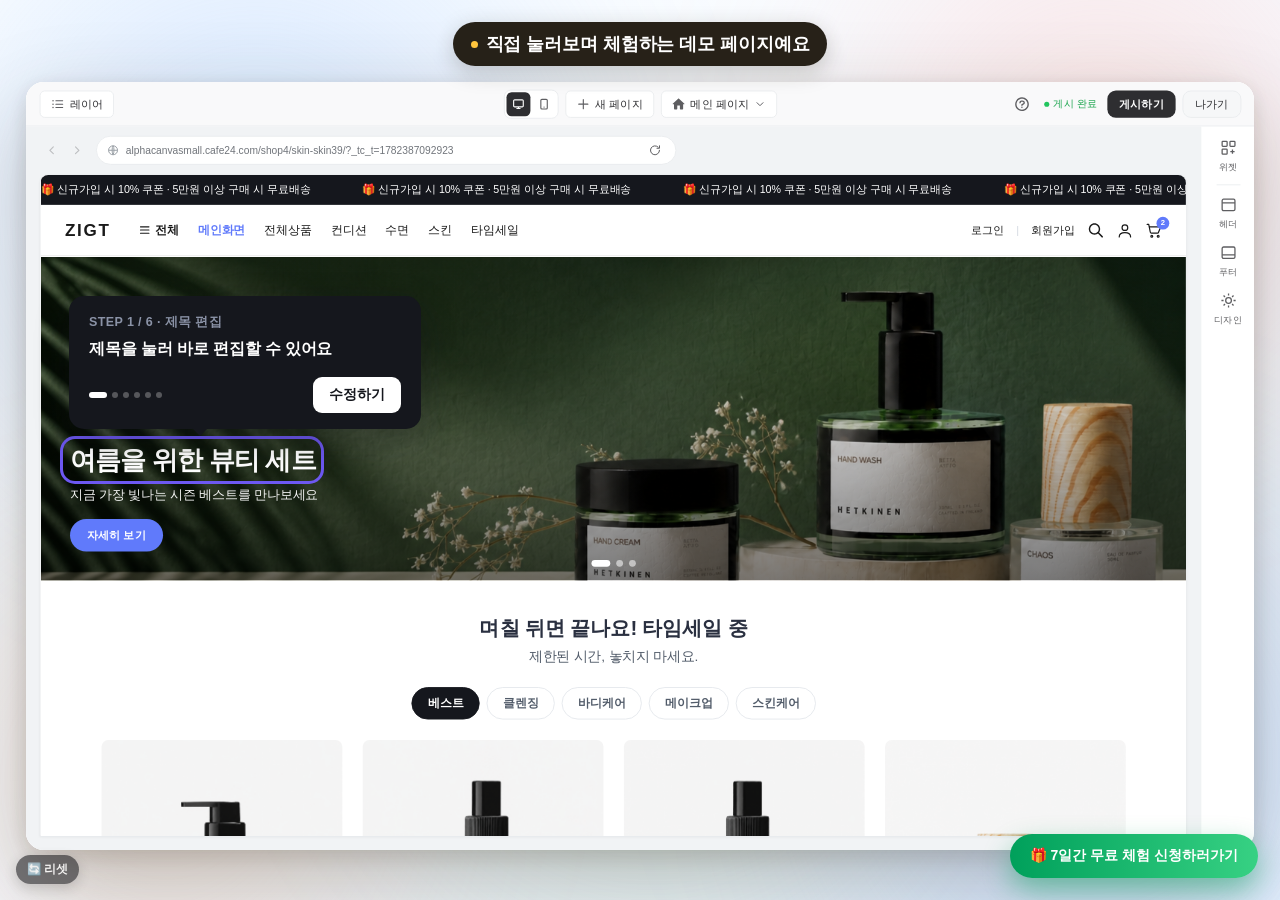
==== commit 2c843bbe: "fix: 체험영역 위 휠을 부모 페이지 스크롤로 전달(내부 overflow 잠금)" ====
--- a/proto/index.html
+++ b/proto/index.html
@@ -3522,6 +3522,8 @@
     try{ Element.prototype.scrollIntoViewIfNeeded = function(){}; }catch(e){}
     /* focus() 유발 스크롤도 부모 프레임을 끌어당기므로 embed에선 preventScroll 강제 */
     try{ var _acFocus = HTMLElement.prototype.focus; HTMLElement.prototype.focus = function(o){ try{ return _acFocus.call(this, {preventScroll:true}); }catch(e){ return _acFocus.call(this); } }; }catch(e){}
+    /* 내부 스크롤 컨테이너를 잠가 체험영역 위 휠이 부모(페이지) 스크롤로 자연 전달되게 */
+    try{ var _acS=document.createElement('style'); _acS.textContent='html,body{overflow:hidden !important;} #previewScroll{overflow:hidden !important;}'; (document.head||document.documentElement).appendChild(_acS); }catch(e){}
   }
   // 코치 자동 실행: 단독·임베드 모두 (부모 스크롤 침범은 위에서 차단)
   window.addEventListener('load', function(){ setTimeout(function(){ try{ coachStart(); }catch(e){} }, 700); });
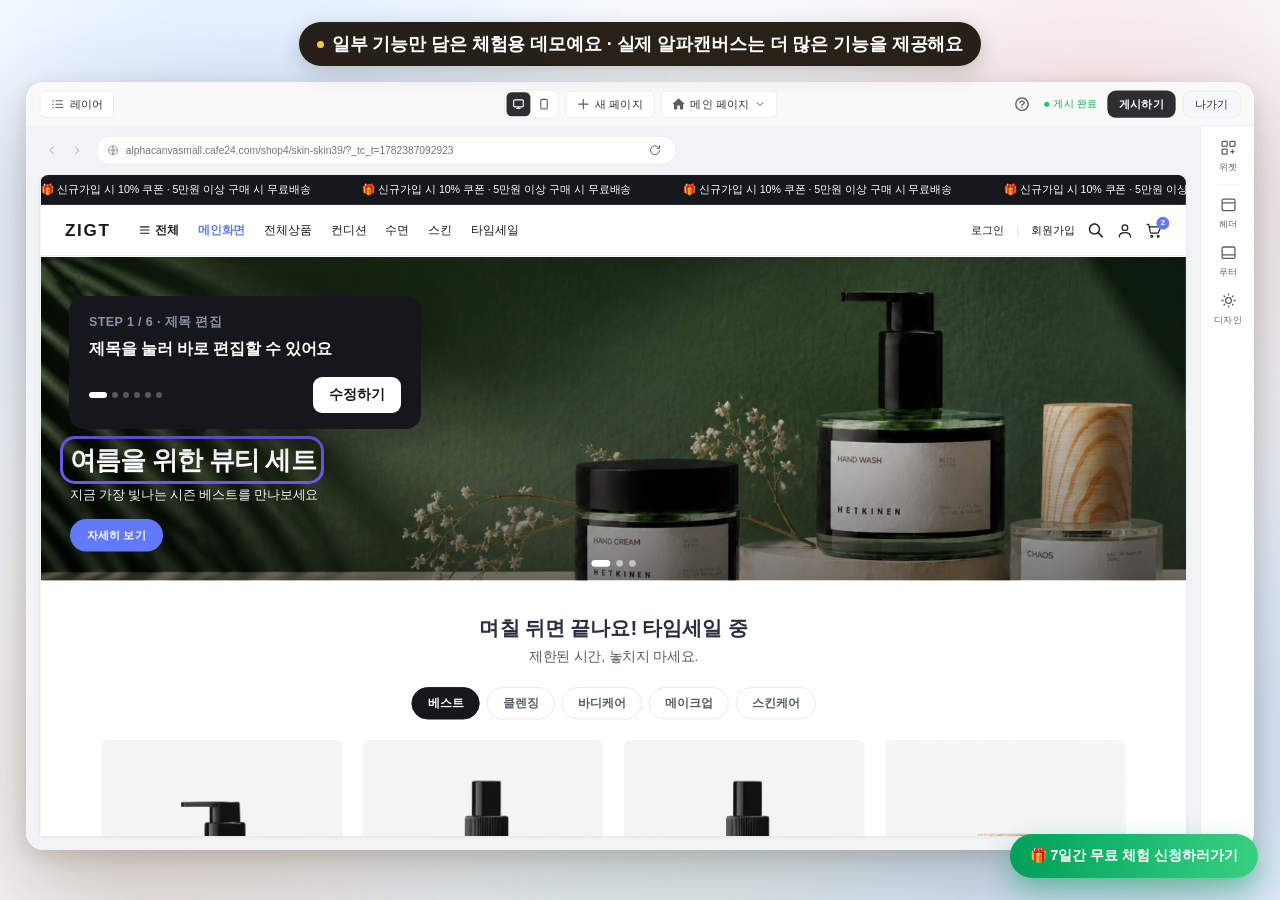
==== commit 20e339d9: "데모(proto): 리셋 버튼 제거 + 데모 배너 문구 '일부 기능만' 강조 Co-Authored-By: Claude Opus 4.8 (1M context) <noreply@ant" ====
--- a/proto/index.html
+++ b/proto/index.html
@@ -967,7 +967,7 @@
 <div class="bg-green" aria-hidden="true"></div>
 <div class="bg-warm" aria-hidden="true"></div>
 <div class="showcase">
-  <div class="demo-note" aria-hidden="true"><i></i>직접 눌러보며 체험하는 데모 페이지예요</div>
+  <div class="demo-note" aria-hidden="true"><i></i>일부 기능만 담은 체험용 데모예요 · 실제 알파캔버스는 더 많은 기능을 제공해요</div>
   <div class="showcase__window" id="scWindow">
 <div id="stage">
   <div class="shell">
@@ -3571,7 +3571,6 @@
   </div>
 </div>
 <a class="trial-fab" id="trialFab" href="https://docs.google.com/forms/d/e/1FAIpQLSdj6fUH-aHdF-hfzIxFwcDFp3jpGqmbC-mOJT9ZYbgSHD_Isw/viewform" target="_blank" rel="noopener">🎁 7일간 무료 체험 신청하러가기</a>
-<button class="trial-reset" id="trialReset" title="데모용: 트리거 초기화">🔄 리셋</button>
 <script>
   (function(){
     var EMBED = /[?&]embed=1/.test(location.search) || document.documentElement.classList.contains('embed');
--- a/kit-sds/tokens.css
+++ b/kit-sds/tokens.css
@@ -0,0 +1,656 @@
+:root {
+  --sds-alpha-4: 0.04;
+  --sds-alpha-8: 0.08;
+  --sds-alpha-12: 0.12;
+  --sds-alpha-16: 0.16;
+  --sds-alpha-30: 0.3;
+  --sds-alpha-40: 0.4;
+  --sds-alpha-80: 0.8;
+  --sds-amount-field-border-hover: #B1B4BC;
+  --sds-badge-count-height: 16px;
+  --sds-badge-dot-size-md: 6px;
+  --sds-badge-dot-size-sm: 4px;
+  --sds-banner-border-insight: #3499FF;
+  --sds-banner-border-nudge: #F7A1FF;
+  --sds-banner-icon-size: 26px;
+  --sds-banner-image-size: 56px;
+  --sds-bg-brand: #6D58F2;
+  --sds-bg-brand-subtle: #F4F4FE;
+  --sds-bg-danger: #E62C35;
+  --sds-bg-danger-subtle: #FDF2F2;
+  --sds-bg-info: #307AF3;
+  --sds-bg-info-subtle: #F1F5FF;
+  --sds-bg-inverse-primary: #1A1D24;
+  --sds-bg-inverse-quaternary: #B1B4BC;
+  --sds-bg-inverse-secondary: #2A2D38;
+  --sds-bg-inverse-tertiary: #424756;
+  --sds-bg-primary: #FFFFFF;
+  --sds-bg-quaternary: #E3E4E7;
+  --sds-bg-secondary: #FAFAFA;
+  --sds-bg-success: #00A05B;
+  --sds-bg-success-subtle: #E8FBEE;
+  --sds-bg-tertiary: #F5F5F6;
+  --sds-bg-warning: #FFAE00;
+  --sds-bg-warning-subtle: #FFF8E6;
+  --sds-border-brand: #6D58F2;
+  --sds-border-brand-strong: #5B3AE0;
+  --sds-border-brand-subtle: #E4E6FF;
+  --sds-border-danger: #E62C35;
+  --sds-border-danger-strong: #B42027;
+  --sds-border-danger-subtle: #FFDBD7;
+  --sds-border-default: #E3E4E7;
+  --sds-border-info-subtle: #D6E6FF;
+  --sds-border-strong: #D6D7DB;
+  --sds-border-success-subtle: #C6F1D4;
+  --sds-border-warning-subtle: #FFEAB2;
+  --sds-button-gap-default-lg: 6px;
+  --sds-button-gap-default-md: 4px;
+  --sds-button-gap-default-sm: 4px;
+  --sds-button-gap-neutral-lg: 8px;
+  --sds-button-gap-neutral-md: 6px;
+  --sds-button-gap-neutral-sm: 4px;
+  --sds-button-ghost-height-lg: 28px;
+  --sds-button-ghost-height-md: 26px;
+  --sds-button-ghost-height-sm: 24px;
+  --sds-button-height-lg: 48px;
+  --sds-button-height-md: 40px;
+  --sds-button-height-sm: 32px;
+  --sds-button-loading-padding-x-lg-icon: 28px;
+  --sds-button-loading-padding-x-md: 20px;
+  --sds-button-loading-padding-x-md-icon: 24px;
+  --sds-button-overlay-brand-hover: rgba(109, 88, 242, 0.08);
+  --sds-button-overlay-brand-pressed: rgba(109, 88, 242, 0.16);
+  --sds-button-overlay-neutral-strong: rgba(26, 29, 36, 0.16);
+  --sds-button-overlay-neutral-stronger: rgba(26, 29, 36, 0.24);
+  --sds-button-padding-x-lg: 20px;
+  --sds-button-padding-x-md: 16px;
+  --sds-button-padding-x-sm: 12px;
+  --sds-button-padding-y-lg: 12px;
+  --sds-button-padding-y-md: 10px;
+  --sds-button-padding-y-sm: 6px;
+  --sds-callout-card-image-slot-bg: #D6D7DB;
+  --sds-callout-card-image-slot-size: 48px;
+  --sds-callout-card-max-width: 392px;
+  --sds-checkbox-border-default: #8E929E;
+  --sds-checkbox-border-hover: #5D6374;
+  --sds-checkbox-box-size: 16px;
+  --sds-checkbox-fill-selected: #2A2D38;
+  --sds-checkbox-fill-selected-pressed: #424756;
+  --sds-checkbox-mark-color: #FFFFFF;
+  --sds-checkbox-mark-color-disabled: #B1B4BC;
+  --sds-checkbox-state-area-size: 32px;
+  --sds-chip-colors-border-brand-outline: #BFC1FF;
+  --sds-chip-colors-border-danger-outline: #FFB0A8;
+  --sds-chip-colors-border-info-outline: #A7C9FF;
+  --sds-color-gray-0: #FFFFFF;
+  --sds-color-gray-25: #FAFAFA;
+  --sds-color-gray-50: #F5F5F6;
+  --sds-color-gray-100: #E3E4E7;
+  --sds-color-gray-200: #D6D7DB;
+  --sds-color-gray-300: #B1B4BC;
+  --sds-color-gray-400: #8E929E;
+  --sds-color-gray-500: #6C7181;
+  --sds-color-gray-600: #5D6374;
+  --sds-color-gray-700: #424756;
+  --sds-color-gray-800: #2A2D38;
+  --sds-color-gray-900: #1A1D24;
+  --sds-color-purple-50: #F4F4FE;
+  --sds-color-purple-100: #E4E6FF;
+  --sds-color-purple-200: #BFC1FF;
+  --sds-color-purple-300: #A3A2FF;
+  --sds-color-purple-400: #837CF4;
+  --sds-color-purple-500: #6D58F2;
+  --sds-color-purple-600: #5B3AE0;
+  --sds-color-purple-700: #492DB9;
+  --sds-color-purple-800: #3D249C;
+  --sds-color-purple-900: #2E1B7B;
+  --sds-color-status-blue-50: #F1F5FF;
+  --sds-color-status-blue-100: #D6E6FF;
+  --sds-color-status-blue-200: #A7C9FF;
+  --sds-color-status-blue-300: #7DAEFF;
+  --sds-color-status-blue-400: #4E8CF4;
+  --sds-color-status-blue-500: #307AF3;
+  --sds-color-status-blue-600: #1D5DC4;
+  --sds-color-status-blue-700: #1C4EA0;
+  --sds-color-status-blue-800: #153F83;
+  --sds-color-status-blue-900: #0E3067;
+  --sds-color-status-cyan-50: #E6F9FD;
+  --sds-color-status-cyan-100: #CCF4FB;
+  --sds-color-status-cyan-200: #A5ECF8;
+  --sds-color-status-cyan-300: #7CDFF0;
+  --sds-color-status-cyan-400: #54CADD;
+  --sds-color-status-cyan-500: #00B2C8;
+  --sds-color-status-cyan-600: #1A90A1;
+  --sds-color-status-cyan-700: #137684;
+  --sds-color-status-cyan-800: #0C5A65;
+  --sds-color-status-cyan-900: #053A42;
+  --sds-color-status-gold-50: #FFF8E6;
+  --sds-color-status-gold-100: #FFEAB2;
+  --sds-color-status-gold-200: #FFD986;
+  --sds-color-status-gold-300: #FFC743;
+  --sds-color-status-gold-400: #FFBF29;
+  --sds-color-status-gold-500: #FFAE00;
+  --sds-color-status-gold-600: #E29B00;
+  --sds-color-status-gold-700: #C28400;
+  --sds-color-status-gold-800: #926400;
+  --sds-color-status-gold-900: #5B3F00;
+  --sds-color-status-green-50: #E8FBEE;
+  --sds-color-status-green-100: #C6F1D4;
+  --sds-color-status-green-200: #90E8B0;
+  --sds-color-status-green-300: #53D088;
+  --sds-color-status-green-400: #2EAC69;
+  --sds-color-status-green-500: #00A05B;
+  --sds-color-status-green-600: #1F7C4A;
+  --sds-color-status-green-700: #215D3B;
+  --sds-color-status-green-800: #1A4E30;
+  --sds-color-status-green-900: #123C24;
+  --sds-color-status-orange-50: #FEF3E8;
+  --sds-color-status-orange-100: #FEE7D1;
+  --sds-color-status-orange-200: #FDD6B3;
+  --sds-color-status-orange-300: #FCB585;
+  --sds-color-status-orange-400: #FB8B56;
+  --sds-color-status-orange-500: #FC6D14;
+  --sds-color-status-orange-600: #E46126;
+  --sds-color-status-orange-700: #B84B1C;
+  --sds-color-status-orange-800: #843211;
+  --sds-color-status-orange-900: #571E08;
+  --sds-color-status-pink-50: #FEF2F4;
+  --sds-color-status-pink-100: #FCE4E9;
+  --sds-color-status-pink-200: #FAD2DA;
+  --sds-color-status-pink-300: #F7B1C0;
+  --sds-color-status-pink-400: #F37697;
+  --sds-color-status-pink-500: #EC4A7F;
+  --sds-color-status-pink-600: #D73D71;
+  --sds-color-status-pink-700: #B2315C;
+  --sds-color-status-pink-800: #892446;
+  --sds-color-status-pink-900: #5A142C;
+  --sds-color-status-red-50: #FDF2F2;
+  --sds-color-status-red-100: #FFDBD7;
+  --sds-color-status-red-200: #FFB0A8;
+  --sds-color-status-red-300: #FF8A82;
+  --sds-color-status-red-400: #F64647;
+  --sds-color-status-red-500: #E62C35;
+  --sds-color-status-red-600: #B42027;
+  --sds-color-status-red-700: #8D2525;
+  --sds-color-status-red-800: #761D1E;
+  --sds-color-status-red-900: #5D1515;
+  --sds-color-status-teal-50: #E3FBF7;
+  --sds-color-status-teal-100: #C4F7F0;
+  --sds-color-status-teal-200: #92F3E6;
+  --sds-color-status-teal-300: #75E4D7;
+  --sds-color-status-teal-400: #3CD1C2;
+  --sds-color-status-teal-500: #00B7A8;
+  --sds-color-status-teal-600: #0D9488;
+  --sds-color-status-teal-700: #10796F;
+  --sds-color-status-teal-800: #105C55;
+  --sds-color-status-teal-900: #0C3B36;
+  --sds-counter-button-bg-default: #FFFFFF;
+  --sds-counter-button-bg-disabled: #FAFAFA;
+  --sds-counter-button-bg-hover: #E3E4E7;
+  --sds-counter-button-border-default: #8E929E;
+  --sds-counter-button-border-disabled: #E3E7EC;
+  --sds-counter-button-corner-radius: 6px;
+  --sds-counter-button-icon-default: #8E929E;
+  --sds-counter-button-icon-disabled: #E3E7EC;
+  --sds-counter-button-icon-hover: #6C7181;
+  --sds-counter-button-icon-size: 24px;
+  --sds-counter-button-size: 24px;
+  --sds-counter-gap: 12px;
+  --sds-counter-height: 26px;
+  --sds-counter-supporting-color: #5D6374;
+  --sds-counter-supporting-font-size: 12px;
+  --sds-counter-supporting-letter-spacing: -0.12px;
+  --sds-counter-supporting-line-height: 16.8px;
+  --sds-counter-value-color: #2E2E31;
+  --sds-counter-value-font-size: 20px;
+  --sds-counter-value-font-weight: 600;
+  --sds-counter-value-letter-spacing: -0.4px;
+  --sds-counter-value-line-height: 26px;
+  --sds-counter-value-min-width: 32px;
+  --sds-counter-value-width: 25px;
+  --sds-counter-width: 97px;
+  --sds-date-picker-bottom-btn-height: 32px;
+  --sds-date-picker-bottom-btn-radius: 4px;
+  --sds-date-picker-cell-inner-size: 40px;
+  --sds-date-picker-cell-size: 40px;
+  --sds-date-picker-dropdown-radius: 8px;
+  --sds-date-picker-dropdown-width: 312px;
+  --sds-date-picker-field-height: 48px;
+  --sds-date-picker-field-radius: 6px;
+  --sds-date-picker-field-width: 312px;
+  --sds-date-picker-nav-btn-radius: 8px;
+  --sds-date-picker-nav-btn-size: 40px;
+  --sds-date-picker-range-bg: #6D58F214;
+  --sds-date-picker-range-bg-end: #F4F4FE;
+  --sds-date-picker-required-color: #FF5552;
+  --sds-date-picker-weekday-color: #90959C;
+  --sds-display-chip-bg-danger-weak: #FFDFDC;
+  --sds-display-chip-bg-ghost: transparent;
+  --sds-display-chip-bg-info-weak: #DBE9FF;
+  --sds-display-chip-bg-normal-strong: #6C7181;
+  --sds-display-chip-bg-primary-weak: #E4E6FF;
+  --sds-display-chip-bg-success-weak: #C6F8D6;
+  --sds-display-chip-bg-warning-strong: #FFA929;
+  --sds-display-chip-bg-warning-weak: #FEF1CF;
+  --sds-display-chip-border-radius: 9999px;
+  --sds-display-chip-border-success-outline: #8DE9AF;
+  --sds-display-chip-border-warning-outline: #FDE29B;
+  --sds-display-chip-border-width: 1px;
+  --sds-display-chip-font-size: 16px;
+  --sds-display-chip-gap: 6px;
+  --sds-display-chip-height: 36px;
+  --sds-display-chip-icon-size: 18px;
+  --sds-display-chip-line-height: 24px;
+  --sds-display-chip-padding: 6px 12px;
+  --sds-display-chip-text-warning: #E68100;
+  --sds-duration-fast: 100ms;
+  --sds-duration-instant: 0ms;
+  --sds-duration-normal: 200ms;
+  --sds-duration-slow: 300ms;
+  --sds-duration-spinner: 1200ms;
+  --sds-duration-toast: 500ms;
+  --sds-easing-decelerate: cubic-bezier(0, 0, 0.2, 1);
+  --sds-easing-emphasized: cubic-bezier(0.3, 0, 0, 1);
+  --sds-easing-standard: cubic-bezier(0.2, 0, 0, 1);
+  --sds-filter-chip-border-radius: 9999px;
+  --sds-filter-chip-border-width: 1px;
+  --sds-filter-chip-font-size-l: 16px;
+  --sds-filter-chip-font-size-m: 14px;
+  --sds-filter-chip-font-size-s: 12px;
+  --sds-filter-chip-gap-l: 6px;
+  --sds-filter-chip-gap-m: 4px;
+  --sds-filter-chip-gap-s: 2px;
+  --sds-filter-chip-height-l: 36px;
+  --sds-filter-chip-height-m: 30px;
+  --sds-filter-chip-height-s: 24px;
+  --sds-filter-chip-icon-size-l: 18px;
+  --sds-filter-chip-icon-size-m: 16px;
+  --sds-filter-chip-icon-size-s: 14px;
+  --sds-filter-chip-letter-spacing-l: -0.16px;
+  --sds-filter-chip-letter-spacing-m: -0.14px;
+  --sds-filter-chip-letter-spacing-s: -0.12px;
+  --sds-filter-chip-line-height-l: 24px;
+  --sds-filter-chip-line-height-m: 21px;
+  --sds-filter-chip-line-height-s: 16.8px;
+  --sds-filter-chip-notification-dot-offset: -3px;
+  --sds-filter-chip-notification-dot-size: 8px;
+  --sds-filter-chip-padding-l: 4px 12px;
+  --sds-filter-chip-padding-m: 4px 10px;
+  --sds-filter-chip-padding-s: 4px 8px;
+  --sds-focus-ring-offset: 2px;
+  --sds-focus-ring-width: 2px;
+  --sds-font-family-base: 'Pretendard', -apple-system, BlinkMacSystemFont, sans-serif;
+  --sds-font-family-mono: 'Pretendard Mono', 'SF Mono', monospace;
+  --sds-font-size-2xl: 24px;
+  --sds-font-size-2xs: 11px;
+  --sds-font-size-3xl: 32px;
+  --sds-font-size-lg: 16px;
+  --sds-font-size-md: 14px;
+  --sds-font-size-sm: 13px;
+  --sds-font-size-xl: 20px;
+  --sds-font-size-xs: 12px;
+  --sds-font-weight-bold: 700;
+  --sds-font-weight-medium: 500;
+  --sds-font-weight-regular: 400;
+  --sds-font-weight-semibold: 600;
+  --sds-forms-required-color: #FF5552;
+  --sds-gradient-ai: linear-gradient(90deg, #346AFF 0%, #90E1CB 100%);
+  --sds-icon-brand: #6D58F2;
+  --sds-icon-danger: #E62C35;
+  --sds-icon-disabled: #D6D7DB;
+  --sds-icon-info: #307AF3;
+  --sds-icon-inverse: #FFFFFF;
+  --sds-icon-placeholder: #B1B4BC;
+  --sds-icon-primary: #424756;
+  --sds-icon-secondary: #5D6374;
+  --sds-icon-success: #00A05B;
+  --sds-icon-tertiary: #6C7181;
+  --sds-icon-warning: #FFAE00;
+  --sds-icon-size-lg: 32px;
+  --sds-icon-size-md: 24px;
+  --sds-icon-size-sm: 20px;
+  --sds-icon-size-xl: 40px;
+  --sds-icon-size-xs: 16px;
+  --sds-input-action-height-l: 32px;
+  --sds-input-action-height-m: 28px;
+  --sds-input-action-line-height: 1;
+  --sds-input-disabled-opacity: 0.6;
+  --sds-input-height-l: 48px;
+  --sds-input-height-m: 40px;
+  --sds-input-ring-width: 3px;
+  --sds-interaction-overlay-hover: rgba(26, 29, 36, 0.04);
+  --sds-interaction-overlay-pressed: rgba(26, 29, 36, 0.08);
+  --sds-layout-container-max-width: 1200px;
+  --sds-layout-sidebar-width: 254px;
+  --sds-letter-spacing-normal: -0.01em;
+  --sds-letter-spacing-tight: -0.02em;
+  --sds-letter-spacing-tighter: -0.03em;
+  --sds-letter-spacing-wide: 0em;
+  --sds-line-height-normal: 1.5;
+  --sds-line-height-relaxed: 1.7;
+  --sds-line-height-snug: 1.4;
+  --sds-line-height-tight: 1.3;
+  --sds-media-card-media-height-horizontal: 240px;
+  --sds-media-card-media-height-vertical: 200px;
+  --sds-media-card-tag-offset: 15px;
+  --sds-menu-item-bg-disabled: #90959C0F;
+  --sds-menu-item-bg-hover: #1A1D240A;
+  --sds-menu-item-bg-selected: #6D58F214;
+  --sds-menu-item-bg-selected-hover: #6D58F229;
+  --sds-menu-item-gap: 6px;
+  --sds-menu-item-height: 37px;
+  --sds-menu-item-height-description: 58px;
+  --sds-menu-item-padding: 8px 12px;
+  --sds-menu-item-radius: 8px;
+  --sds-menu-popup-border: #F5F5F6;
+  --sds-menu-popup-padding: 4px 0;
+  --sds-menu-popup-radius: 8px;
+  --sds-menu-popup-shadow: 0 4px 12px rgba(0, 0, 0, 0.15);
+  --sds-menu-text-desc-gap: 4px;
+  --sds-menu-text-name-gap: 8px;
+  --sds-message-action-height: 26px;
+  --sds-message-min-width: 288px;
+  --sds-opacity-30: 0.3;
+  --sds-opacity-40: 0.4;
+  --sds-overlay-backdrop: rgba(0, 0, 0, 0.5);
+  --sds-pagination-gap-control: 8px;
+  --sds-pagination-gap-page-state: 8px;
+  --sds-pagination-gap-section: 16px;
+  --sds-pagination-gap-selector: 8px;
+  --sds-pagination-height: 32px;
+  --sds-pagination-input-padding: 6px 8px;
+  --sds-pagination-input-radius: 6px;
+  --sds-pagination-input-width: 50px;
+  --sds-pagination-nav-button-padding: 4px;
+  --sds-pagination-nav-button-radius: 4px;
+  --sds-pagination-nav-button-size: 24px;
+  --sds-pagination-nav-icon-size: 16px;
+  --sds-popover-close-delay: 100ms;
+  --sds-popover-host-z-index: 1000;
+  --sds-popover-image-width-horizontal: 96px;
+  --sds-popover-max-width: 320px;
+  --sds-popover-open-delay: 100ms;
+  --sds-popover-radius: 10px;
+  --sds-radio-border-pressed: #424756;
+  --sds-radio-border-radius: 9999px;
+  --sds-radio-border-selected: #2A2D38;
+  --sds-radio-border-unselected: #8E929E;
+  --sds-radio-border-unselected-hover: #5D6374;
+  --sds-radio-border-width: 1px;
+  --sds-radio-dot-disabled: #B1B4BC;
+  --sds-radio-dot-size: 8px;
+  --sds-radio-gap: 8px;
+  --sds-radio-label-font-size: 14px;
+  --sds-radio-label-letter-spacing: -0.14px;
+  --sds-radio-label-line-height: 21px;
+  --sds-radio-mark-size: 16px;
+  --sds-radio-touch-size: 32px;
+  --sds-radius-2xl: 16px;
+  --sds-radius-3xl: 20px;
+  --sds-radius-full: 9999px;
+  --sds-radius-lg: 8px;
+  --sds-radius-md: 6px;
+  --sds-radius-none: 0px;
+  --sds-radius-sm: 4px;
+  --sds-radius-xl: 12px;
+  --sds-radius-xs: 2px;
+  --sds-roll-control-bg-hover: #FFFFFF14;
+  --sds-roll-control-size: 18px;
+  --sds-rolling-notice-badge-color: #FF6060;
+  --sds-rolling-notice-chip-size: 48px;
+  --sds-rolling-notice-control-gap: 6px;
+  --sds-rolling-notice-gap: 12px;
+  --sds-rolling-notice-height: 48px;
+  --sds-rolling-notice-radius: 12px;
+  --sds-scrollbar-thumb: rgba(112,115,124,0.16);
+  --sds-segmented-control-gap: 4px;
+  --sds-segmented-control-height-medium: 48px;
+  --sds-segmented-control-height-small: 38px;
+  --sds-segmented-control-icon-disabled: #B1B4BC;
+  --sds-segmented-control-icon-selected: #4A4A4A;
+  --sds-segmented-control-item-bg-outline-selected: rgba(26, 29, 36, 0.04);
+  --sds-segmented-control-item-cr-medium: 6px;
+  --sds-segmented-control-item-cr-small: 4px;
+  --sds-segmented-control-letter-spacing-medium: -0.14px;
+  --sds-segmented-control-letter-spacing-small: -0.12px;
+  --sds-segmented-control-line-height-medium: 21px;
+  --sds-segmented-control-line-height-small: 16.8px;
+  --sds-segmented-control-outline-height-medium: 40px;
+  --sds-segmented-control-outline-height-small: 30px;
+  --sds-segmented-control-padding: 4px;
+  --sds-segmented-control-padding-inline-text-medium: 16px;
+  --sds-segmented-control-padding-inline-text-small: 12px;
+  --sds-segmented-control-width-icon-medium: 40px;
+  --sds-segmented-control-width-icon-small: 30px;
+  --sds-select-bg-disabled: #F5F5F6;
+  --sds-select-bg-readonly: #F5F5F6;
+  --sds-select-bg-tinted: #1A1D240A;
+  --sds-select-bg-tinted-hover: #1A1D2414;
+  --sds-select-border: #D6D7DB;
+  --sds-select-border-disabled: #E3E4E7;
+  --sds-select-border-error: #E62C35;
+  --sds-select-border-focus: #6D58F2;
+  --sds-select-border-hover: #D6D7DB;
+  --sds-select-border-tinted: #1A1D24CC;
+  --sds-select-corner-radius: 6px;
+  --sds-select-gap: 8px;
+  --sds-select-height-l: 48px;
+  --sds-select-height-m: 40px;
+  --sds-select-height-s: 32px;
+  --sds-select-option-bg-hover: #F4F4FE;
+  --sds-select-option-bg-selected: #F4F4FE;
+  --sds-select-option-gap: 8px;
+  --sds-select-option-height: 32px;
+  --sds-select-option-padding: 4px 6px;
+  --sds-select-option-text-selected: #6F5CEB;
+  --sds-select-padding-l: 8px;
+  --sds-select-padding-m: 8px;
+  --sds-select-padding-s: 8px;
+  --sds-select-popup-corner-radius: 6px;
+  --sds-select-popup-max-height: 240px;
+  --sds-select-popup-padding: 8px;
+  --sds-select-shadow: 0 4px 12px rgba(0, 0, 0, 0.15);
+  --sds-select-text-required: #5739D0;
+  --sds-shadow-elevated: 0px 4px 12px rgba(0, 0, 0, 0.15);
+  --sds-shadow-modal: 4px 16px 30px rgba(0, 0, 0, 0.20);
+  --sds-shadow-strong: 0px 4px 20px rgba(0, 0, 0, 0.20);
+  --sds-shadow-subtle: 0px 4px 12px rgba(0, 0, 0, 0.04);
+  --sds-shadow-primitive-1: 0px 4px 12px rgba(0, 0, 0, 0.04);
+  --sds-shadow-primitive-2: 0px 4px 12px rgba(0, 0, 0, 0.15);
+  --sds-shadow-primitive-3: 0px 4px 20px rgba(0, 0, 0, 0.20);
+  --sds-shadow-primitive-4: 4px 16px 30px rgba(0, 0, 0, 0.20);
+  --sds-spacing-0: 0px;
+  --sds-spacing-2: 2px;
+  --sds-spacing-4: 4px;
+  --sds-spacing-6: 6px;
+  --sds-spacing-8: 8px;
+  --sds-spacing-10: 10px;
+  --sds-spacing-12: 12px;
+  --sds-spacing-16: 16px;
+  --sds-spacing-20: 20px;
+  --sds-spacing-24: 24px;
+  --sds-spacing-32: 32px;
+  --sds-spacing-40: 40px;
+  --sds-spacing-48: 48px;
+  --sds-spacing-64: 64px;
+  --sds-spinner-border-width-lg: 2px;
+  --sds-spinner-border-width-md: 1.75px;
+  --sds-spinner-border-width-sm: 1.5px;
+  --sds-spinner-size-lg: 16px;
+  --sds-spinner-size-md: 14px;
+  --sds-spinner-size-sm: 12px;
+  --sds-tab-count-color-hover: #5D6374;
+  --sds-tab-height-large: 48px;
+  --sds-tab-height-medium: 40px;
+  --sds-tab-indicator-color: #1A1D24;
+  --sds-tab-indicator-thickness: 3px;
+  --sds-tab-item-content-gap: 4px;
+  --sds-tab-item-padding-inline: 16px;
+  --sds-tab-label-color-hover: #5D6374;
+  --sds-tab-label-color-selected: #1A1D24;
+  --sds-tab-list-border-bottom-thickness: 1px;
+  --sds-tab-list-gap-fill: 8px;
+  --sds-tab-list-gap-hug: 0;
+  --sds-tab-list-padding-inline-large: 24px;
+  --sds-tab-list-padding-inline-medium: 16px;
+  --sds-tab-notification-size: 6px;
+  --sds-tag-bg-neutral-strong: #5D6374;
+  --sds-tag-border-neutral-outline: #D6D7DB;
+  --sds-tag-border-success-outline: #90E8B0;
+  --sds-tag-border-warning-outline: #FFD986;
+  --sds-tag-height-lg: 25px;
+  --sds-tag-height-md: 23px;
+  --sds-tag-height-sm: 21px;
+  --sds-text-brand: #5B3AE0;
+  --sds-text-danger: #B42027;
+  --sds-text-disabled: #B1B4BC;
+  --sds-text-info: #1D5DC4;
+  --sds-text-inverse-disabled: #5D6374;
+  --sds-text-inverse-placeholder: #6C7181;
+  --sds-text-inverse-primary: #FFFFFF;
+  --sds-text-inverse-secondary: #D6D7DB;
+  --sds-text-inverse-tertiary: #8E929E;
+  --sds-text-placeholder: #8E929E;
+  --sds-text-primary: #2A2D38;
+  --sds-text-secondary: #424756;
+  --sds-text-success: #1F7C4A;
+  --sds-text-tertiary: #5D6374;
+  --sds-text-warning: #E29B00;
+  --sds-text-area-border-default: #D1D3D8;
+  --sds-text-area-gradient-ai: linear-gradient(90deg, #3499FF 0%, #7DD6FF 100%);
+  --sds-text-area-height-auto: 65px;
+  --sds-text-area-height-fix: 150px;
+  --sds-time-picker-ampm-column-width: 44px;
+  --sds-time-picker-bottom-btn-height: 32px;
+  --sds-time-picker-column-width: 48px;
+  --sds-time-picker-divider-width: 21px;
+  --sds-time-picker-dropdown-width: 200px;
+  --sds-time-picker-field-height: 40px;
+  --sds-time-picker-field-width: 200px;
+  --sds-time-picker-item-height: 40px;
+  --sds-time-picker-visible-rows: 5;
+  --sds-toggle-switch-disabled-opacity: 0.32;
+  --sds-toggle-switch-gap-horizontal: 8px;
+  --sds-toggle-switch-gap-info-icon: 7px;
+  --sds-toggle-switch-gap-vertical: 2px;
+  --sds-toggle-switch-info-button-padding: 4px;
+  --sds-toggle-switch-info-button-size: 24px;
+  --sds-toggle-switch-info-icon-size: 16px;
+  --sds-toggle-switch-label-color-inline: #1D2025;
+  --sds-toggle-switch-thumb-offset: 3px;
+  --sds-toggle-switch-thumb-size: 14px;
+  --sds-toggle-switch-track-height: 20px;
+  --sds-toggle-switch-track-width: 36px;
+  --sds-tooltip-arrow-edge-offset: 12px;
+  --sds-tooltip-arrow-half-size: 4px;
+  --sds-tooltip-arrow-size: 8px;
+  --sds-tooltip-close-delay: 100ms;
+  --sds-tooltip-host-z-index: 1000;
+  --sds-tooltip-image-width-horizontal: 80px;
+  --sds-tooltip-max-width: 235px;
+  --sds-tooltip-open-delay: 100ms;
+  --sds-body-md-m-font-size: 16px;
+  --sds-body-md-m-font-weight: 500;
+  --sds-body-md-m-letter-spacing: -0.01em;
+  --sds-body-md-m-line-height: 1.5;
+  --sds-body-md-r-font-size: 16px;
+  --sds-body-md-r-font-weight: 400;
+  --sds-body-md-r-letter-spacing: -0.01em;
+  --sds-body-md-r-line-height: 1.5;
+  --sds-body-md-reading-font-size: 16px;
+  --sds-body-md-reading-font-weight: 400;
+  --sds-body-md-reading-letter-spacing: -0.01em;
+  --sds-body-md-reading-line-height: 1.7;
+  --sds-body-md-sb-font-size: 16px;
+  --sds-body-md-sb-font-weight: 600;
+  --sds-body-md-sb-letter-spacing: -0.01em;
+  --sds-body-md-sb-line-height: 1.5;
+  --sds-body-sm-m-font-size: 14px;
+  --sds-body-sm-m-font-weight: 500;
+  --sds-body-sm-m-letter-spacing: -0.01em;
+  --sds-body-sm-m-line-height: 1.5;
+  --sds-body-sm-r-font-size: 14px;
+  --sds-body-sm-r-font-weight: 400;
+  --sds-body-sm-r-letter-spacing: -0.01em;
+  --sds-body-sm-r-line-height: 1.5;
+  --sds-body-sm-reading-font-size: 14px;
+  --sds-body-sm-reading-font-weight: 400;
+  --sds-body-sm-reading-letter-spacing: -0.01em;
+  --sds-body-sm-reading-line-height: 1.7;
+  --sds-body-sm-sb-font-size: 14px;
+  --sds-body-sm-sb-font-weight: 600;
+  --sds-body-sm-sb-letter-spacing: -0.01em;
+  --sds-body-sm-sb-line-height: 1.5;
+  --sds-caption-lg-m-font-size: 13px;
+  --sds-caption-lg-m-font-weight: 400;
+  --sds-caption-lg-m-letter-spacing: -0.01em;
+  --sds-caption-lg-m-line-height: 1.4;
+  --sds-caption-lg-r-font-size: 13px;
+  --sds-caption-lg-r-font-weight: 500;
+  --sds-caption-lg-r-letter-spacing: -0.01em;
+  --sds-caption-lg-r-line-height: 1.4;
+  --sds-caption-lg-sb-font-size: 13px;
+  --sds-caption-lg-sb-font-weight: 600;
+  --sds-caption-lg-sb-letter-spacing: -0.01em;
+  --sds-caption-lg-sb-line-height: 1.4;
+  --sds-caption-md-m-font-size: 12px;
+  --sds-caption-md-m-font-weight: 500;
+  --sds-caption-md-m-letter-spacing: -0.01em;
+  --sds-caption-md-m-line-height: 1.4;
+  --sds-caption-md-r-font-size: 12px;
+  --sds-caption-md-r-font-weight: 400;
+  --sds-caption-md-r-letter-spacing: -0.01em;
+  --sds-caption-md-r-line-height: 1.4;
+  --sds-caption-md-sb-font-size: 12px;
+  --sds-caption-md-sb-font-weight: 600;
+  --sds-caption-md-sb-letter-spacing: -0.01em;
+  --sds-caption-md-sb-line-height: 1.4;
+  --sds-caption-sm-m-font-size: 11px;
+  --sds-caption-sm-m-font-weight: 500;
+  --sds-caption-sm-m-letter-spacing: -0.01em;
+  --sds-caption-sm-m-line-height: 1.4;
+  --sds-caption-sm-r-font-size: 11px;
+  --sds-caption-sm-r-font-weight: 400;
+  --sds-caption-sm-r-letter-spacing: -0.01em;
+  --sds-caption-sm-r-line-height: 1.4;
+  --sds-display-hero-font-size: 56px;
+  --sds-display-hero-font-weight: 700;
+  --sds-display-hero-letter-spacing: -0.02em;
+  --sds-display-hero-line-height: 1.3;
+  --sds-display-lg-font-size: 48px;
+  --sds-display-lg-font-weight: 700;
+  --sds-display-lg-letter-spacing: -0.02em;
+  --sds-display-lg-line-height: 1.3;
+  --sds-display-md-font-size: 40px;
+  --sds-display-md-font-weight: 700;
+  --sds-display-md-letter-spacing: -0.02em;
+  --sds-display-md-line-height: 1.3;
+  --sds-head-2xl-font-size: 32px;
+  --sds-head-2xl-font-weight: 700;
+  --sds-head-2xl-letter-spacing: -0.02em;
+  --sds-head-2xl-line-height: 1.3;
+  --sds-head-lg-font-size: 20px;
+  --sds-head-lg-font-weight: 600;
+  --sds-head-lg-letter-spacing: -0.02em;
+  --sds-head-lg-line-height: 1.3;
+  --sds-head-md-font-size: 16px;
+  --sds-head-md-font-weight: 600;
+  --sds-head-md-letter-spacing: -0.02em;
+  --sds-head-md-line-height: 1.3;
+  --sds-head-sm-font-size: 14px;
+  --sds-head-sm-font-weight: 600;
+  --sds-head-sm-letter-spacing: -0.02em;
+  --sds-head-sm-line-height: 1.4;
+  --sds-head-xl-font-size: 24px;
+  --sds-head-xl-font-weight: 700;
+  --sds-head-xl-letter-spacing: -0.02em;
+  --sds-head-xl-line-height: 1.3;
+  --sds-z-index-base: 0;
+  --sds-z-index-dropdown: 50;
+  --sds-z-index-modal: 1200;
+  --sds-z-index-overlay: 1100;
+  --sds-z-index-popover: 1300;
+  --sds-z-index-sticky: 100;
+  --sds-z-index-toast: 1500;
+  --sds-z-index-tooltip: 1400;
+}
